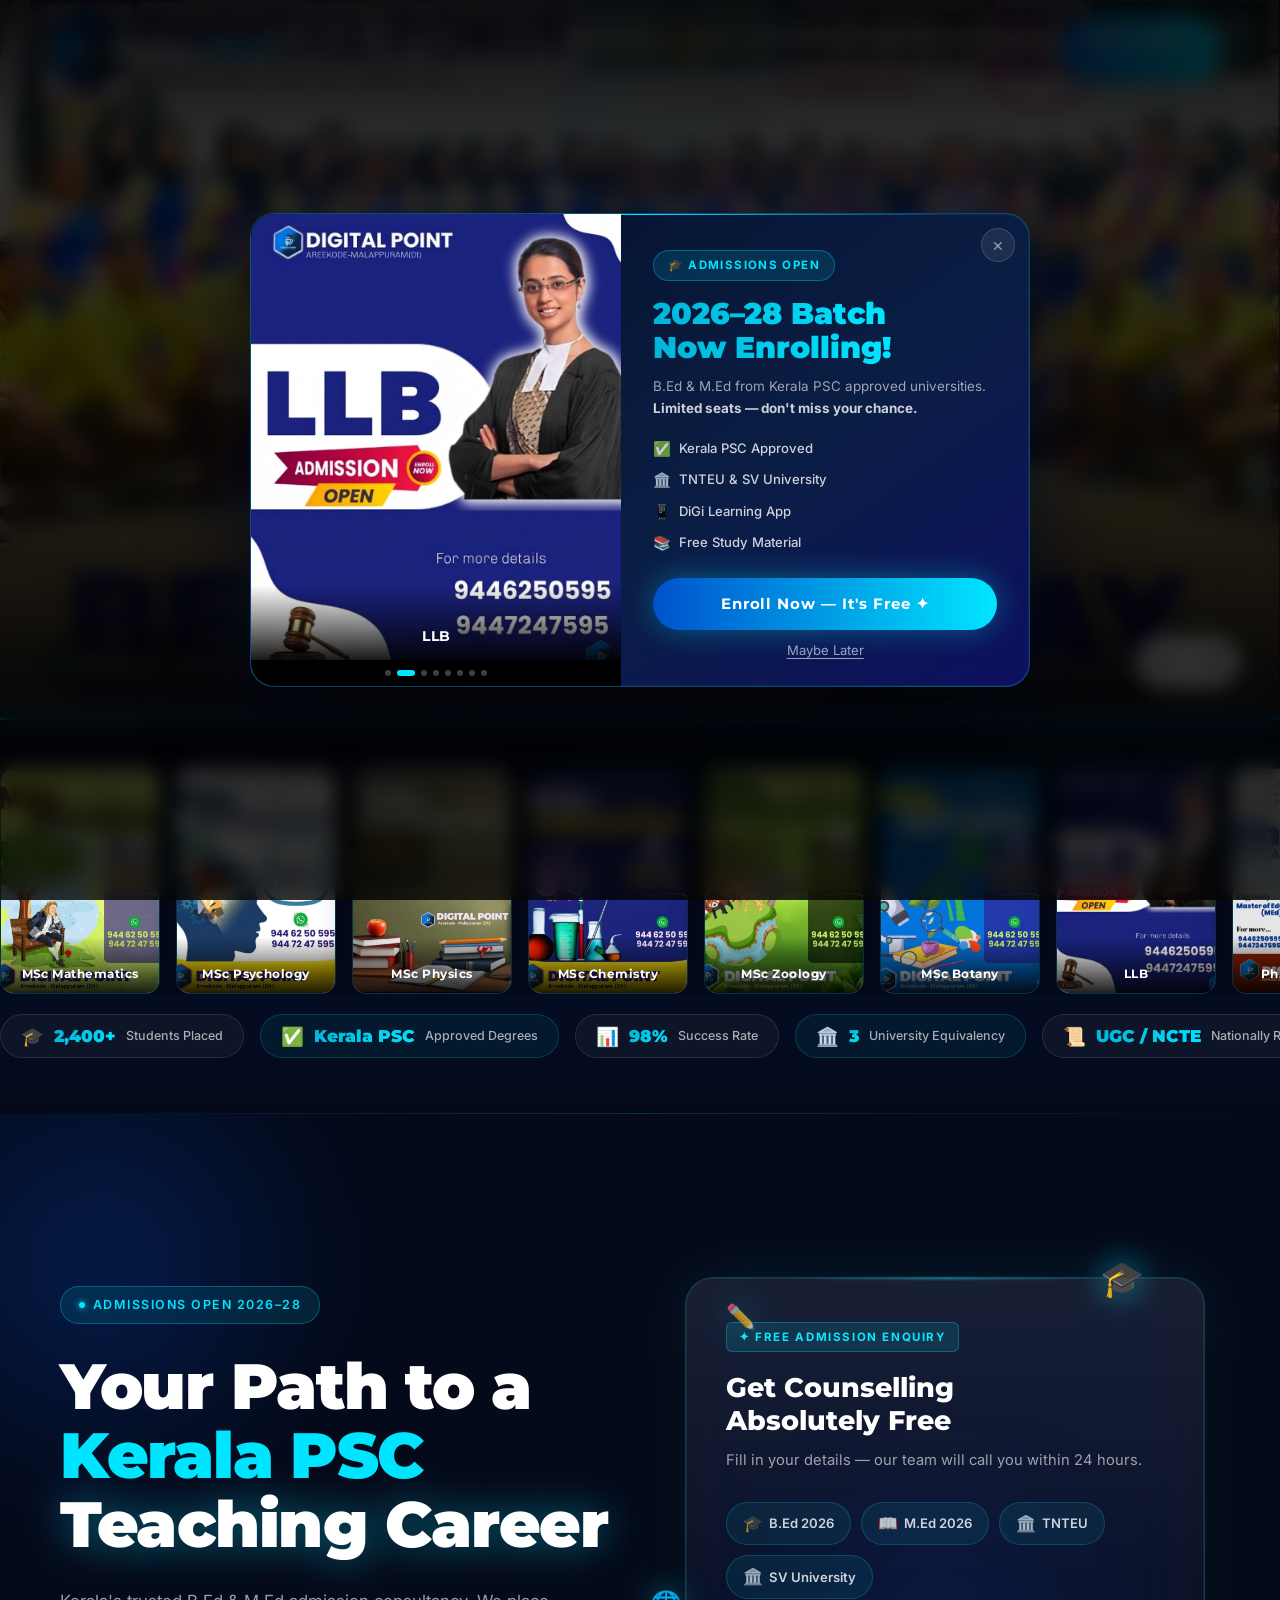
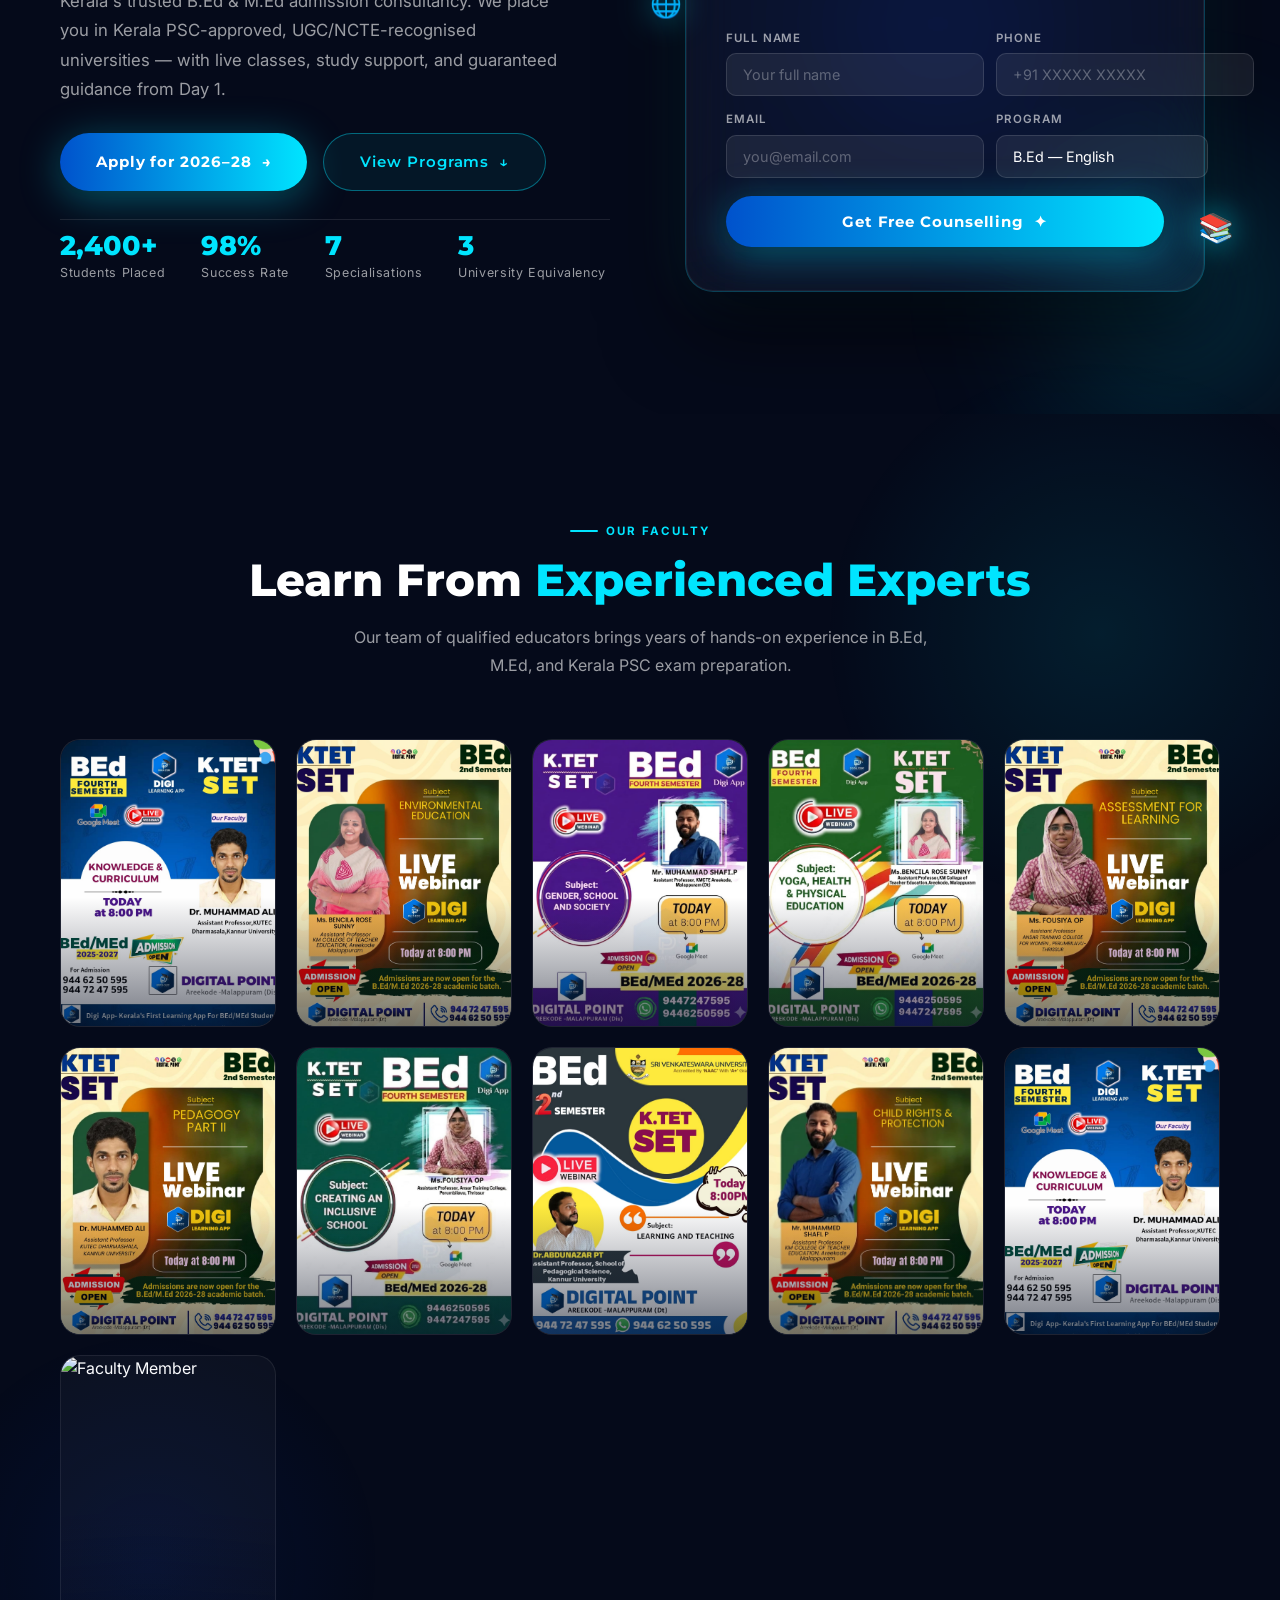
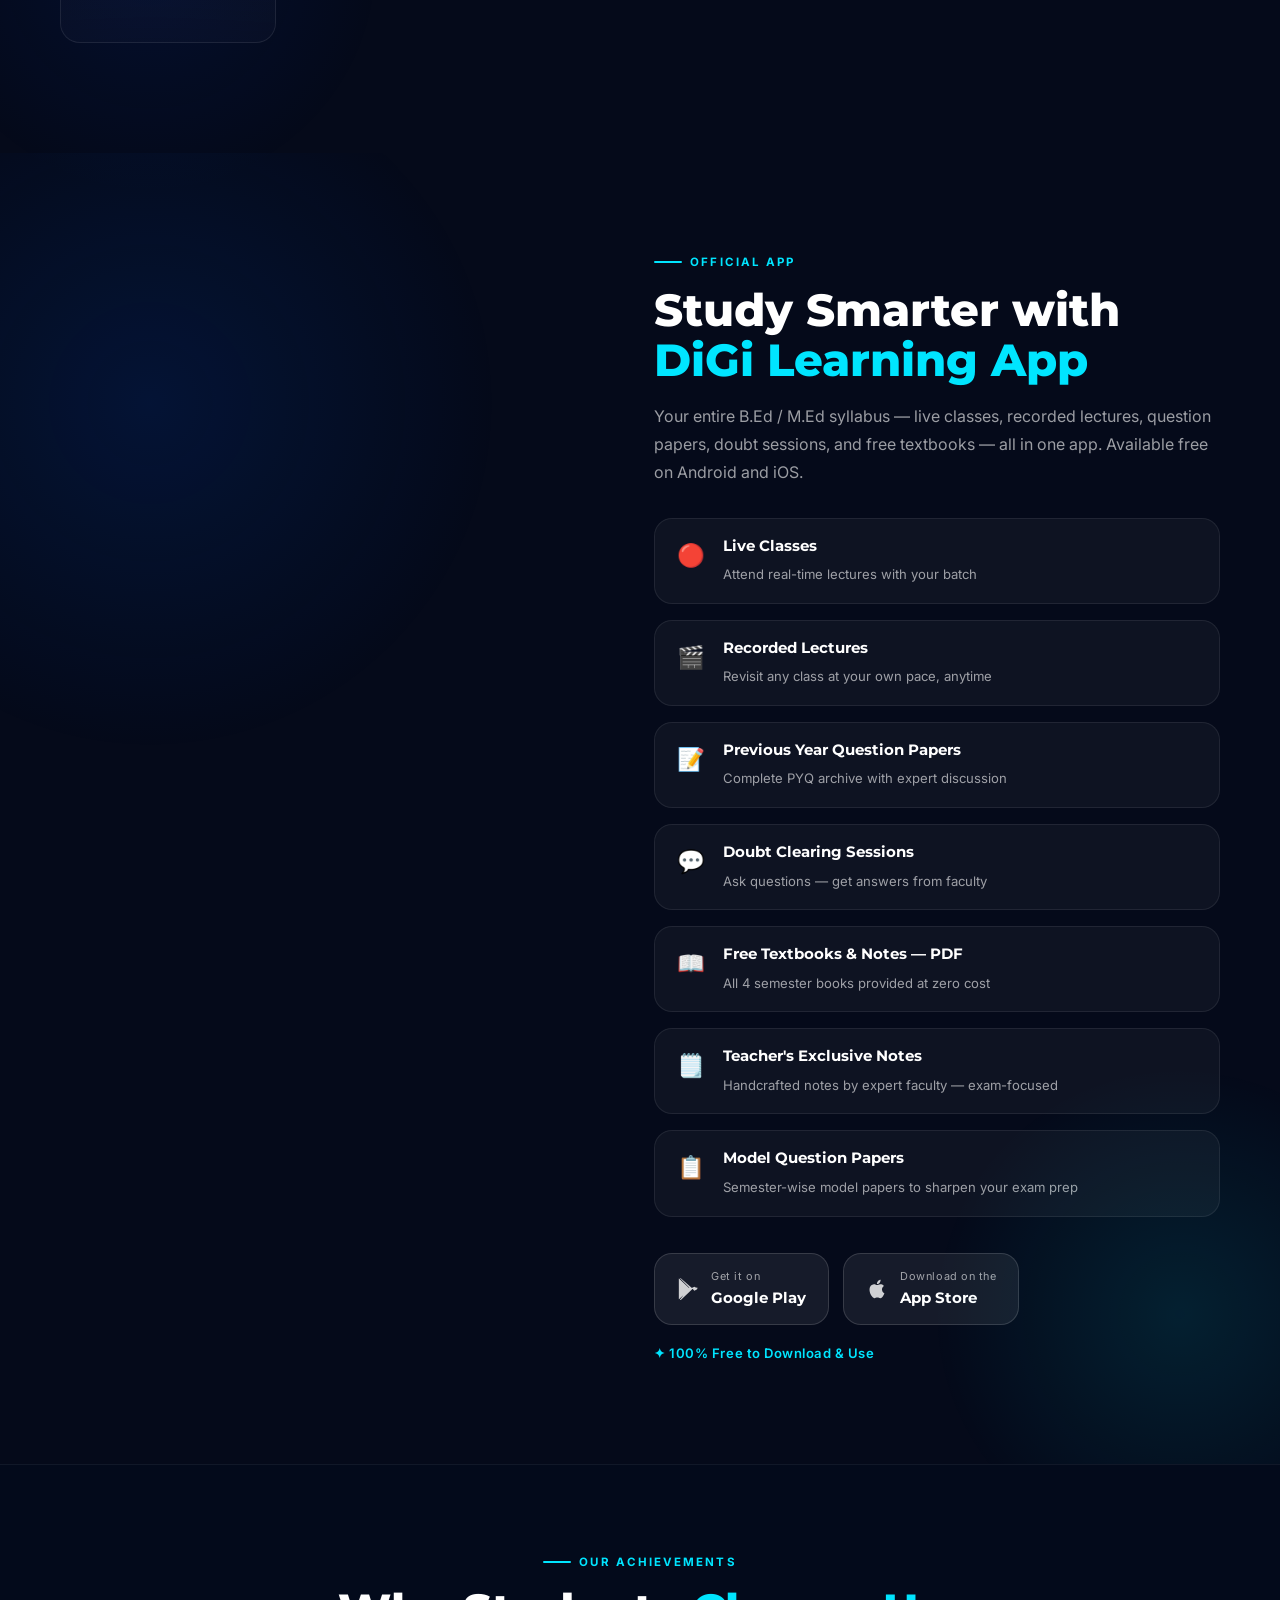
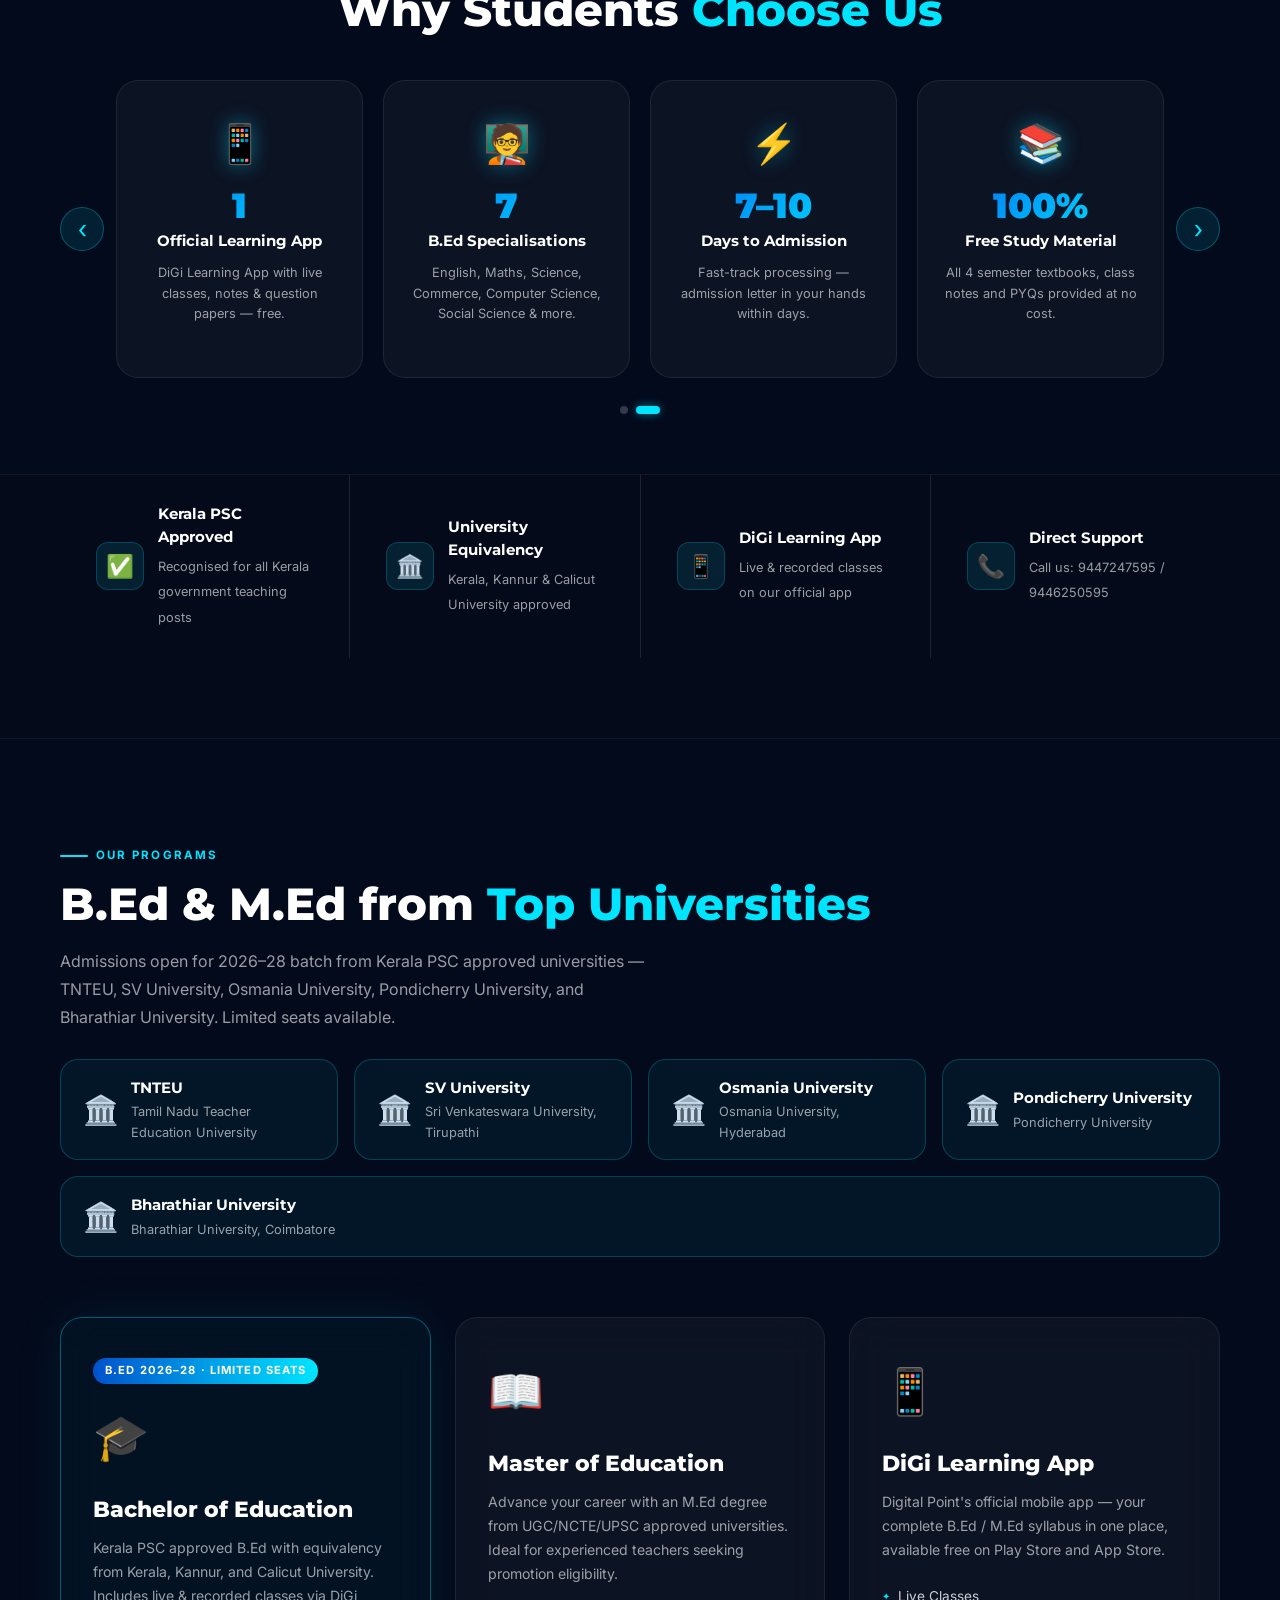
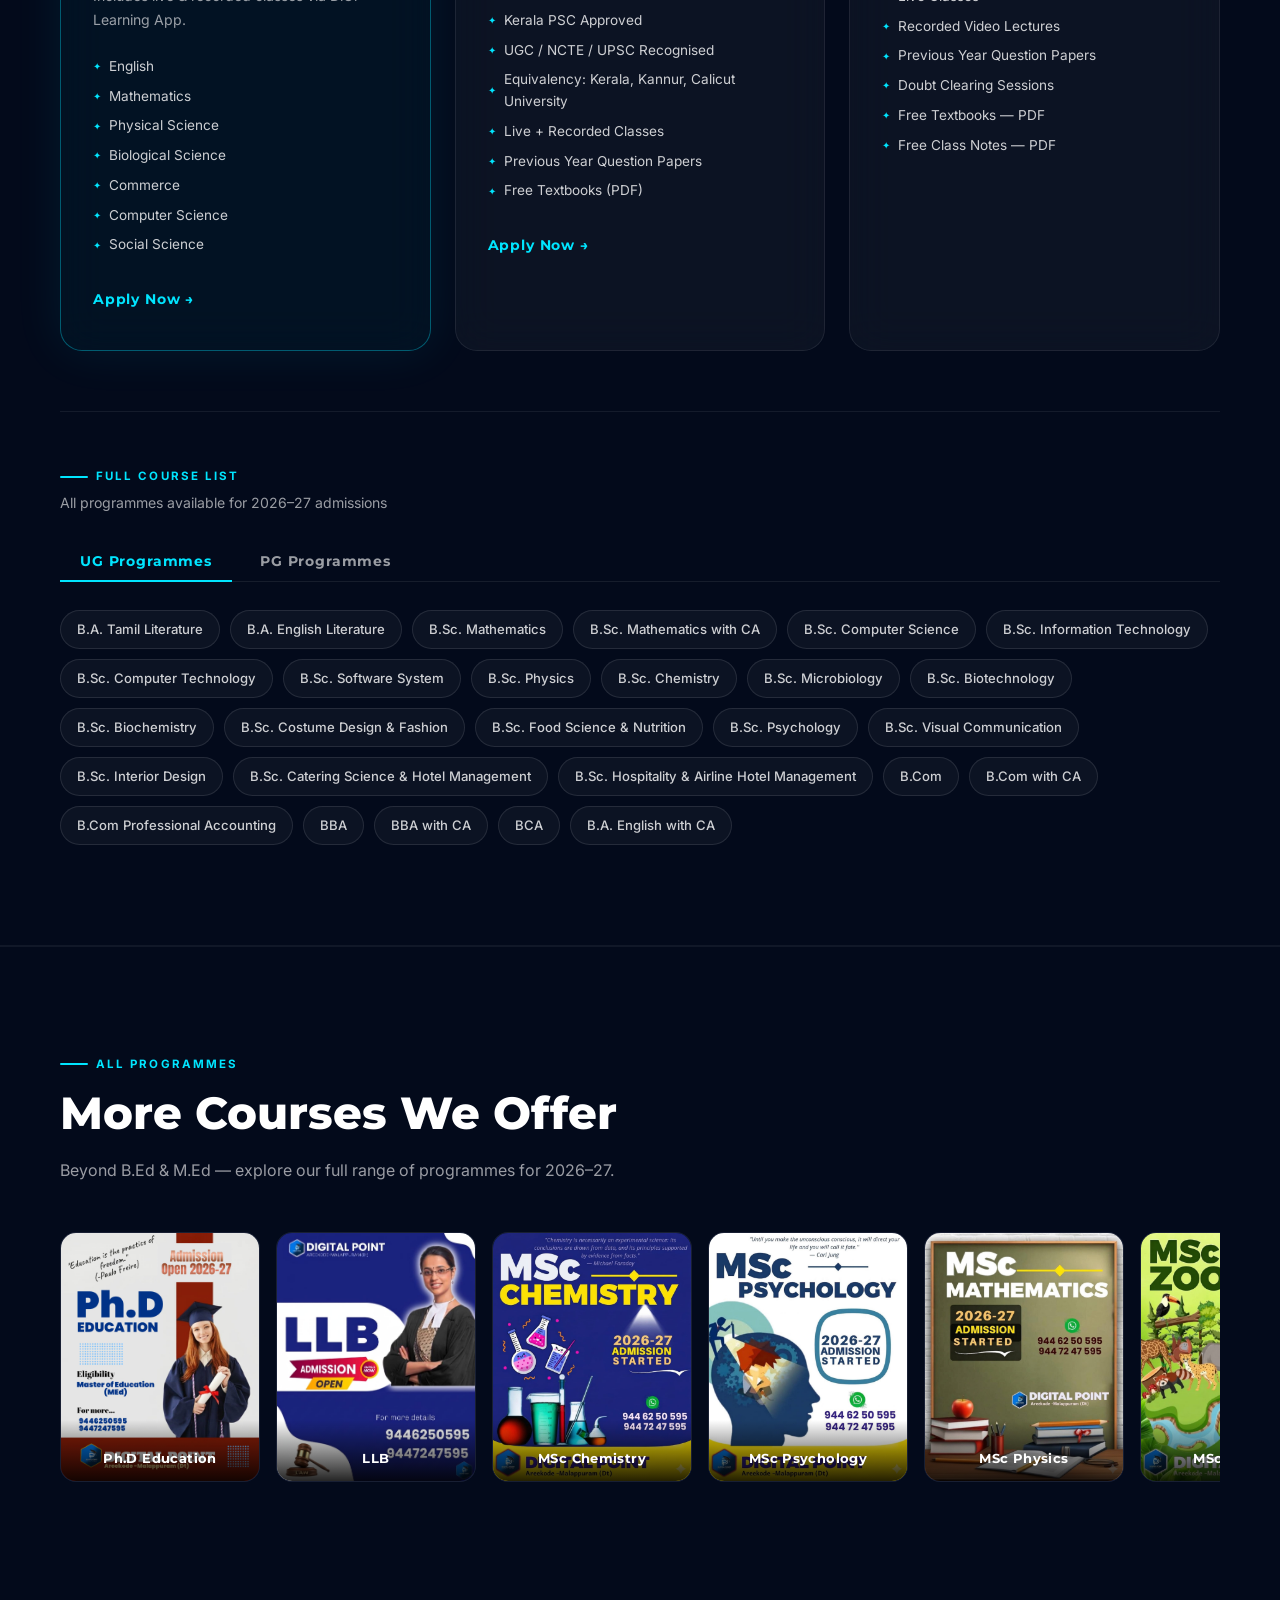
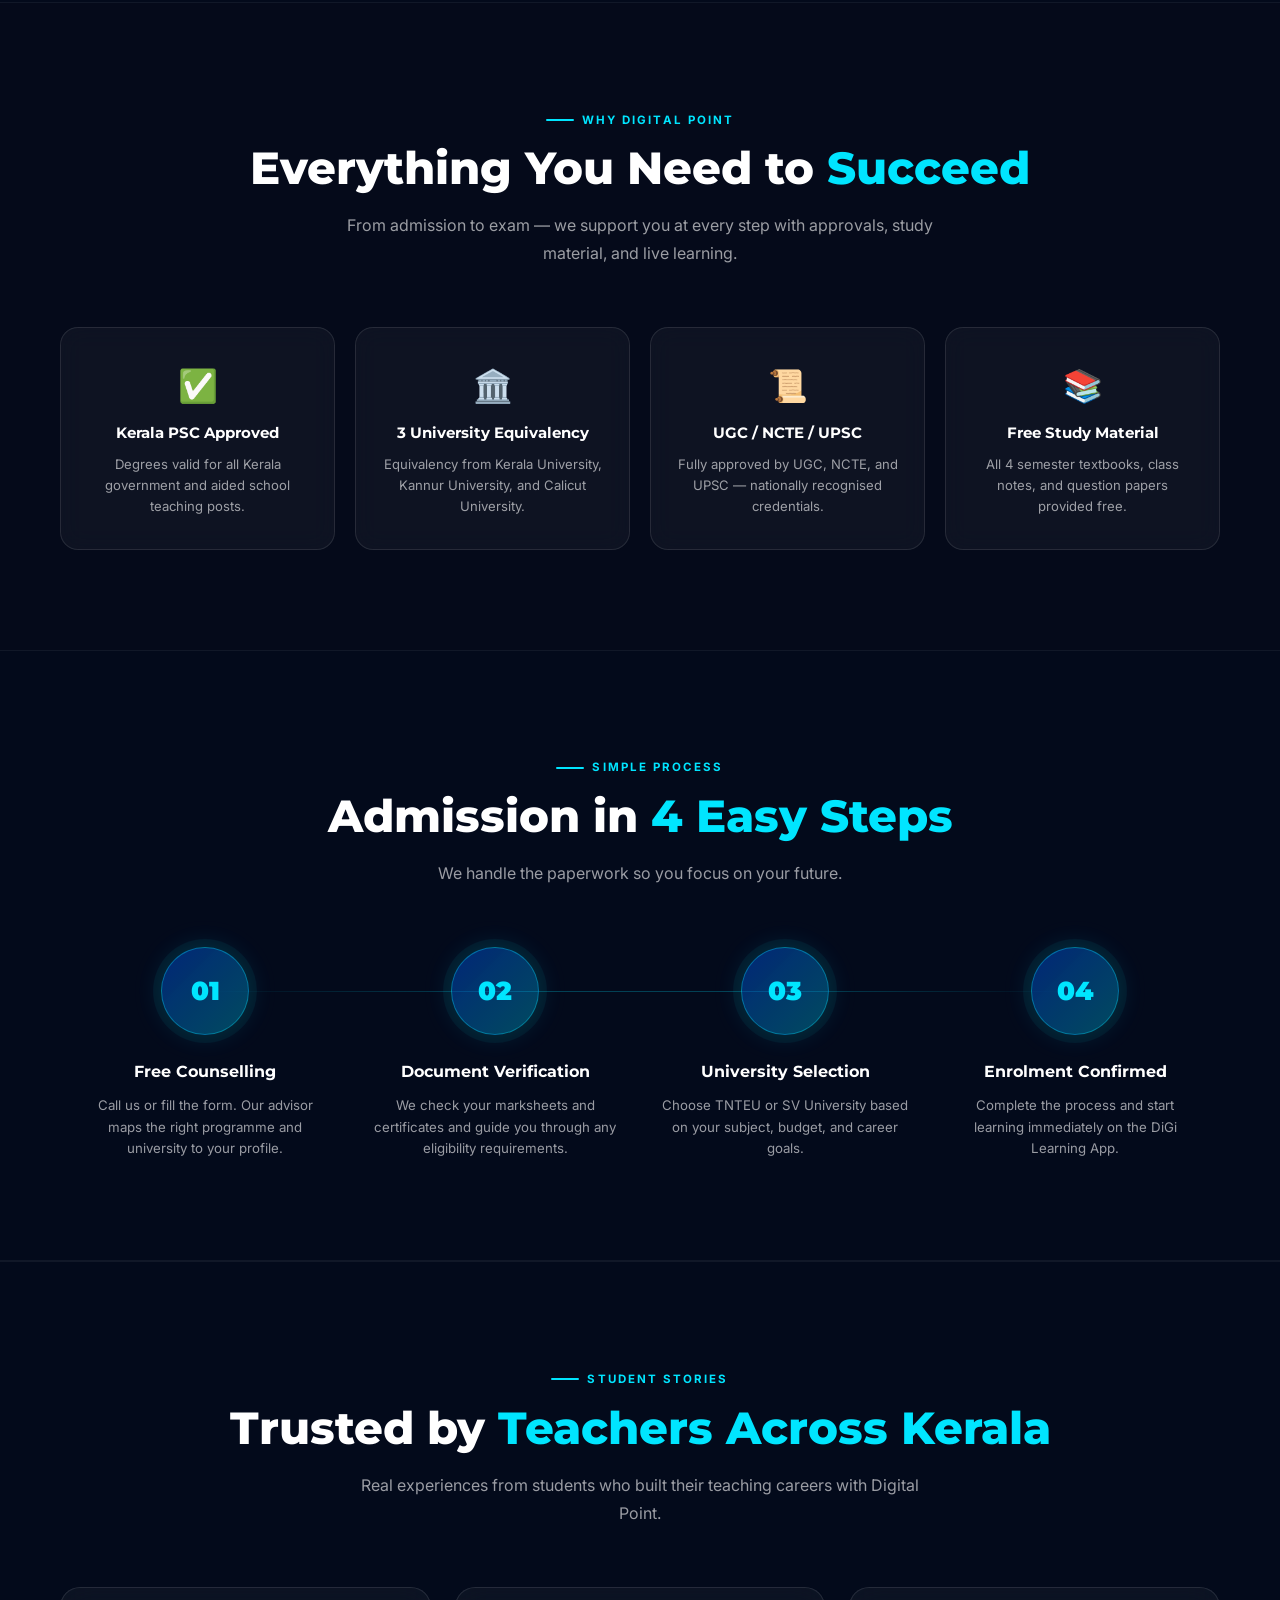
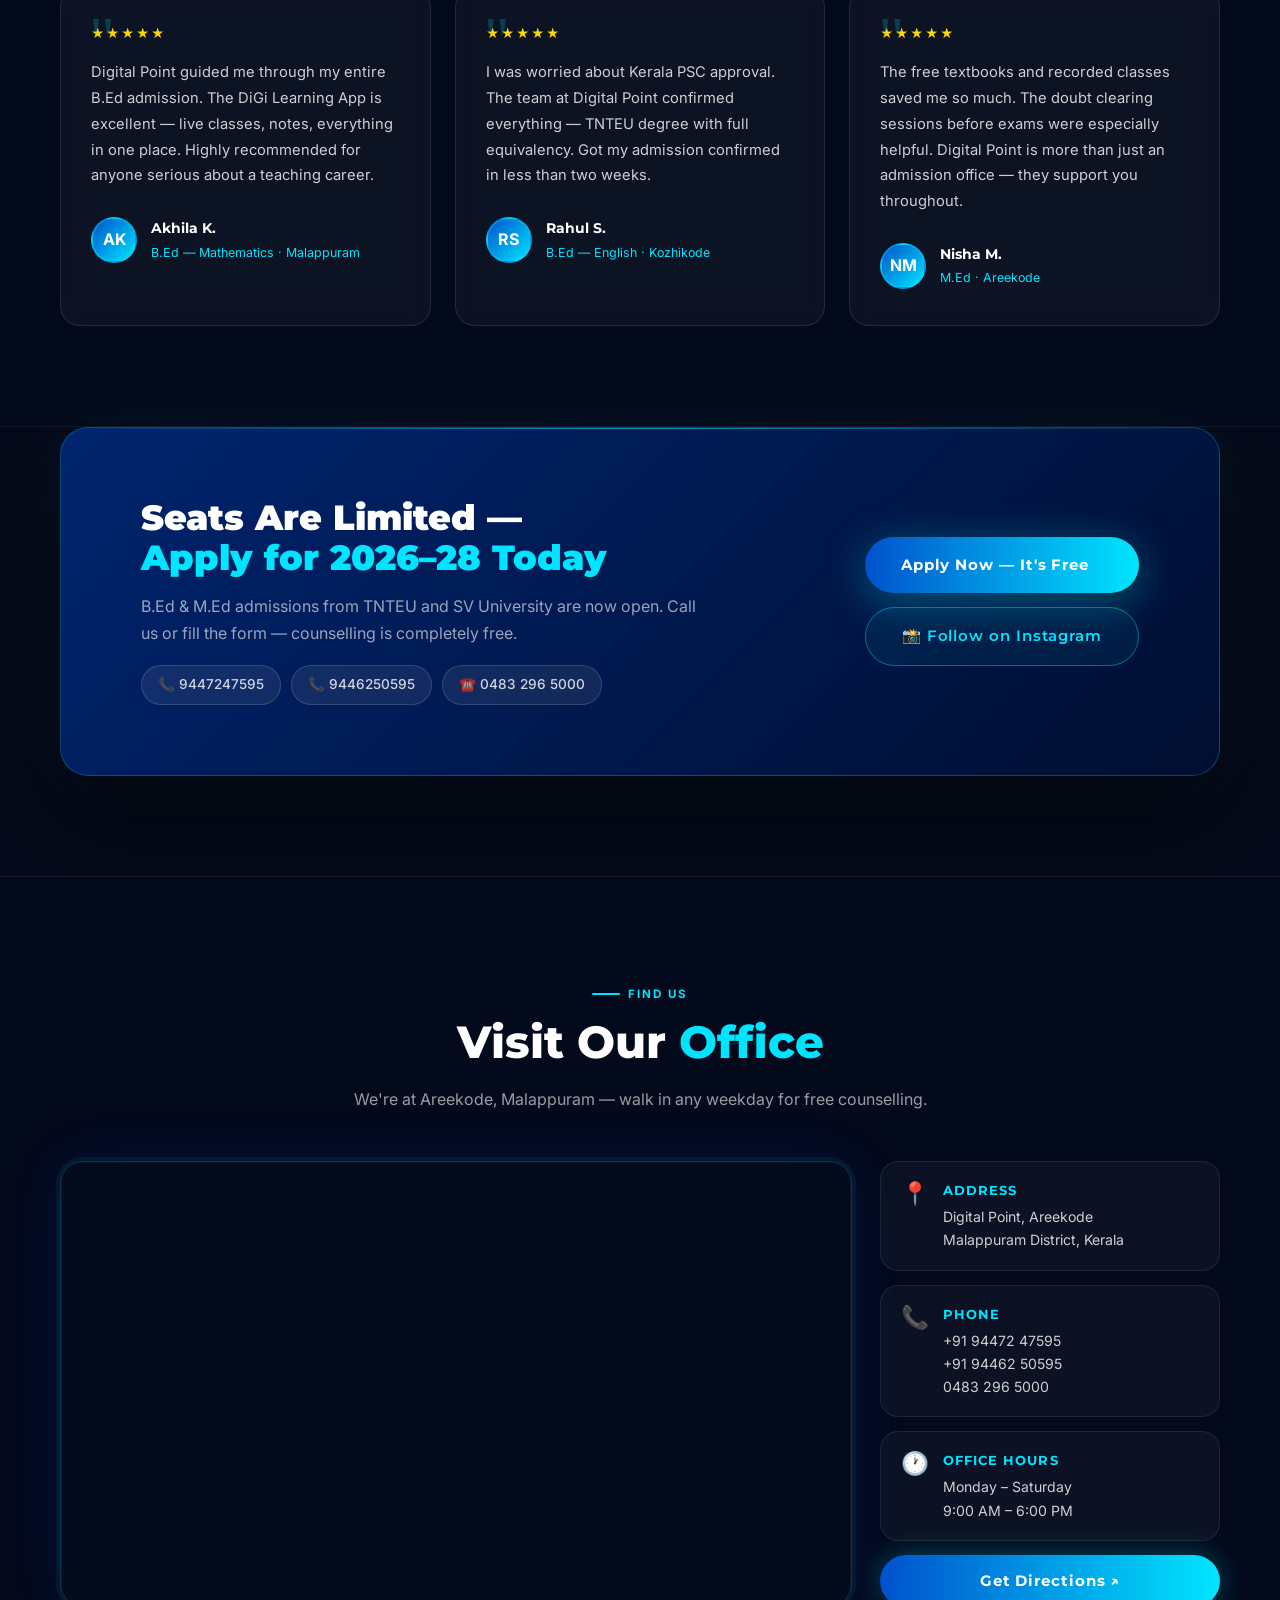
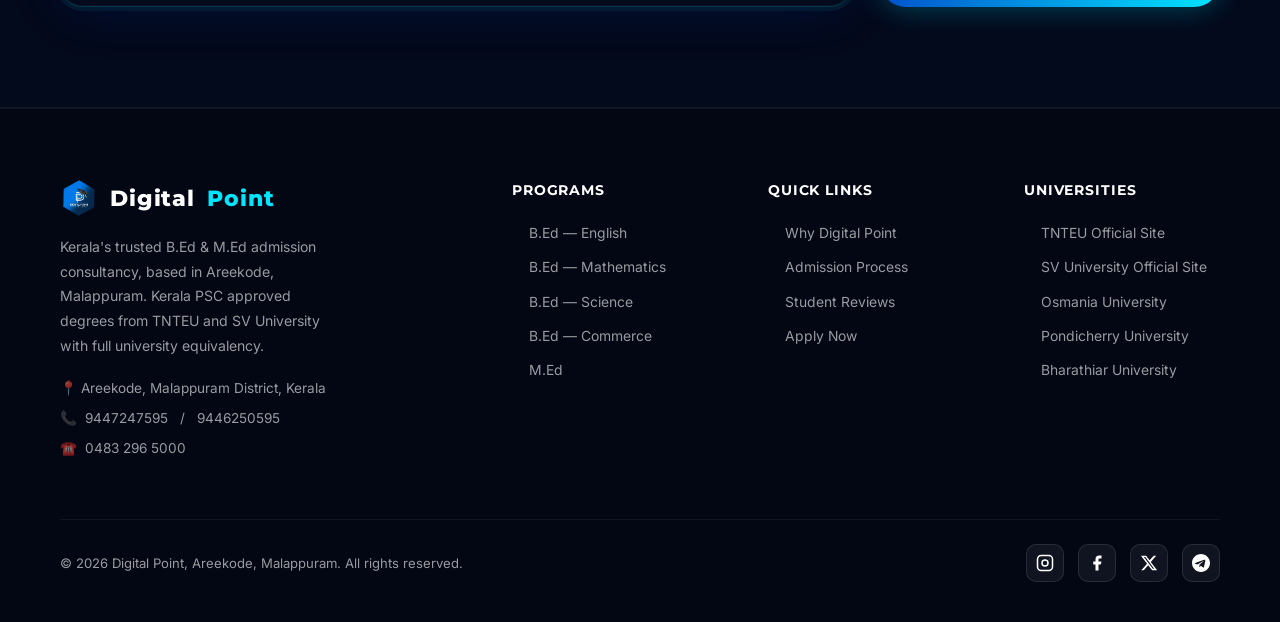
==== index.html @ 108d94f8 "fix: update footer Universities column — remove app links, add 3 universities Co-Authored-By: Claude" ====
<!DOCTYPE html>
<html lang="en">

<head>
    <meta charset="UTF-8" />
    <meta name="viewport" content="width=device-width, initial-scale=1.0" />
    <title>Digital Point — B.Ed &amp; M.Ed Admissions 2026</title>

    <link rel="icon" type="image/png" href="assets/images/logo.png" />
    <link rel="apple-touch-icon" href="assets/images/logo.png" />

    <link rel="preconnect" href="https://fonts.googleapis.com" />
    <link rel="preconnect" href="https://fonts.gstatic.com" crossorigin />
    <!-- Async font load: prevents render-blocking while keeping font-display:swap -->
    <link rel="preload" as="style"
        href="https://fonts.googleapis.com/css2?family=Montserrat:wght@300;400;500;600;700;800;900&family=Inter:wght@300;400;500;600;700&display=swap" />
    <link rel="stylesheet"
        href="https://fonts.googleapis.com/css2?family=Montserrat:wght@300;400;500;600;700;800;900&family=Inter:wght@300;400;500;600;700&display=swap"
        media="print" onload="this.media='all'" />
    <noscript>
        <link rel="stylesheet"
            href="https://fonts.googleapis.com/css2?family=Montserrat:wght@300;400;500;600;700;800;900&family=Inter:wght@300;400;500;600;700&display=swap" />
    </noscript>

    <!-- Preload the first hero slide so it loads before JS runs -->
    <link rel="preload" as="image" href="assets/images/institute/1.jpeg" fetchpriority="high" />

    <link rel="stylesheet" href="assets/css/base.css" />
    <link rel="stylesheet" href="assets/css/animations.css" />
    <link rel="stylesheet" href="assets/css/layout.css" />
    <link rel="stylesheet" href="assets/css/components.css" />
    <link rel="stylesheet" href="assets/css/popup-carousel.css" />
    <link rel="stylesheet" href="assets/css/app-section.css" />
    <link rel="stylesheet" href="assets/css/courses-section.css" />
    <link rel="stylesheet" href="assets/css/map-section.css" />
    <link rel="stylesheet" href="assets/css/marquee-section.css" />
    <link rel="stylesheet" href="assets/css/faculty-section.css" />
    <link rel="stylesheet" href="assets/css/institute-hero.css" />
</head>

<body>

    <div class="bg-mesh" aria-hidden="true"></div>
    <div class="bg-grid" aria-hidden="true"></div>

    <!-- ════════════════════════════════════════════════════════
       ENTRY POPUP MODAL
  ═════════════════════════════════════════════════════════ -->
    <div class="entry-popup" id="entry-popup" role="dialog" aria-modal="true" aria-label="Admissions announcement">
        <div class="popup-overlay" id="popup-overlay"></div>
        <div class="popup-card">
            <button class="popup-close" id="popup-close" aria-label="Close">✕</button>

            <!-- Sparkle particles -->
            <div class="sparkles" aria-hidden="true">
                <span class="sp sp1">✦</span><span class="sp sp2">✦</span>
                <span class="sp sp3">✦</span><span class="sp sp4">✦</span>
                <span class="sp sp5">✦</span><span class="sp sp6">✦</span>
            </div>

            <div class="popup-inner">

                <!-- Left: poster slider -->
                <div class="popup-poster-side">
                    <div class="pcs-track" id="pcs-track"></div>
                    <div class="pcs-dots" id="pcs-dots"></div>
                </div>

                <!-- Right: text + CTA -->
                <div class="popup-content-side">
                    <div class="popup-badge" data-c="popup.badge">🎓 Admissions Open</div>
                    <h2 class="popup-title">
                        <span data-c="popup.title_line1">2026–28 Batch</span><br />
                        <span data-c="popup.title_line2">Now Enrolling!</span>
                    </h2>
                    <p class="popup-sub">
                        <span data-c="popup.subtitle">B.Ed &amp; M.Ed from Kerala PSC approved
                            universities.</span><br />
                        <strong data-c="popup.urgency">Limited seats — don't miss your chance.</strong>
                    </p>
                    <div class="popup-bullets">
                        <div class="popup-bullet"><span>✅</span> Kerala PSC Approved</div>
                        <div class="popup-bullet"><span>🏛️</span> TNTEU &amp; SV University</div>
                        <div class="popup-bullet"><span>📱</span> DiGi Learning App</div>
                        <div class="popup-bullet"><span>📚</span> Free Study Material</div>
                    </div>
                    <a href="#apply" class="btn-primary popup-cta" id="popup-cta" data-c="popup.cta_btn">
                        Enroll Now ✦
                    </a>
                    <button class="popup-later" id="popup-later" data-c="popup.later_btn">Maybe Later</button>
                </div>

            </div>
        </div>
    </div>

    <!-- ════════════════════════════════════════════════════════
       NAVBAR
  ═════════════════════════════════════════════════════════ -->
    <nav class="main-nav" aria-label="Main navigation">
        <a href="#home" class="nav-logo">
            <img src="assets/images/logo.png" alt="Digital Point logo" class="logo-img" />
            Digital <span class="accent">Point</span>
        </a>

        <ul class="nav-links" id="nav-links" role="list">
            <li><a href="#programs" class="nav-link-item">Programs</a></li>
            <li><a href="#courses" class="nav-link-item">Courses</a></li>
            <li><a href="#app" class="nav-link-item">App</a></li>
            <li><a href="#process" class="nav-link-item">Admission</a></li>
            <li><a href="#why" class="nav-link-item">Why Us</a></li>
            <!-- <li><a href="#gallery" class="nav-link-item">Gallery</a></li> -->
            <li><a href="#testimonials" class="nav-link-item">Reviews</a></li>
            <li><a href="#contact" class="nav-link-item">Contact</a></li>
            <li><a href="#location" class="nav-link-item">Location</a></li>
            <!-- Mobile-only CTA inside menu -->
            <li class="mobile-nav-cta"><a href="#apply" class="btn-primary">Apply Now →</a></li>
        </ul>

        <a href="#apply" class="nav-cta desktop-cta">Apply Now →</a>

        <!-- Hamburger (mobile only) -->
        <button class="hamburger" id="hamburger" aria-label="Toggle navigation" aria-expanded="false">
            <span></span><span></span><span></span>
        </button>
    </nav>

    <!-- Mobile nav backdrop -->
    <div class="nav-backdrop" id="nav-backdrop"></div>

    <!-- ════════════════════════════════════════════════════════
       INSTITUTE HERO SLIDER — fullscreen spotlight
       Add photos to assets/images/institute/1.jpg – 5.jpg
  ═════════════════════════════════════════════════════════ -->
    <section class="inst-hero" id="inst-slider">

        <!-- Slides -->
        <div class="ih-slides" id="ih-slides">
            <div class="ih-slide ih-active" style="background-image:url('assets/images/institute/1.jpeg')"></div>
            <div class="ih-slide" style="background-image:url('assets/images/institute/2.jpeg')"></div>
            <div class="ih-slide" style="background-image:url('assets/images/institute/3.jpeg')"></div>
            <div class="ih-slide" style="background-image:url('assets/images/institute/4.jpeg')"></div>
        </div>

        <!-- Bottom gradient overlay only -->
        <div class="ih-overlay-bottom"></div>

        <!-- Bottom bar: label left · dots centre · arrows right -->
        <div class="ih-bottom-bar">

            <div class="ih-label-wrap">
                <span class="ih-live-dot"></span>
                <span class="ih-label-text">Digital Point &nbsp;·&nbsp; Areekode, Malappuram</span>
            </div>

            <div class="ih-dots" id="ih-dots" aria-label="Slide indicators"></div>

            <div class="ih-arrow-pill">
                <button id="ih-prev" aria-label="Previous slide">&#8592;</button>
                <span class="ih-pill-divider"></span>
                <button id="ih-next" aria-label="Next slide">&#8594;</button>
            </div>

        </div>

        <!-- Thin progress bar -->
        <div class="ih-progress" id="ih-progress"></div>

    </section>

    <!-- ════════════════════════════════════════════════════════
       MARQUEE — Course posters + achievements
  ═════════════════════════════════════════════════════════ -->
    <div class="marquee-section" aria-hidden="true">

        <!-- Row 1 — Course posters, scroll left -->
        <div class="mq-fade-wrap">
            <div class="mq-track mq-left mq-slow">

                <!-- Original set -->
                <div class="mq-poster"><img src="assets/images/courses/4.jpeg" alt="MSc Mathematics"
                        loading="lazy" /><span>MSc Mathematics</span></div>
                <div class="mq-poster"><img src="assets/images/courses/5.jpeg" alt="MSc Psychology"
                        loading="lazy" /><span>MSc Psychology</span></div>
                <div class="mq-poster"><img src="assets/images/courses/1.jpeg" alt="MSc Physics"
                        loading="lazy" /><span>MSc Physics</span></div>
                <div class="mq-poster"><img src="assets/images/courses/6.jpeg" alt="MSc Chemistry"
                        loading="lazy" /><span>MSc Chemistry</span></div>
                <div class="mq-poster"><img src="assets/images/courses/3.jpeg" alt="MSc Zoology"
                        loading="lazy" /><span>MSc Zoology</span></div>
                <div class="mq-poster"><img src="assets/images/courses/2.jpeg" alt="MSc Botany"
                        loading="lazy" /><span>MSc Botany</span></div>
                <div class="mq-poster"><img src="assets/images/courses/7.jpeg" alt="LLB"
                        loading="lazy" /><span>LLB</span></div>
                <div class="mq-poster"><img src="assets/images/courses/8.jpeg" alt="Ph.D Education"
                        loading="lazy" /><span>Ph.D Education</span></div>

                <!-- Duplicate set for seamless loop -->
                <div class="mq-poster"><img src="assets/images/courses/4.jpeg" alt="" loading="lazy" /><span>MSc
                        Mathematics</span></div>
                <div class="mq-poster"><img src="assets/images/courses/5.jpeg" alt="" loading="lazy" /><span>MSc
                        Psychology</span></div>
                <div class="mq-poster"><img src="assets/images/courses/1.jpeg" alt="" loading="lazy" /><span>MSc
                        Physics</span></div>
                <div class="mq-poster"><img src="assets/images/courses/6.jpeg" alt="" loading="lazy" /><span>MSc
                        Chemistry</span></div>
                <div class="mq-poster"><img src="assets/images/courses/3.jpeg" alt="" loading="lazy" /><span>MSc
                        Zoology</span></div>
                <div class="mq-poster"><img src="assets/images/courses/2.jpeg" alt="" loading="lazy" /><span>MSc
                        Botany</span></div>
                <div class="mq-poster"><img src="assets/images/courses/7.jpeg" alt="" loading="lazy" /><span>LLB</span>
                </div>
                <div class="mq-poster"><img src="assets/images/courses/8.jpeg" alt="" loading="lazy" /><span>Ph.D
                        Education</span></div>
            </div>
        </div>

        <!-- Row 2 — Achievement pills, scroll right -->
        <div class="mq-fade-wrap">
            <div class="mq-track mq-right mq-fast">

                <!-- Original set -->
                <div class="mq-badge"><span class="mq-b-icon">🎓</span><span class="mq-b-num">2,400+</span><span
                        class="mq-b-label">Students Placed</span></div>
                <div class="mq-badge mq-badge--cyan"><span class="mq-b-icon">✅</span><span class="mq-b-num">Kerala
                        PSC</span><span class="mq-b-label">Approved Degrees</span></div>
                <div class="mq-badge"><span class="mq-b-icon">📊</span><span class="mq-b-num">98%</span><span
                        class="mq-b-label">Success Rate</span></div>
                <div class="mq-badge mq-badge--cyan"><span class="mq-b-icon">🏛️</span><span
                        class="mq-b-num">3</span><span class="mq-b-label">University Equivalency</span></div>
                <div class="mq-badge"><span class="mq-b-icon">📜</span><span class="mq-b-num">UGC / NCTE</span><span
                        class="mq-b-label">Nationally Recognised</span></div>
                <div class="mq-badge mq-badge--cyan"><span class="mq-b-icon">📚</span><span
                        class="mq-b-num">Free</span><span class="mq-b-label">Study Material</span></div>
                <div class="mq-badge"><span class="mq-b-icon">📱</span><span class="mq-b-num">DiGi App</span><span
                        class="mq-b-label">Live &amp; Recorded Classes</span></div>
                <div class="mq-badge mq-badge--cyan"><span class="mq-b-icon">🌟</span><span
                        class="mq-b-num">7</span><span class="mq-b-label">Specialisations</span></div>
                <div class="mq-badge"><span class="mq-b-icon">🏆</span><span class="mq-b-num">UPSC</span><span
                        class="mq-b-label">Approved Credentials</span></div>
                <div class="mq-badge mq-badge--cyan"><span class="mq-b-icon">📞</span><span
                        class="mq-b-num">Free</span><span class="mq-b-label">Admission Counselling</span></div>

                <!-- Duplicate set -->
                <div class="mq-badge"><span class="mq-b-icon">🎓</span><span class="mq-b-num">2,400+</span><span
                        class="mq-b-label">Students Placed</span></div>
                <div class="mq-badge mq-badge--cyan"><span class="mq-b-icon">✅</span><span class="mq-b-num">Kerala
                        PSC</span><span class="mq-b-label">Approved Degrees</span></div>
                <div class="mq-badge"><span class="mq-b-icon">📊</span><span class="mq-b-num">98%</span><span
                        class="mq-b-label">Success Rate</span></div>
                <div class="mq-badge mq-badge--cyan"><span class="mq-b-icon">🏛️</span><span
                        class="mq-b-num">3</span><span class="mq-b-label">University Equivalency</span></div>
                <div class="mq-badge"><span class="mq-b-icon">📜</span><span class="mq-b-num">UGC / NCTE</span><span
                        class="mq-b-label">Nationally Recognised</span></div>
                <div class="mq-badge mq-badge--cyan"><span class="mq-b-icon">📚</span><span
                        class="mq-b-num">Free</span><span class="mq-b-label">Study Material</span></div>
                <div class="mq-badge"><span class="mq-b-icon">📱</span><span class="mq-b-num">DiGi App</span><span
                        class="mq-b-label">Live &amp; Recorded Classes</span></div>
                <div class="mq-badge mq-badge--cyan"><span class="mq-b-icon">🌟</span><span
                        class="mq-b-num">7</span><span class="mq-b-label">Specialisations</span></div>
                <div class="mq-badge"><span class="mq-b-icon">🏆</span><span class="mq-b-num">UPSC</span><span
                        class="mq-b-label">Approved Credentials</span></div>
                <div class="mq-badge mq-badge--cyan"><span class="mq-b-icon">📞</span><span
                        class="mq-b-num">Free</span><span class="mq-b-label">Admission Counselling</span></div>
            </div>
        </div>

    </div>

    <!-- ════════════════════════════════════════════════════════
       HERO
  ═════════════════════════════════════════════════════════ -->
    <section class="hero" id="home">
        <div class="orb orb-1" aria-hidden="true"></div>
        <div class="orb orb-2" aria-hidden="true"></div>
        <div class="orb orb-3" aria-hidden="true"></div>

        <div class="hero-inner">

            <!-- Left: copy -->
            <div class="hero-copy reveal">
                <div class="hero-badge">
                    <span class="dot" aria-hidden="true"></span>
                    <span data-c="hero.badge">Admissions Open 2026–28</span>
                </div>

                <h1 class="hero-title">
                    <span data-c="hero.title_line1">Your Path to a</span>
                    <span class="line-cyan" data-c="hero.title_line2">Kerala PSC</span>
                    <span class="line-glow" data-c="hero.title_line3">Teaching Career</span>
                </h1>

                <p class="hero-sub" data-c="hero.subtitle">
                    Kerala's trusted B.Ed &amp; M.Ed admission consultancy. We place you in
                    Kerala PSC-approved, UGC/NCTE-recognised universities — with live classes,
                    study support, and guaranteed guidance from Day 1.
                </p>

                <div class="hero-actions">
                    <a href="#apply" class="btn-primary">
                        Apply for 2026–28 <span aria-hidden="true">→</span>
                    </a>
                    <a href="#programs" class="btn-outline">
                        View Programs <span aria-hidden="true">↓</span>
                    </a>
                </div>

                <div class="hero-stats">
                    <div class="stat">
                        <span class="stat-num" data-c="hero.stat1_num">2,400+</span>
                        <span class="stat-label" data-c="hero.stat1_label">Students Placed</span>
                    </div>
                    <div class="stat">
                        <span class="stat-num" data-c="hero.stat2_num">98%</span>
                        <span class="stat-label" data-c="hero.stat2_label">Success Rate</span>
                    </div>
                    <div class="stat">
                        <span class="stat-num" data-c="hero.stat3_num">7</span>
                        <span class="stat-label" data-c="hero.stat3_label">Specialisations</span>
                    </div>
                    <div class="stat">
                        <span class="stat-num" data-c="hero.stat4_num">3</span>
                        <span class="stat-label" data-c="hero.stat4_label">University Equivalency</span>
                    </div>
                </div>
            </div>

            <!-- Right: glass enquiry card -->
            <div class="hero-card-wrap" id="apply">
                <div class="hero-card reveal" style="transition-delay: 0.15s">

                    <div class="float-icons" aria-hidden="true">
                        <span class="ficon ficon-1">🎓</span>
                        <span class="ficon ficon-2">📚</span>
                        <span class="ficon ficon-3">🌐</span>
                        <span class="ficon ficon-4">✏️</span>
                    </div>

                    <div class="card-tag">✦ Free Admission Enquiry</div>
                    <h2 class="card-title">Get Counselling<br />Absolutely Free</h2>
                    <p class="card-sub">Fill in your details — our team will call you within 24 hours.</p>

                    <div class="course-chips" role="list">
                        <div class="chip" role="listitem"><span class="chip-icon">🎓</span> B.Ed 2026</div>
                        <div class="chip" role="listitem"><span class="chip-icon">📖</span> M.Ed 2026</div>
                        <div class="chip" role="listitem"><span class="chip-icon">🏛️</span> TNTEU</div>
                        <div class="chip" role="listitem"><span class="chip-icon">🏛️</span> SV University</div>
                    </div>

                    <form class="card-form" novalidate>
                        <div class="form-row">
                            <div class="form-field">
                                <label for="name">Full Name</label>
                                <input id="name" type="text" placeholder="Your full name" required />
                            </div>
                            <div class="form-field">
                                <label for="phone">Phone</label>
                                <input id="phone" type="tel" placeholder="+91 XXXXX XXXXX" required />
                            </div>
                        </div>
                        <div class="form-row">
                            <div class="form-field">
                                <label for="email">Email</label>
                                <input id="email" type="email" placeholder="you@email.com" />
                            </div>
                            <div class="form-field">
                                <label for="program">Program</label>
                                <select id="program">
                                    <option>B.Ed — English</option>
                                    <option>B.Ed — Mathematics</option>
                                    <option>B.Ed — Physical Science</option>
                                    <option>B.Ed — Biological Science</option>
                                    <option>B.Ed — Commerce</option>
                                    <option>B.Ed — Computer Science</option>
                                    <option>B.Ed — Social Science</option>
                                    <option>M.Ed</option>
                                </select>
                            </div>
                        </div>
                        <button type="submit" class="btn-primary">
                            Get Free Counselling <span aria-hidden="true">✦</span>
                        </button>
                    </form>

                </div>
            </div>

        </div>
    </section>

    <!-- ════════════════════════════════════════════════════════
       FACULTY SECTION
  ═════════════════════════════════════════════════════════ -->
    <section class="faculty-section" id="faculty">
        <div class="container">

            <div class="faculty-header center-text">
                <div class="section-label reveal">Our Faculty</div>
                <h2 class="section-title reveal">
                    Learn From <span>Experienced Experts</span>
                </h2>
                <p class="section-sub reveal">
                    Our team of qualified educators brings years of hands-on experience
                    in B.Ed, M.Ed, and Kerala PSC exam preparation.
                </p>
            </div>

            <!-- Grid rendered by content-loader.js -->
            <div class="faculty-grid reveal" id="faculty-grid"></div>

        </div>
    </section>

    <!-- ════════════════════════════════════════════════════════
       APP SHOWCASE — DiGi Learning App (primary feature)
  ═════════════════════════════════════════════════════════ -->
    <section class="app-section" id="app">
        <div class="container">
            <div class="app-inner">

                <!-- Left: phone mockup -->
                <div class="app-mockup-wrap reveal">
                    <div class="app-mockup">
                        <div class="phone-frame">
                            <div class="phone-notch"></div>
                            <div class="phone-screen">
                                <div class="app-screen-slider" id="app-screen-slider">
                                    <div class="app-screen-slide active">
                                        <img src="assets/images/mobile/mobile_sc_1.jpeg" alt="DiGi App screen 1" loading="lazy" />
                                    </div>
                                    <div class="app-screen-slide">
                                        <img src="assets/images/mobile/mobile_sc_2.jpeg" alt="DiGi App screen 2" loading="lazy" />
                                    </div>
                                    <div class="app-screen-slide">
                                        <img src="assets/images/mobile/mobile_sc_3.jpeg" alt="DiGi App screen 3" loading="lazy" />
                                    </div>
                                </div>
                            </div>
                        </div>
                        <!-- Glow rings behind phone -->
                        <div class="phone-glow phone-glow-1" aria-hidden="true"></div>
                        <div class="phone-glow phone-glow-2" aria-hidden="true"></div>
                        <!-- Floating badges -->
                        <div class="app-badge-float app-bf-1">
                            <span>🎓</span> Live Classes
                        </div>
                        <div class="app-badge-float app-bf-2">
                            <span>📚</span> Free Notes
                        </div>
                        <div class="app-badge-float app-bf-3">
                            <span>⭐</span> 4.8 Rating
                        </div>
                    </div>
                </div>

                <!-- Right: copy -->
                <div class="app-copy reveal" style="transition-delay:0.15s">
                    <div class="section-label">Official App</div>
                    <h2 class="section-title">Study Smarter with<br /><span>DiGi Learning App</span></h2>
                    <p class="section-sub">
                        Your entire B.Ed / M.Ed syllabus — live classes, recorded lectures,
                        question papers, doubt sessions, and free textbooks — all in one app.
                        Available free on Android and iOS.
                    </p>

                    <div class="app-features-list">
                        <div class="app-feat-row">
                            <div class="app-feat-icon">🔴</div>
                            <div>
                                <strong>Live Classes</strong>
                                <span>Attend real-time lectures with your batch</span>
                            </div>
                        </div>
                        <div class="app-feat-row">
                            <div class="app-feat-icon">🎬</div>
                            <div>
                                <strong>Recorded Lectures</strong>
                                <span>Revisit any class at your own pace, anytime</span>
                            </div>
                        </div>
                        <div class="app-feat-row">
                            <div class="app-feat-icon">📝</div>
                            <div>
                                <strong>Previous Year Question Papers</strong>
                                <span>Complete PYQ archive with expert discussion</span>
                            </div>
                        </div>
                        <div class="app-feat-row">
                            <div class="app-feat-icon">💬</div>
                            <div>
                                <strong>Doubt Clearing Sessions</strong>
                                <span>Ask questions — get answers from faculty</span>
                            </div>
                        </div>
                        <div class="app-feat-row">
                            <div class="app-feat-icon">📖</div>
                            <div>
                                <strong>Free Textbooks &amp; Notes — PDF</strong>
                                <span>All 4 semester books provided at zero cost</span>
                            </div>
                        </div>
                        <div class="app-feat-row">
                            <div class="app-feat-icon">🗒️</div>
                            <div>
                                <strong>Teacher's Exclusive Notes</strong>
                                <span>Handcrafted notes by expert faculty — exam-focused</span>
                            </div>
                        </div>
                        <div class="app-feat-row">
                            <div class="app-feat-icon">📋</div>
                            <div>
                                <strong>Model Question Papers</strong>
                                <span>Semester-wise model papers to sharpen your exam prep</span>
                            </div>
                        </div>
                    </div>

                    <div class="app-download-btns">
                        <a href="https://play.google.com/store/apps/details?id=co.stan.sbgwq" target="_blank"
                            rel="noopener" class="store-btn">
                            <svg width="22" height="22" viewBox="0 0 24 24" fill="currentColor">
                                <path
                                    d="M3.18 23.76c.3.17.64.24.99.2l12.4-11.7-2.58-2.58L3.18 23.76zm16.4-10.83L16.9 11.4 4.08.37A1.5 1.5 0 0 0 3 .1l11.08 11.08 5.5 1.75zM2.1.68A1.5 1.5 0 0 0 2 1.5v21a1.5 1.5 0 0 0 .1.68l.08.08L14.25 12 2.18.6 2.1.68zm19.4 10.14L18.96 9.5l-2.87 1.5 2.87 2.87 2.54-1.43a1.5 1.5 0 0 0 0-2.62z" />
                            </svg>
                            <div>
                                <small>Get it on</small>
                                <strong>Google Play</strong>
                            </div>
                        </a>
                        <a href="https://apps.apple.com/in/app/classplus/id1324522260" target="_blank" rel="noopener"
                            class="store-btn">
                            <svg width="22" height="22" viewBox="0 0 24 24" fill="currentColor">
                                <path
                                    d="M18.71 19.5c-.83 1.24-1.71 2.45-3.05 2.47-1.34.03-1.77-.79-3.29-.79-1.53 0-2 .77-3.27.82-1.31.05-2.3-1.32-3.14-2.53C4.25 17 2.94 12.45 4.7 9.39c.87-1.52 2.43-2.48 4.12-2.51 1.28-.02 2.5.87 3.29.87.78 0 2.26-1.07 3.8-.91.65.03 2.47.26 3.64 1.98-.09.06-2.17 1.28-2.15 3.81.03 3.02 2.65 4.03 2.68 4.04-.03.07-.42 1.44-1.38 2.83M13 3.5c.73-.83 1.94-1.46 2.94-1.5.13 1.17-.34 2.35-1.04 3.19-.69.85-1.83 1.51-2.95 1.42-.15-1.15.41-2.35 1.05-3.11z" />
                            </svg>
                            <div>
                                <small>Download on the</small>
                                <strong>App Store</strong>
                            </div>
                        </a>
                    </div>

                    <p class="app-free-note">✦ 100% Free to Download &amp; Use</p>
                </div>

            </div>
        </div>
    </section>

    <!-- ════════════════════════════════════════════════════════
       ACHIEVEMENTS CAROUSEL
  ═════════════════════════════════════════════════════════ -->
    <section class="carousel-section" aria-label="Our achievements">
        <div class="container">
            <div class="center-text">
                <div class="section-label reveal">Our Achievements</div>
                <h2 class="section-title reveal">Why Students <span>Choose Us</span></h2>
            </div>

            <div class="carousel-wrapper reveal">
                <button class="carousel-btn carousel-prev" id="carousel-prev" aria-label="Previous">‹</button>

                <div class="carousel-track-outer">
                    <div class="carousel-track" id="carousel-track">

                        <div class="achievement-card">
                            <div class="ach-icon">🎓</div>
                            <div class="ach-num">2,400+</div>
                            <div class="ach-title">Students Enrolled</div>
                            <p class="ach-desc">Successful B.Ed &amp; M.Ed admissions handled since our founding.</p>
                        </div>

                        <div class="achievement-card">
                            <div class="ach-icon">✅</div>
                            <div class="ach-num">98%</div>
                            <div class="ach-title">Admission Success Rate</div>
                            <p class="ach-desc">Industry-leading success rate with end-to-end documentation support.</p>
                        </div>

                        <div class="achievement-card">
                            <div class="ach-icon">🏛️</div>
                            <div class="ach-num">2</div>
                            <div class="ach-title">Partner Universities</div>
                            <p class="ach-desc">TNTEU &amp; SV University — both Kerala PSC and UGC approved.</p>
                        </div>

                        <div class="achievement-card">
                            <div class="ach-icon">📜</div>
                            <div class="ach-num">3</div>
                            <div class="ach-title">University Equivalency</div>
                            <p class="ach-desc">Equivalency from Kerala, Kannur &amp; Calicut Universities.</p>
                        </div>

                        <div class="achievement-card">
                            <div class="ach-icon">📱</div>
                            <div class="ach-num">1</div>
                            <div class="ach-title">Official Learning App</div>
                            <p class="ach-desc">DiGi Learning App with live classes, notes &amp; question papers — free.
                            </p>
                        </div>

                        <div class="achievement-card">
                            <div class="ach-icon">🧑‍🏫</div>
                            <div class="ach-num">7</div>
                            <div class="ach-title">B.Ed Specialisations</div>
                            <p class="ach-desc">English, Maths, Science, Commerce, Computer Science, Social Science
                                &amp; more.</p>
                        </div>

                        <div class="achievement-card">
                            <div class="ach-icon">⚡</div>
                            <div class="ach-num">7–10</div>
                            <div class="ach-title">Days to Admission</div>
                            <p class="ach-desc">Fast-track processing — admission letter in your hands within days.</p>
                        </div>

                        <div class="achievement-card">
                            <div class="ach-icon">📚</div>
                            <div class="ach-num">100%</div>
                            <div class="ach-title">Free Study Material</div>
                            <p class="ach-desc">All 4 semester textbooks, class notes and PYQs provided at no cost.</p>
                        </div>

                    </div>
                </div>

                <button class="carousel-btn carousel-next" id="carousel-next" aria-label="Next">›</button>
            </div>

            <!-- Dot indicators -->
            <div class="carousel-dots" id="carousel-dots" aria-label="Slide indicators"></div>
        </div>
    </section>

    <!-- ════════════════════════════════════════════════════════
       FEATURES STRIP
  ═════════════════════════════════════════════════════════ -->
    <!-- Rendered by content-loader.js from CONTENT.features -->
    <div class="features-strip reveal" id="features-strip" role="list"></div>

    <!-- ════════════════════════════════════════════════════════
       PROGRAMS
  ═════════════════════════════════════════════════════════ -->
    <section class="section-tinted" id="programs">
        <div class="container">
            <div class="section-label">Our Programs</div>
            <h2 class="section-title reveal">B.Ed &amp; M.Ed from <span>Top Universities</span></h2>
            <p class="section-sub reveal">
                Admissions open for 2026–28 batch from Kerala PSC approved universities —
                TNTEU, SV University, Osmania University, Pondicherry University, and Bharathiar University.
                Limited seats available.
            </p>

            <!-- University badges -->
            <div class="university-row reveal">
                <a href="https://www.tnteu.ac.in/" target="_blank" rel="noopener" class="uni-badge">
                    <span>🏛️</span>
                    <div>
                        <strong>TNTEU</strong>
                        <span>Tamil Nadu Teacher Education University</span>
                    </div>
                </a>
                <a href="https://svuniversity.edu.in/" target="_blank" rel="noopener" class="uni-badge">
                    <span>🏛️</span>
                    <div>
                        <strong>SV University</strong>
                        <span>Sri Venkateswara University, Tirupathi</span>
                    </div>
                </a>
                <a href="https://www.osmania.ac.in/" target="_blank" rel="noopener" class="uni-badge">
                    <span>🏛️</span>
                    <div>
                        <strong>Osmania University</strong>
                        <span>Osmania University, Hyderabad</span>
                    </div>
                </a>
                <a href="https://www.pondiuni.edu.in/" target="_blank" rel="noopener" class="uni-badge">
                    <span>🏛️</span>
                    <div>
                        <strong>Pondicherry University</strong>
                        <span>Pondicherry University</span>
                    </div>
                </a>
                <a href="https://b-u.ac.in/" target="_blank" rel="noopener" class="uni-badge">
                    <span>🏛️</span>
                    <div>
                        <strong>Bharathiar University</strong>
                        <span>Bharathiar University, Coimbatore</span>
                    </div>
                </a>
            </div>

            <div class="programs-grid">

                <!-- B.Ed Subjects -->
                <article class="program-card featured reveal">
                    <div class="program-badge">B.Ed 2026–28 · Limited Seats</div>
                    <span class="program-icon" aria-hidden="true">🎓</span>
                    <h3 class="program-name">Bachelor of Education</h3>
                    <p class="program-desc">
                        Kerala PSC approved B.Ed with equivalency from Kerala, Kannur, and Calicut University.
                        Includes live &amp; recorded classes via DiGi Learning App.
                    </p>
                    <ul class="program-details">
                        <li>English</li>
                        <li>Mathematics</li>
                        <li>Physical Science</li>
                        <li>Biological Science</li>
                        <li>Commerce</li>
                        <li>Computer Science</li>
                        <li>Social Science</li>
                    </ul>
                    <a href="#apply" class="program-cta">Apply Now →</a>
                </article>

                <!-- M.Ed -->
                <article class="program-card reveal" style="transition-delay: 0.12s">
                    <span class="program-icon" aria-hidden="true">📖</span>
                    <h3 class="program-name">Master of Education</h3>
                    <p class="program-desc">
                        Advance your career with an M.Ed degree from UGC/NCTE/UPSC approved universities.
                        Ideal for experienced teachers seeking promotion eligibility.
                    </p>
                    <ul class="program-details">
                        <li>Kerala PSC Approved</li>
                        <li>UGC / NCTE / UPSC Recognised</li>
                        <li>Equivalency: Kerala, Kannur, Calicut University</li>
                        <li>Live + Recorded Classes</li>
                        <li>Previous Year Question Papers</li>
                        <li>Free Textbooks (PDF)</li>
                    </ul>
                    <a href="#apply" class="program-cta">Apply Now →</a>
                </article>

                <!-- DiGi Learning App -->
                <article class="program-card reveal" style="transition-delay: 0.24s">
                    <span class="program-icon" aria-hidden="true">📱</span>
                    <h3 class="program-name">DiGi Learning App</h3>
                    <p class="program-desc">
                        Digital Point's official mobile app — your complete B.Ed / M.Ed syllabus
                        in one place, available free on Play Store and App Store.
                    </p>
                    <ul class="program-details">
                        <li>Live Classes</li>
                        <li>Recorded Video Lectures</li>
                        <li>Previous Year Question Papers</li>
                        <li>Doubt Clearing Sessions</li>
                        <li>Free Textbooks — PDF</li>
                        <li>Free Class Notes — PDF</li>
                    </ul>
                </article>

            </div>

            <!-- ── Full Course Catalogue ── -->
            <div class="catalogue-wrap reveal">
                <div class="catalogue-header">
                    <div class="section-label" style="margin-bottom:0">Full Course List</div>
                    <p style="color:var(--white-60);font-size:0.88rem;margin-top:6px;">All programmes available for
                        2026–27 admissions</p>
                </div>
                <div class="catalogue-tabs" role="tablist">
                    <button class="cat-tab active" role="tab" aria-selected="true" data-tab="ug">UG Programmes</button>
                    <button class="cat-tab" role="tab" aria-selected="false" data-tab="pg">PG Programmes</button>
                </div>
                <div class="cat-panel active" id="cat-ug" id="catalogue-ug"></div>
                <div class="cat-panel" id="cat-pg"></div>
            </div>

        </div>
    </section>

    <!-- ════════════════════════════════════════════════════════
       MORE COURSES
  ═════════════════════════════════════════════════════════ -->
    <section class="section-tinted" id="courses">
        <div class="container">
            <div class="section-label" data-c="courses.section_label">All Programmes</div>
            <h2 class="section-title reveal" data-c="courses.section_title">More Courses We Offer</h2>
            <p class="section-sub reveal" data-c="courses.section_sub">Beyond B.Ed &amp; M.Ed — explore our full range
                of programmes for 2026–27.</p>

            <div class="courses-scroll-track" id="courses-track"></div>
        </div>
    </section>

    <!-- ════════════════════════════════════════════════════════
       WHY CHOOSE US
  ═════════════════════════════════════════════════════════ -->
    <section id="why">
        <div class="container">
            <div class="center-text">
                <div class="section-label reveal">Why Digital Point</div>
                <h2 class="section-title reveal">Everything You Need to <span>Succeed</span></h2>
                <p class="section-sub reveal">
                    From admission to exam — we support you at every step with approvals,
                    study material, and live learning.
                </p>
            </div>

            <!-- Rendered by content-loader.js from CONTENT.why.cards -->
            <div class="why-grid" id="why-grid"></div>
        </div>
    </section>

    <!-- ════════════════════════════════════════════════════════
       ADMISSION PROCESS
  ═════════════════════════════════════════════════════════ -->
    <section class="section-tinted" id="process">
        <div class="container">
            <div class="center-text">
                <div class="section-label reveal">Simple Process</div>
                <h2 class="section-title reveal">Admission in <span>4 Easy Steps</span></h2>
                <p class="section-sub reveal">We handle the paperwork so you focus on your future.</p>
            </div>

            <!-- Rendered by content-loader.js from CONTENT.process.steps -->
            <div class="process-steps" id="process-steps"></div>
        </div>
    </section>

    <!-- ════════════════════════════════════════════════════════
       GALLERY — Images & Videos  [COMMENTED OUT — implement later]
       ─────────────────────────────────────────────────────
       HOW TO ADD CONTENT:
       • Images: drop files into assets/images/gallery/
         then add <div class="media-item"> blocks below.
       • Videos: replace the src="..." YouTube embed URLs.
  ═════════════════════════════════════════════════════════ -->
    <!--
    <section id="gallery">
        <div class="container">
            <div class="center-text">
                <div class="section-label reveal">Media</div>
                <h2 class="section-title reveal">Photos &amp; <span>Videos</span></h2>
                <p class="section-sub reveal">A glimpse of our classes, campus visits, and student life at Digital
                    Point.</p>
            </div>

            <div class="gallery-tabs reveal">
                <button class="gallery-tab active" data-tab="photos">📷 Photos</button>
                <button class="gallery-tab" data-tab="videos">🎬 Videos</button>
            </div>

            <div class="gallery-grid" id="tab-photos">
                <div class="media-item media-placeholder" data-src="assets/images/gallery/photo1.jpg">
                    <div class="placeholder-inner"><span>📷</span><p>Add photo here</p></div>
                </div>
                <div class="media-item media-placeholder" data-src="assets/images/gallery/photo2.jpg">
                    <div class="placeholder-inner"><span>📷</span><p>Add photo here</p></div>
                </div>
                <div class="media-item media-placeholder" data-src="assets/images/gallery/photo3.jpg">
                    <div class="placeholder-inner"><span>📷</span><p>Add photo here</p></div>
                </div>
                <div class="media-item media-placeholder" data-src="assets/images/gallery/photo4.jpg">
                    <div class="placeholder-inner"><span>📷</span><p>Add photo here</p></div>
                </div>
                <div class="media-item media-placeholder" data-src="assets/images/gallery/photo5.jpg">
                    <div class="placeholder-inner"><span>📷</span><p>Add photo here</p></div>
                </div>
                <div class="media-item media-placeholder" data-src="assets/images/gallery/photo6.jpg">
                    <div class="placeholder-inner"><span>📷</span><p>Add photo here</p></div>
                </div>
            </div>

            <div class="gallery-grid hidden" id="tab-videos">
                <div class="video-card reveal">
                    <div class="video-thumb" data-video="https://www.youtube.com/embed/dQw4w9WgXcQ">
                        <div class="play-btn" aria-label="Play video">▶</div>
                        <p class="video-caption">Add your YouTube video URL here</p>
                    </div>
                </div>
                <div class="video-card reveal" style="transition-delay:0.1s">
                    <div class="video-thumb" data-video="https://www.youtube.com/embed/dQw4w9WgXcQ">
                        <div class="play-btn" aria-label="Play video">▶</div>
                        <p class="video-caption">Add your YouTube video URL here</p>
                    </div>
                </div>
                <div class="video-card reveal" style="transition-delay:0.2s">
                    <div class="video-thumb" data-video="https://www.youtube.com/embed/dQw4w9WgXcQ">
                        <div class="play-btn" aria-label="Play video">▶</div>
                        <p class="video-caption">Add your YouTube video URL here</p>
                    </div>
                </div>
            </div>
        </div>
    </section>

    <div class="lightbox" id="lightbox" role="dialog" aria-modal="true" aria-label="Image viewer">
        <button class="lightbox-close" id="lightbox-close" aria-label="Close">✕</button>
        <img class="lightbox-img" id="lightbox-img" src="" alt="" />
    </div>

    <div class="video-modal" id="video-modal" role="dialog" aria-modal="true" aria-label="Video player">
        <button class="lightbox-close" id="video-modal-close" aria-label="Close">✕</button>
        <div class="video-modal-inner">
            <iframe id="video-iframe" src="" allowfullscreen title="Video"></iframe>
        </div>
    </div>
    -->

    <!-- ════════════════════════════════════════════════════════
       TESTIMONIALS
  ═════════════════════════════════════════════════════════ -->
    <section class="section-tinted" id="testimonials">
        <div class="container">
            <div class="center-text">
                <div class="section-label reveal">Student Stories</div>
                <h2 class="section-title reveal">Trusted by <span>Teachers Across Kerala</span></h2>
                <p class="section-sub reveal">Real experiences from students who built their teaching careers with
                    Digital Point.</p>
            </div>

            <!-- Rendered by content-loader.js from CONTENT.testimonials.cards -->
            <div class="testimonials-grid" id="testimonials-grid"></div>
        </div>
    </section>

    <!-- ════════════════════════════════════════════════════════
       CTA BAND
  ═════════════════════════════════════════════════════════ -->
    <section style="padding-top: 0; padding-bottom: 100px;" id="contact">
        <div class="container">
            <div class="cta-band reveal">
                <div class="cta-band-copy">
                    <h2>Seats Are Limited —<br /><span>Apply for 2026–28 Today</span></h2>
                    <p>
                        B.Ed &amp; M.Ed admissions from TNTEU and SV University are now open.
                        Call us or fill the form — counselling is completely free.
                    </p>
                    <div class="contact-row">
                        <a href="tel:9447247595" class="contact-chip">📞 9447247595</a>
                        <a href="tel:9446250595" class="contact-chip">📞 9446250595</a>
                        <a href="tel:04832965000" class="contact-chip">☎️ 0483 296 5000</a>
                    </div>
                </div>
                <div class="cta-band-actions">
                    <a href="#apply" class="btn-primary">Apply Now — It's Free</a>
                    <a href="https://www.instagram.com/digital__point_" target="_blank" rel="noopener"
                        class="btn-outline">📸 Follow on Instagram</a>
                </div>
            </div>
        </div>
    </section>

    <!-- ════════════════════════════════════════════════════════
       LOCATION / MAP
  ═════════════════════════════════════════════════════════ -->
    <section class="section-tinted" id="location">
        <div class="container">

            <div class="center-text">
                <div class="section-label reveal">Find Us</div>
                <h2 class="section-title reveal">Visit Our <span>Office</span></h2>
                <p class="section-sub reveal">
                    We're at Areekode, Malappuram — walk in any weekday for free counselling.
                </p>
            </div>

            <div class="map-layout reveal">

                <!-- ── Embedded Google Map ─────────────────────── -->
                <div class="map-embed-wrap">
                    <iframe
                        src="https://www.google.com/maps/embed?pb=!1m18!1m12!1m3!1d976.5!2d76.0545442!3d11.2408542!2m3!1f0!2f0!3f0!3m2!1i1024!2i768!4f13.1!3m3!1m2!1s0x3ba64713522563e1%3A0xa3a1c663b1bfe9ff!2sDigital%20Point!5e0!3m2!1sen!2sin!4v1718000000000!5m2!1sen!2sin"
                        width="100%" height="100%" style="border:0;" allowfullscreen="" loading="lazy"
                        referrerpolicy="no-referrer-when-downgrade" title="Digital Point location on Google Maps">
                    </iframe>
                </div>

                <!-- ── Info panel ──────────────────────────────── -->
                <div class="map-info-panel">

                    <div class="map-info-card">
                        <div class="map-info-icon">📍</div>
                        <div class="map-info-text">
                            <h4>Address</h4>
                            <p>Digital Point, Areekode<br>Malappuram District, Kerala</p>
                        </div>
                    </div>

                    <div class="map-info-card">
                        <div class="map-info-icon">📞</div>
                        <div class="map-info-text">
                            <h4>Phone</h4>
                            <p>
                                <a href="tel:9447247595">+91 94472 47595</a><br>
                                <a href="tel:9446250595">+91 94462 50595</a><br>
                                <a href="tel:04832965000">0483 296 5000</a>
                            </p>
                        </div>
                    </div>

                    <div class="map-info-card">
                        <div class="map-info-icon">🕐</div>
                        <div class="map-info-text">
                            <h4>Office Hours</h4>
                            <p>Monday – Saturday<br>9:00 AM – 6:00 PM</p>
                        </div>
                    </div>

                    <a href="https://maps.app.goo.gl/CghRGWtbkqPRtNrk7" target="_blank" rel="noopener"
                        class="btn-primary map-directions-btn">
                        Get Directions ↗
                    </a>

                </div>
            </div>

        </div>
    </section>

    <!-- ════════════════════════════════════════════════════════
       FOOTER
  ═════════════════════════════════════════════════════════ -->
    <footer>
        <div class="footer-inner container">

            <div class="footer-brand">
                <a href="#home" class="nav-logo">
                    <img src="assets/images/logo.png" alt="Digital Point logo" class="logo-img" />
                    Digital <span class="accent">Point</span>
                </a>
                <p>Kerala's trusted B.Ed &amp; M.Ed admission consultancy, based in Areekode, Malappuram.
                    Kerala PSC approved degrees from TNTEU and SV University with full university equivalency.</p>
                <address class="footer-contact" style="font-style: normal;">
                    <span>📍 Areekode, Malappuram District, Kerala</span>
                    <span>📞 <a href="tel:9447247595">9447247595</a> &nbsp;/&nbsp; <a
                            href="tel:9446250595">9446250595</a></span>
                    <span>☎️ <a href="tel:04832965000">0483 296 5000</a></span>
                </address>
            </div>

            <nav class="footer-col" aria-label="Programs">
                <h4>Programs</h4>
                <ul>
                    <li><a href="#programs">B.Ed — English</a></li>
                    <li><a href="#programs">B.Ed — Mathematics</a></li>
                    <li><a href="#programs">B.Ed — Science</a></li>
                    <li><a href="#programs">B.Ed — Commerce</a></li>
                    <li><a href="#programs">M.Ed</a></li>
                </ul>
            </nav>

            <nav class="footer-col" aria-label="Quick links">
                <h4>Quick Links</h4>
                <ul>
                    <li><a href="#why">Why Digital Point</a></li>
                    <li><a href="#process">Admission Process</a></li>
                    <!-- <li><a href="#gallery">Gallery</a></li> -->
                    <li><a href="#testimonials">Student Reviews</a></li>
                    <li><a href="#apply">Apply Now</a></li>
                </ul>
            </nav>

            <nav class="footer-col" aria-label="Universities">
                <h4>Universities</h4>
                <ul>
                    <li><a href="https://www.tnteu.ac.in/" target="_blank" rel="noopener">TNTEU Official Site</a></li>
                    <li><a href="https://svuniversity.edu.in/" target="_blank" rel="noopener">SV University Official Site</a></li>
                    <li><a href="https://www.osmania.ac.in/" target="_blank" rel="noopener">Osmania University</a></li>
                    <li><a href="https://www.pondiuni.edu.in/" target="_blank" rel="noopener">Pondicherry University</a></li>
                    <li><a href="https://b-u.ac.in/" target="_blank" rel="noopener">Bharathiar University</a></li>
                </ul>
            </nav>

        </div>

        <div class="footer-bottom container">
            <p data-c="company.copyright">© 2026 Digital Point, Areekode, Malappuram. All rights reserved.</p>
            <div class="social-links">
                <!-- Instagram -->
                <a data-social="instagram" href="#" target="_blank" rel="noopener" class="social-link"
                    aria-label="Instagram">
                    <svg width="18" height="18" viewBox="0 0 24 24" fill="none" stroke="currentColor" stroke-width="2"
                        stroke-linecap="round" stroke-linejoin="round">
                        <rect x="2" y="2" width="20" height="20" rx="5" ry="5" />
                        <circle cx="12" cy="12" r="4" />
                        <circle cx="17.5" cy="6.5" r="0.5" fill="currentColor" stroke="none" />
                    </svg>
                </a>
                <!-- Facebook -->
                <a data-social="facebook" href="#" target="_blank" rel="noopener" class="social-link"
                    aria-label="Facebook">
                    <svg width="18" height="18" viewBox="0 0 24 24" fill="currentColor">
                        <path d="M18 2h-3a5 5 0 0 0-5 5v3H7v4h3v8h4v-8h3l1-4h-4V7a1 1 0 0 1 1-1h3z" />
                    </svg>
                </a>
                <!-- X (Twitter) -->
                <a data-social="x" href="#" target="_blank" rel="noopener" class="social-link" aria-label="X">
                    <svg width="18" height="18" viewBox="0 0 24 24" fill="currentColor">
                        <path
                            d="M18.244 2.25h3.308l-7.227 8.26 8.502 11.24H16.17l-5.214-6.817L4.99 21.75H1.68l7.73-8.835L1.254 2.25H8.08l4.713 6.231zm-1.161 17.52h1.833L7.084 4.126H5.117z" />
                    </svg>
                </a>
                <!-- Telegram -->
                <a data-social="telegram" href="#" target="_blank" rel="noopener" class="social-link"
                    aria-label="Telegram">
                    <svg width="18" height="18" viewBox="0 0 24 24" fill="currentColor">
                        <path
                            d="M12 0C5.373 0 0 5.373 0 12s5.373 12 12 12 12-5.373 12-12S18.627 0 12 0zm5.894 8.221-1.97 9.28c-.145.658-.537.818-1.084.508l-3-2.21-1.447 1.394c-.16.16-.295.295-.605.295l.213-3.053 5.56-5.023c.242-.213-.054-.333-.373-.12L7.26 13.884l-2.95-.924c-.641-.204-.654-.641.136-.953l11.57-4.461c.537-.194 1.006.131.878.675z" />
                    </svg>
                </a>
            </div>
        </div>
    </footer>

    <!-- content.js must load before content-loader.js — both deferred so neither blocks rendering -->
    <script src="content.js" defer></script>
    <script src="assets/js/content-loader.js" defer></script>

    <script src="assets/js/reveal.js" defer></script>
    <script src="assets/js/counters.js" defer></script>
    <script src="assets/js/interactions.js" defer></script>
    <!-- <script src="assets/js/gallery.js" defer></script> -->
    <script src="assets/js/popup.js" defer></script>
    <script src="assets/js/carousel.js" defer></script>
    <script src="assets/js/institute-hero.js" defer></script>

</body>

</html>
---- assets/css/base.css ----
/* ============================================================
   BASE — Custom Properties, Reset, Typography
   ============================================================ */

:root {
  /* Color tokens */
  --midnight:       #050a1a;
  --deep-blue:      #0a1628;
  --navy:           #0d1f3c;
  --cyan:           #00e5ff;
  --cyan-soft:      #00b4d8;
  --cyan-glow:      rgba(0, 229, 255, 0.18);
  --cyan-dim:       rgba(0, 229, 255, 0.08);

  /* Alpha-white scale */
  --white:          #ffffff;
  --white-80:       rgba(255, 255, 255, 0.80);
  --white-60:       rgba(255, 255, 255, 0.60);
  --white-20:       rgba(255, 255, 255, 0.20);
  --white-10:       rgba(255, 255, 255, 0.10);
  --white-06:       rgba(255, 255, 255, 0.06);

  /* Glass system */
  --glass-bg:       rgba(255, 255, 255, 0.04);
  --glass-border:   rgba(0, 229, 255, 0.25);

  /* Typography */
  --font-display:   'Montserrat', sans-serif;
  --font-body:      'Inter', sans-serif;

  /* Spacing scale */
  --space-xs:  8px;
  --space-sm:  16px;
  --space-md:  24px;
  --space-lg:  40px;
  --space-xl:  60px;
  --space-2xl: 100px;

  /* Border radius scale */
  --radius-sm:  10px;
  --radius-md:  18px;
  --radius-lg:  22px;
  --radius-xl:  28px;
  --radius-pill: 50px;

  /* Transitions */
  --transition-fast:   0.2s ease;
  --transition-normal: 0.3s ease;
  --transition-slow:   0.5s ease;
}

/* ── Reset ─────────────────────────────────────────────────── */
*, *::before, *::after {
  margin: 0;
  padding: 0;
  box-sizing: border-box;
}

html {
  scroll-behavior: smooth;
  font-size: 16px;
  overflow-x: hidden; /* clips fixed nav drawer on iOS Safari */
}

html.nav-open {
  overflow-y: hidden; /* locks page scroll while mobile nav is open */
}

body {
  background-color: var(--midnight);
  color: var(--white);
  font-family: var(--font-body);
  line-height: 1.6;
  overflow-x: hidden;
  -webkit-font-smoothing: antialiased;
  -moz-osx-font-smoothing: grayscale;
}

a { color: inherit; text-decoration: none; }
button { font-family: inherit; cursor: pointer; border: none; background: none; }
ul { list-style: none; }
img { display: block; max-width: 100%; }

/* ── Utility: Section wrapper ──────────────────────────────── */
.container {
  max-width: 1180px;
  margin-left: auto;
  margin-right: auto;
  width: 100%;
}

/* ── Section generic ───────────────────────────────────────── */
section {
  position: relative;
  z-index: 1;
  padding: var(--space-2xl) var(--space-xl);
}

.section-label {
  display: inline-flex;
  align-items: center;
  gap: 8px;
  font-size: 0.72rem;
  font-weight: 700;
  letter-spacing: 0.18em;
  text-transform: uppercase;
  color: var(--cyan);
  margin-bottom: 14px;
}
.section-label::before {
  content: '';
  width: 28px;
  height: 2px;
  background: var(--cyan);
  border-radius: 2px;
}

.section-title {
  font-family: var(--font-display);
  font-weight: 800;
  font-size: clamp(2rem, 3.5vw, 3rem);
  line-height: 1.12;
  color: var(--white);
  margin-bottom: 18px;
}
.section-title span { color: var(--cyan); }

.section-sub {
  font-size: 1rem;
  color: var(--white-60);
  max-width: 600px;
  line-height: 1.75;
}

/* Center-text modifier */
.center-text { text-align: center; }
.center-text .section-label  { margin-left: auto; margin-right: auto; justify-content: center; }
.center-text .section-sub    { margin-left: auto; margin-right: auto; }
---- assets/css/animations.css ----
/* ============================================================
   ANIMATIONS — Keyframes, Scroll Reveal, Floating effects
   ============================================================ */

/* ── Keyframes ─────────────────────────────────────────────── */
@keyframes meshShift {
  0%   { filter: hue-rotate(0deg)  brightness(1.00); }
  50%  { filter: hue-rotate(8deg)  brightness(1.05); }
  100% { filter: hue-rotate(-5deg) brightness(0.97); }
}

@keyframes floatOrb {
  0%, 100% { transform: translate(0, 0)     scale(1.00); }
  33%       { transform: translate(30px, -40px) scale(1.05); }
  66%       { transform: translate(-20px, 25px) scale(0.96); }
}

@keyframes cardFloat {
  0%, 100% { transform: rotateY(-6deg) rotateX(3deg) translateY(0);    }
  50%       { transform: rotateY(-4deg) rotateX(2deg) translateY(-12px); }
}

@keyframes iconFloat {
  0%, 100% { transform: translateY(0)     rotate(0deg); }
  50%       { transform: translateY(-14px) rotate(6deg); }
}

@keyframes pulse {
  0%, 100% { opacity: 1;   transform: scale(1.0); }
  50%       { opacity: 0.5; transform: scale(1.5); }
}

/* ── Scroll reveal ─────────────────────────────────────────── */
/*
  Elements marked with .reveal start invisible.
  JS (reveal.js) adds .visible when they enter the viewport.
  Use style="transition-delay: Xs" on siblings to stagger them.
*/
.reveal {
  opacity: 0;
  transform: translateY(30px);
  transition: opacity 0.7s ease, transform 0.7s ease;
}
.reveal.visible {
  opacity: 1;
  transform: translateY(0);
}

/* ── Mobile performance ────────────────────────────────────────
   Touch/small screens: cut expensive GPU layers that cause lag.
   Disables 3D tilt, reduces backdrop-filter blur, dims orbs.
   ──────────────────────────────────────────────────────────── */
@media (hover: none), (max-width: 1100px) {
  .hero-card {
    transform: none !important;
    animation: none;
    backdrop-filter: none;
    -webkit-backdrop-filter: none;
    background: rgba(5, 15, 40, 0.92);
  }
  .orb { filter: blur(20px); opacity: 0.5; }
  .program-card,
  .why-card,
  .testimonial-card {
    backdrop-filter: none;
    -webkit-backdrop-filter: none;
    background: rgba(10, 20, 45, 0.88);
  }
  nav {
    backdrop-filter: blur(10px);
    -webkit-backdrop-filter: blur(10px);
  }
}

/* ── Respect reduced-motion OS preference ──────────────────── */
@media (prefers-reduced-motion: reduce) {
  *, *::before, *::after {
    animation-duration: 0.01ms !important;
    transition-duration: 0.01ms !important;
  }
  .reveal { opacity: 1; transform: none; }
}
---- assets/css/layout.css ----
/* ============================================================
   LAYOUT — Backgrounds, Navbar, Hero, Section shells, Footer
   ============================================================ */

/* ── Background layers ─────────────────────────────────────── */
.bg-mesh {
  position: fixed;
  inset: 0;
  z-index: 0;
  pointer-events: none;
  background:
    radial-gradient(ellipse 80% 60% at 20% 10%,  rgba(0, 100, 200, 0.22) 0%, transparent 65%),
    radial-gradient(ellipse 60% 50% at 80% 80%,  rgba(0, 229, 255, 0.12) 0%, transparent 60%),
    radial-gradient(ellipse 50% 40% at 50% 50%,  rgba(10,  30,  80, 0.50) 0%, transparent 80%),
    linear-gradient(160deg, #050a1a 0%, #080f22 40%, #050d1e 100%);
  animation: meshShift 18s ease-in-out infinite alternate;
}

.bg-grid {
  position: fixed;
  inset: 0;
  z-index: 0;
  pointer-events: none;
  opacity: 0.035;
  background-image:
    linear-gradient(rgba(0, 229, 255, 1) 1px, transparent 1px),
    linear-gradient(90deg, rgba(0, 229, 255, 1) 1px, transparent 1px);
  background-size: 60px 60px;
}

/* ── Navbar ────────────────────────────────────────────────── */
nav.main-nav {
  position: fixed;
  top: 0;
  left: 0;
  right: 0;
  z-index: 100;
  display: flex;
  align-items: center;
  justify-content: space-between;
  padding: 18px var(--space-xl);
  background: rgba(5, 10, 26, 0.70);
  backdrop-filter: blur(20px) saturate(180%);
  -webkit-backdrop-filter: blur(20px) saturate(180%);
  border-bottom: 1px solid rgba(0, 229, 255, 0.12);
  transition: padding var(--transition-normal);
}
nav.main-nav.scrolled { padding: 12px var(--space-xl); }

.nav-logo {
  display: flex;
  align-items: center;
  gap: 12px;
  font-family: var(--font-display);
  font-weight: 800;
  font-size: 1.35rem;
  letter-spacing: 0.04em;
  color: var(--white);
}
.nav-logo .logo-icon {
  width: 40px;
  height: 40px;
  border-radius: 10px;
  background: linear-gradient(135deg, #0a2a5e, #00e5ff);
  display: flex;
  align-items: center;
  justify-content: center;
  font-size: 1.2rem;
  box-shadow: 0 0 18px rgba(0, 229, 255, 0.40);
}
.nav-logo .accent { color: var(--cyan); }

.nav-links {
  display: flex;
  gap: 36px;
}
.nav-links a {
  color: var(--white-60);
  font-size: 0.9rem;
  font-weight: 500;
  letter-spacing: 0.06em;
  text-transform: uppercase;
  transition: color var(--transition-fast);
}
.nav-links a:hover { color: var(--cyan); }

/* ── Hero ──────────────────────────────────────────────────── */
.hero {
  position: relative;
  z-index: 1;
  min-height: 100vh;
  display: flex;
  align-items: center;
  justify-content: center;
  padding: 120px var(--space-xl) 80px;
  overflow: hidden;
}

.hero-inner {
  display: grid;
  grid-template-columns: 1fr 1fr;
  gap: var(--space-xl);
  align-items: center;
  max-width: 1280px;
  width: 100%;
}

.hero-copy {
  display: flex;
  flex-direction: column;
  gap: 28px;
}

.hero-stats {
  display: flex;
  gap: 36px;
  padding-top: 12px;
  border-top: 1px solid var(--white-10);
  flex-wrap: wrap;
}

.stat { display: flex; flex-direction: column; }
.stat-num {
  font-family: var(--font-display);
  font-weight: 800;
  font-size: 1.7rem;
  color: var(--cyan);
  line-height: 1;
}
.stat-label {
  font-size: 0.78rem;
  color: var(--white-60);
  margin-top: 4px;
  letter-spacing: 0.05em;
}

/* Hero card column */
.hero-card-wrap {
  display: flex;
  align-items: center;
  justify-content: center;
  perspective: 1200px;
}

/* ── Ambient orbs ──────────────────────────────────────────── */
.orb {
  position: absolute;
  border-radius: 50%;
  pointer-events: none;
  filter: blur(60px);
}
.orb-1 {
  width: 500px; height: 500px;
  top: -100px; left: -150px;
  background: radial-gradient(circle, rgba(0, 80, 220, 0.28), transparent 70%);
  animation: floatOrb 14s ease-in-out infinite;
}
.orb-2 {
  width: 400px; height: 400px;
  bottom: -80px; right: -100px;
  background: radial-gradient(circle, rgba(0, 229, 255, 0.18), transparent 70%);
  animation: floatOrb 18s ease-in-out infinite reverse;
}
.orb-3 {
  width: 300px; height: 300px;
  top: 40%; right: 15%;
  background: radial-gradient(circle, rgba(0, 40, 140, 0.25), transparent 70%);
  animation: floatOrb 22s ease-in-out infinite 5s;
}

/* ── Features strip ────────────────────────────────────────── */
.features-strip {
  position: relative;
  z-index: 1;
  display: flex;
  justify-content: center;
  flex-wrap: wrap;
  padding: 0 var(--space-xl) 80px;
}

.feature-item {
  display: flex;
  align-items: center;
  gap: 14px;
  padding: 28px 36px;
  border-right: 1px solid var(--white-10);
  flex: 1;
  min-width: 220px;
}
.feature-item:last-child { border-right: none; }

.feature-icon-wrap {
  width: 48px;
  height: 48px;
  border-radius: 12px;
  flex-shrink: 0;
  background: rgba(0, 229, 255, 0.10);
  border: 1px solid rgba(0, 229, 255, 0.20);
  display: flex;
  align-items: center;
  justify-content: center;
  font-size: 1.4rem;
}
.feature-text strong {
  display: block;
  font-family: var(--font-display);
  font-weight: 700;
  font-size: 0.92rem;
  color: var(--white);
  margin-bottom: 3px;
}
.feature-text span { font-size: 0.80rem; color: var(--white-60); }

/* ── Tinted section variants ───────────────────────────────── */
.section-tinted {
  background: rgba(0, 10, 30, 0.40);
  border-top:    1px solid var(--white-06);
  border-bottom: 1px solid var(--white-06);
}

/* ── Process ───────────────────────────────────────────────── */
.process-steps {
  display: grid;
  grid-template-columns: repeat(4, 1fr);
  gap: 0;
  margin-top: var(--space-xl);
  position: relative;
}
.process-steps::before {
  content: '';
  position: absolute;
  top: 44px;
  left: 12.5%;
  right: 12.5%;
  height: 1px;
  background: linear-gradient(90deg, transparent, var(--cyan), var(--cyan), transparent);
  opacity: 0.25;
}

.step {
  display: flex;
  flex-direction: column;
  align-items: center;
  text-align: center;
  padding: 0 20px;
}
.step-num {
  width: 88px; height: 88px;
  border-radius: 50%;
  background: linear-gradient(135deg, rgba(0, 60, 180, 0.60), rgba(0, 229, 255, 0.30));
  border: 1px solid rgba(0, 229, 255, 0.35);
  display: flex;
  align-items: center;
  justify-content: center;
  font-family: var(--font-display);
  font-weight: 900;
  font-size: 1.6rem;
  color: var(--cyan);
  margin-bottom: 24px;
  position: relative;
  z-index: 1;
  box-shadow: 0 0 30px rgba(0, 229, 255, 0.15), 0 0 0 8px rgba(0, 229, 255, 0.05);
}
.step-title {
  font-family: var(--font-display);
  font-weight: 700;
  font-size: 1rem;
  color: var(--white);
  margin-bottom: 10px;
}
.step-desc { font-size: 0.83rem; color: var(--white-60); line-height: 1.65; }

/* ── Why-us grid ───────────────────────────────────────────── */
.why-grid {
  display: grid;
  grid-template-columns: repeat(4, 1fr);
  gap: 20px;
  margin-top: var(--space-xl);
}

/* ── CTA band ──────────────────────────────────────────────── */
.cta-band {
  border-radius: var(--radius-xl);
  padding: 70px 80px;
  background: linear-gradient(135deg, rgba(0, 40, 120, 0.90), rgba(0, 15, 50, 0.95));
  border: 1px solid rgba(0, 229, 255, 0.25);
  backdrop-filter: blur(20px);
  display: flex;
  align-items: center;
  justify-content: space-between;
  gap: 40px;
  box-shadow: 0 40px 100px rgba(0, 0, 0, 0.50), 0 0 80px rgba(0, 229, 255, 0.06);
  position: relative;
  overflow: hidden;
}
.cta-band::before {
  content: '';
  position: absolute;
  top: 0; left: 0; right: 0;
  height: 1px;
  background: linear-gradient(90deg, transparent, rgba(0, 229, 255, 0.60), transparent);
}
.cta-band-copy { max-width: 560px; }
.cta-band-copy h2 {
  font-family: var(--font-display);
  font-weight: 900;
  font-size: 2.2rem;
  line-height: 1.15;
  color: var(--white);
  margin-bottom: 14px;
}
.cta-band-copy h2 span { color: var(--cyan); }
.cta-band-copy p { font-size: 1rem; color: var(--white-60); line-height: 1.7; }
.cta-band-actions { display: flex; flex-direction: column; gap: 14px; }

/* ── Footer ────────────────────────────────────────────────── */
footer {
  position: relative;
  z-index: 1;
  padding: 70px var(--space-xl) 40px;
  border-top: 1px solid var(--white-06);
  background: rgba(0, 5, 15, 0.60);
}
.footer-inner {
  display: grid;
  grid-template-columns: 2fr 1fr 1fr 1fr;
  gap: var(--space-xl);
  margin-bottom: var(--space-xl);
}
.footer-brand p {
  font-size: 0.88rem;
  color: var(--white-60);
  line-height: 1.75;
  max-width: 280px;
  margin-top: 18px;
}
.footer-contact {
  margin-top: 20px;
  display: flex;
  flex-direction: column;
  gap: 8px;
}
.footer-contact span {
  font-size: 0.85rem;
  color: var(--white-60);
  display: flex;
  align-items: center;
  gap: 8px;
}
.footer-contact a { transition: color var(--transition-fast); }
.footer-contact a:hover { color: var(--cyan); }

.footer-col h4 {
  font-family: var(--font-display);
  font-weight: 700;
  font-size: 0.90rem;
  color: var(--white);
  margin-bottom: 20px;
  letter-spacing: 0.06em;
  text-transform: uppercase;
}
.footer-col ul { display: flex; flex-direction: column; gap: 12px; }
.footer-col ul a {
  font-size: 0.87rem;
  color: var(--white-60);
  display: flex;
  align-items: center;
  gap: 6px;
  transition: color var(--transition-fast);
}
.footer-col ul a::before { content: '→'; font-size: 0.70rem; opacity: 0; transition: opacity var(--transition-fast); }
.footer-col ul a:hover { color: var(--cyan); }
.footer-col ul a:hover::before { opacity: 1; }

.footer-bottom {
  display: flex;
  justify-content: space-between;
  align-items: center;
  padding-top: 24px;
  border-top: 1px solid var(--white-06);
}
.footer-bottom p { font-size: 0.82rem; color: var(--white-60); }
.footer-bottom p span { color: var(--cyan); }

.social-links { display: flex; gap: 14px; }
.social-link {
  width: 38px; height: 38px;
  border-radius: 10px;
  background: var(--white-06);
  border: 1px solid var(--white-10);
  display: flex;
  align-items: center;
  justify-content: center;
  font-size: 1rem;
  transition: background var(--transition-fast), border-color var(--transition-fast);
}
.social-link:hover {
  background: rgba(0, 229, 255, 0.12);
  border-color: rgba(0, 229, 255, 0.30);
}

/* ── Hamburger button ──────────────────────────────────────── */
.hamburger {
  display: none;
  flex-direction: column;
  justify-content: center;
  gap: 5px;
  width: 36px; height: 36px;
  background: none;
  border: none;
  cursor: pointer;
  padding: 4px;
  z-index: 102;
  flex-shrink: 0;
}
.hamburger span {
  display: block;
  width: 100%; height: 2px;
  background: var(--white);
  border-radius: 2px;
  transition: transform 0.3s ease, opacity 0.3s ease;
  transform-origin: center;
}
/* × when open */
.hamburger.open span:nth-child(1) { transform: translateY(7px) rotate(45deg); }
.hamburger.open span:nth-child(2) { opacity: 0; }
.hamburger.open span:nth-child(3) { transform: translateY(-7px) rotate(-45deg); }

/* Mobile nav backdrop */
.nav-backdrop {
  display: none;
  position: fixed; inset: 0;
  z-index: 98;
  background: rgba(0,0,0,0.55);
  backdrop-filter: blur(2px);
  opacity: 0;
  transition: opacity 0.3s ease;
}
.nav-backdrop.open { opacity: 1; }

/* Desktop-only CTA */
.mobile-nav-cta { display: none; }

/* ── Tablet ─────────────────────────────────────────────────── */
@media (max-width: 1100px) {
  .hero-inner     { grid-template-columns: 1fr; gap: 40px; }
  .why-grid       { grid-template-columns: 1fr 1fr; }
  .process-steps  { grid-template-columns: 1fr 1fr; }
  .footer-inner   { grid-template-columns: 1fr 1fr; gap: 32px; }
  .university-row { flex-direction: column; }
}

/* ── Mobile ─────────────────────────────────────────────────── */
@media (max-width: 768px) {
  /* Nav */
  nav.main-nav {
    padding: 14px 20px;
  }
  .hamburger   { display: flex; }
  .desktop-cta { display: none; }
  .nav-backdrop { display: block; pointer-events: none; }
  .nav-backdrop.open { pointer-events: all; }

  /* Slide-in mobile menu */
  .nav-links {
    display: flex !important;         /* override any inline hide */
    flex-direction: column;
    gap: 0;
    position: fixed;
    top: 0; right: 0;
    width: min(300px, 85vw);
    height: 100vh;
    background: #080f22;
    border-left: 1px solid rgba(0,229,255,0.15);
    padding: 80px 28px 40px;
    z-index: 99;
    transform: translateX(100%);
    transition: transform 0.35s cubic-bezier(0.4, 0, 0.2, 1);
    overflow-y: auto;
  }
  .nav-links.open { transform: translateX(0); }
  .nav-links li { border-bottom: 1px solid rgba(255,255,255,0.06); }
  .nav-links a {
    display: block;
    padding: 16px 0;
    font-size: 1rem;
    color: var(--white-80);
    letter-spacing: 0.04em;
  }
  .nav-links a:hover { color: var(--cyan); }
  .mobile-nav-cta {
    display: block;
    border-bottom: none !important;
    margin-top: 24px;
  }
  .mobile-nav-cta a {
    padding: 0 !important;
    display: inline-flex !important;
    width: 100%;
    justify-content: center;
  }

  /* Sections */
  section,
  .hero,
  footer { padding-left: 20px; padding-right: 20px; }
  .features-strip { padding-left: 20px; padding-right: 20px; }

  /* Hero */
  .hero { padding-top: 100px; padding-bottom: 60px; }
  .hero-inner { gap: 36px; }
  .hero-title { font-size: 2.4rem; }
  .hero-stats { gap: 16px; flex-wrap: wrap; }
  .hero-actions { flex-direction: column; }
  .hero-actions .btn-primary,
  .hero-actions .btn-outline { width: 100%; justify-content: center; }
  .hero-card { padding: 28px 22px; }

  /* Features strip */
  .features-strip { flex-direction: column; gap: 0; }
  .feature-item {
    border-right: none;
    border-bottom: 1px solid var(--white-10);
    padding: 20px 16px;
  }
  .feature-item:last-child { border-bottom: none; }

  /* Grids → single column */
  .why-grid,
  .process-steps   { grid-template-columns: 1fr; }
  .process-steps::before { display: none; }

  /* Footer */
  .footer-inner {
    grid-template-columns: 1fr;
    gap: 32px;
  }
  footer { padding-top: 48px; padding-bottom: 28px; }
  .footer-bottom {
    flex-direction: column;
    gap: 16px;
    text-align: center;
  }

  /* CTA band */
  .cta-band { flex-direction: column; padding: 36px 24px; text-align: center; }
  .cta-band-copy h2 { font-size: 1.6rem; }
  .cta-band-actions { width: 100%; }
  .cta-band-actions .btn-primary,
  .cta-band-actions .btn-outline { width: 100%; justify-content: center; }
  .contact-row { justify-content: center; }

  /* Gallery */
  .gallery-tabs { gap: 8px; }
  .gallery-tab  { padding: 10px 20px; font-size: 0.82rem; }
}

/* ── Small phones ───────────────────────────────────────────── */
@media (max-width: 480px) {
  .hero-title { font-size: 2rem; }
  .section-title { font-size: 1.7rem; }
  .hero-card { padding: 24px 18px; }
  .form-row { grid-template-columns: 1fr; }
  .stat-num { font-size: 1.4rem; }
}
---- assets/css/components.css ----
/* ============================================================
   COMPONENTS — Buttons, Badges, Cards, Chips, Forms, Testimonials,
                Logo, University badges, Gallery, App links, Contact chips
   ============================================================ */

/* ── Logo image ────────────────────────────────────────────── */
.logo-img {
  width: 38px;
  height: 38px;
  object-fit: contain;
  border-radius: 8px;
}

/* ── University row ────────────────────────────────────────── */
.university-row {
  display: flex;
  gap: 16px;
  flex-wrap: wrap;
  margin: 28px 0 40px;
}
.uni-badge {
  display: flex;
  align-items: center;
  gap: 12px;
  padding: 16px 22px;
  border-radius: var(--radius-md);
  background: rgba(0,229,255,0.06);
  border: 1px solid rgba(0,229,255,0.22);
  transition: background var(--transition-fast), border-color var(--transition-fast);
  flex: 1;
  min-width: 240px;
}
.uni-badge:hover { background: rgba(0,229,255,0.12); border-color: rgba(0,229,255,0.4); }
.uni-badge > span { font-size: 1.8rem; flex-shrink: 0; }
.uni-badge strong { display: block; font-family: var(--font-display); font-weight: 700; font-size: 0.95rem; color: var(--white); }
.uni-badge span:not(:first-child) { font-size: 0.8rem; color: var(--white-60); margin-top: 2px; display: block; }

/* ── Why card icon variant ─────────────────────────────────── */
.why-icon { font-size: 2rem; margin-bottom: 10px; }

/* ── App download buttons ──────────────────────────────────── */
.app-links { display: flex; gap: 10px; flex-wrap: wrap; margin-top: 4px; }
.app-btn {
  display: inline-flex;
  align-items: center;
  gap: 6px;
  padding: 9px 18px;
  border-radius: var(--radius-pill);
  background: rgba(0,229,255,0.10);
  border: 1px solid rgba(0,229,255,0.28);
  color: var(--cyan);
  font-family: var(--font-display);
  font-weight: 600;
  font-size: 0.82rem;
  letter-spacing: 0.05em;
  transition: background var(--transition-fast), border-color var(--transition-fast);
}
.app-btn:hover { background: rgba(0,229,255,0.20); border-color: var(--cyan); }

/* ── Contact chips (CTA band) ──────────────────────────────── */
.contact-row { display: flex; gap: 10px; flex-wrap: wrap; margin-top: 18px; }
.contact-chip {
  display: inline-flex;
  align-items: center;
  gap: 6px;
  padding: 8px 16px;
  border-radius: var(--radius-pill);
  background: rgba(255,255,255,0.07);
  border: 1px solid rgba(255,255,255,0.14);
  color: var(--white-80);
  font-size: 0.85rem;
  font-weight: 500;
  transition: background var(--transition-fast);
}
.contact-chip:hover { background: rgba(0,229,255,0.12); color: var(--cyan); }

/* ── Gallery tabs ──────────────────────────────────────────── */
.gallery-tabs {
  display: flex;
  gap: 12px;
  justify-content: center;
  margin: 36px 0 32px;
}
.gallery-tab {
  padding: 12px 28px;
  border-radius: var(--radius-pill);
  background: rgba(255,255,255,0.06);
  border: 1px solid rgba(255,255,255,0.12);
  color: var(--white-60);
  font-family: var(--font-display);
  font-weight: 600;
  font-size: 0.88rem;
  letter-spacing: 0.05em;
  cursor: pointer;
  transition: background var(--transition-fast), border-color var(--transition-fast), color var(--transition-fast);
}
.gallery-tab.active {
  background: rgba(0,229,255,0.14);
  border-color: rgba(0,229,255,0.45);
  color: var(--cyan);
}
.gallery-tab:hover:not(.active) { background: rgba(255,255,255,0.10); color: var(--white); }

/* ── Photo grid ────────────────────────────────────────────── */
.gallery-grid {
  display: grid;
  grid-template-columns: repeat(3, 1fr);
  gap: 16px;
  margin-top: 8px;
}
.gallery-grid.hidden { display: none; }

.media-item {
  border-radius: var(--radius-md);
  overflow: hidden;
  aspect-ratio: 4 / 3;
  cursor: pointer;
  position: relative;
  background: rgba(255,255,255,0.04);
  border: 1px solid rgba(255,255,255,0.08);
  transition: transform var(--transition-normal), border-color var(--transition-normal);
}
.media-item img {
  width: 100%;
  height: 100%;
  object-fit: cover;
  display: block;
  transition: transform var(--transition-normal);
}
.media-item:hover { transform: translateY(-4px); border-color: rgba(0,229,255,0.35); }
.media-item:hover img { transform: scale(1.05); }

/* Overlay on hover */
.media-item::after {
  content: '🔍';
  position: absolute;
  inset: 0;
  background: rgba(0,229,255,0.12);
  display: flex;
  align-items: center;
  justify-content: center;
  font-size: 2rem;
  opacity: 0;
  transition: opacity var(--transition-fast);
}
.media-item:hover::after { opacity: 1; }

/* Placeholder slot (before client adds real images) */
.media-placeholder {
  cursor: default;
  border: 1px dashed rgba(0,229,255,0.25);
}
.media-placeholder::after { display: none; }
.placeholder-inner {
  position: absolute;
  inset: 0;
  display: flex;
  flex-direction: column;
  align-items: center;
  justify-content: center;
  gap: 8px;
  color: var(--white-60);
}
.placeholder-inner span { font-size: 2rem; opacity: 0.4; }
.placeholder-inner p { font-size: 0.8rem; opacity: 0.5; }

/* ── Video cards ───────────────────────────────────────────── */
.video-card {
  border-radius: var(--radius-md);
  overflow: hidden;
  background: rgba(255,255,255,0.04);
  border: 1px solid rgba(255,255,255,0.08);
  transition: transform var(--transition-normal), border-color var(--transition-normal);
}
.video-card:hover { transform: translateY(-4px); border-color: rgba(0,229,255,0.35); }

.video-thumb {
  position: relative;
  aspect-ratio: 16 / 9;
  background: linear-gradient(135deg, #0a1628, #0d2a50);
  display: flex;
  align-items: center;
  justify-content: center;
  cursor: pointer;
  overflow: hidden;
}
.play-btn {
  width: 60px; height: 60px;
  border-radius: 50%;
  background: rgba(0,229,255,0.2);
  border: 2px solid rgba(0,229,255,0.6);
  display: flex;
  align-items: center;
  justify-content: center;
  font-size: 1.2rem;
  color: var(--cyan);
  transition: background var(--transition-fast), transform var(--transition-fast);
  z-index: 1;
}
.video-thumb:hover .play-btn { background: rgba(0,229,255,0.35); transform: scale(1.1); }
.video-caption {
  position: absolute;
  bottom: 0; left: 0; right: 0;
  padding: 10px 14px;
  background: linear-gradient(0deg, rgba(0,0,0,0.7), transparent);
  font-size: 0.8rem;
  color: var(--white-80);
  z-index: 1;
}

/* ── Lightbox ──────────────────────────────────────────────── */
.lightbox,
.video-modal {
  position: fixed;
  inset: 0;
  z-index: 200;
  background: rgba(0,0,0,0.92);
  display: flex;
  align-items: center;
  justify-content: center;
  padding: 24px;
  opacity: 0;
  pointer-events: none;
  transition: opacity var(--transition-normal);
}
.lightbox.open,
.video-modal.open { opacity: 1; pointer-events: all; }

.lightbox-img {
  max-width: 90vw;
  max-height: 85vh;
  border-radius: var(--radius-md);
  box-shadow: 0 40px 100px rgba(0,0,0,0.8);
  object-fit: contain;
}
.video-modal-inner {
  width: min(900px, 95vw);
  aspect-ratio: 16 / 9;
  border-radius: var(--radius-md);
  overflow: hidden;
  box-shadow: 0 40px 100px rgba(0,0,0,0.8);
}
.video-modal-inner iframe { width: 100%; height: 100%; border: none; }

.lightbox-close {
  position: fixed;
  top: 20px; right: 24px;
  width: 40px; height: 40px;
  border-radius: 50%;
  background: rgba(255,255,255,0.12);
  border: 1px solid rgba(255,255,255,0.2);
  color: var(--white);
  font-size: 1rem;
  cursor: pointer;
  display: flex;
  align-items: center;
  justify-content: center;
  transition: background var(--transition-fast);
  z-index: 201;
}
.lightbox-close:hover { background: rgba(255,255,255,0.25); }

/* ── Gallery responsive ────────────────────────────────────── */
@media (max-width: 900px)  { .gallery-grid { grid-template-columns: repeat(2, 1fr); } }
@media (max-width: 600px)  { .gallery-grid { grid-template-columns: 1fr; } }

/* ── Buttons ───────────────────────────────────────────────── */
.btn-primary {
  display: inline-flex;
  align-items: center;
  gap: 10px;
  padding: 16px 36px;
  border-radius: var(--radius-pill);
  border: none;
  background: linear-gradient(90deg, #0052cc, #00e5ff);
  color: var(--white);
  font-family: var(--font-display);
  font-weight: 700;
  font-size: 0.95rem;
  letter-spacing: 0.06em;
  cursor: pointer;
  box-shadow: 0 8px 40px rgba(0, 229, 255, 0.35), 0 2px 8px rgba(0, 0, 0, 0.40);
  transition: transform var(--transition-normal), box-shadow var(--transition-normal);
}
.btn-primary:hover {
  transform: translateY(-3px);
  box-shadow: 0 16px 50px rgba(0, 229, 255, 0.50);
}

.btn-outline {
  display: inline-flex;
  align-items: center;
  gap: 10px;
  padding: 16px 36px;
  border-radius: var(--radius-pill);
  border: 1px solid rgba(0, 229, 255, 0.40);
  color: var(--cyan);
  font-family: var(--font-display);
  font-weight: 600;
  font-size: 0.95rem;
  letter-spacing: 0.06em;
  background: rgba(0, 229, 255, 0.06);
  cursor: pointer;
  transition: background var(--transition-fast), border-color var(--transition-fast), transform var(--transition-normal);
}
.btn-outline:hover {
  background: rgba(0, 229, 255, 0.14);
  border-color: var(--cyan);
  transform: translateY(-3px);
}

/* Navbar CTA (smaller pill) */
.nav-cta {
  padding: 10px 26px;
  border-radius: var(--radius-pill);
  background: linear-gradient(90deg, #0069d9, #00e5ff);
  color: var(--white);
  font-family: var(--font-display);
  font-weight: 700;
  font-size: 0.85rem;
  letter-spacing: 0.08em;
  text-transform: uppercase;
  box-shadow: 0 0 24px rgba(0, 229, 255, 0.35);
  transition: transform var(--transition-fast), box-shadow var(--transition-fast);
}
.nav-cta:hover {
  transform: translateY(-2px);
  box-shadow: 0 0 36px rgba(0, 229, 255, 0.55);
}

/* ── Badges ────────────────────────────────────────────────── */
.hero-badge {
  display: inline-flex;
  align-items: center;
  gap: 8px;
  background: rgba(0, 229, 255, 0.10);
  border: 1px solid rgba(0, 229, 255, 0.30);
  border-radius: var(--radius-pill);
  padding: 8px 18px;
  width: fit-content;
  font-size: 0.78rem;
  font-weight: 600;
  letter-spacing: 0.12em;
  text-transform: uppercase;
  color: var(--cyan);
}
.hero-badge .dot {
  width: 6px; height: 6px;
  border-radius: 50%;
  background: var(--cyan);
  box-shadow: 0 0 6px var(--cyan);
  animation: pulse 2s infinite;
}

/* ── Hero title ────────────────────────────────────────────── */
.hero-title {
  font-family: var(--font-display);
  font-weight: 900;
  font-size: clamp(2.8rem, 5vw, 4.2rem);
  line-height: 1.08;
  letter-spacing: -0.02em;
  color: var(--white);
}
.hero-title .line-cyan  { color: var(--cyan); display: block; }
.hero-title .line-glow  { display: block; text-shadow: 0 0 40px rgba(0, 229, 255, 0.45); }

.hero-sub {
  font-size: 1.05rem;
  color: var(--white-60);
  max-width: 500px;
  line-height: 1.75;
  font-weight: 400;
}

.hero-actions { display: flex; gap: 16px; flex-wrap: wrap; }

/* ── Hero glass card ───────────────────────────────────────── */
.hero-card {
  position: relative;
  width: 100%;
  max-width: 520px;
  border-radius: var(--radius-xl);
  padding: 44px 40px;
  background: rgba(255, 255, 255, 0.04);
  border: 1px solid rgba(0, 229, 255, 0.22);
  backdrop-filter: blur(32px) saturate(160%);
  -webkit-backdrop-filter: blur(32px) saturate(160%);
  box-shadow:
    0 0 0 1px rgba(255, 255, 255, 0.06) inset,
    0 40px 80px rgba(0, 0, 0, 0.55),
    0 0 60px rgba(0, 229, 255, 0.10);
  transform: rotateY(-6deg) rotateX(3deg);
  transition: transform var(--transition-slow);
  animation: cardFloat 8s ease-in-out infinite;
}
.hero-card:hover { transform: rotateY(0deg) rotateX(0deg) scale(1.02); }

/* Top glow strip */
.hero-card::before {
  content: '';
  position: absolute;
  top: 0; left: 20%; right: 20%;
  height: 1px;
  background: linear-gradient(90deg, transparent, var(--cyan), transparent);
  filter: blur(1px);
  opacity: 0.9;
}
/* Inner reflection */
.hero-card::after {
  content: '';
  position: absolute;
  top: 0; left: 0; right: 0;
  height: 50%;
  border-radius: var(--radius-xl) var(--radius-xl) 0 0;
  pointer-events: none;
  background: linear-gradient(180deg, rgba(255,255,255,0.05) 0%, transparent 100%);
}

.card-tag {
  display: inline-flex;
  align-items: center;
  gap: 6px;
  background: rgba(0, 229, 255, 0.12);
  border: 1px solid rgba(0, 229, 255, 0.28);
  border-radius: 6px;
  padding: 5px 12px;
  margin-bottom: 20px;
  font-size: 0.72rem;
  font-weight: 700;
  color: var(--cyan);
  letter-spacing: 0.14em;
  text-transform: uppercase;
}
.card-title {
  font-family: var(--font-display);
  font-weight: 800;
  font-size: 1.7rem;
  line-height: 1.2;
  margin-bottom: 10px;
  color: var(--white);
}
.card-sub {
  font-size: 0.92rem;
  color: var(--white-60);
  margin-bottom: 30px;
  line-height: 1.65;
}

/* ── Course chips ──────────────────────────────────────────── */
.course-chips { display: flex; flex-wrap: wrap; gap: 10px; margin-bottom: 30px; }
.chip {
  display: flex;
  align-items: center;
  gap: 6px;
  padding: 8px 16px;
  border-radius: var(--radius-pill);
  background: rgba(0, 229, 255, 0.08);
  border: 1px solid rgba(0, 229, 255, 0.20);
  font-size: 0.82rem;
  font-weight: 600;
  color: var(--white-80);
  transition: background var(--transition-fast), border-color var(--transition-fast);
}
.chip:hover {
  background: rgba(0, 229, 255, 0.16);
  border-color: rgba(0, 229, 255, 0.45);
}
.chip-icon { font-size: 1rem; }

/* ── Enquiry form (inside hero card) ───────────────────────── */
.card-form { display: flex; flex-direction: column; gap: 14px; }
.form-row { display: grid; grid-template-columns: 1fr 1fr; gap: 12px; }

.form-field { display: flex; flex-direction: column; gap: 6px; }
.form-field label {
  font-size: 0.72rem;
  font-weight: 600;
  color: var(--white-60);
  letter-spacing: 0.08em;
  text-transform: uppercase;
}
.form-field input,
.form-field select {
  padding: 12px 16px;
  border-radius: var(--radius-sm);
  background: rgba(255, 255, 255, 0.07);
  border: 1px solid rgba(255, 255, 255, 0.12);
  color: var(--white);
  font-size: 0.90rem;
  font-family: var(--font-body);
  outline: none;
  transition: border-color var(--transition-fast), background var(--transition-fast);
  -webkit-appearance: none;
}
.form-field input::placeholder { color: rgba(255, 255, 255, 0.30); }
.form-field input:focus,
.form-field select:focus {
  border-color: rgba(0, 229, 255, 0.50);
  background: rgba(0, 229, 255, 0.06);
}
.form-field select option { background: var(--navy); color: var(--white); }
.card-form .btn-primary { width: 100%; justify-content: center; margin-top: 4px; }

@media (max-width: 768px) {
  .form-row { grid-template-columns: 1fr; }
}

/* ── Floating icons around hero card ───────────────────────── */
.float-icons { position: absolute; inset: 0; pointer-events: none; }
.ficon {
  position: absolute;
  font-size: 2.2rem;
  filter: drop-shadow(0 0 16px rgba(0, 229, 255, 0.60));
  animation: iconFloat 6s ease-in-out infinite;
}
.ficon-1 { top: -28px; right: 60px;  animation-delay: 0.0s; }
.ficon-2 { bottom: 40px; right: -30px; animation-delay: 1.5s; font-size: 1.8rem; }
.ficon-3 { top: 50%;  left: -36px;  animation-delay: 3.0s; font-size: 1.6rem; }
.ficon-4 { top: 20px; left: 40px;   animation-delay: 0.8s; font-size: 1.5rem; opacity: 0.7; }

/* ── Program cards ─────────────────────────────────────────── */
.programs-grid {
  display: grid;
  grid-template-columns: repeat(3, 1fr);
  gap: 24px;
  margin-top: var(--space-xl);
}

.program-card {
  border-radius: var(--radius-lg);
  padding: 38px 32px;
  background: var(--glass-bg);
  border: 1px solid rgba(255, 255, 255, 0.08);
  backdrop-filter: blur(20px);
  -webkit-backdrop-filter: blur(20px);
  transition: transform var(--transition-normal), border-color var(--transition-normal), box-shadow var(--transition-normal);
  cursor: default;
  position: relative;
  overflow: hidden;
}
.program-card::before {
  content: '';
  position: absolute;
  inset: 0;
  background: linear-gradient(135deg, rgba(0, 229, 255, 0.05) 0%, transparent 60%);
  opacity: 0;
  transition: opacity var(--transition-normal);
}
.program-card:hover {
  transform: translateY(-8px);
  border-color: rgba(0, 229, 255, 0.30);
  box-shadow: 0 24px 60px rgba(0, 0, 0, 0.40), 0 0 40px rgba(0, 229, 255, 0.08);
}
.program-card:hover::before { opacity: 1; }

.program-card.featured {
  border-color: rgba(0, 229, 255, 0.35);
  background: rgba(0, 229, 255, 0.04);
  box-shadow: 0 0 50px rgba(0, 229, 255, 0.08);
}

.program-badge {
  display: inline-block;
  padding: 4px 12px;
  border-radius: var(--radius-pill);
  background: linear-gradient(90deg, #0052cc, #00e5ff);
  font-size: 0.70rem;
  font-weight: 700;
  letter-spacing: 0.10em;
  text-transform: uppercase;
  margin-bottom: 18px;
  color: white;
}
.program-icon  { font-size: 2.8rem; margin-bottom: 18px; display: block; }
.program-name  {
  font-family: var(--font-display);
  font-weight: 800;
  font-size: 1.35rem;
  color: var(--white);
  margin-bottom: 10px;
}
.program-desc  { font-size: 0.88rem; color: var(--white-60); line-height: 1.7; margin-bottom: 24px; }
.program-details {
  list-style: none;
  display: flex;
  flex-direction: column;
  gap: 8px;
  margin-bottom: 30px;
}
.program-details li {
  display: flex;
  align-items: center;
  gap: 8px;
  font-size: 0.85rem;
  color: var(--white-80);
}
.program-details li::before { content: '✦'; color: var(--cyan); font-size: 0.60rem; flex-shrink: 0; }

.program-cta {
  display: inline-flex;
  align-items: center;
  gap: 8px;
  font-family: var(--font-display);
  font-weight: 700;
  font-size: 0.85rem;
  color: var(--cyan);
  letter-spacing: 0.06em;
  cursor: pointer;
  transition: gap var(--transition-fast);
}
.program-cta:hover { gap: 14px; }

@media (max-width: 1100px) { .programs-grid { grid-template-columns: 1fr 1fr; } }
@media (max-width: 768px)  { .programs-grid { grid-template-columns: 1fr; } }

/* ── Why cards ─────────────────────────────────────────────── */
.why-card {
  padding: 32px 26px;
  border-radius: var(--radius-md);
  background: var(--glass-bg);
  border: 1px solid var(--white-10);
  backdrop-filter: blur(12px);
  text-align: center;
  transition: transform var(--transition-normal), border-color var(--transition-normal);
}
.why-card:hover { transform: translateY(-6px); border-color: rgba(0, 229, 255, 0.28); }

.why-num {
  font-family: var(--font-display);
  font-weight: 900;
  font-size: 2.8rem;
  background: linear-gradient(135deg, #0070f3, #00e5ff);
  -webkit-background-clip: text;
  -webkit-text-fill-color: transparent;
  line-height: 1;
  margin-bottom: 8px;
}
.why-label { font-family: var(--font-display); font-weight: 700; font-size: 0.95rem; color: var(--white); margin-bottom: 8px; }
.why-desc  { font-size: 0.82rem; color: var(--white-60); line-height: 1.6; }

/* ── Testimonials ──────────────────────────────────────────── */
.testimonials-grid {
  display: grid;
  grid-template-columns: repeat(3, 1fr);
  gap: 24px;
  margin-top: var(--space-xl);
}

.testimonial-card {
  padding: 36px 30px;
  border-radius: 20px;
  background: var(--glass-bg);
  border: 1px solid var(--white-10);
  backdrop-filter: blur(16px);
  position: relative;
  transition: transform var(--transition-normal), border-color var(--transition-normal);
}
.testimonial-card:hover { transform: translateY(-6px); border-color: rgba(0, 229, 255, 0.25); }

.quote-mark {
  font-size: 4rem;
  line-height: 1;
  color: var(--cyan);
  opacity: 0.2;
  font-family: Georgia, serif;
  position: absolute;
  top: 20px; left: 28px;
}
.testimonial-text {
  font-size: 0.92rem;
  color: var(--white-80);
  line-height: 1.75;
  margin-bottom: 28px;
  position: relative;
  z-index: 1;
}
.testimonial-author { display: flex; align-items: center; gap: 14px; }
.author-avatar {
  width: 46px; height: 46px;
  border-radius: 50%;
  background: linear-gradient(135deg, #0052cc, #00e5ff);
  display: flex;
  align-items: center;
  justify-content: center;
  font-weight: 700;
  font-size: 1rem;
  color: white;
  border: 2px solid rgba(0, 229, 255, 0.30);
  flex-shrink: 0;
}
.author-name { font-family: var(--font-display); font-weight: 700; font-size: 0.90rem; color: var(--white); }
.author-meta { font-size: 0.78rem; color: var(--cyan); margin-top: 2px; }
.stars       { color: #ffd700; font-size: 0.80rem; margin-bottom: 16px; letter-spacing: 2px; }

@media (max-width: 1100px) { .testimonials-grid { grid-template-columns: 1fr 1fr; } }
@media (max-width: 768px)  { .testimonials-grid { grid-template-columns: 1fr; } }
---- assets/css/popup-carousel.css ----
/* ============================================================
   POPUP & CAROUSEL — Entry modal + Achievement slider
   ============================================================ */

/* ═══════════════════════════════════════════════════════════
   ENTRY POPUP
═══════════════════════════════════════════════════════════ */
.entry-popup {
  position: fixed;
  inset: 0;
  z-index: 300;
  display: flex;
  align-items: center;
  justify-content: center;
  padding: 16px;
  opacity: 0;
  pointer-events: none;
  transition: opacity 0.4s ease;
}
.entry-popup.open {
  opacity: 1;
  pointer-events: all;
}

.popup-overlay {
  position: absolute;
  inset: 0;
  background: rgba(0, 0, 0, 0.80);
  backdrop-filter: blur(10px);
  -webkit-backdrop-filter: blur(10px);
}

/* ── Card — wide two-column layout ──────────────────────── */
.popup-card {
  position: relative;
  z-index: 1;
  width: 100%;
  max-width: 780px;
  border-radius: 24px;
  background: linear-gradient(145deg, #040e28 0%, #0a1e44 60%, #0d1060 100%);
  border: 1px solid rgba(0, 229, 255, 0.25);
  box-shadow:
    0 0 0 1px rgba(255,255,255,0.05) inset,
    0 40px 100px rgba(0,0,0,0.75),
    0 0 80px rgba(0,80,255,0.15);
  transform: translateY(20px) scale(0.97);
  transition: transform 0.45s cubic-bezier(0.34, 1.56, 0.64, 1);
  overflow: hidden;
  max-height: 96vh;
}
.entry-popup.open .popup-card { transform: translateY(0) scale(1); }

/* Top cyan glow line */
.popup-card::before {
  content: '';
  position: absolute;
  top: 0; left: 10%; right: 10%;
  height: 1px;
  background: linear-gradient(90deg, transparent, var(--cyan), transparent);
}

/* ── Close button ────────────────────────────────────────── */
.popup-close {
  position: absolute;
  top: 14px; right: 14px;
  width: 34px; height: 34px;
  border-radius: 50%;
  background: rgba(255,255,255,0.08);
  border: 1px solid rgba(255,255,255,0.14);
  color: rgba(255,255,255,0.55);
  font-size: 0.9rem;
  cursor: pointer;
  display: flex; align-items: center; justify-content: center;
  transition: background 0.2s, color 0.2s;
  z-index: 10;
}
.popup-close:hover { background: rgba(255,255,255,0.18); color: #fff; }

/* ── Sparkles ────────────────────────────────────────────── */
.sparkles { position: absolute; inset: 0; pointer-events: none; z-index: 0; }
.sp {
  position: absolute;
  color: var(--cyan);
  opacity: 0;
  animation: sparkle 3s ease-in-out infinite;
  font-size: 1rem;
}
.sp1 { top: 8%;  left: 5%;   animation-delay: 0.0s; font-size: 0.7rem; }
.sp2 { top: 15%; right: 8%;  animation-delay: 0.6s; }
.sp3 { top: 60%; left: 3%;   animation-delay: 1.2s; font-size: 0.8rem; }
.sp4 { top: 75%; right: 6%;  animation-delay: 0.4s; font-size: 0.65rem; }
.sp5 { top: 88%; left: 15%;  animation-delay: 1.8s; }
.sp6 { top: 45%; right: 3%;  animation-delay: 0.9s; font-size: 0.75rem; }

@keyframes sparkle {
  0%, 100% { opacity: 0; transform: scale(0.5) rotate(0deg); }
  50%       { opacity: 0.8; transform: scale(1.3) rotate(180deg); }
}

/* ── Two-column inner layout ─────────────────────────────── */
.popup-inner {
  display: grid;
  grid-template-columns: 1fr 1.1fr;
  min-height: 460px;
}

/* ── Left: poster slider ─────────────────────────────────── */
.popup-poster-side {
  position: relative;
  background: #000;
  border-radius: 24px 0 0 24px;
  overflow: hidden;
  display: flex;
  flex-direction: column;
}

.pcs-track {
  position: relative;
  flex: 1;
  overflow: hidden;
  min-height: 360px;
}
.pcs-slide {
  position: absolute;
  inset: 0;
  opacity: 0;
  transition: opacity 0.6s ease;
  pointer-events: none;
}
.pcs-slide.active {
  opacity: 1;
  pointer-events: auto;
}
.pcs-slide img {
  width: 100%;
  height: 100%;
  object-fit: cover;
  object-position: top center;
  display: block;
}
.pcs-slide-name {
  position: absolute;
  bottom: 0; left: 0; right: 0;
  padding: 40px 14px 12px;
  background: linear-gradient(to top, rgba(0,0,0,0.90), transparent);
  font-family: var(--font-display);
  font-weight: 700;
  font-size: 0.88rem;
  color: #fff;
  text-align: center;
  letter-spacing: 0.03em;
}

.pcs-dots {
  display: flex;
  justify-content: center;
  gap: 6px;
  padding: 10px 0;
  background: rgba(0,0,0,0.6);
  flex-shrink: 0;
}
.pcs-dot {
  width: 6px; height: 6px;
  border-radius: 50%;
  background: rgba(255,255,255,0.25);
  transition: background 0.3s, width 0.3s;
  cursor: pointer;
  border: none;
  padding: 0;
}
.pcs-dot.active {
  background: var(--cyan);
  width: 18px;
  border-radius: 3px;
}

/* ── Right: content side ─────────────────────────────────── */
.popup-content-side {
  padding: 36px 32px 28px;
  display: flex;
  flex-direction: column;
  justify-content: center;
  text-align: left;
  position: relative;
  z-index: 1;
}

.popup-badge {
  display: inline-block;
  padding: 5px 14px;
  border-radius: var(--radius-pill);
  background: rgba(0, 229, 255, 0.12);
  border: 1px solid rgba(0, 229, 255, 0.30);
  font-size: 0.72rem;
  font-weight: 700;
  color: var(--cyan);
  letter-spacing: 0.12em;
  text-transform: uppercase;
  margin-bottom: 16px;
  width: fit-content;
}

.popup-title {
  font-family: var(--font-display);
  font-weight: 900;
  font-size: clamp(1.4rem, 2.5vw, 1.9rem);
  line-height: 1.15;
  color: var(--white);
  margin-bottom: 10px;
}
.popup-title span {
  background: linear-gradient(90deg, #00b4d8, #00e5ff);
  -webkit-background-clip: text;
  -webkit-text-fill-color: transparent;
}

.popup-sub {
  font-size: 0.84rem;
  color: var(--white-60);
  line-height: 1.6;
  margin-bottom: 18px;
}
.popup-sub strong { color: var(--white-80); }

/* Bullet list */
.popup-bullets {
  display: flex;
  flex-direction: column;
  gap: 8px;
  margin-bottom: 24px;
}
.popup-bullet {
  display: flex;
  align-items: center;
  gap: 8px;
  font-size: 0.82rem;
  color: var(--white-80);
  font-weight: 500;
}
.popup-bullet span { font-size: 0.9rem; }

.popup-cta {
  width: 100%;
  justify-content: center;
  font-size: 0.95rem;
  padding: 14px 24px;
  box-shadow: 0 0 30px rgba(0,229,255,0.35);
  margin-bottom: 12px;
}

.popup-later {
  background: none;
  border: none;
  color: var(--white-60);
  font-size: 0.82rem;
  cursor: pointer;
  text-decoration: underline;
  text-underline-offset: 3px;
  transition: color var(--transition-fast);
  display: block;
  width: 100%;
  text-align: center;
}
.popup-later:hover { color: var(--white); }

/* ── Mobile only (≤768px) ────────────────────────────────── */
@media (max-width: 768px) {
  /* Card scrolls if content overflows — no flex height chains */
  .popup-card {
    max-height: 92vh;
    overflow-y: auto;
    overflow-x: hidden;
    border-radius: 20px;
    display: block;
    height: auto;
  }

  /* Simple block stack */
  .popup-inner {
    display: flex;
    flex-direction: column;
    min-height: unset;
  }

  .popup-poster-side {
    width: 100%;
    flex-shrink: 0;
    display: block;
    border-radius: 20px 20px 0 0;
    background: #0a1532;
    overflow: hidden;
  }

  /*
   * Explicit height = modal width × A4 ratio.
   * position:absolute children fill content-box height — padding-bottom
   * tricks don't work here (absolute children skip the padding area).
   * calc() gives a real, measurable height that inset:0 can fill.
   * min() caps it at 68vh so it doesn't overwhelm wide/landscape phones.
   */
  .pcs-track {
    position: relative;
    width: 100%;
    height: min(calc((100vw - 32px) * 1.414), 68vh);
    min-height: unset;
    max-height: unset;
    aspect-ratio: unset;
    flex: none;
    overflow: hidden;
  }

  /* Slide bg matches modal — blends any empty edges if image is letterboxed */
  .pcs-slide {
    background: #0a1532;
  }

  /* Full A4 image — contain keeps everything visible, nothing cropped */
  .pcs-slide img {
    object-fit: contain;
    object-position: top center;
    width: 100%;
    height: 100%;
  }

  .pcs-slide-name { display: none; }

  /* Dots sit flush below image */
  .pcs-dots {
    display: flex;
    background: #0a1532;
    padding: 8px 0;
  }

  .popup-content-side {
    padding: 20px 20px 24px;
    text-align: center;
    justify-content: flex-start;
  }

  .popup-badge   { margin: 0 auto 14px; }
  .popup-title   { font-size: 1.4rem; margin-bottom: 8px; }
  .popup-sub     { font-size: 0.82rem; margin-bottom: 14px; }
  .popup-bullets { align-items: flex-start; padding-left: 8px; text-align: left; margin-bottom: 18px; }
  .popup-cta     { margin-bottom: 10px; }
}


/* ═══════════════════════════════════════════════════════════
   ACHIEVEMENT CAROUSEL
═══════════════════════════════════════════════════════════ */
.carousel-section {
  position: relative;
  z-index: 1;
  padding: 80px var(--space-xl) 60px;
  background: rgba(0, 10, 30, 0.40);
  border-top: 1px solid var(--white-06);
  border-bottom: 1px solid var(--white-06);
}

.carousel-wrapper {
  position: relative;
  display: flex;
  align-items: center;
  gap: 12px;
  margin-top: 44px;
}

/* Prev / Next buttons */
.carousel-btn {
  flex-shrink: 0;
  width: 44px; height: 44px;
  border-radius: 50%;
  background: rgba(0, 229, 255, 0.10);
  border: 1px solid rgba(0, 229, 255, 0.28);
  color: var(--cyan);
  font-size: 1.6rem;
  line-height: 1;
  cursor: pointer;
  display: flex;
  align-items: center;
  justify-content: center;
  transition: background var(--transition-fast), transform var(--transition-fast);
  z-index: 2;
}
.carousel-btn:hover { background: rgba(0, 229, 255, 0.22); transform: scale(1.08); }

/* Track container hides overflow */
.carousel-track-outer {
  overflow: hidden;
  flex: 1;
  border-radius: var(--radius-md);
}

/* Sliding track */
.carousel-track {
  display: flex;
  gap: 20px;
  transition: transform 0.45s cubic-bezier(0.4, 0, 0.2, 1);
  will-change: transform;
}

/* Achievement card */
.achievement-card {
  flex: 0 0 calc(25% - 15px);   /* 4 visible on desktop */
  min-width: 0;
  border-radius: var(--radius-lg);
  padding: 32px 26px;
  background: rgba(255,255,255,0.04);
  border: 1px solid rgba(255,255,255,0.08);
  text-align: center;
  transition: border-color var(--transition-normal), transform var(--transition-normal);
  position: relative;
  overflow: hidden;
}
.achievement-card::before {
  content: '';
  position: absolute;
  inset: 0;
  background: linear-gradient(135deg, rgba(0, 229, 255, 0.05) 0%, transparent 60%);
  opacity: 0;
  transition: opacity var(--transition-normal);
}
.achievement-card:hover {
  border-color: rgba(0, 229, 255, 0.30);
  transform: translateY(-6px);
}
.achievement-card:hover::before { opacity: 1; }

.ach-icon {
  font-size: 2.4rem;
  margin-bottom: 14px;
  display: block;
  filter: drop-shadow(0 0 10px rgba(0, 229, 255, 0.40));
}

.ach-num {
  font-family: var(--font-display);
  font-weight: 900;
  font-size: 2.2rem;
  background: linear-gradient(135deg, #0070f3, #00e5ff);
  -webkit-background-clip: text;
  -webkit-text-fill-color: transparent;
  line-height: 1;
  margin-bottom: 6px;
}

.ach-title {
  font-family: var(--font-display);
  font-weight: 700;
  font-size: 0.92rem;
  color: var(--white);
  margin-bottom: 10px;
}

.ach-desc {
  font-size: 0.80rem;
  color: var(--white-60);
  line-height: 1.6;
}

/* Dot indicators */
.carousel-dots {
  display: flex;
  justify-content: center;
  gap: 8px;
  margin-top: 28px;
}
.carousel-dot {
  width: 8px; height: 8px;
  border-radius: 50%;
  background: rgba(255,255,255,0.20);
  border: none;
  cursor: pointer;
  transition: background var(--transition-fast), transform var(--transition-fast), width var(--transition-fast);
}
.carousel-dot.active {
  background: var(--cyan);
  width: 24px;
  border-radius: 4px;
  box-shadow: 0 0 10px rgba(0, 229, 255, 0.50);
}

/* ── Carousel responsive ───────────────────────────────────── */
@media (max-width: 1100px) {
  .achievement-card { flex: 0 0 calc(33.333% - 14px); } /* 3 visible */
}
@media (max-width: 768px) {
  .achievement-card { flex: 0 0 calc(50% - 10px); }     /* 2 visible */
  .carousel-section { padding-left: 20px; padding-right: 20px; }
  .carousel-btn { width: 36px; height: 36px; font-size: 1.3rem; }
}
@media (max-width: 480px) {
  .achievement-card { flex: 0 0 calc(100% - 0px); }     /* 1 visible */
  .carousel-wrapper { gap: 8px; }
}
---- assets/css/app-section.css ----
/* ============================================================
   APP SHOWCASE SECTION — DiGi Learning App
   ============================================================ */

.app-section {
  position: relative;
  z-index: 1;
  padding: 100px var(--space-xl);
  overflow: hidden;
}

/* Subtle tinted glow behind section */
.app-section::before {
  content: '';
  position: absolute;
  top: -100px; left: -200px;
  width: 700px; height: 700px;
  border-radius: 50%;
  background: radial-gradient(circle, rgba(0, 80, 220, 0.14) 0%, transparent 70%);
  pointer-events: none;
}
.app-section::after {
  content: '';
  position: absolute;
  bottom: -100px; right: -150px;
  width: 500px; height: 500px;
  border-radius: 50%;
  background: radial-gradient(circle, rgba(0, 229, 255, 0.10) 0%, transparent 70%);
  pointer-events: none;
}

/* ── Two-column layout ─────────────────────────────────────── */
.app-inner {
  display: grid;
  grid-template-columns: 1fr 1.1fr;
  gap: 80px;
  align-items: center;
}

/* ══════════════════════════════════════════════════════════════
   PHONE MOCKUP (left column)
══════════════════════════════════════════════════════════════ */
.app-mockup-wrap {
  display: flex;
  justify-content: center;
}

.app-mockup {
  position: relative;
  width: 280px;
}

/* Glow halos */
.phone-glow {
  position: absolute;
  border-radius: 50%;
  pointer-events: none;
}
.phone-glow-1 {
  width: 320px; height: 320px;
  top: 50%; left: 50%;
  transform: translate(-50%, -50%);
  background: radial-gradient(circle, rgba(0, 229, 255, 0.18) 0%, transparent 70%);
  animation: glowPulse 4s ease-in-out infinite;
}
.phone-glow-2 {
  width: 420px; height: 420px;
  top: 50%; left: 50%;
  transform: translate(-50%, -50%);
  background: radial-gradient(circle, rgba(0, 60, 200, 0.12) 0%, transparent 65%);
  animation: glowPulse 4s ease-in-out infinite 1s;
}
@keyframes glowPulse {
  0%, 100% { transform: translate(-50%, -50%) scale(1); opacity: 1; }
  50%       { transform: translate(-50%, -50%) scale(1.08); opacity: 0.7; }
}

/* Phone frame */
.phone-frame {
  position: relative;
  z-index: 1;
  width: 100%;
  aspect-ratio: 9 / 19;
  border-radius: 40px;
  background: linear-gradient(160deg, #0d1f3c, #060d20);
  border: 2px solid rgba(0, 229, 255, 0.40);
  box-shadow:
    0 0 0 1px rgba(255, 255, 255, 0.08) inset,
    0 30px 80px rgba(0, 0, 0, 0.70),
    0 0 40px rgba(0, 229, 255, 0.15);
  overflow: hidden;
  animation: phoneFloat 6s ease-in-out infinite;
}
@keyframes phoneFloat {
  0%, 100% { transform: translateY(0); }
  50%       { transform: translateY(-14px); }
}

/* Notch */
.phone-notch {
  position: absolute;
  top: 12px;
  left: 50%;
  transform: translateX(-50%);
  width: 80px; height: 20px;
  background: #060d20;
  border-radius: 10px;
  z-index: 2;
  border: 1px solid rgba(0, 229, 255, 0.15);
}

/* Screen area */
.phone-screen {
  position: absolute;
  inset: 8px;
  border-radius: 34px;
  overflow: hidden;
  background: #080f22;
}
.phone-screen img {
  width: 100%;
  height: 100%;
  object-fit: cover;
}

/* ── App screenshot auto-slider inside phone ────────────── */
.app-screen-slider {
  position: relative;
  width: 100%;
  height: 100%;
}

.app-screen-slide {
  position: absolute;
  inset: 0;
  opacity: 0;
  transition: opacity 0.7s ease;
}

.app-screen-slide.active {
  opacity: 1;
}

.app-screen-slide img {
  width: 100%;
  height: 100%;
  object-fit: cover;
  object-position: top center;
  display: block;
}

/* Placeholder when no screenshot added yet */
.phone-placeholder {
  width: 100%;
  height: 100%;
  display: flex;
  flex-direction: column;
  align-items: center;
  justify-content: center;
  gap: 10px;
  text-align: center;
  padding: 20px;
}
.phone-placeholder span { font-size: 3rem; opacity: 0.4; }
.phone-placeholder p    { font-size: 0.75rem; color: var(--white-60); line-height: 1.5; opacity: 0.6; }

/* ── Floating badges around phone ──────────────────────────── */
.app-badge-float {
  position: absolute;
  display: flex;
  align-items: center;
  gap: 6px;
  padding: 8px 14px;
  border-radius: var(--radius-pill);
  background: rgba(5, 15, 40, 0.90);
  border: 1px solid rgba(0, 229, 255, 0.30);
  font-size: 0.78rem;
  font-weight: 600;
  color: var(--white-80);
  white-space: nowrap;
  box-shadow: 0 8px 24px rgba(0, 0, 0, 0.50);
  z-index: 2;
}
.app-bf-1 { top: 10%;  right: -30px; animation: floatBadge 5s ease-in-out infinite; }
.app-bf-2 { top: 50%;  left: -36px;  animation: floatBadge 5s ease-in-out infinite 1.5s; }
.app-bf-3 { bottom: 15%; right: -24px; animation: floatBadge 5s ease-in-out infinite 3s; }

@keyframes floatBadge {
  0%, 100% { transform: translateY(0); }
  50%       { transform: translateY(-8px); }
}

/* ══════════════════════════════════════════════════════════════
   APP COPY (right column)
══════════════════════════════════════════════════════════════ */
.app-copy { display: flex; flex-direction: column; gap: 0; }
.app-copy .section-title { margin-bottom: 16px; }
.app-copy .section-sub   { margin-bottom: 32px; }

/* Feature rows */
.app-features-list {
  display: flex;
  flex-direction: column;
  gap: 16px;
  margin-bottom: 36px;
}
.app-feat-row {
  display: flex;
  align-items: flex-start;
  gap: 14px;
  padding: 16px 18px;
  border-radius: var(--radius-md);
  background: rgba(255, 255, 255, 0.04);
  border: 1px solid rgba(255, 255, 255, 0.08);
  transition: border-color var(--transition-fast), background var(--transition-fast);
}
.app-feat-row:hover {
  border-color: rgba(0, 229, 255, 0.25);
  background: rgba(0, 229, 255, 0.04);
}
.app-feat-icon {
  font-size: 1.4rem;
  flex-shrink: 0;
  width: 36px;
  text-align: center;
  margin-top: 2px;
}
.app-feat-row strong {
  display: block;
  font-family: var(--font-display);
  font-weight: 700;
  font-size: 0.92rem;
  color: var(--white);
  margin-bottom: 3px;
}
.app-feat-row span {
  font-size: 0.82rem;
  color: var(--white-60);
  line-height: 1.5;
}

/* Store buttons */
.app-download-btns {
  display: flex;
  gap: 14px;
  flex-wrap: wrap;
  margin-bottom: 18px;
}
.store-btn {
  display: flex;
  align-items: center;
  gap: 12px;
  padding: 14px 22px;
  border-radius: var(--radius-md);
  background: rgba(255, 255, 255, 0.07);
  border: 1px solid rgba(255, 255, 255, 0.14);
  color: var(--white);
  min-width: 155px;
  transition: background var(--transition-fast), border-color var(--transition-fast), transform var(--transition-fast);
}
.store-btn:hover {
  background: rgba(0, 229, 255, 0.10);
  border-color: rgba(0, 229, 255, 0.40);
  transform: translateY(-2px);
}
.store-btn svg { flex-shrink: 0; color: var(--white-80); }
.store-btn small {
  display: block;
  font-size: 0.68rem;
  color: var(--white-60);
  letter-spacing: 0.05em;
  margin-bottom: 1px;
}
.store-btn strong {
  display: block;
  font-family: var(--font-display);
  font-weight: 700;
  font-size: 0.95rem;
  color: var(--white);
}

/* Free note */
.app-free-note {
  font-size: 0.82rem;
  color: var(--cyan);
  font-weight: 600;
  letter-spacing: 0.04em;
}

/* ── Responsive ────────────────────────────────────────────── */
@media (max-width: 1100px) {
  .app-inner { grid-template-columns: 1fr; gap: 60px; }
  .app-mockup-wrap { order: 2; }
  .app-copy { order: 1; }
  .app-mockup { width: 220px; }
}

@media (max-width: 768px) {
  .app-section { padding-left: 20px; padding-right: 20px; }
  .app-mockup  { width: 180px; }
  .app-bf-1, .app-bf-2, .app-bf-3 { display: none; } /* hide floating badges on tiny screens */
  .app-download-btns { flex-direction: column; }
  .store-btn { width: 100%; justify-content: center; }
}
---- assets/css/courses-section.css ----
/* ============================================================
   COURSES SECTION — Horizontal scroll poster grid
   + Popup mini image slider
   ============================================================ */

/* ── Courses scroll track ──────────────────────────────────── */
.courses-scroll-track {
  display: flex;
  gap: 16px;
  overflow-x: auto;
  padding: 8px 4px 20px;
  scroll-snap-type: x mandatory;
  -webkit-overflow-scrolling: touch;
  scrollbar-width: thin;
  scrollbar-color: rgba(0,229,255,0.3) transparent;
  margin-top: 40px;
}
.courses-scroll-track::-webkit-scrollbar {
  height: 4px;
}
.courses-scroll-track::-webkit-scrollbar-track {
  background: transparent;
}
.courses-scroll-track::-webkit-scrollbar-thumb {
  background: rgba(0,229,255,0.3);
  border-radius: 2px;
}

/* ── Individual course poster card ────────────────────────── */
.course-poster-card {
  flex: 0 0 200px;
  scroll-snap-align: start;
  border-radius: 16px;
  overflow: hidden;
  position: relative;
  cursor: pointer;
  border: 1px solid rgba(255,255,255,0.08);
  transition: transform 0.25s ease, box-shadow 0.25s ease;
  aspect-ratio: 4 / 5;
  background: rgba(5,15,40,0.6);
}
.course-poster-card:hover {
  transform: translateY(-6px) scale(1.02);
  box-shadow: 0 20px 50px rgba(0,0,0,0.5), 0 0 30px rgba(0,229,255,0.15);
  border-color: rgba(0,229,255,0.3);
}
.course-poster-card img {
  width: 100%;
  height: 100%;
  object-fit: cover;
  display: block;
  transition: transform 0.35s ease;
}
.course-poster-card:hover img {
  transform: scale(1.04);
}

/* Name label at bottom */
.course-poster-label {
  position: absolute;
  bottom: 0; left: 0; right: 0;
  padding: 28px 12px 12px;
  background: linear-gradient(to top, rgba(0,0,0,0.85) 0%, transparent 100%);
  font-family: var(--font-display);
  font-weight: 700;
  font-size: 0.82rem;
  color: #fff;
  text-align: center;
  letter-spacing: 0.03em;
}

/* Lightbox overlay for full poster view */
.course-lightbox {
  position: fixed;
  inset: 0;
  z-index: 500;
  background: rgba(0,0,0,0.92);
  backdrop-filter: blur(12px);
  -webkit-backdrop-filter: blur(12px);
  display: flex;
  align-items: center;
  justify-content: center;
  padding: 20px;
  opacity: 0;
  pointer-events: none;
  transition: opacity 0.3s ease;
}
.course-lightbox.open {
  opacity: 1;
  pointer-events: all;
}
.course-lightbox img {
  max-height: 90vh;
  max-width: 90vw;
  border-radius: 16px;
  object-fit: contain;
  box-shadow: 0 40px 100px rgba(0,0,0,0.8);
}
.course-lightbox-close {
  position: absolute;
  top: 20px; right: 24px;
  background: rgba(255,255,255,0.1);
  border: 1px solid rgba(255,255,255,0.2);
  color: #fff;
  font-size: 1.4rem;
  width: 40px; height: 40px;
  border-radius: 50%;
  cursor: pointer;
  display: flex; align-items: center; justify-content: center;
  transition: background 0.2s;
}
.course-lightbox-close:hover {
  background: rgba(255,255,255,0.2);
}
.course-lightbox-name {
  position: absolute;
  bottom: 24px;
  left: 50%;
  transform: translateX(-50%);
  background: rgba(0,0,0,0.6);
  color: #fff;
  font-family: var(--font-display);
  font-weight: 700;
  font-size: 1rem;
  padding: 8px 24px;
  border-radius: 50px;
  white-space: nowrap;
}

/* Popup slider styles moved to popup-carousel.css */

/* ── Course Catalogue (inside Programs section) ────────────── */
.catalogue-wrap {
  margin-top: 60px;
  padding-top: 48px;
  border-top: 1px solid rgba(255,255,255,0.07);
}
.catalogue-header {
  margin-bottom: 28px;
}
.catalogue-tabs {
  display: flex;
  gap: 8px;
  margin-bottom: 28px;
  border-bottom: 1px solid rgba(255,255,255,0.08);
  padding-bottom: 0;
}
.cat-tab {
  background: none;
  border: none;
  border-bottom: 2px solid transparent;
  color: var(--white-60);
  font-family: var(--font-display);
  font-weight: 700;
  font-size: 0.88rem;
  letter-spacing: 0.06em;
  padding: 10px 20px;
  cursor: pointer;
  transition: color 0.2s, border-color 0.2s;
  margin-bottom: -1px;
}
.cat-tab:hover { color: var(--white-80); }
.cat-tab.active {
  color: var(--cyan);
  border-bottom-color: var(--cyan);
}
.cat-panel {
  display: none;
  flex-wrap: wrap;
  gap: 10px;
}
.cat-panel.active { display: flex; }

.cat-chip {
  display: inline-flex;
  align-items: center;
  padding: 8px 16px;
  border-radius: var(--radius-pill);
  background: rgba(255,255,255,0.04);
  border: 1px solid rgba(255,255,255,0.10);
  font-size: 0.82rem;
  color: var(--white-80);
  font-weight: 500;
  transition: background 0.2s, border-color 0.2s, color 0.2s;
  cursor: default;
}
.cat-chip:hover {
  background: rgba(0,229,255,0.08);
  border-color: rgba(0,229,255,0.30);
  color: var(--white);
}

/* ── Responsive ────────────────────────────────────────────── */
@media (max-width: 768px) {
  .course-poster-card { flex: 0 0 160px; }
  .pcs-track { height: 150px; }
  .pcs-slide img { height: 150px; }
}
@media (max-width: 480px) {
  .course-poster-card { flex: 0 0 140px; }
}
---- assets/css/map-section.css ----
/* ============================================================
   MAP / LOCATION SECTION
   ============================================================ */

/* ── Two-column layout: map left, info right ─────────────── */
.map-layout {
  display: grid;
  grid-template-columns: 1fr 340px;
  gap: 28px;
  margin-top: 48px;
  align-items: stretch;
  min-height: 420px;
}

/* ── Map iframe wrapper ──────────────────────────────────── */
.map-embed-wrap {
  position: relative;
  border-radius: var(--radius-lg, 20px);
  overflow: hidden;
  border: 1px solid rgba(0, 229, 255, 0.22);
  box-shadow:
    0 0 0 1px rgba(255, 255, 255, 0.04) inset,
    0 0 60px rgba(0, 80, 255, 0.12),
    0 0 0 4px rgba(0, 229, 255, 0.06);
  min-height: 420px;
}

.map-embed-wrap iframe {
  display: block;
  width: 100%;
  height: 100%;
  min-height: 420px;
  filter: invert(90%) hue-rotate(180deg) saturate(0.85) brightness(0.88);
  /* dark-mode map that blends with the navy theme */
}

/* ── Info panel ──────────────────────────────────────────── */
.map-info-panel {
  display: flex;
  flex-direction: column;
  gap: 14px;
}

/* ── Individual info card ────────────────────────────────── */
.map-info-card {
  display: flex;
  align-items: flex-start;
  gap: 14px;
  padding: 18px 20px;
  border-radius: var(--radius-md, 14px);
  background: rgba(255, 255, 255, 0.04);
  border: 1px solid rgba(255, 255, 255, 0.08);
  transition: border-color 0.25s, background 0.25s;
}

.map-info-card:hover {
  background: rgba(0, 229, 255, 0.06);
  border-color: rgba(0, 229, 255, 0.22);
}

.map-info-icon {
  font-size: 1.4rem;
  flex-shrink: 0;
  line-height: 1;
  margin-top: 2px;
}

.map-info-text h4 {
  font-family: var(--font-display);
  font-weight: 700;
  font-size: 0.82rem;
  color: var(--cyan);
  letter-spacing: 0.08em;
  text-transform: uppercase;
  margin-bottom: 4px;
}

.map-info-text p {
  font-size: 0.88rem;
  color: var(--white-80, rgba(255,255,255,0.8));
  line-height: 1.65;
}

.map-info-text p a {
  color: inherit;
  text-decoration: none;
  transition: color 0.2s;
}

.map-info-text p a:hover {
  color: var(--cyan);
}

/* ── Directions button ───────────────────────────────────── */
.map-directions-btn {
  display: flex;
  align-items: center;
  justify-content: center;
  margin-top: auto;
  text-decoration: none;
  font-size: 0.95rem;
  padding: 14px 24px;
  box-shadow: 0 0 30px rgba(0, 229, 255, 0.30);
}

/* ── Responsive ──────────────────────────────────────────── */
@media (max-width: 900px) {
  .map-layout {
    grid-template-columns: 1fr;
    min-height: unset;
  }

  .map-embed-wrap,
  .map-embed-wrap iframe {
    min-height: 320px;
  }
}

@media (max-width: 480px) {
  .map-layout {
    gap: 20px;
    margin-top: 32px;
  }

  .map-embed-wrap,
  .map-embed-wrap iframe {
    min-height: 260px;
  }

  .map-info-card {
    padding: 14px 16px;
    gap: 12px;
  }
}
---- assets/css/marquee-section.css ----
/* ============================================================
   MARQUEE SECTION — Infinite auto-scroll, two rows
   ============================================================ */

.marquee-section {
  width: 100%;
  overflow: hidden;
  padding: 48px 0 56px;
  display: flex;
  flex-direction: column;
  gap: 20px;
  background: linear-gradient(
    180deg,
    rgba(4, 14, 40, 0) 0%,
    rgba(4, 14, 40, 0.55) 20%,
    rgba(4, 14, 40, 0.55) 80%,
    rgba(4, 14, 40, 0) 100%
  );
  position: relative;
}

/* Soft top/bottom divider lines */
.marquee-section::before,
.marquee-section::after {
  content: '';
  position: absolute;
  left: 0; right: 0;
  height: 1px;
  background: linear-gradient(90deg, transparent, rgba(0, 229, 255, 0.18), transparent);
}
.marquee-section::before { top: 0; }
.marquee-section::after  { bottom: 0; }

/* ── Fade wrapper — full bleed, no edge fade ─────────────── */
.mq-fade-wrap {
  overflow: hidden;
}

/* ── Scrolling track ─────────────────────────────────────── */
.mq-track {
  display: flex;
  align-items: center;
  width: max-content;
  gap: 16px;
  will-change: transform;
}

/* Pause on hover */
.mq-track:hover { animation-play-state: paused; }

/* Direction variants */
.mq-left  { animation: mq-scroll-left  linear infinite; }
.mq-right { animation: mq-scroll-right linear infinite; }

/* Speed variants */
.mq-slow { animation-duration: 38s; }
.mq-fast { animation-duration: 28s; }

@keyframes mq-scroll-left {
  from { transform: translateX(0); }
  to   { transform: translateX(-50%); }
}

@keyframes mq-scroll-right {
  from { transform: translateX(-50%); }
  to   { transform: translateX(0); }
}

/* Respect reduced-motion preference */
@media (prefers-reduced-motion: reduce) {
  .mq-track { animation-play-state: paused !important; }
}

/* ── Row 1: Course poster cards ──────────────────────────── */
.mq-poster {
  position: relative;
  flex-shrink: 0;
  width: 160px;
  height: 226px;          /* A4 portrait: 160 × 1.414 = 226 */
  border-radius: 14px;
  overflow: hidden;
  border: 1px solid rgba(0, 229, 255, 0.18);
  box-shadow:
    0 8px 32px rgba(0, 0, 0, 0.45),
    0 0 0 1px rgba(255, 255, 255, 0.04) inset;
  transition: transform 0.3s ease, box-shadow 0.3s ease;
  cursor: default;
}

.mq-poster:hover {
  transform: translateY(-6px) scale(1.03);
  box-shadow:
    0 16px 48px rgba(0, 0, 0, 0.55),
    0 0 24px rgba(0, 229, 255, 0.20),
    0 0 0 1px rgba(0, 229, 255, 0.28) inset;
}

.mq-poster img {
  width: 100%;
  height: 100%;
  object-fit: cover;
  object-position: top center;
  display: block;
}

/* Label at the bottom of poster */
.mq-poster > span {
  position: absolute;
  bottom: 0; left: 0; right: 0;
  padding: 28px 10px 10px;
  background: linear-gradient(to top, rgba(0,0,0,0.88), transparent);
  font-family: var(--font-display);
  font-weight: 700;
  font-size: 0.72rem;
  color: #fff;
  text-align: center;
  letter-spacing: 0.04em;
}

/* ── Row 2: Achievement badge pills ──────────────────────── */
.mq-badge {
  flex-shrink: 0;
  display: flex;
  align-items: center;
  gap: 10px;
  padding: 12px 20px;
  border-radius: 100px;
  background: rgba(255, 255, 255, 0.04);
  border: 1px solid rgba(255, 255, 255, 0.10);
  white-space: nowrap;
  transition: border-color 0.25s, background 0.25s;
}

.mq-badge:hover {
  background: rgba(0, 229, 255, 0.07);
  border-color: rgba(0, 229, 255, 0.25);
}

/* Cyan-accented variant */
.mq-badge--cyan {
  background: rgba(0, 229, 255, 0.06);
  border-color: rgba(0, 229, 255, 0.18);
}

.mq-b-icon {
  font-size: 1.15rem;
  line-height: 1;
  flex-shrink: 0;
}

.mq-b-num {
  font-family: var(--font-display);
  font-weight: 900;
  font-size: 1.05rem;
  background: linear-gradient(135deg, #00b4d8, #00e5ff);
  -webkit-background-clip: text;
  -webkit-text-fill-color: transparent;
  line-height: 1;
}

.mq-b-label {
  font-size: 0.78rem;
  color: rgba(255, 255, 255, 0.65);
  font-weight: 500;
  line-height: 1.2;
}

/* ── Poster lightbox ─────────────────────────────────────── */
.mq-lightbox {
  position: fixed;
  inset: 0;
  z-index: 500;
  background: rgba(0, 0, 0, 0.92);
  backdrop-filter: blur(16px);
  -webkit-backdrop-filter: blur(16px);
  display: flex;
  align-items: center;
  justify-content: center;
  opacity: 0;
  pointer-events: none;
  transition: opacity 0.35s ease;
}
.mq-lightbox.open {
  opacity: 1;
  pointer-events: all;
}
.mq-lightbox img {
  max-width: min(90vw, 420px);
  max-height: 90vh;
  border-radius: 18px;
  box-shadow: 0 40px 100px rgba(0,0,0,0.80), 0 0 0 1px rgba(0,229,255,0.20);
  object-fit: contain;
  display: block;
}
.mq-lb-close {
  position: absolute;
  top: 20px; right: 24px;
  width: 42px; height: 42px;
  border-radius: 50%;
  background: rgba(255,255,255,0.10);
  border: 1px solid rgba(255,255,255,0.20);
  color: #fff;
  font-size: 1.1rem;
  cursor: pointer;
  display: flex;
  align-items: center;
  justify-content: center;
  transition: background 0.2s;
}
.mq-lb-close:hover { background: rgba(255,255,255,0.20); }

.mq-lb-prev, .mq-lb-next {
  position: absolute;
  top: 50%; transform: translateY(-50%);
  width: 48px; height: 48px;
  border-radius: 50%;
  background: rgba(255,255,255,0.10);
  border: 1px solid rgba(255,255,255,0.20);
  color: #fff;
  font-size: 1.6rem;
  cursor: pointer;
  display: flex;
  align-items: center;
  justify-content: center;
  transition: background 0.2s;
}
.mq-lb-prev { left: 20px; }
.mq-lb-next { right: 20px; }
.mq-lb-prev:hover, .mq-lb-next:hover { background: rgba(0,229,255,0.20); }

.mq-poster { cursor: pointer; }

/* ── Mobile tweaks ───────────────────────────────────────── */
@media (max-width: 768px) {
  .marquee-section {
    padding: 36px 0 40px;
    gap: 14px;
  }

  .mq-poster {
    width: 128px;
    height: 181px;
  }

  .mq-badge {
    padding: 10px 16px;
    gap: 8px;
  }

  .mq-b-num   { font-size: 0.95rem; }
  .mq-b-label { font-size: 0.72rem; }

  .mq-slow { animation-duration: 28s; }
  .mq-fast { animation-duration: 20s; }
}
---- assets/css/faculty-section.css ----
/* ============================================================
   FACULTY SECTION — Breathing card showcase + lightbox
   ============================================================ */

.faculty-section {
  position: relative;
  z-index: 1;
  padding: 100px var(--space-xl) 110px;
  overflow: visible;         /* cards must pop outside section bounds */
}

/* Ambient glow blobs */
.faculty-section::before {
  content: '';
  position: absolute;
  top: -80px; right: -120px;
  width: 600px; height: 600px;
  border-radius: 50%;
  background: radial-gradient(circle, rgba(0, 229, 255, 0.09) 0%, transparent 65%);
  pointer-events: none;
}
.faculty-section::after {
  content: '';
  position: absolute;
  bottom: -60px; left: -100px;
  width: 500px; height: 500px;
  border-radius: 50%;
  background: radial-gradient(circle, rgba(0, 60, 220, 0.10) 0%, transparent 65%);
  pointer-events: none;
}

/* ── Section header ──────────────────────────────────────── */
.faculty-header { margin-bottom: 60px; }

/* ── Grid ────────────────────────────────────────────────── */
.faculty-grid {
  display: grid;
  grid-template-columns: repeat(5, 1fr);
  gap: 20px;
  /* overflow visible so elevated cards show above neighbours */
  overflow: visible;
}

/* ── Card ────────────────────────────────────────────────── */
.faculty-card {
  position: relative;
  border-radius: 20px;
  overflow: hidden;
  background: rgba(255, 255, 255, 0.03);
  border: 1px solid rgba(255, 255, 255, 0.08);
  aspect-ratio: 3 / 4;
  cursor: pointer;
  /* breathing animation vars — set via inline style */
  animation: facBreathe 12s ease-in-out infinite;
  animation-delay: var(--bd, 0s);
  /* ensure pointer events + z-index changes work */
  z-index: 1;
}

/* ── Breathing keyframe ──────────────────────────────────── */
/*
 * Each card "breathes" for 10% of the 12 s cycle (≈1.2 s),
 * then rests for the remaining 90 % while other cards take turns.
 * z-index jumps to 10 at 1 % so the enlarged card renders on top.
 */
@keyframes facBreathe {
  0%    {
    transform: scale(1) translateY(0);
    box-shadow: 0 4px 20px rgba(0,0,0,0.30);
    border-color: rgba(255,255,255,0.08);
    z-index: 1;
  }
  1%    { z-index: 10; }
  5%    {
    transform: scale(1.10) translateY(-12px);
    box-shadow:
      0 28px 64px rgba(0,0,0,0.60),
      0 0  40px rgba(0,229,255,0.28),
      0 0   0 2px rgba(0,229,255,0.50) inset;
    border-color: rgba(0,229,255,0.60);
  }
  9%    { z-index: 10; }
  10%   {
    transform: scale(1) translateY(0);
    box-shadow: 0 4px 20px rgba(0,0,0,0.30);
    border-color: rgba(255,255,255,0.08);
  }
  10.1% { z-index: 1; }
  100%  {
    transform: scale(1) translateY(0);
    box-shadow: 0 4px 20px rgba(0,0,0,0.30);
    border-color: rgba(255,255,255,0.08);
    z-index: 1;
  }
}

/* ── Card image ──────────────────────────────────────────── */
.faculty-card-img {
  width: 100%;
  height: 100%;
  object-fit: cover;
  object-position: top center;
  display: block;
  pointer-events: none;
}

/* ── Click hint overlay — subtle, vanishes when hovered ──── */
.faculty-card-overlay {
  position: absolute;
  inset: 0;
  background: linear-gradient(
    to top,
    rgba(4, 10, 28, 0.55) 0%,
    transparent 45%
  );
  transition: opacity 0.3s ease;
}

/* Zoom icon hint at centre */
.faculty-card-overlay::after {
  content: '⤢';
  position: absolute;
  top: 50%; left: 50%;
  transform: translate(-50%, -50%);
  font-size: 1.5rem;
  color: rgba(255,255,255,0);
  transition: color 0.25s ease;
}
.faculty-card:hover .faculty-card-overlay::after {
  color: rgba(255,255,255,0.70);
}

/* ── Faculty Lightbox ────────────────────────────────────── */
.faculty-lightbox {
  position: fixed;
  inset: 0;
  z-index: 500;
  background: rgba(0, 0, 0, 0.92);
  backdrop-filter: blur(16px);
  -webkit-backdrop-filter: blur(16px);
  display: flex;
  align-items: center;
  justify-content: center;
  opacity: 0;
  pointer-events: none;
  transition: opacity 0.35s ease;
}
.faculty-lightbox.open {
  opacity: 1;
  pointer-events: all;
}
.faculty-lightbox img {
  max-width: min(90vw, 600px);
  max-height: 90vh;
  border-radius: 20px;
  box-shadow: 0 40px 100px rgba(0,0,0,0.80), 0 0 0 1px rgba(0,229,255,0.20);
  object-fit: contain;
  display: block;
}
.faculty-lightbox-close {
  position: absolute;
  top: 20px; right: 24px;
  width: 42px; height: 42px;
  border-radius: 50%;
  background: rgba(255,255,255,0.10);
  border: 1px solid rgba(255,255,255,0.20);
  color: #fff;
  font-size: 1.1rem;
  cursor: pointer;
  display: flex;
  align-items: center;
  justify-content: center;
  transition: background 0.2s;
}
.faculty-lightbox-close:hover { background: rgba(255,255,255,0.20); }

/* Prev / Next inside lightbox */
.fac-lb-prev, .fac-lb-next {
  position: absolute;
  top: 50%; transform: translateY(-50%);
  width: 48px; height: 48px;
  border-radius: 50%;
  background: rgba(255,255,255,0.10);
  border: 1px solid rgba(255,255,255,0.20);
  color: #fff;
  font-size: 1.6rem;
  cursor: pointer;
  display: flex;
  align-items: center;
  justify-content: center;
  transition: background 0.2s;
}
.fac-lb-prev { left: 20px;  }
.fac-lb-next { right: 20px; }
.fac-lb-prev:hover, .fac-lb-next:hover { background: rgba(0,229,255,0.20); }

/* ── Shimmer sweep — plays once when a card becomes active on mobile ── */
@keyframes facShimmer {
  from { transform: translateX(-160%) skewX(-18deg); }
  to   { transform: translateX(280%)  skewX(-18deg); }
}

/* ── Responsive ──────────────────────────────────────────── */
@media (max-width: 1200px) {
  .faculty-grid { grid-template-columns: repeat(4, 1fr); gap: 18px; }
}

@media (max-width: 900px) {
  .faculty-grid { grid-template-columns: repeat(3, 1fr); gap: 16px; }
  .faculty-section { padding: 80px var(--space-xl) 90px; }
}

@media (max-width: 600px) {
  .faculty-section {
    padding: 60px 16px 70px;
    overflow: visible;
  }
  .faculty-header { margin-bottom: 36px; }

  /* 2 × 2 grid — exactly 4 slots visible */
  .faculty-grid {
    display: grid;
    grid-template-columns: repeat(2, 1fr);
    gap: 14px;
    overflow: visible;
  }

  /* Cards beyond first 4 are hidden — JS cycles images through the 4 slots */
  .faculty-grid .faculty-card:nth-child(n+5) { display: none; }

  /* Shimmer layer — hidden off left edge; card overflow:hidden clips it */
  .faculty-card::after {
    content: '';
    position: absolute;
    inset: 0;
    background: linear-gradient(
      105deg,
      transparent    0%,
      transparent   30%,
      rgba(255,255,255,0.18) 50%,
      rgba(0,229,255,0.10)   60%,
      transparent   80%
    );
    transform: translateX(-160%) skewX(-18deg);
    pointer-events: none;
    z-index: 5;
  }

  /* JS drives breathing — disable CSS keyframe, use transitions */
  .faculty-card {
    animation: none;
    transition: transform 0.5s cubic-bezier(0.34,1.56,0.64,1),
                box-shadow 0.5s ease,
                border-color 0.5s ease;
  }

  /* Active state: float up + cyan halo ring */
  .faculty-card.fac-breathe-active {
    transform: translateY(-16px);
    box-shadow:
      0 24px 56px rgba(0,0,0,0.65),
      0 0   60px rgba(0,229,255,0.38),
      0 0    0 2px rgba(0,229,255,0.60) inset;
    border-color: rgba(0,229,255,0.85);
    z-index: 10;
  }

  /* Trigger shimmer sweep on the active card */
  .faculty-card.fac-breathe-active::after {
    animation: facShimmer 0.75s ease forwards;
  }
}

/* Pause breathing when user prefers reduced motion */
@media (prefers-reduced-motion: reduce) {
  .faculty-card { animation: none !important; }
}
---- assets/css/institute-hero.css ----
/* ============================================================
   INSTITUTE HERO SLIDER
   Full-viewport photo spotlight. Navbar overlays transparently.
   Photos go in  assets/images/institute/1.jpg – 5.jpg
   ============================================================ */

/* ── Section shell ───────────────────────────────────────── */
.inst-hero {
  position: relative;
  width: 100%;
  height: 80vh;
  min-height: 400px;
  overflow: hidden;
  background: #06111f;       /* fallback while images load */
  z-index: 1;                /* sit above the fixed bg-mesh / bg-grid */
}

/* ── Slides ──────────────────────────────────────────────── */
.ih-slides {
  position: absolute;
  inset: 0;
}

.ih-slide {
  position: absolute;
  inset: 0;
  background-size: cover;
  background-position: center center;
  background-repeat: no-repeat;
  background-color: #06111f;   /* solid fallback — prevents bg-mesh bleed */
  opacity: 0;
  transform: scale(1.06);
  transition: opacity 1.1s ease, transform 7s ease;
  will-change: opacity, transform;
}

.ih-slide.ih-active {
  opacity: 1;
  transform: scale(1);        /* Ken Burns: zoom to natural size */
}

/* Placeholder gradient when image is missing or not yet added */
.ih-slide.ih-no-img {
  background-image: none !important;
  background: linear-gradient(135deg, #040e28 0%, #0a1e44 55%, #081060 100%);
  opacity: 1;
  transform: none;
}

/* ── Top gradient — keeps navbar text readable over any image ── */
.inst-hero::before {
  content: '';
  position: absolute;
  top: 0; left: 0; right: 0;
  height: 140px;
  background: linear-gradient(
    to bottom,
    rgba(4, 10, 28, 0.72) 0%,
    rgba(4, 10, 28, 0.30) 60%,
    transparent 100%
  );
  z-index: 3;
  pointer-events: none;
}

/* ── Bottom gradient — creates depth, shows bottom bar clearly ── */
.ih-overlay-bottom {
  position: absolute;
  bottom: 0; left: 0; right: 0;
  height: 45%;
  background: linear-gradient(
    to top,
    rgba(4, 10, 28, 0.90) 0%,
    rgba(4, 10, 28, 0.55) 40%,
    transparent 100%
  );
  z-index: 2;
  pointer-events: none;
}

/* ── Bottom bar ──────────────────────────────────────────── */
.ih-bottom-bar {
  position: absolute;
  bottom: 32px;
  left: 40px;
  right: 40px;
  z-index: 4;
  display: flex;
  align-items: center;
  justify-content: space-between;
  gap: 16px;
}

/* ── Label (bottom-left) ─────────────────────────────────── */
.ih-label-wrap {
  display: flex;
  align-items: center;
  gap: 10px;
  background: rgba(0, 0, 0, 0.50);
  border: 1px solid rgba(255, 255, 255, 0.14);
  backdrop-filter: blur(12px);
  -webkit-backdrop-filter: blur(12px);
  padding: 10px 18px;
  border-radius: 100px;
}

.ih-live-dot {
  width: 8px;
  height: 8px;
  border-radius: 50%;
  background: #00e5ff;
  box-shadow: 0 0 8px rgba(0, 229, 255, 0.8);
  flex-shrink: 0;
  animation: ihPulse 2s ease-in-out infinite;
}

@keyframes ihPulse {
  0%, 100% { opacity: 1; box-shadow: 0 0 8px rgba(0,229,255,0.8); }
  50%       { opacity: 0.5; box-shadow: 0 0 3px rgba(0,229,255,0.3); }
}

.ih-label-text {
  font-size: 0.82rem;
  font-weight: 600;
  color: rgba(255, 255, 255, 0.90);
  letter-spacing: 0.04em;
  white-space: nowrap;
}

/* ── Dots (centre) ───────────────────────────────────────── */
.ih-dots {
  display: flex;
  align-items: center;
  gap: 8px;
}

.ih-dot-btn {
  width: 8px;
  height: 8px;
  border-radius: 50%;
  background: rgba(255, 255, 255, 0.35);
  border: none;
  cursor: pointer;
  padding: 0;
  transition: background 0.3s, width 0.3s, border-radius 0.3s;
}

.ih-dot-btn.ih-dot-active {
  background: #fff;
  width: 24px;
  border-radius: 4px;
}

/* ── Combined arrow pill (bottom-right) ──────────────────── */
.ih-arrow-pill {
  display: flex;
  align-items: center;
  background: rgba(255, 255, 255, 0.92);
  border-radius: 100px;
  overflow: hidden;
  box-shadow: 0 4px 24px rgba(0, 0, 0, 0.35);
}

.ih-arrow-pill button {
  background: none;
  border: none;
  cursor: pointer;
  color: #06111f;
  font-size: 1.25rem;
  font-weight: 700;
  width: 52px;
  height: 52px;
  display: flex;
  align-items: center;
  justify-content: center;
  transition: background 0.2s;
  line-height: 1;
}

.ih-arrow-pill button:hover {
  background: rgba(0, 0, 0, 0.08);
}

.ih-pill-divider {
  width: 1px;
  height: 24px;
  background: rgba(0, 0, 0, 0.15);
  flex-shrink: 0;
}

/* ── Progress bar ────────────────────────────────────────── */
.ih-progress {
  position: absolute;
  bottom: 0;
  left: 0;
  height: 3px;
  width: 0%;
  background: linear-gradient(90deg, #00e5ff, #0070f3);
  z-index: 5;
  box-shadow: 0 0 10px rgba(0, 229, 255, 0.5);
  transition: width linear;
}

/* ── Navbar: transparent + readable when over the slider ────── */
nav.main-nav.ih-at-top {
  background: transparent;
  backdrop-filter: none;
  -webkit-backdrop-filter: none;
  border-bottom-color: transparent;
  box-shadow: none;
}

/* Force all nav text white + text-shadow so it reads on any photo */
nav.main-nav.ih-at-top .nav-link-item,
nav.main-nav.ih-at-top .nav-logo {
  color: #ffffff;
  text-shadow: 0 1px 8px rgba(0, 0, 0, 0.75);
}

nav.main-nav.ih-at-top .nav-logo .accent {
  text-shadow: 0 1px 8px rgba(0, 0, 0, 0.75);
}

nav.main-nav.ih-at-top .nav-link-item:hover {
  color: var(--cyan, #00e5ff);
  text-shadow: 0 0 12px rgba(0, 229, 255, 0.6);
}

/* ── Reduced motion ──────────────────────────────────────── */
@media (prefers-reduced-motion: reduce) {
  .ih-slide { transition: opacity 0.8s ease; transform: none !important; }
}

/* ── Mobile ──────────────────────────────────────────────── */
@media (max-width: 768px) {
  /*
   * Use vw-based height instead of vh so the container stays
   * landscape-proportioned on portrait phones.
   * 56vw ≈ 16:9 ratio — landscape group photos fill edge-to-edge
   * with no side-cropping. max() keeps a decent minimum on tiny screens.
   */
  .inst-hero {
    height: max(56vw, 220px);
    min-height: unset;
  }

  .ih-bottom-bar {
    bottom: 14px;
    left: 12px;
    right: 12px;
    flex-wrap: wrap;
    gap: 8px;
  }

  .ih-label-wrap { padding: 7px 12px; }
  .ih-label-text { font-size: 0.72rem; }

  .ih-dots { order: 3; width: 100%; justify-content: center; margin-top: 2px; }

  .ih-arrow-pill button { width: 40px; height: 40px; font-size: 1.05rem; }
}

@media (max-width: 480px) {
  .ih-label-wrap { display: none; }
}
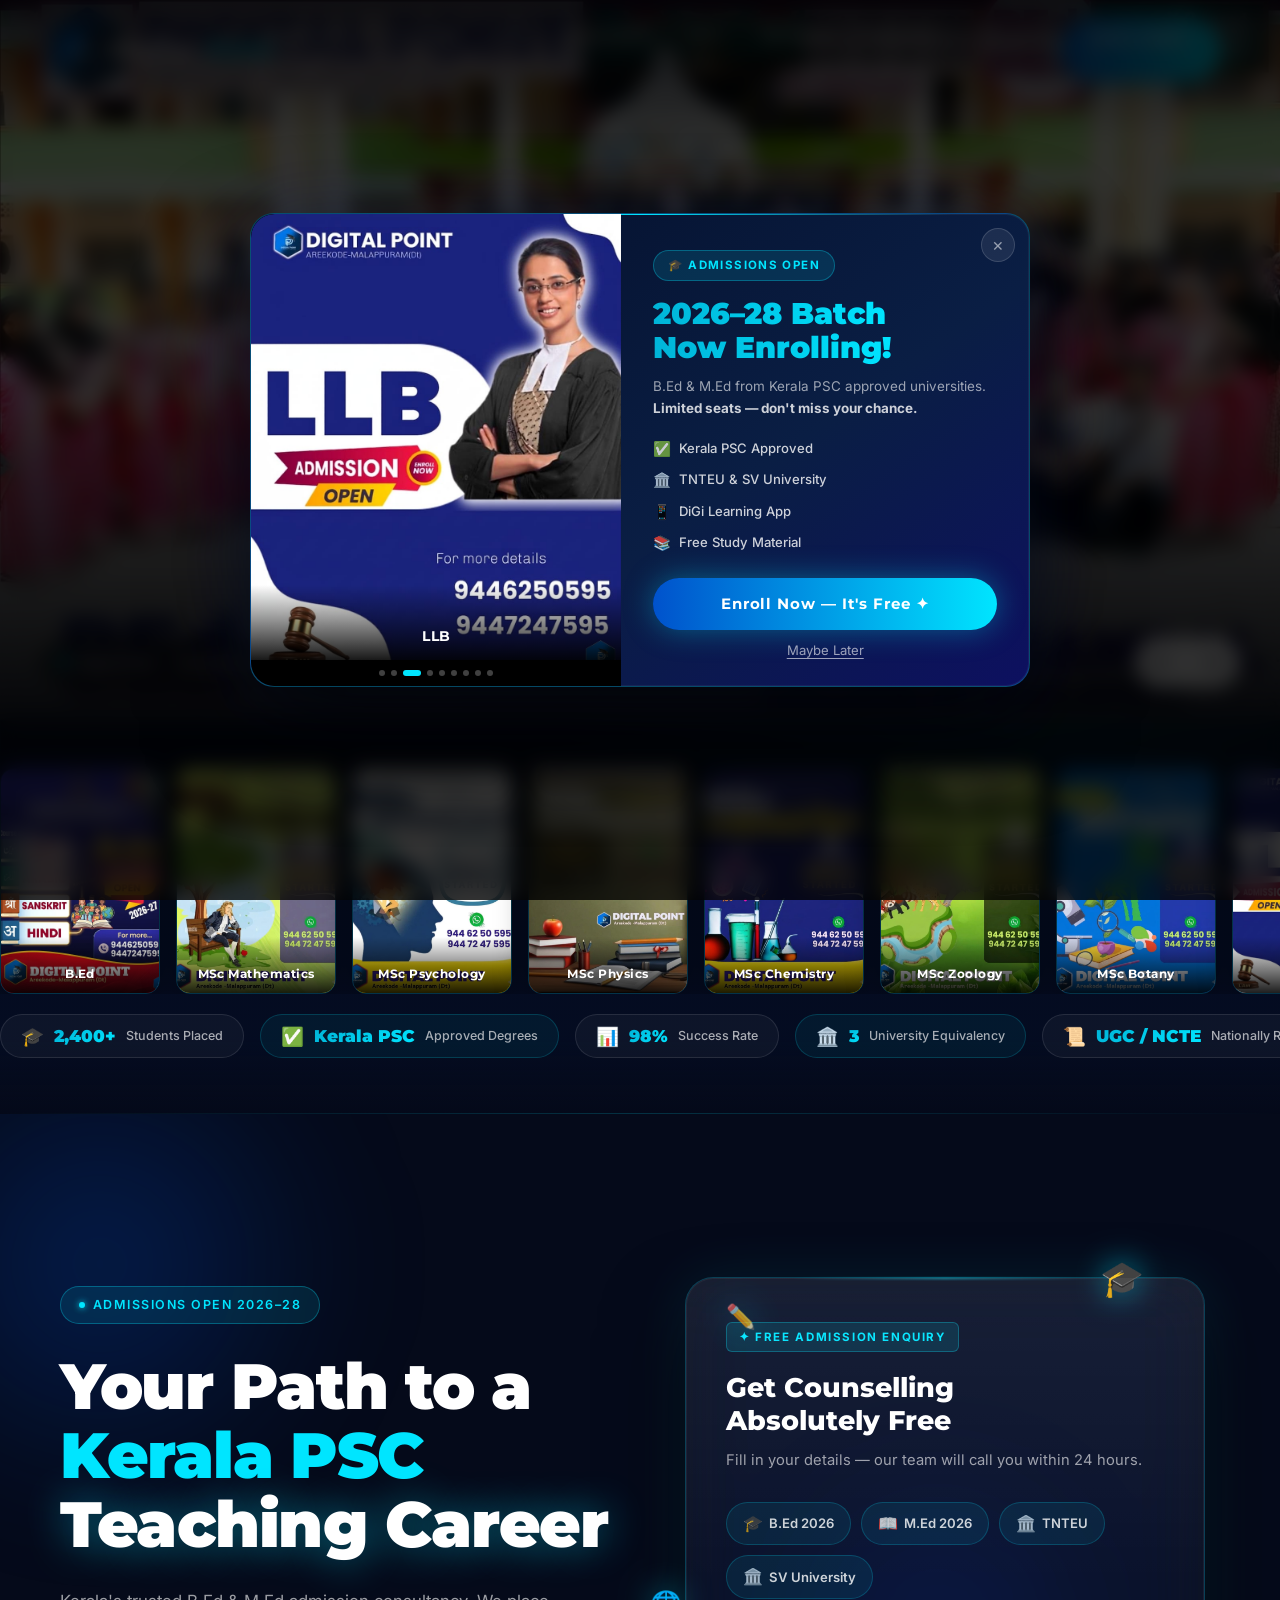
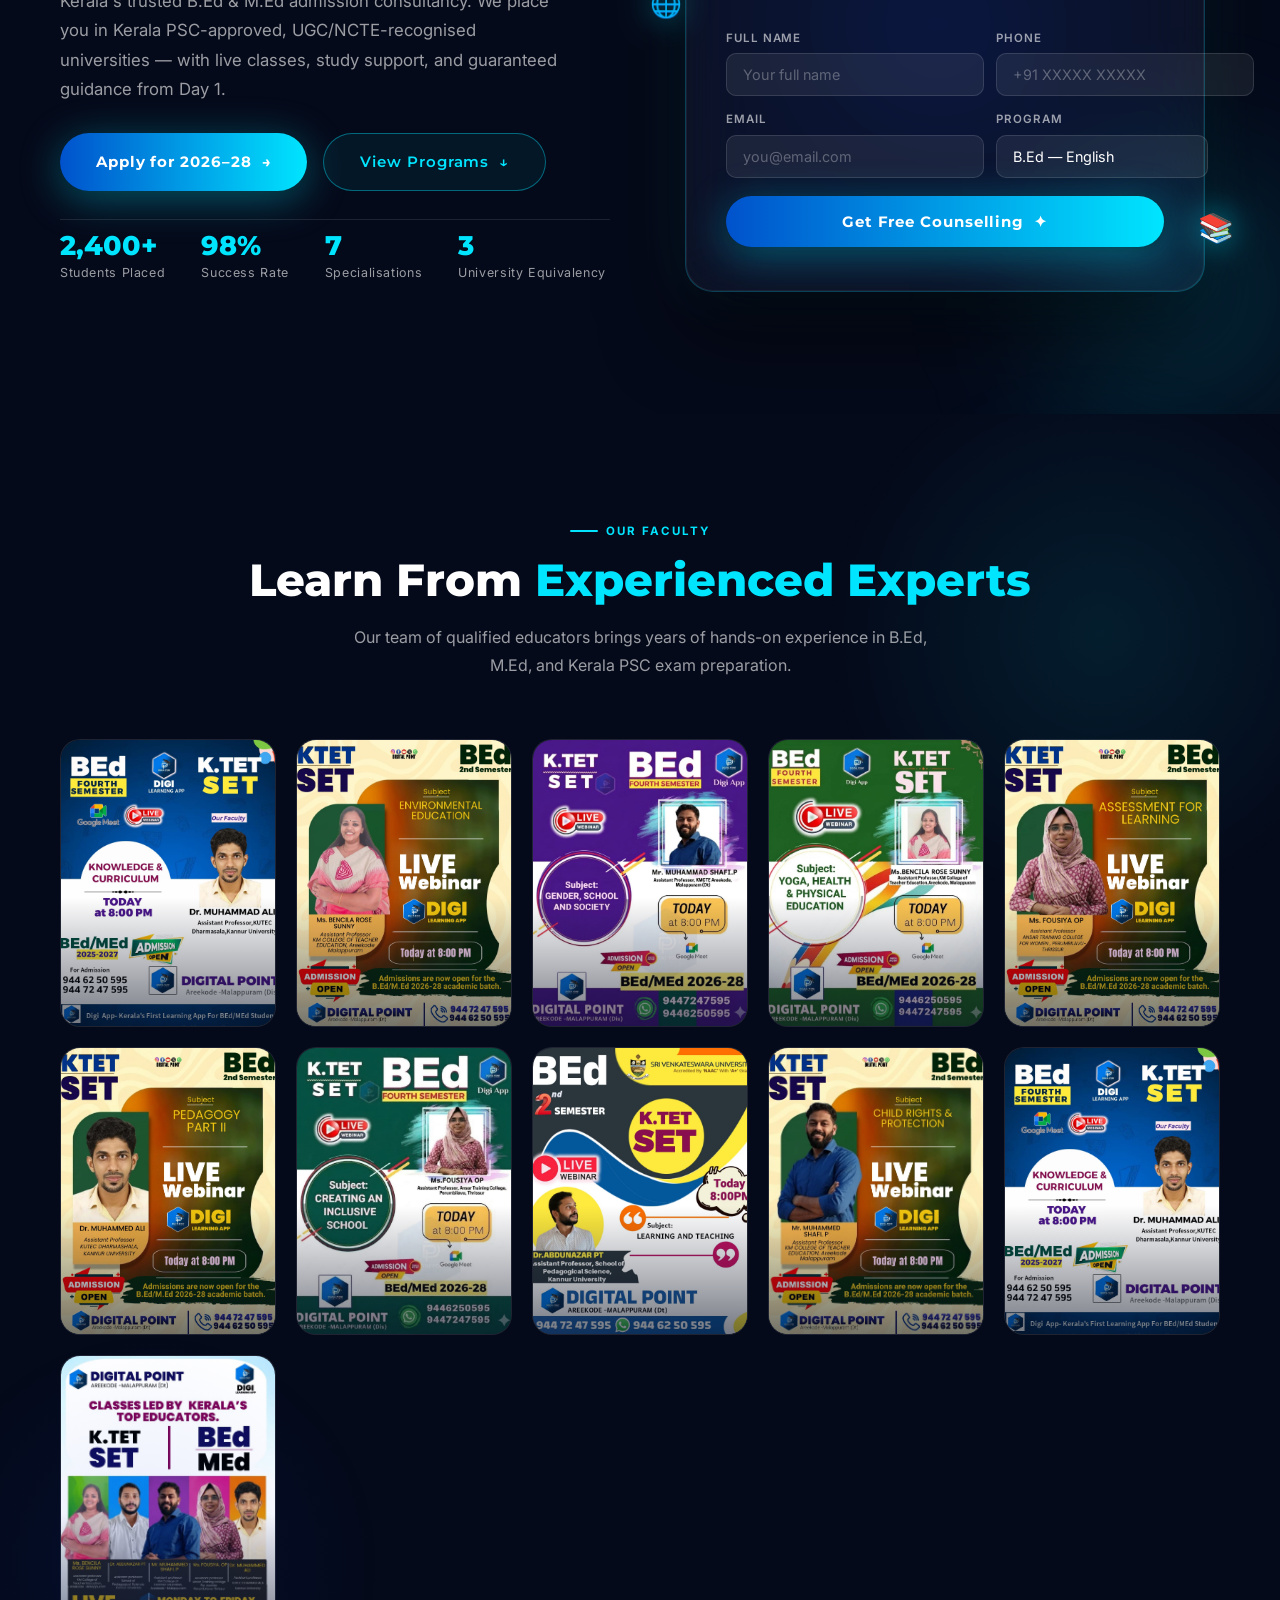
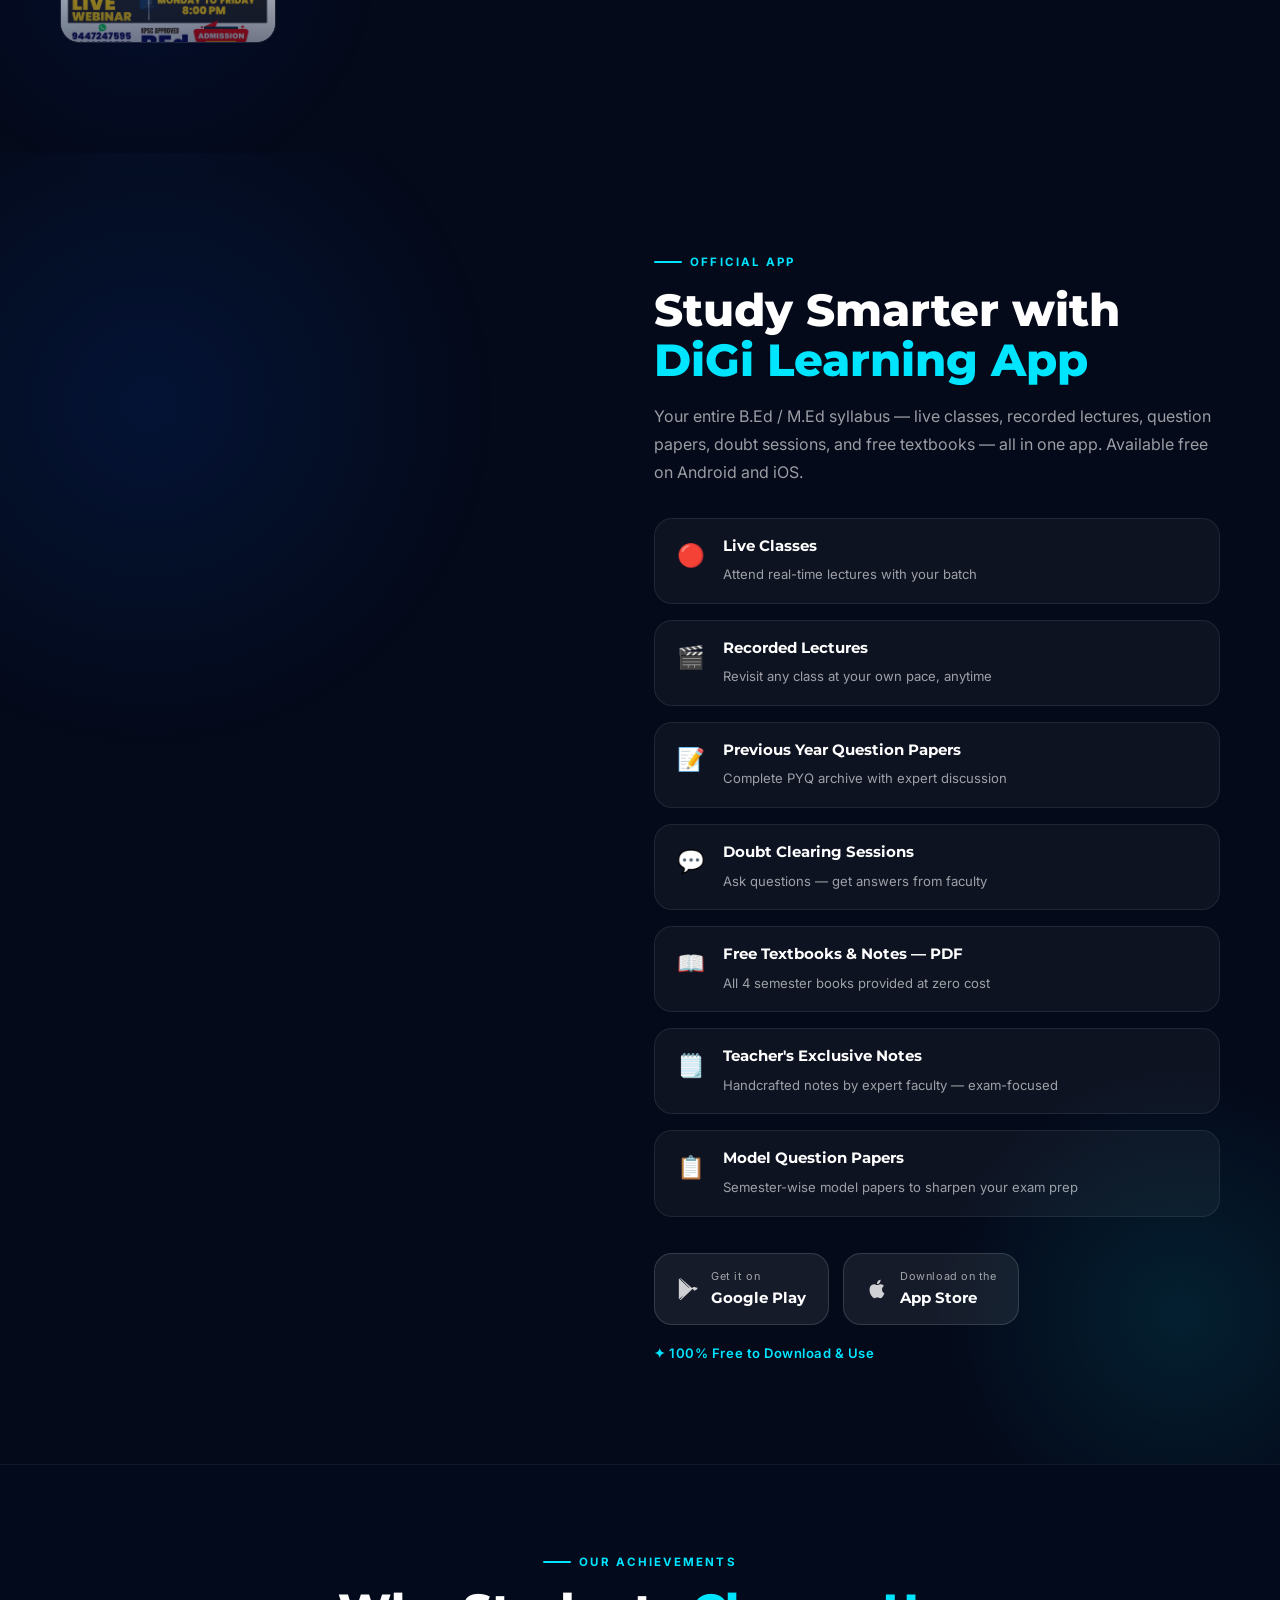
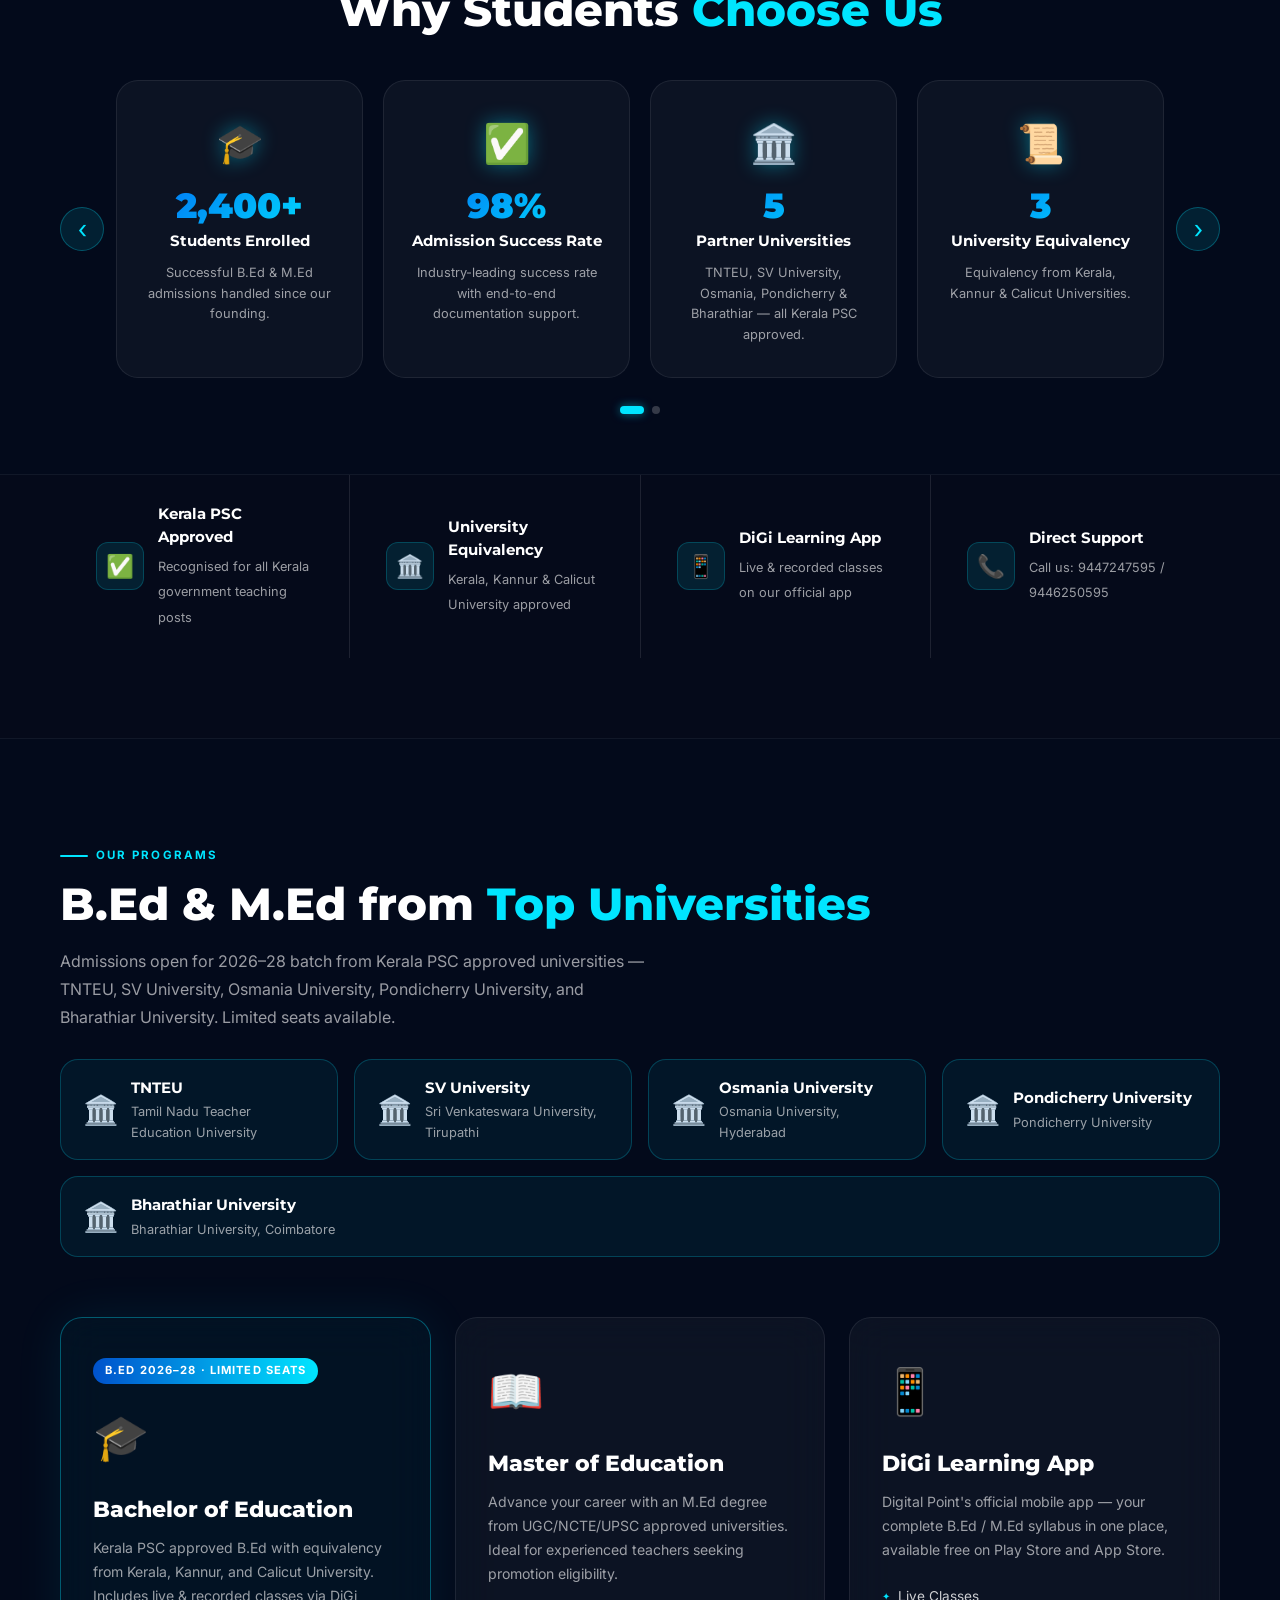
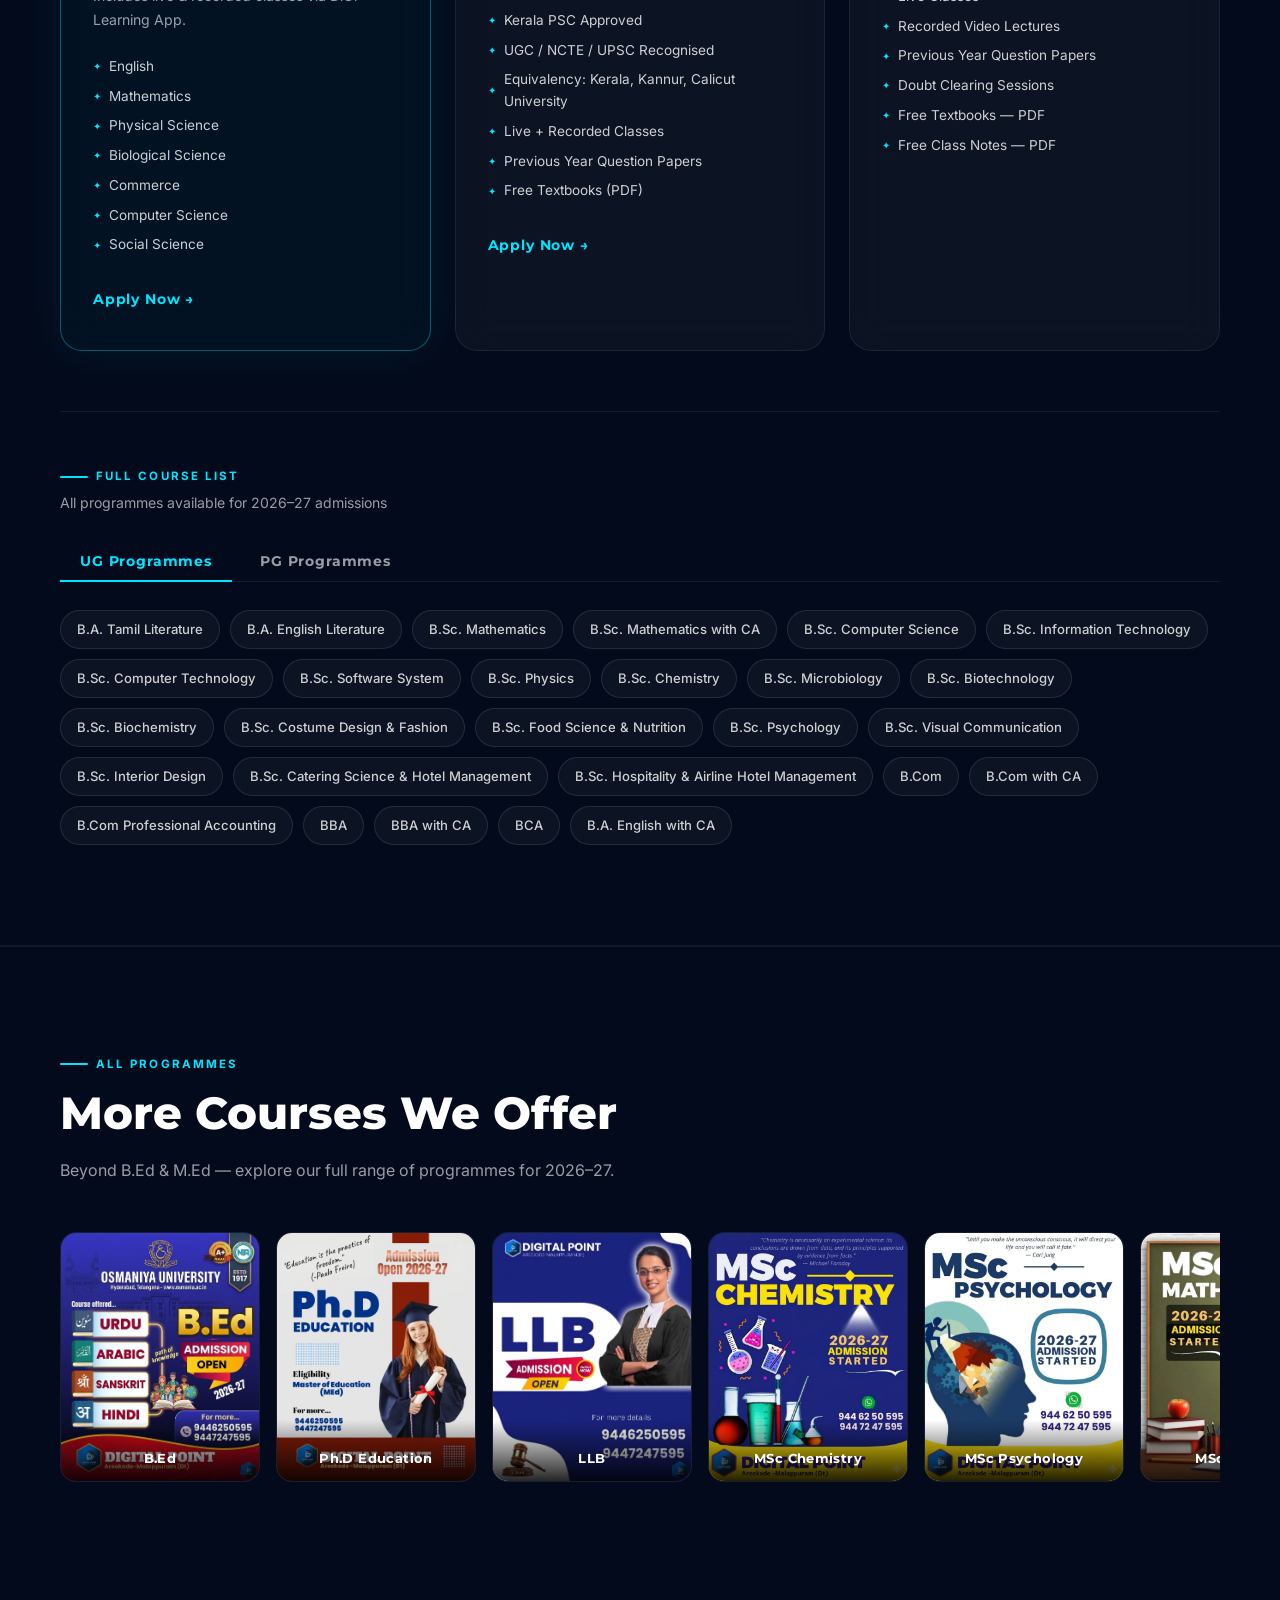
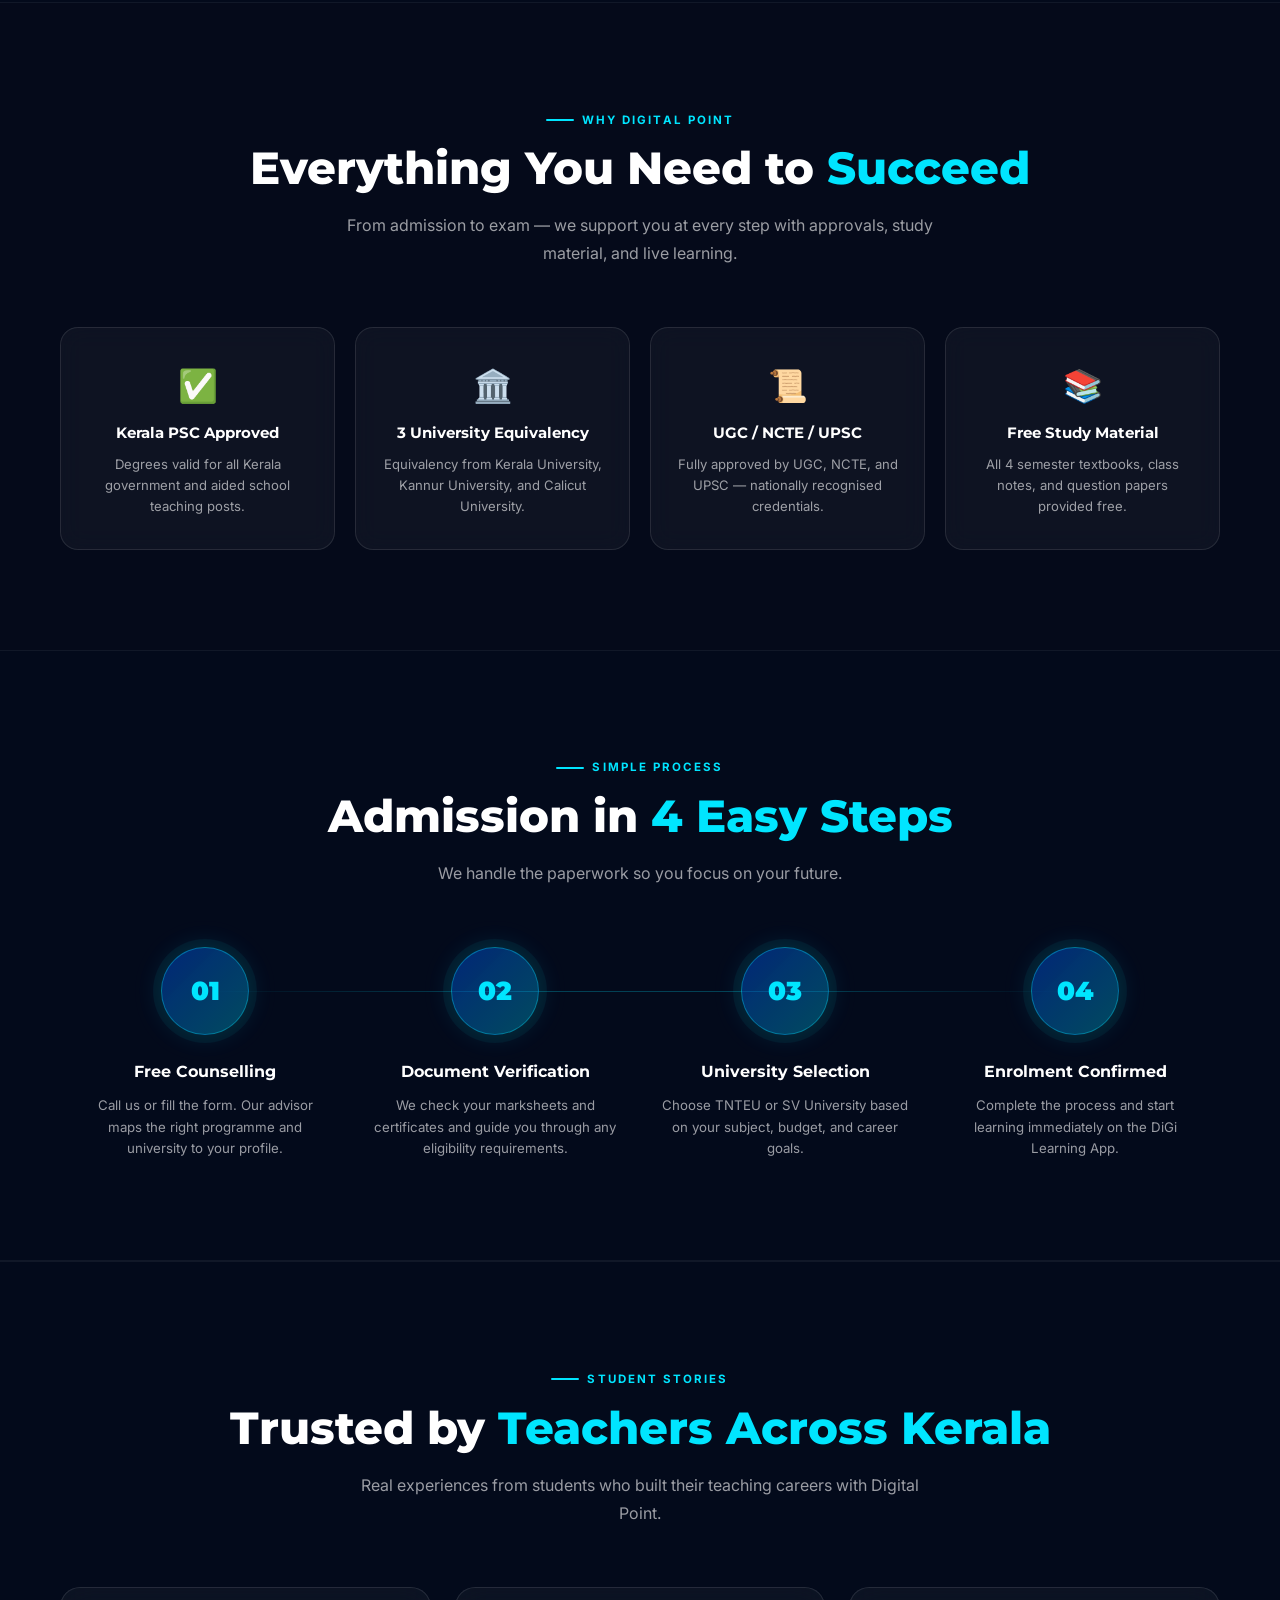
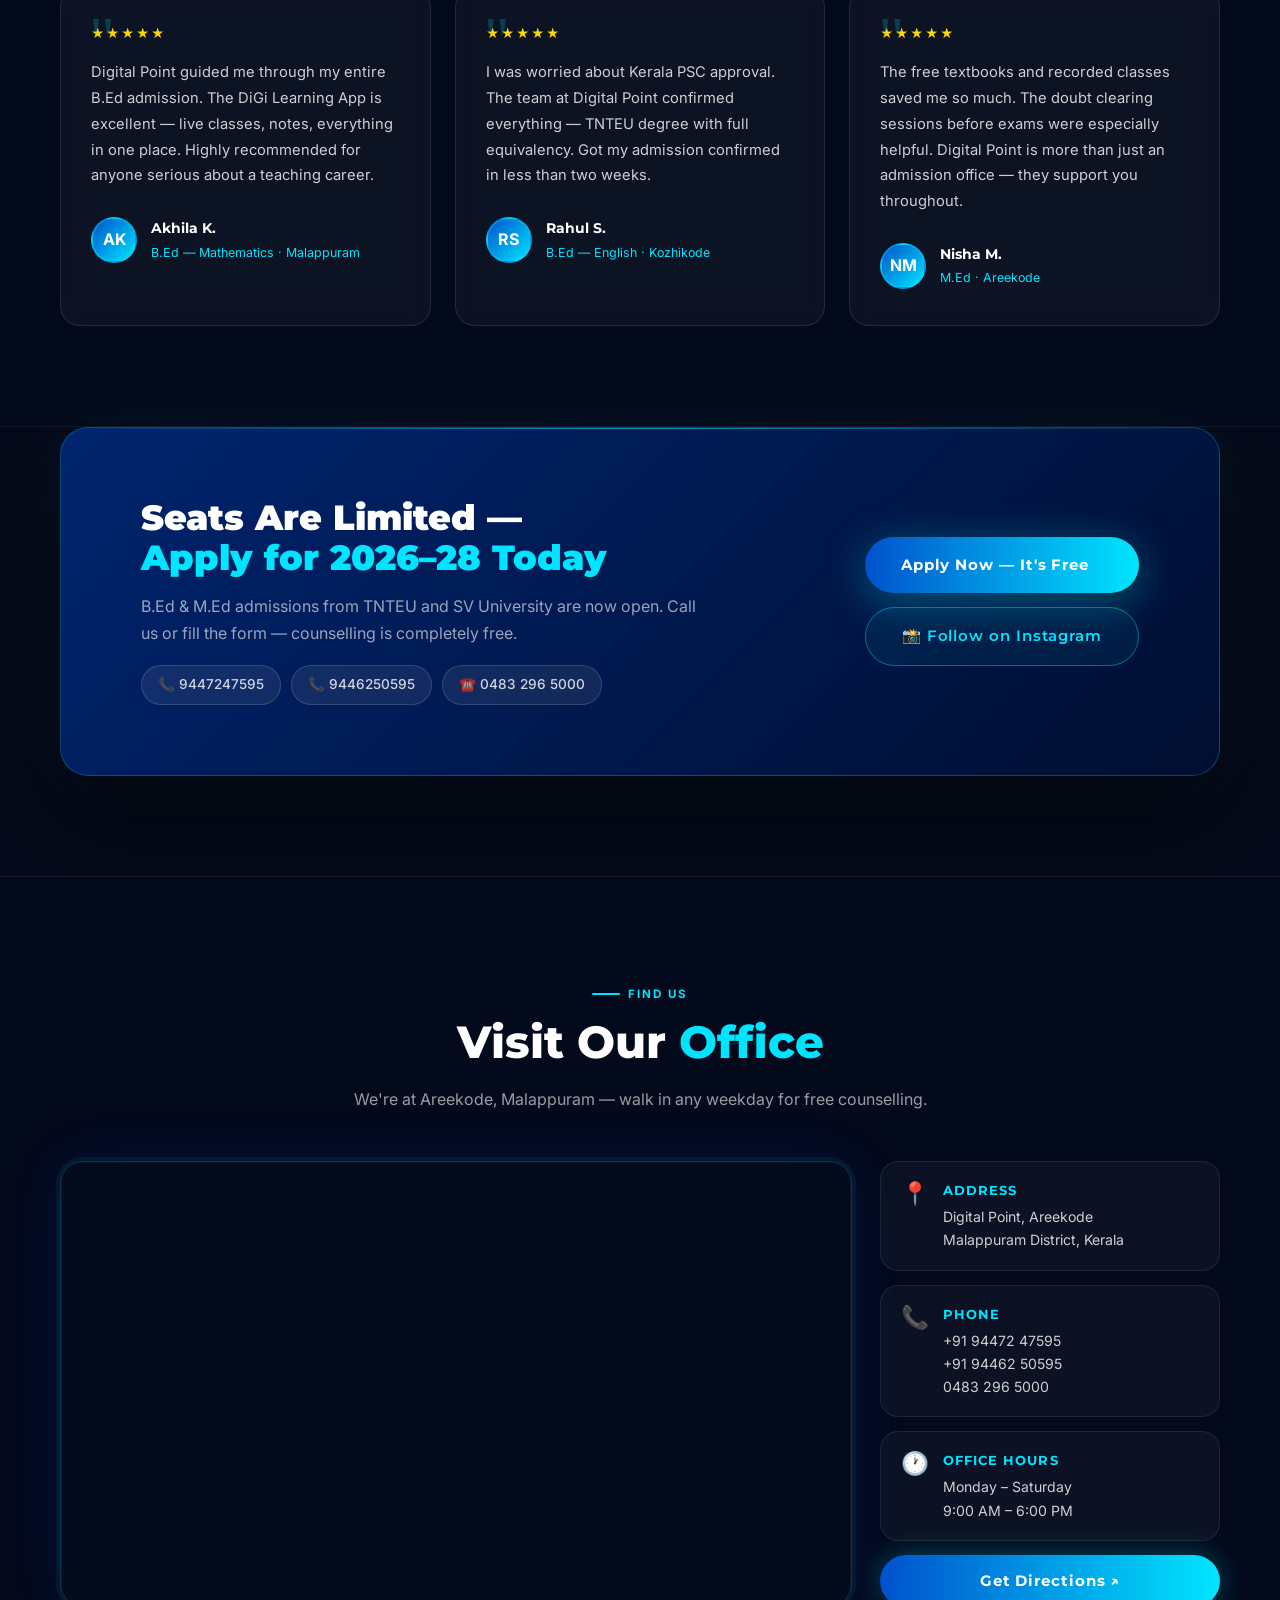
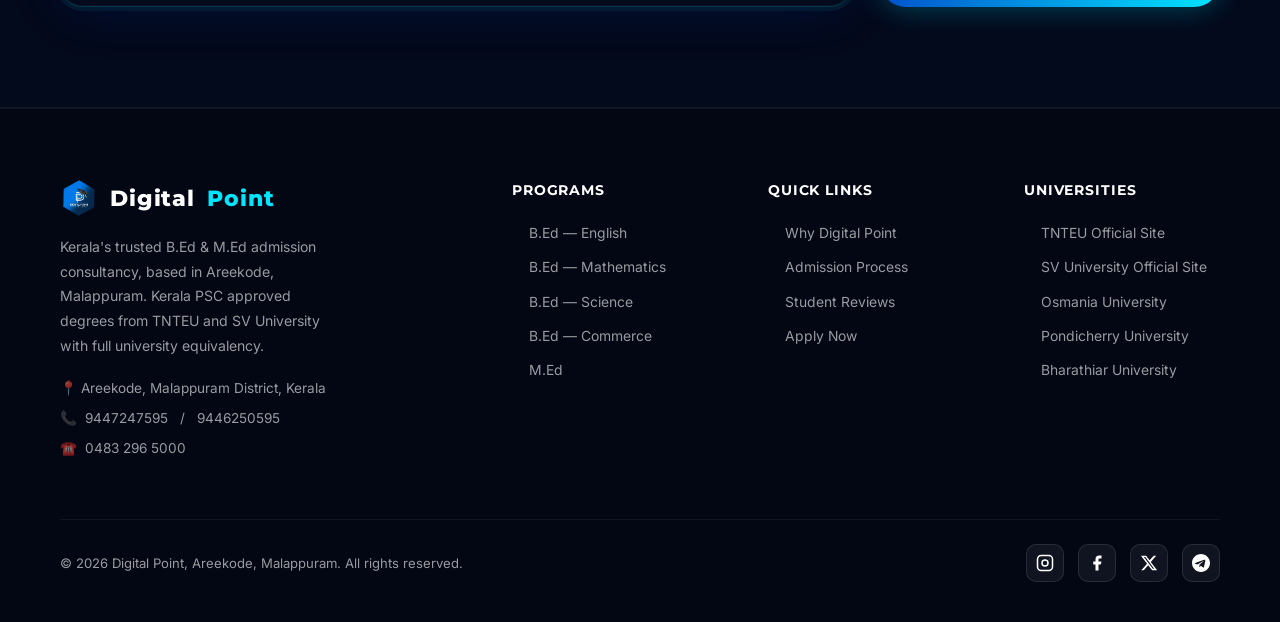
==== commit 2c3c3be8: "feat: add B.Ed poster to courses/marquee + sync new course/faculty images - Add B.Ed (9.jpeg) to cou" ====
--- a/index.html
+++ b/index.html
@@ -178,6 +178,8 @@
             <div class="mq-track mq-left mq-slow">
 
                 <!-- Original set -->
+                <div class="mq-poster"><img src="assets/images/courses/9.jpeg" alt="B.Ed"
+                        loading="lazy" /><span>B.Ed</span></div>
                 <div class="mq-poster"><img src="assets/images/courses/4.jpeg" alt="MSc Mathematics"
                         loading="lazy" /><span>MSc Mathematics</span></div>
                 <div class="mq-poster"><img src="assets/images/courses/5.jpeg" alt="MSc Psychology"
@@ -196,6 +198,7 @@
                         loading="lazy" /><span>Ph.D Education</span></div>
 
                 <!-- Duplicate set for seamless loop -->
+                <div class="mq-poster"><img src="assets/images/courses/9.jpeg" alt="" loading="lazy" /><span>B.Ed</span></div>
                 <div class="mq-poster"><img src="assets/images/courses/4.jpeg" alt="" loading="lazy" /><span>MSc
                         Mathematics</span></div>
                 <div class="mq-poster"><img src="assets/images/courses/5.jpeg" alt="" loading="lazy" /><span>MSc
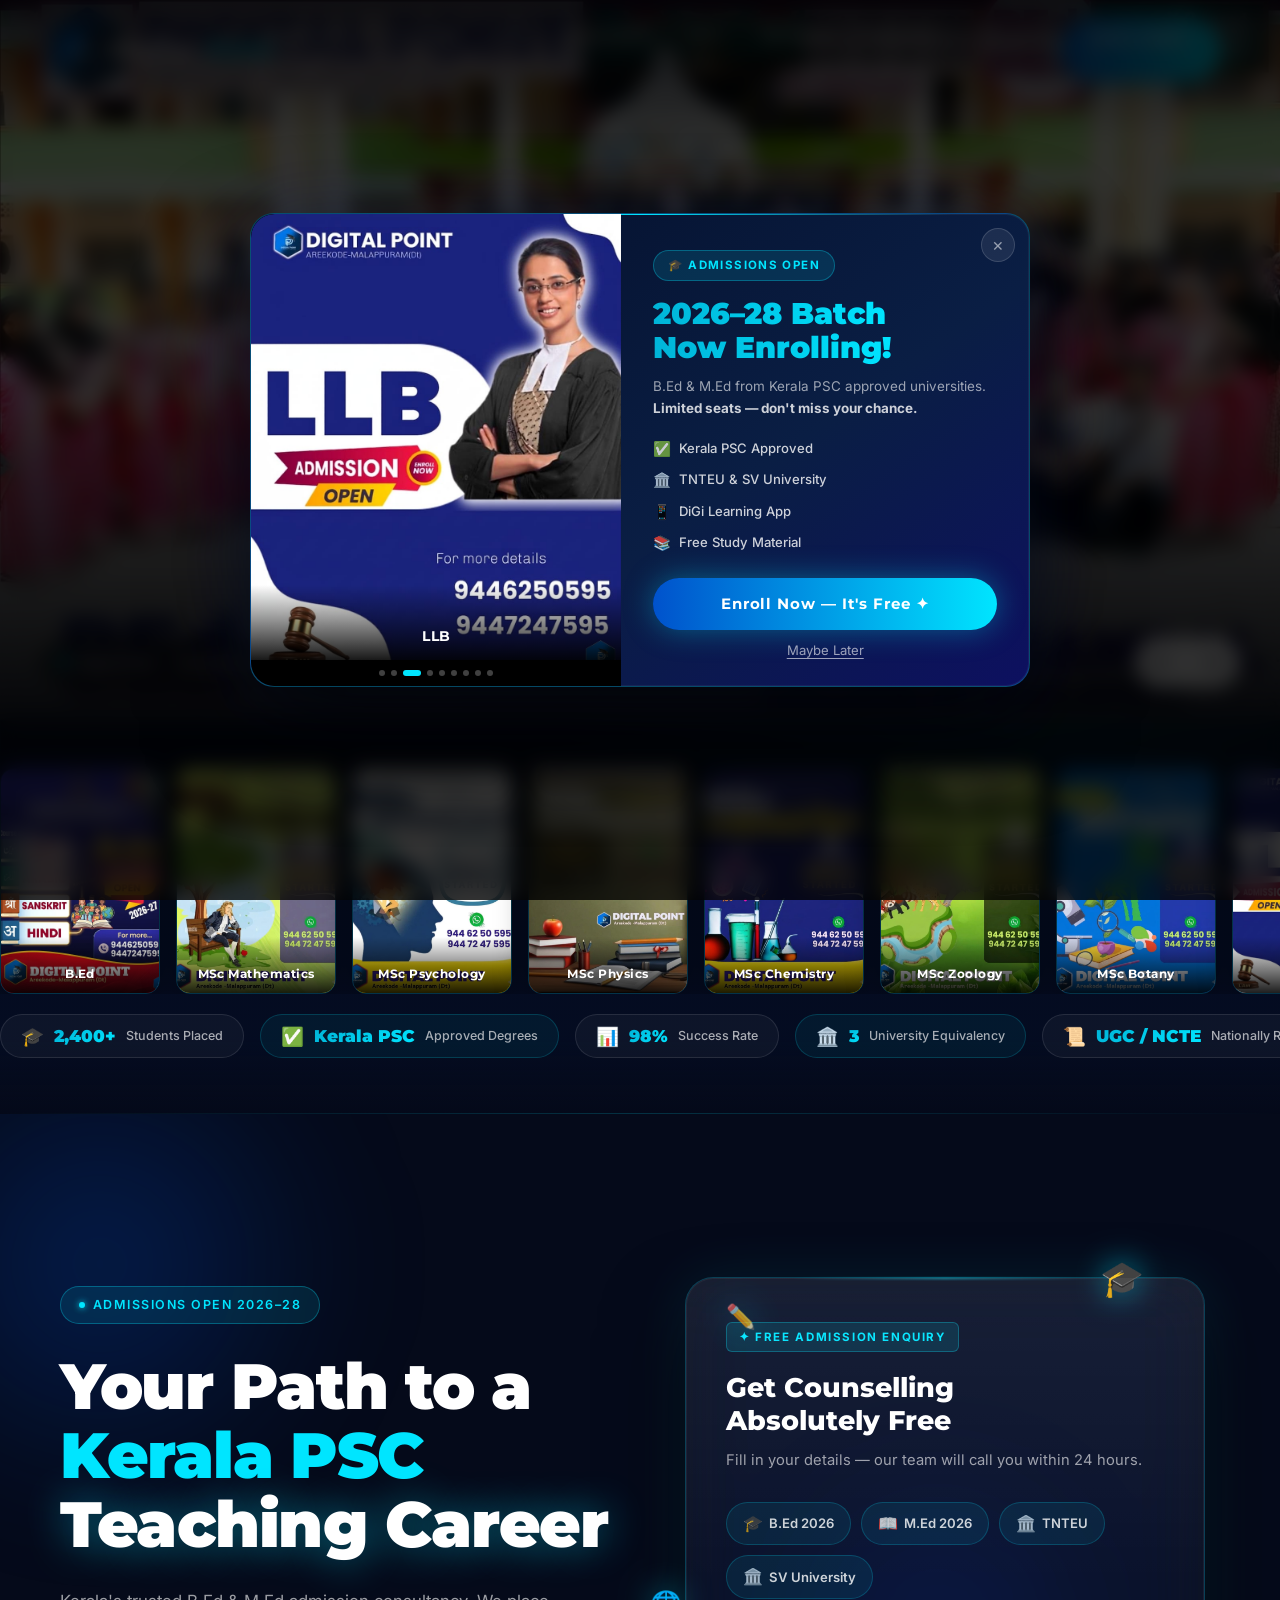
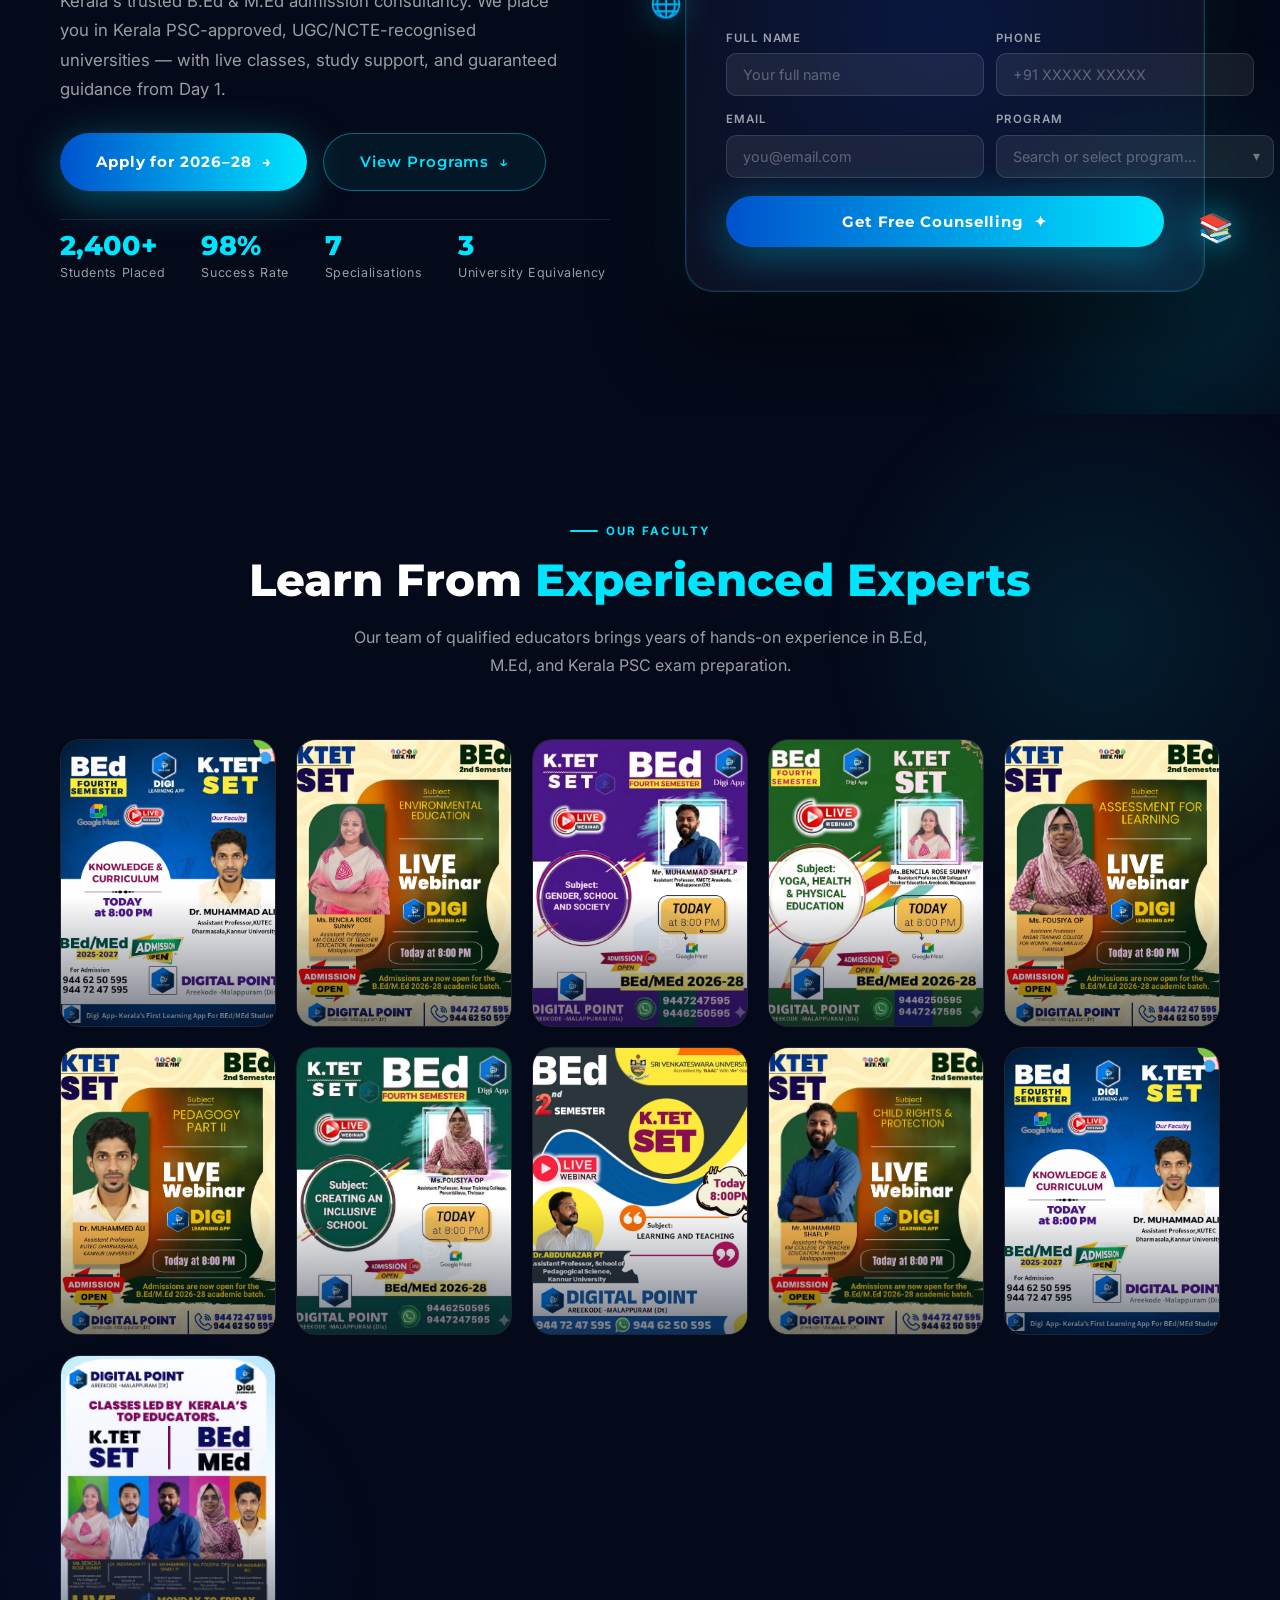
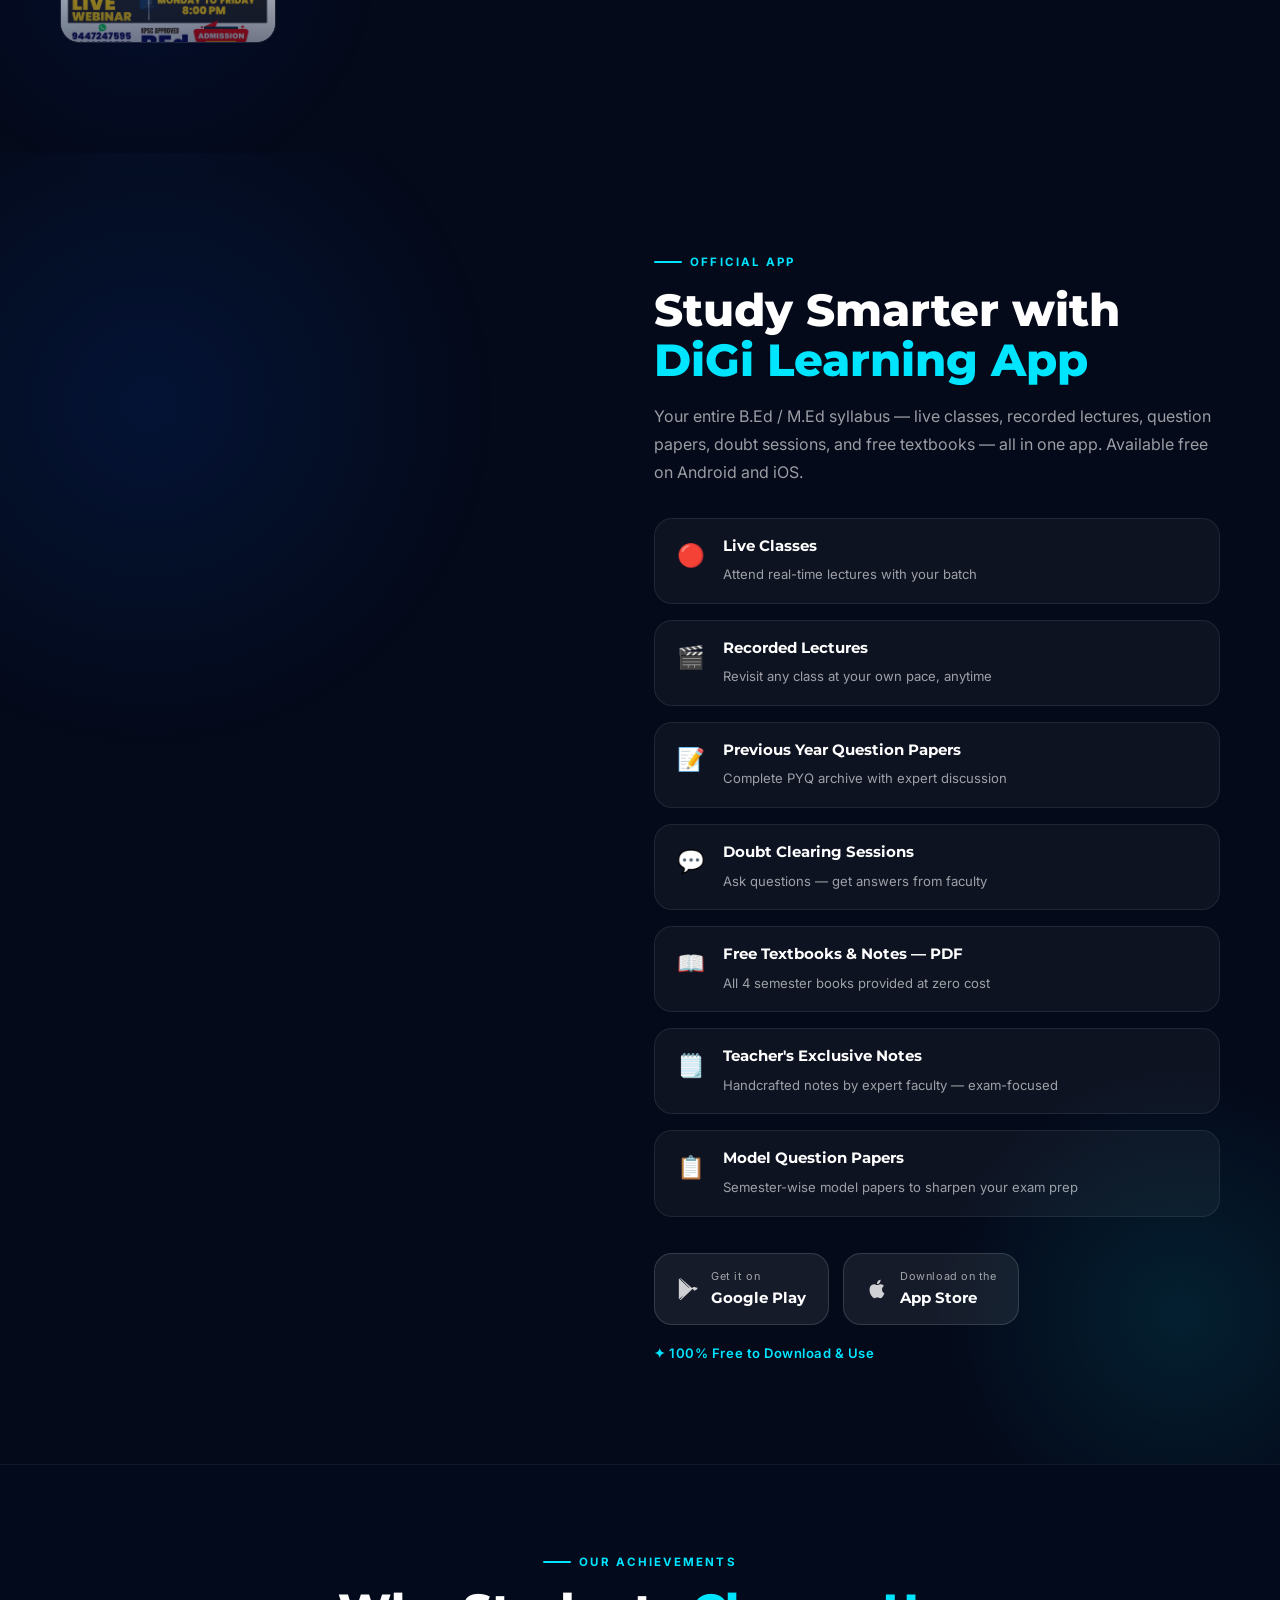
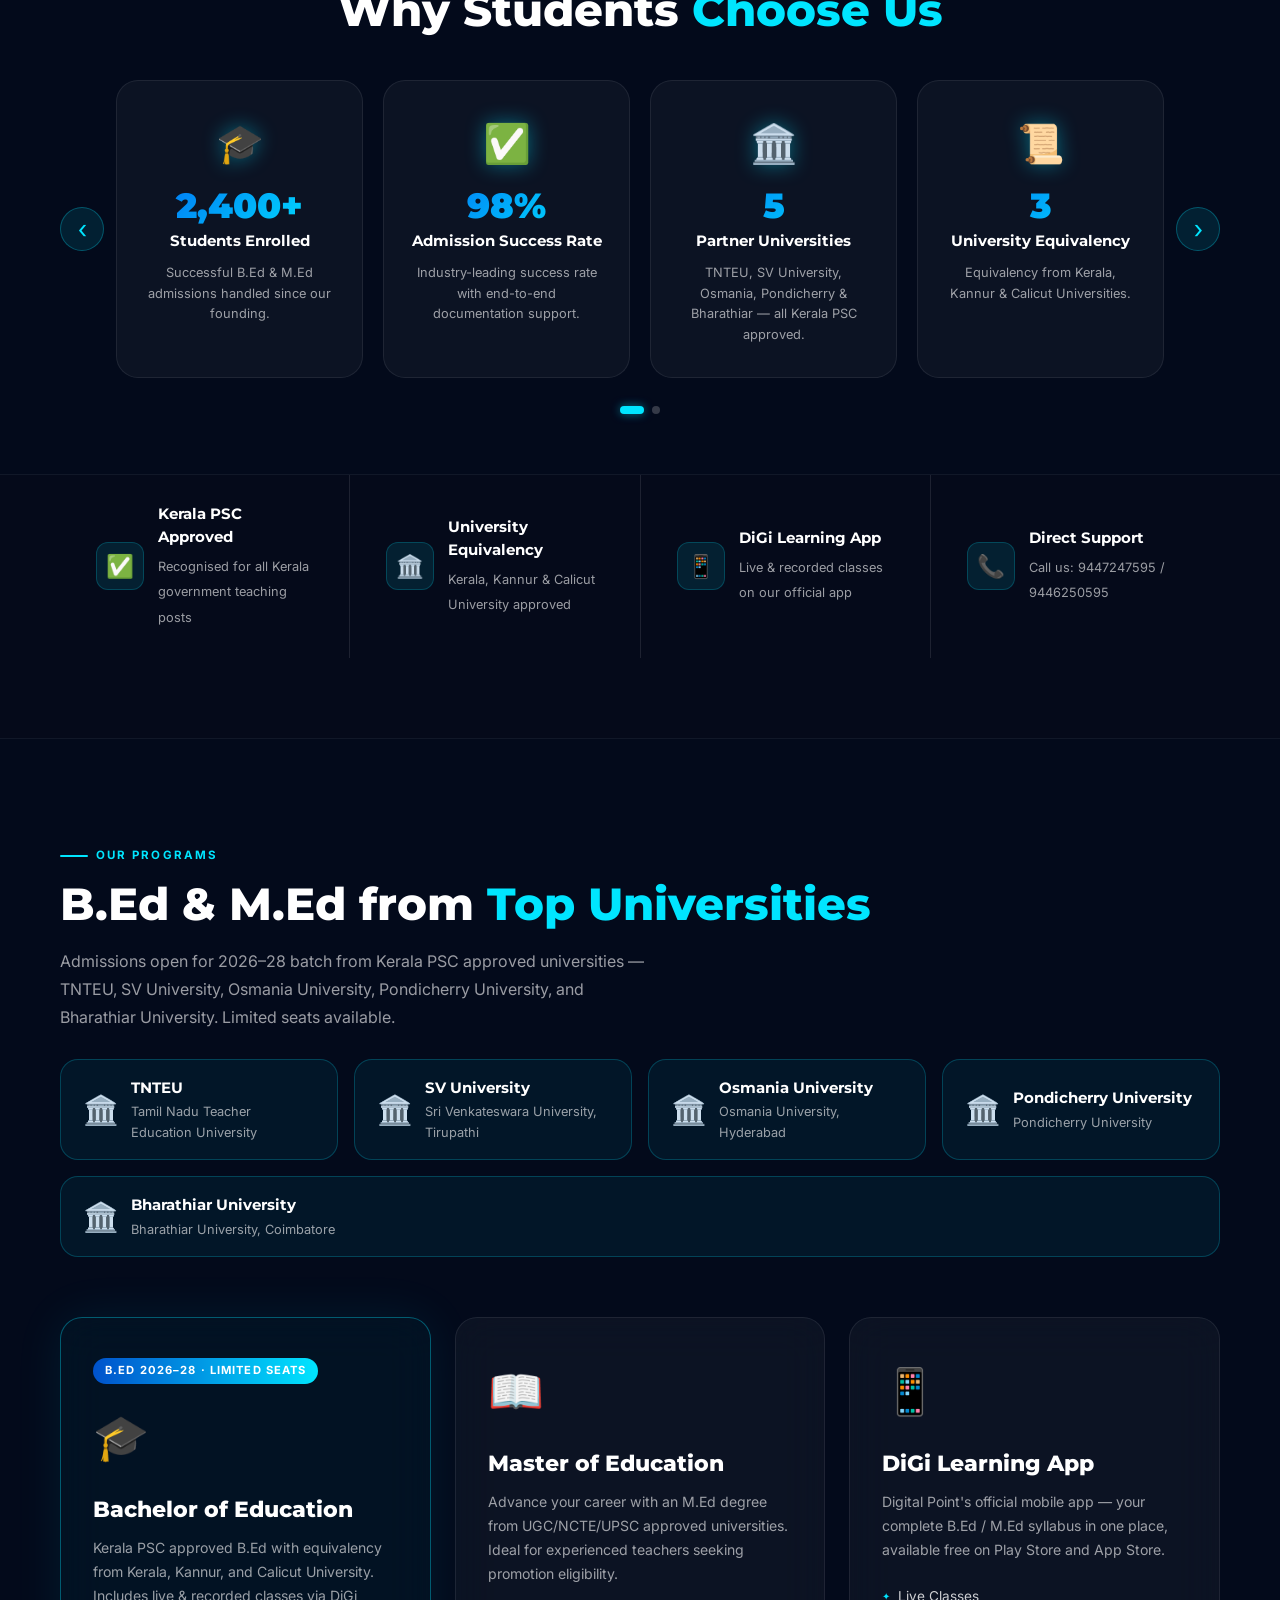
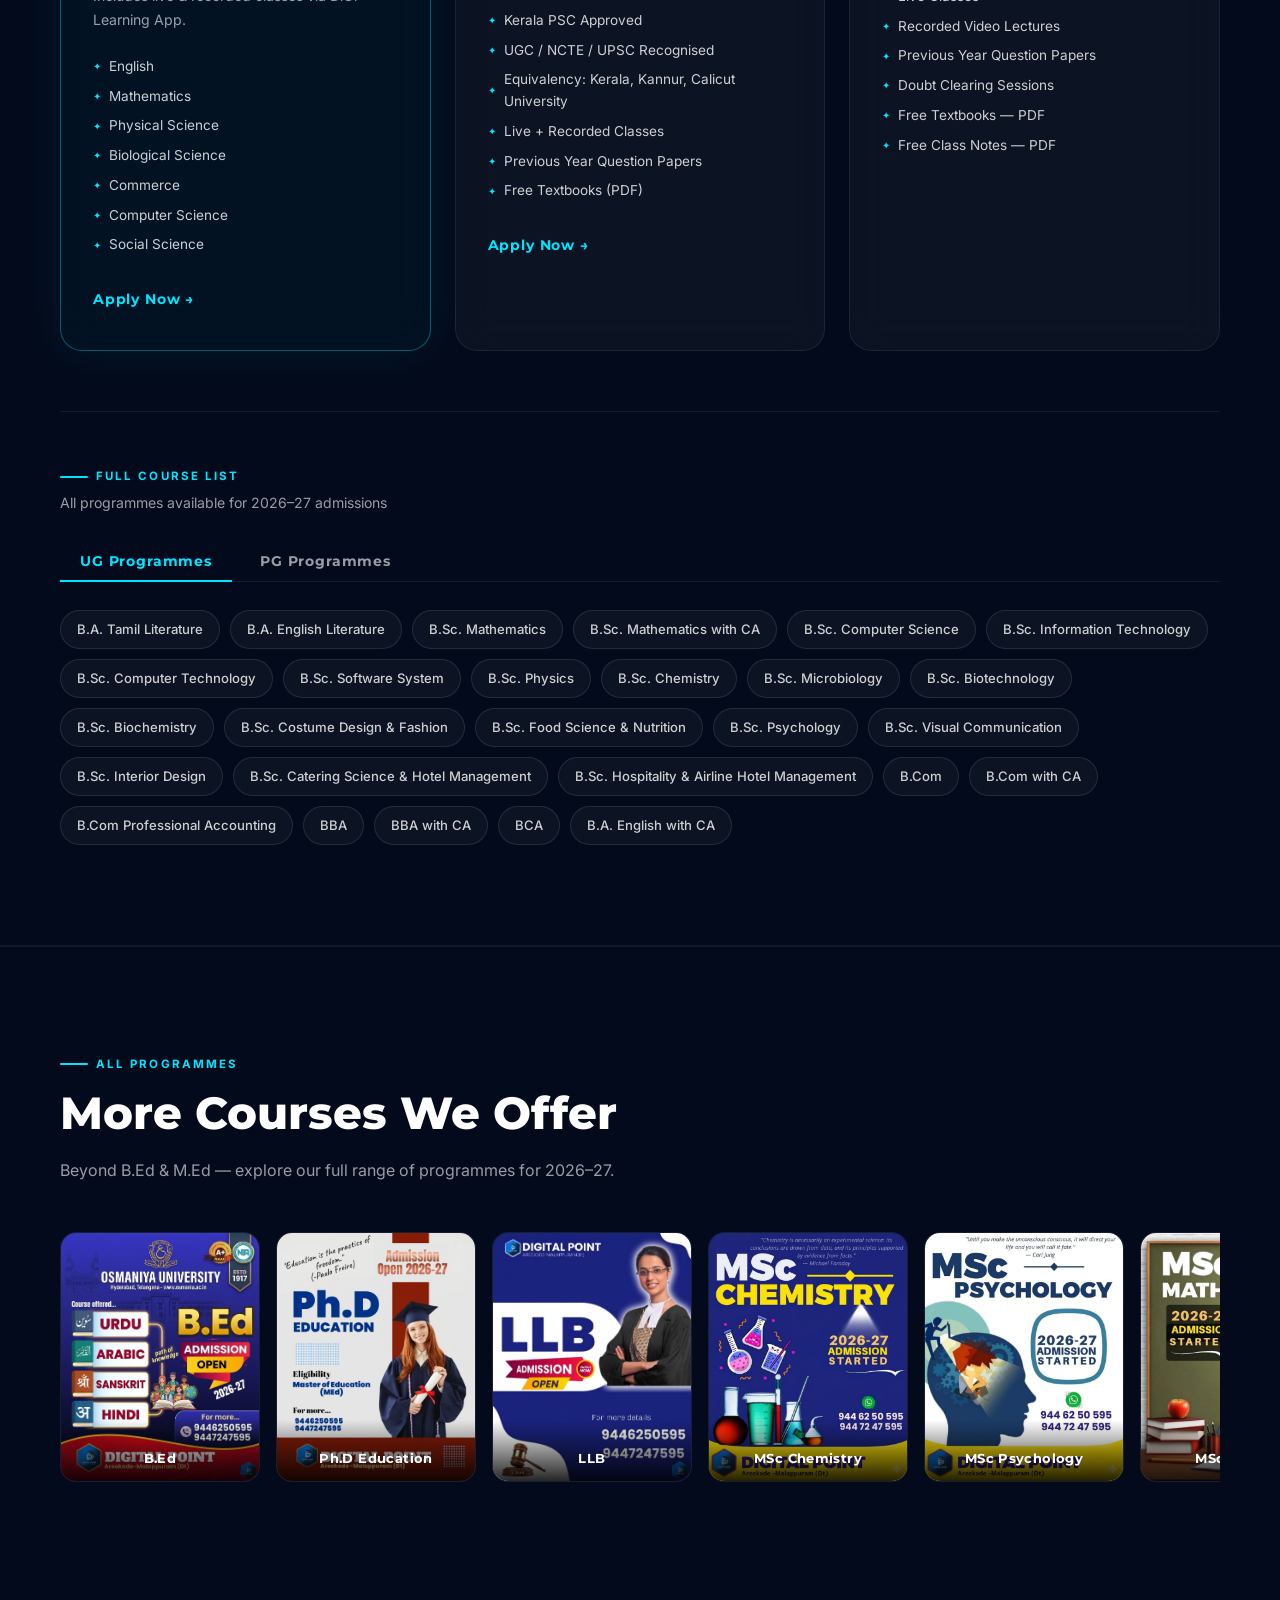
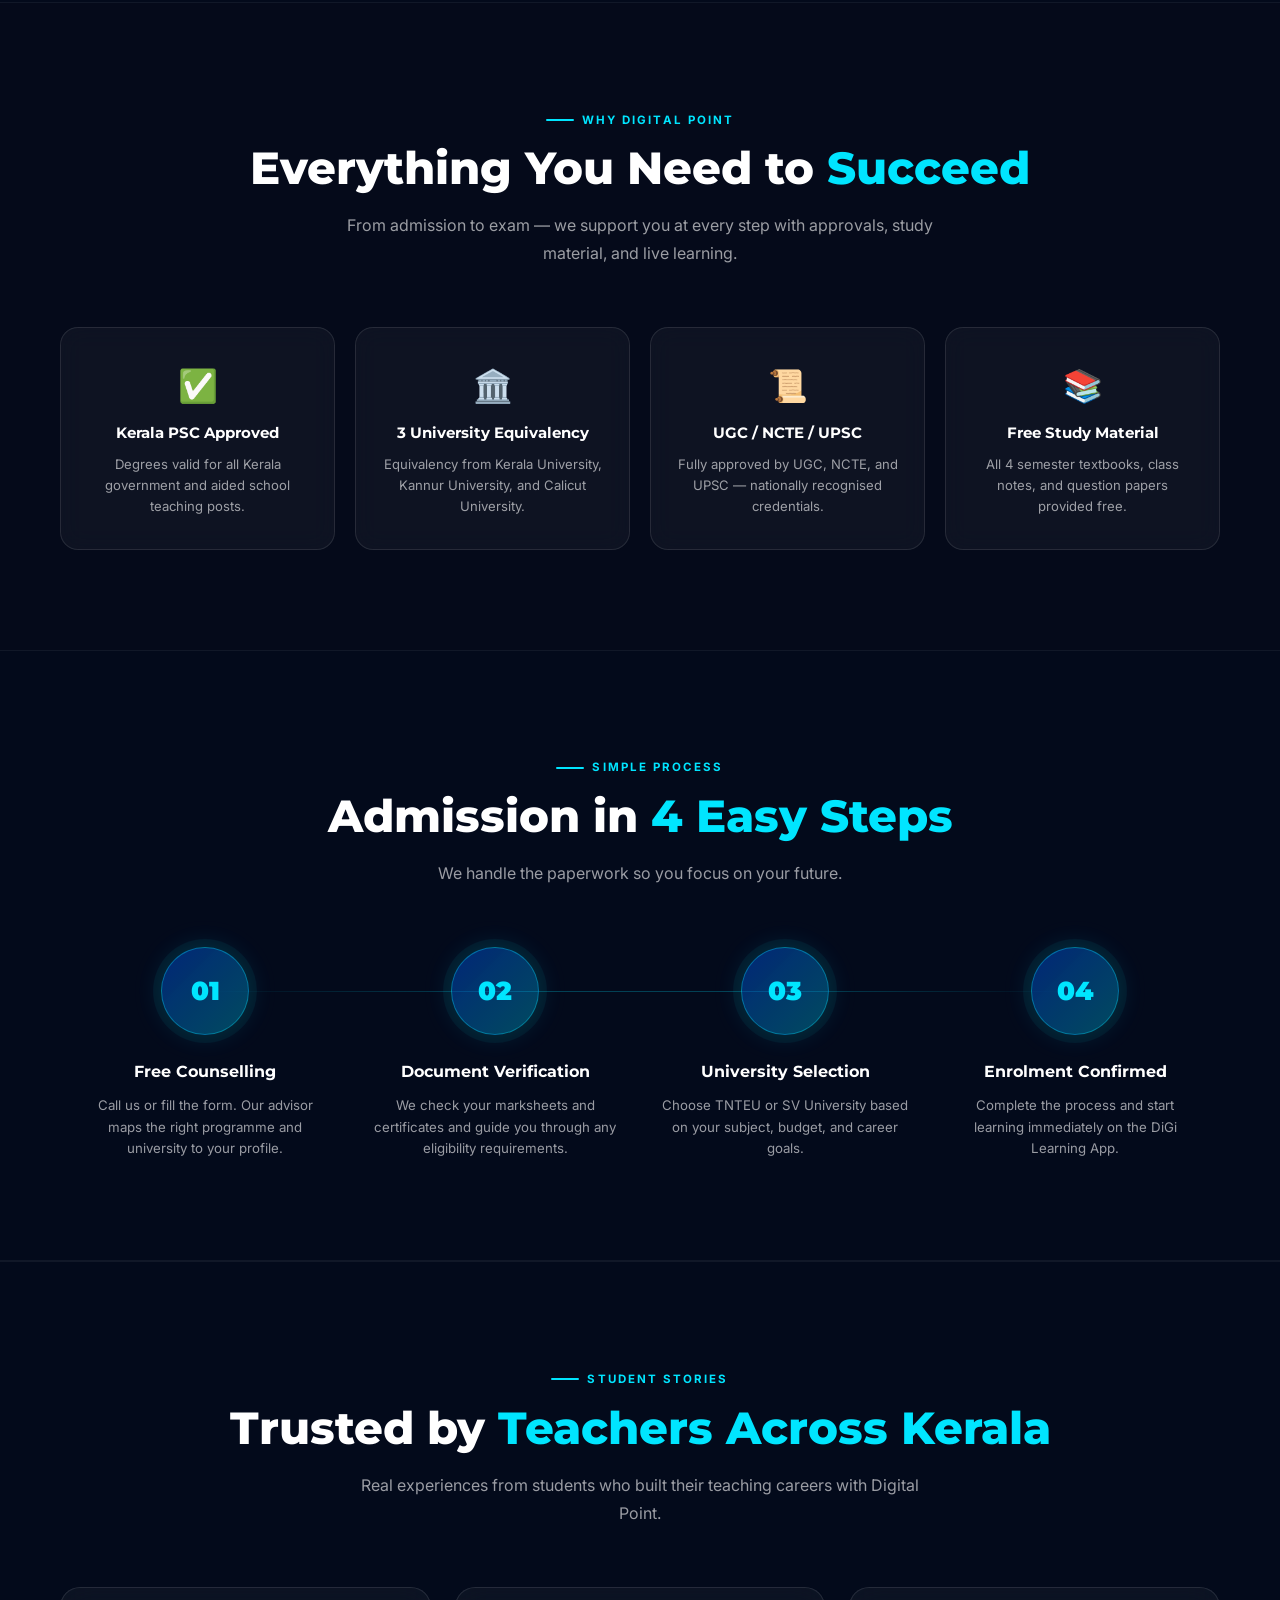
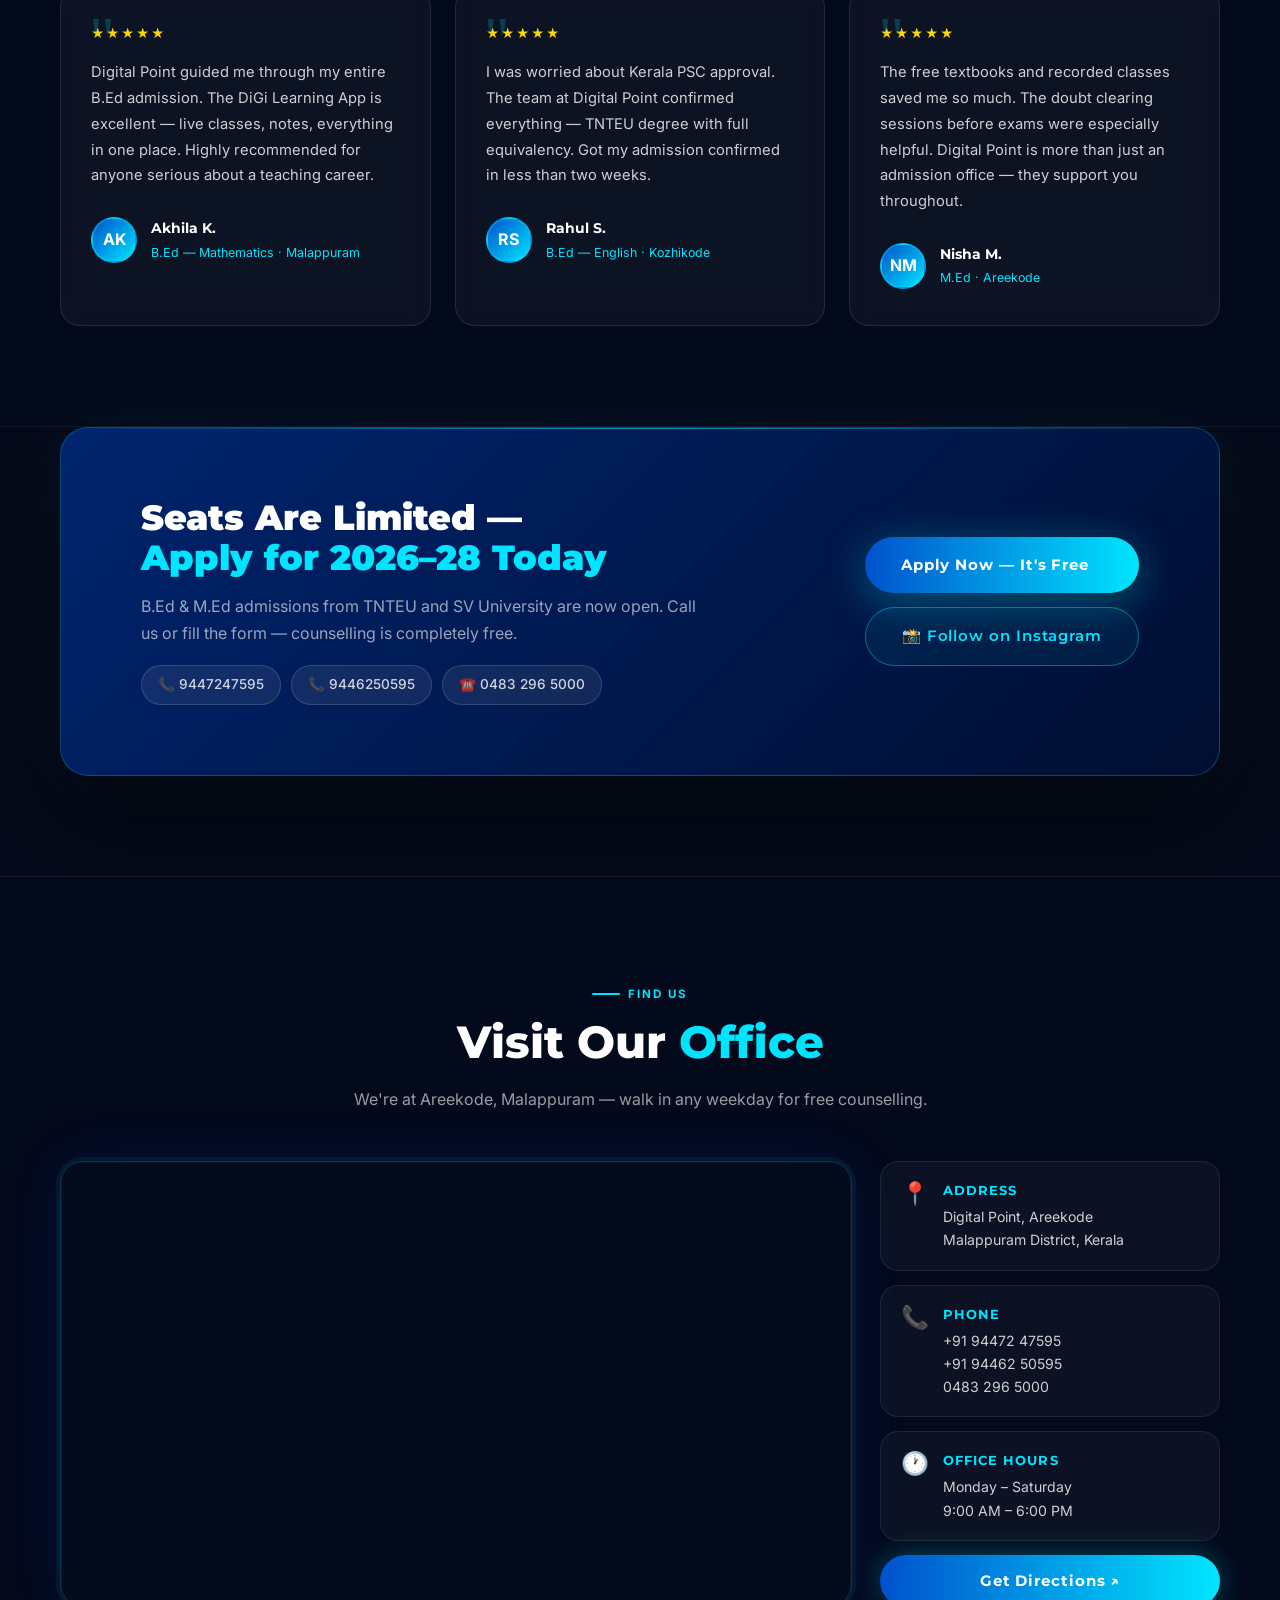
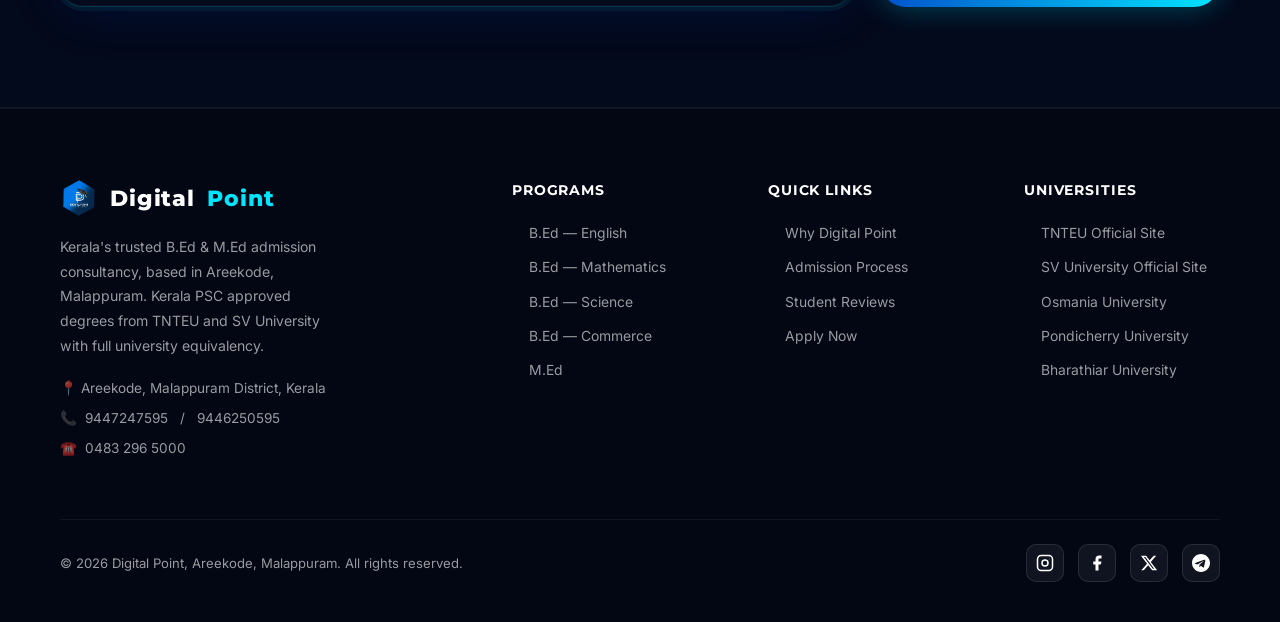
==== commit a8cf7ade: "feat: add component styles and interaction logic for galleries, modals, and navigation buttons" ====
--- a/index.html
+++ b/index.html
@@ -366,18 +366,16 @@
                                 <label for="email">Email</label>
                                 <input id="email" type="email" placeholder="you@email.com" />
                             </div>
-                            <div class="form-field">
-                                <label for="program">Program</label>
-                                <select id="program">
-                                    <option>B.Ed — English</option>
-                                    <option>B.Ed — Mathematics</option>
-                                    <option>B.Ed — Physical Science</option>
-                                    <option>B.Ed — Biological Science</option>
-                                    <option>B.Ed — Commerce</option>
-                                    <option>B.Ed — Computer Science</option>
-                                    <option>B.Ed — Social Science</option>
-                                    <option>M.Ed</option>
-                                </select>
+                            <div class="form-field program-field">
+                                <label for="program-search">Program</label>
+                                <div class="program-select-wrap" id="program-select-wrap">
+                                    <div class="program-input-row">
+                                        <input type="text" id="program-search" placeholder="Search or select program…" autocomplete="off" readonly />
+                                        <span class="program-arrow" aria-hidden="true">▾</span>
+                                    </div>
+                                    <div class="program-dropdown" id="program-dropdown" hidden></div>
+                                </div>
+                                <input type="hidden" id="program" value="B.Ed — English" />
                             </div>
                         </div>
                         <button type="submit" class="btn-primary">
--- a/assets/css/components.css
+++ b/assets/css/components.css
@@ -501,8 +501,85 @@
 .form-field select option { background: var(--navy); color: var(--white); }
 .card-form .btn-primary { width: 100%; justify-content: center; margin-top: 4px; }
 
+/* ── Program searchable dropdown ───────────────────────────── */
+.program-select-wrap { position: relative; }
+.program-input-row { position: relative; display: flex; align-items: center; }
+.program-input-row input { cursor: pointer; padding-right: 36px; }
+.program-select-wrap.open .program-input-row input { cursor: text; }
+.program-arrow {
+  position: absolute;
+  right: 14px;
+  color: rgba(255,255,255,0.4);
+  font-size: 0.85rem;
+  pointer-events: none;
+  transition: transform 0.2s;
+}
+.program-select-wrap.open .program-arrow { transform: rotate(180deg); }
+.program-dropdown {
+  position: absolute;
+  top: calc(100% + 6px);
+  left: 0; right: 0;
+  background: #0a1628;
+  border: 1px solid rgba(0,229,255,0.25);
+  border-radius: 10px;
+  max-height: 220px;
+  overflow-y: auto;
+  z-index: 100;
+  box-shadow: 0 8px 32px rgba(0,0,0,0.6);
+  scrollbar-width: thin;
+  scrollbar-color: rgba(0,229,255,0.3) transparent;
+}
+.pd-group {
+  padding: 8px 14px 4px;
+  font-size: 0.63rem;
+  font-weight: 700;
+  letter-spacing: 0.12em;
+  text-transform: uppercase;
+  color: rgba(0,229,255,0.55);
+  position: sticky;
+  top: 0;
+  background: #0a1628;
+}
+.pd-item {
+  padding: 9px 14px;
+  font-size: 0.84rem;
+  color: rgba(255,255,255,0.75);
+  cursor: pointer;
+  transition: background 0.12s, color 0.12s;
+}
+.pd-item:hover { background: rgba(0,229,255,0.1); color: #00e5ff; }
+.pd-item.selected { background: rgba(0,229,255,0.12); color: #00e5ff; font-weight: 600; }
+.pd-empty { padding: 14px; font-size: 0.82rem; color: rgba(255,255,255,0.3); text-align: center; }
+
+/* ── Email valid checkmark ──────────────────────────────────── */
+.form-field { position: relative; }
+.field-valid-mark {
+  position: absolute;
+  right: 14px;
+  bottom: 14px;
+  color: #00e5a0;
+  font-size: 1rem;
+  font-weight: 700;
+  opacity: 0;
+  transition: opacity 0.2s;
+  pointer-events: none;
+}
+#email:valid:not(:placeholder-shown) ~ .field-valid-mark { opacity: 1; }
+
+/* ── Two-button submit row ──────────────────────────────────── */
+.form-submit-row {
+  display: grid;
+  grid-template-columns: 1fr 1fr;
+  gap: 12px;
+  margin-top: 4px;
+}
+.form-submit-row .btn-primary { width: 100%; justify-content: center; padding: 14px 20px; }
+.btn-email { background: linear-gradient(90deg, #1a3a8a, #0052cc) !important; box-shadow: 0 8px 40px rgba(0,82,204,0.35), 0 2px 8px rgba(0,0,0,0.40) !important; }
+.btn-email:hover { box-shadow: 0 16px 50px rgba(0,82,204,0.50) !important; }
+
 @media (max-width: 768px) {
   .form-row { grid-template-columns: 1fr; }
+  .form-submit-row { grid-template-columns: 1fr; }
 }
 
 /* ── Floating icons around hero card ───────────────────────── */
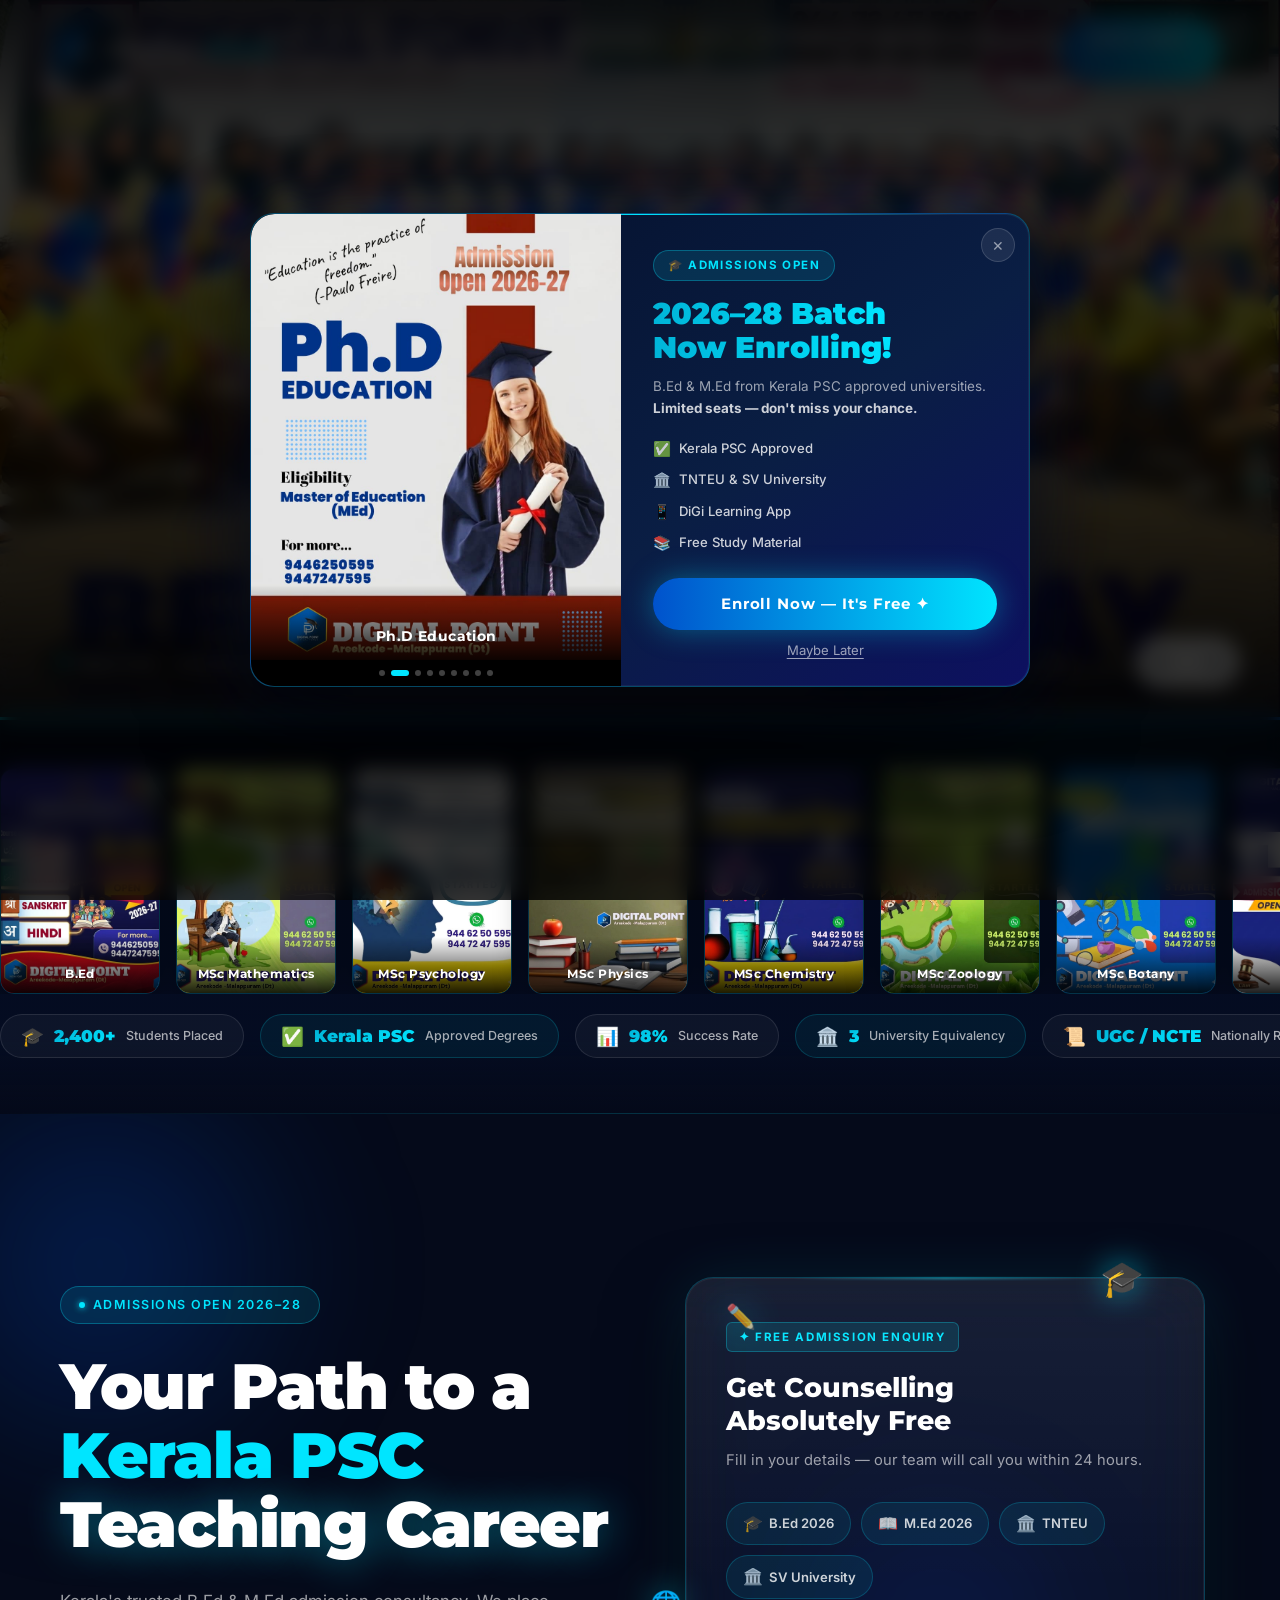
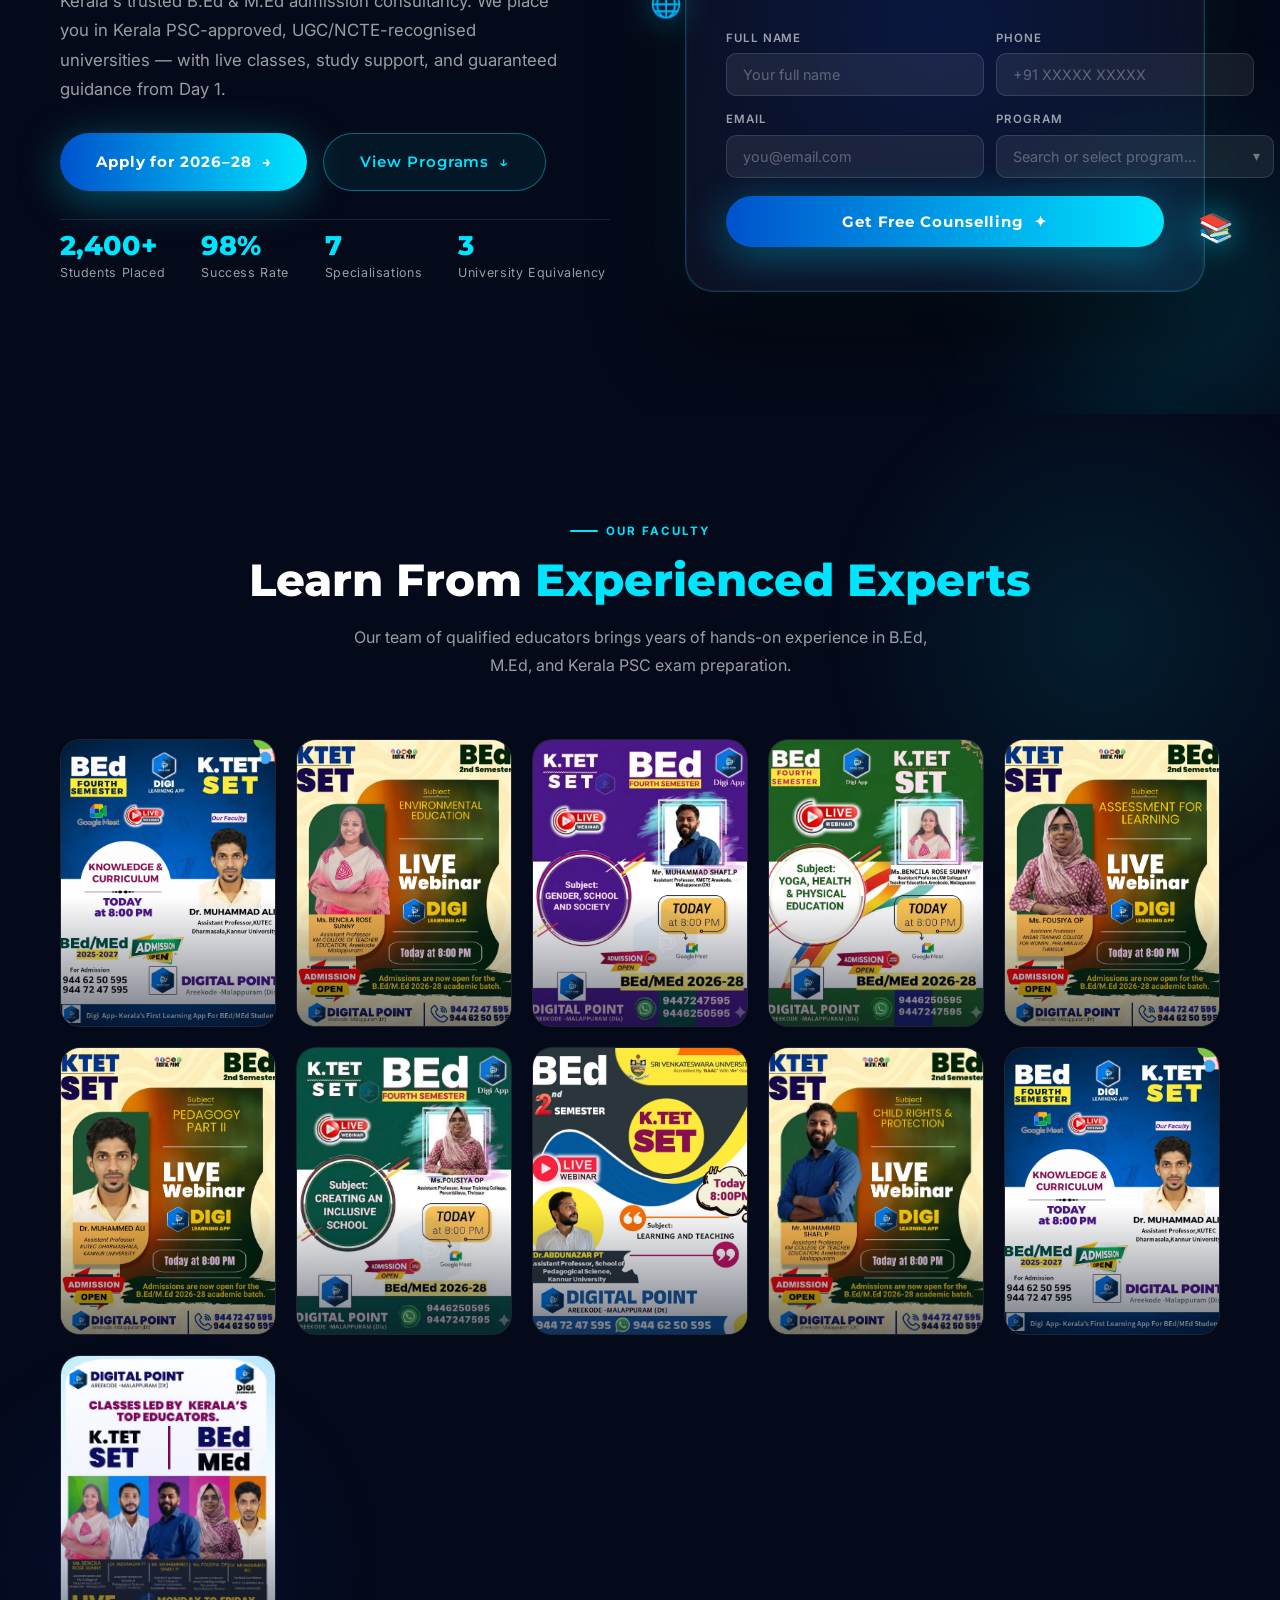
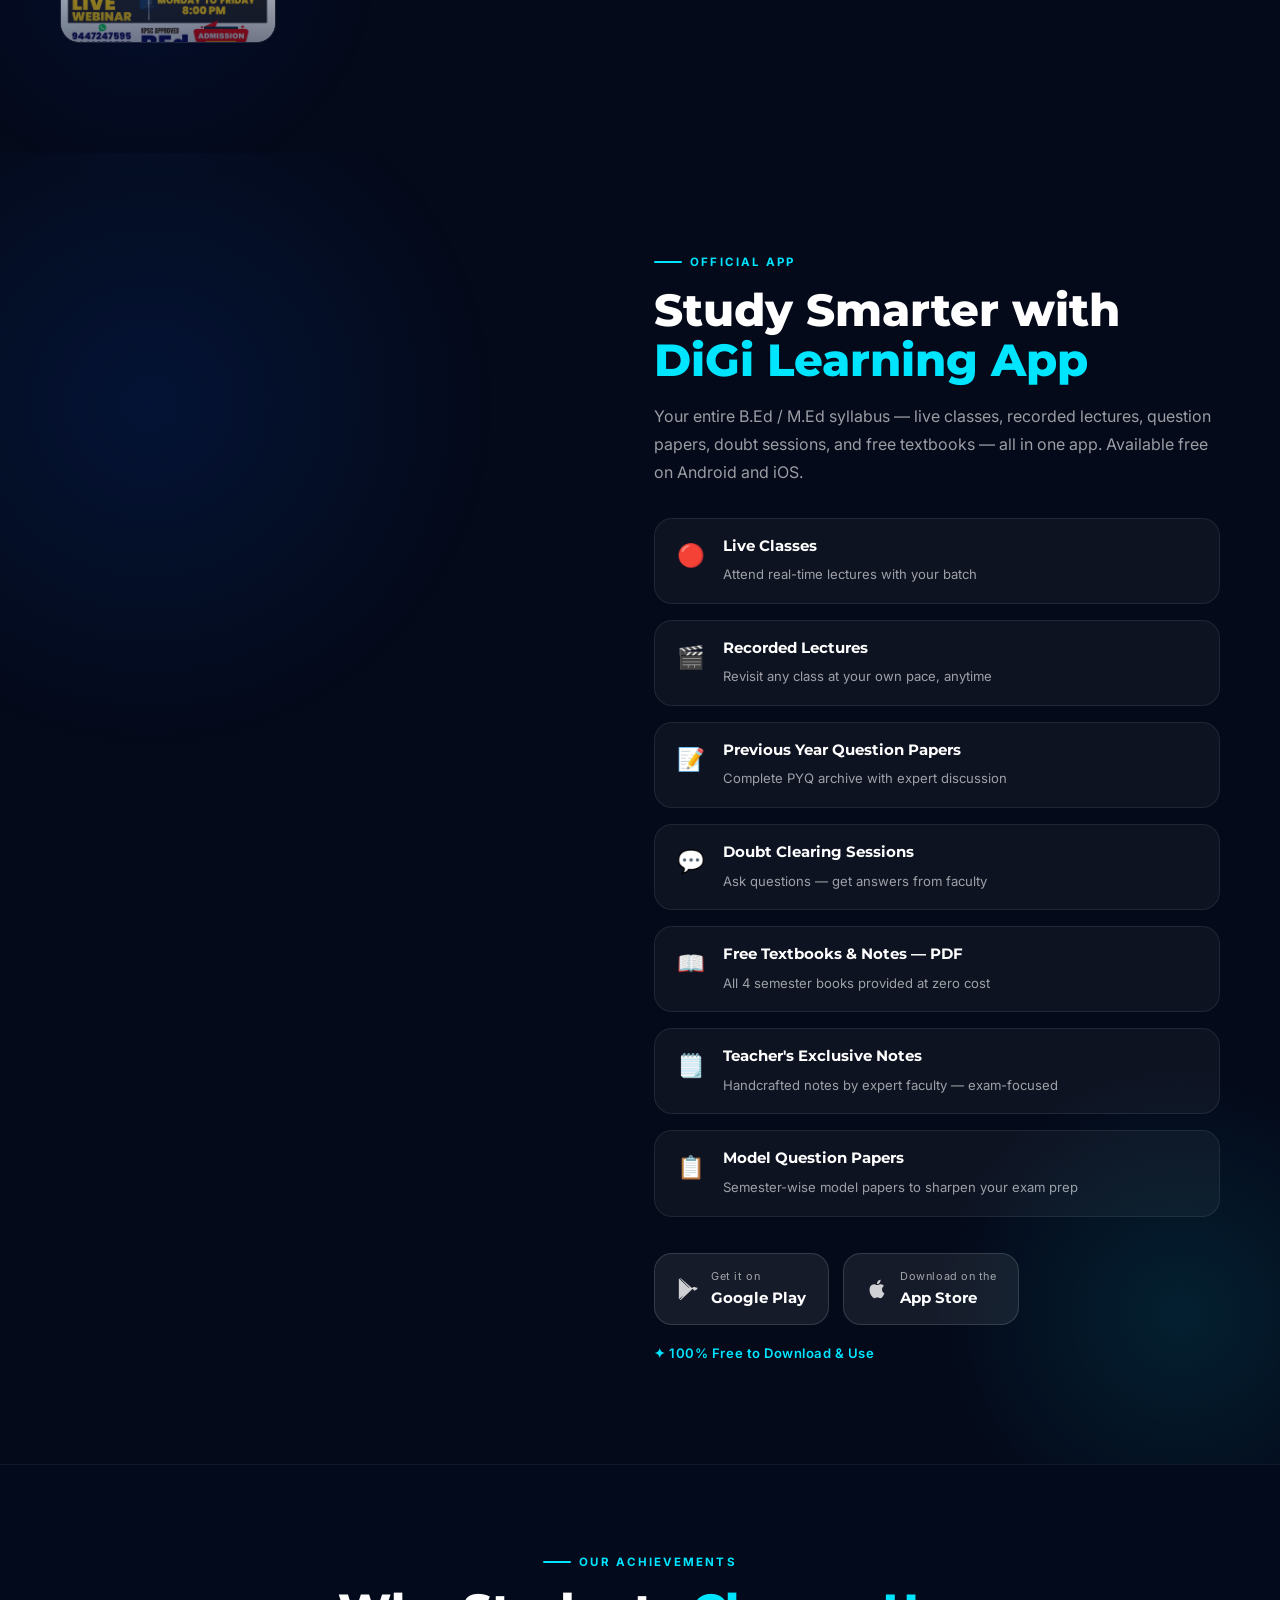
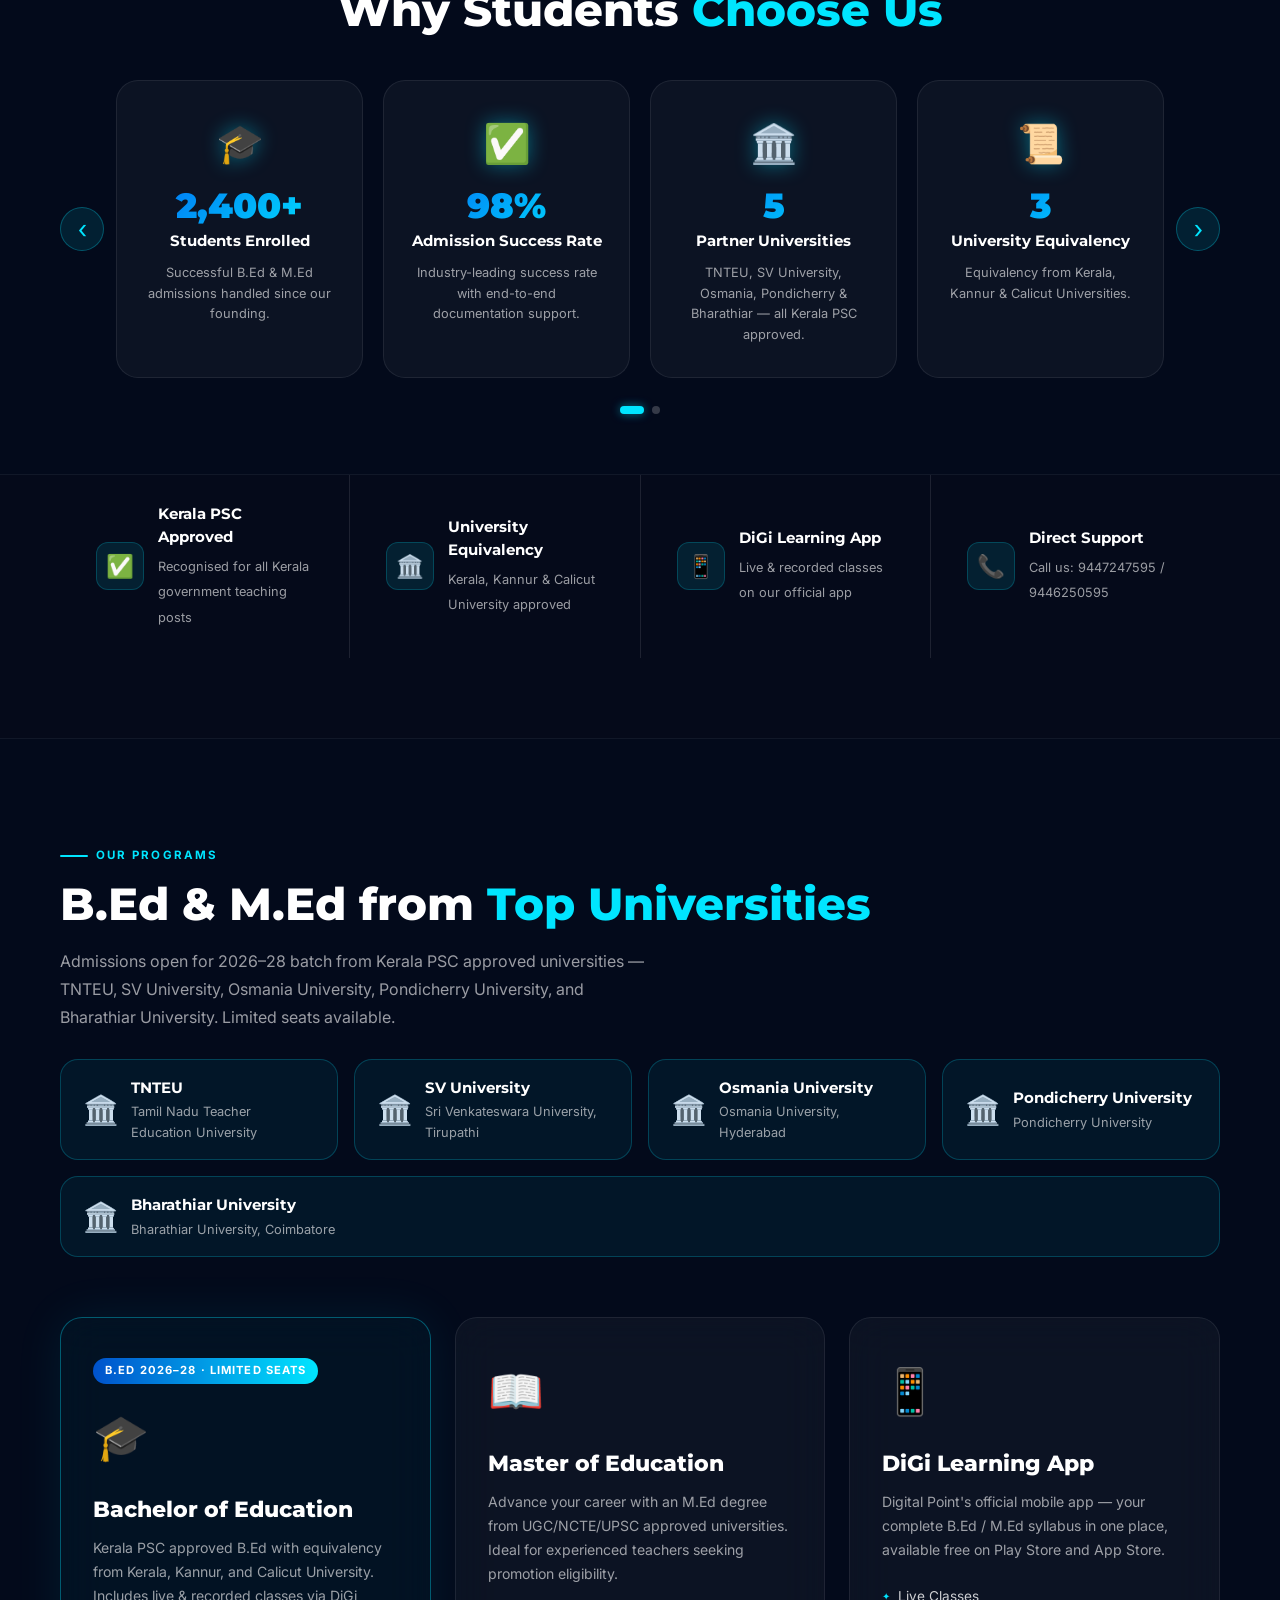
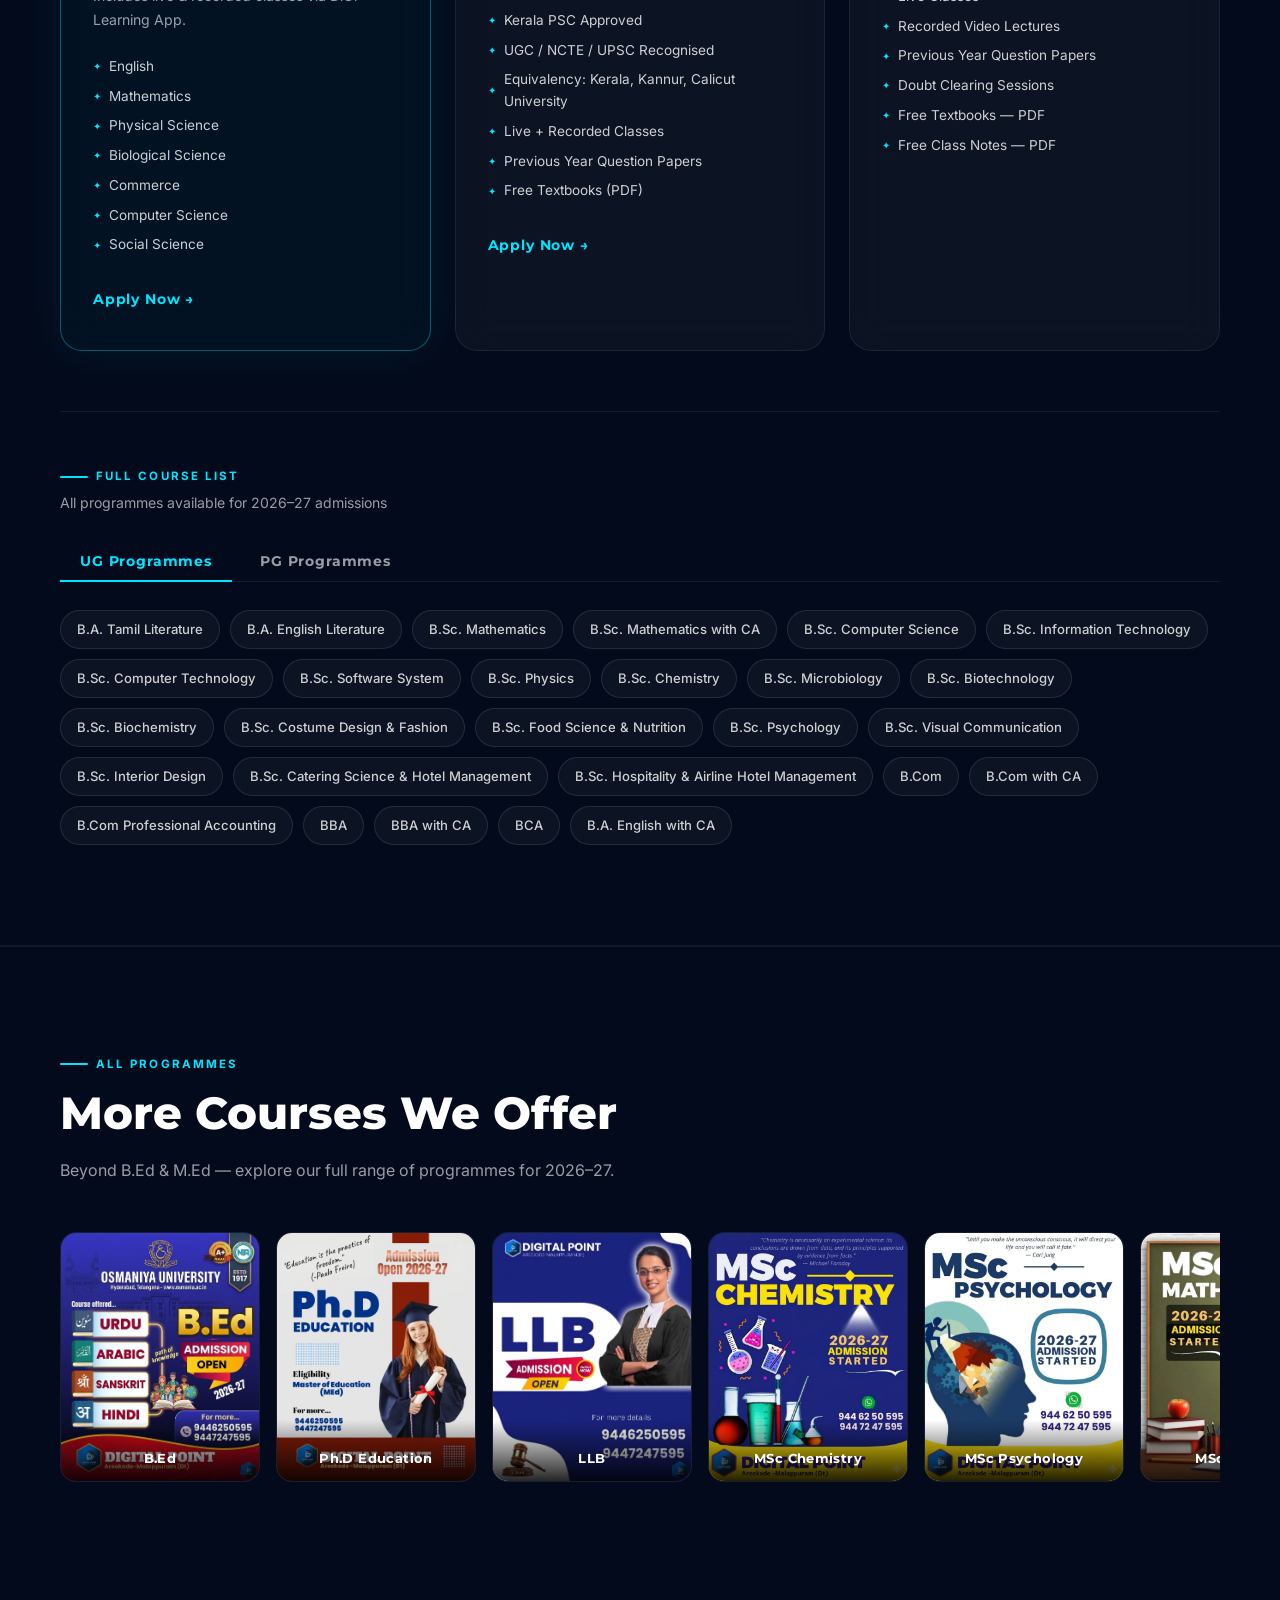
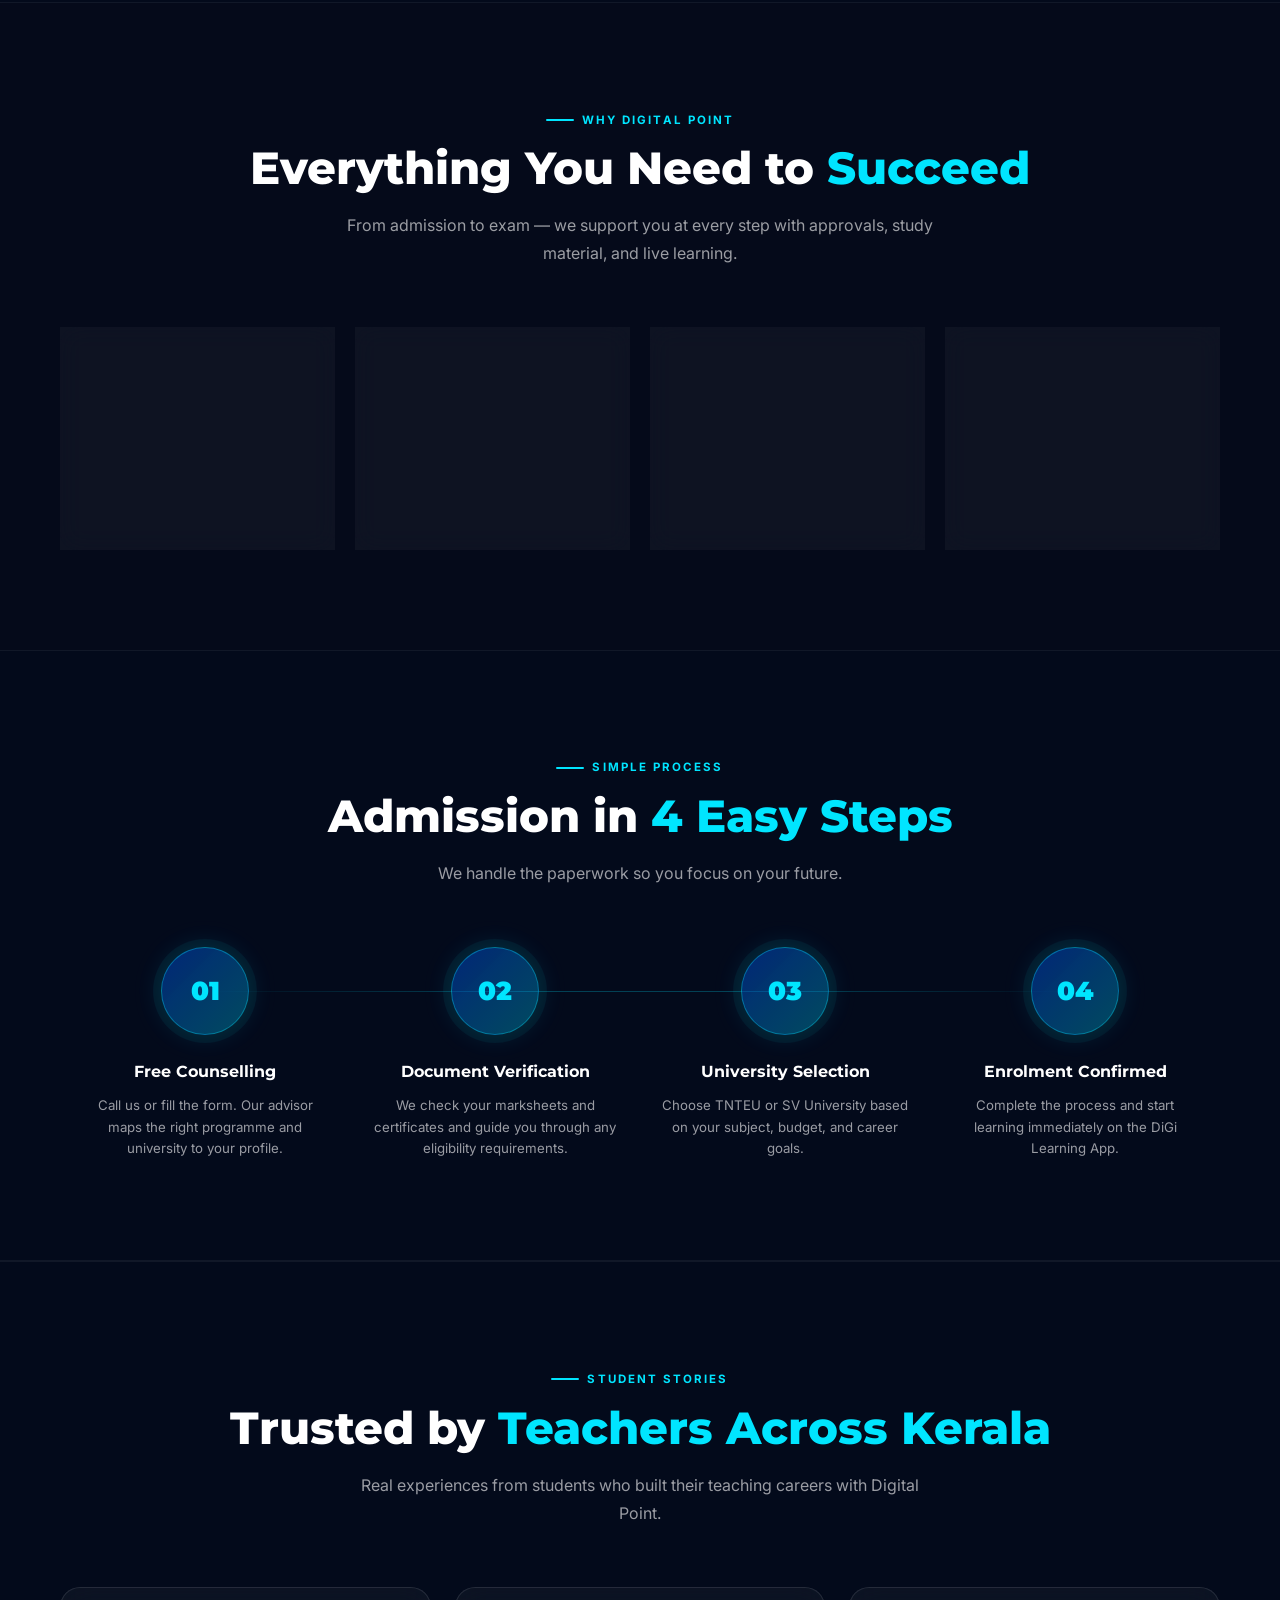
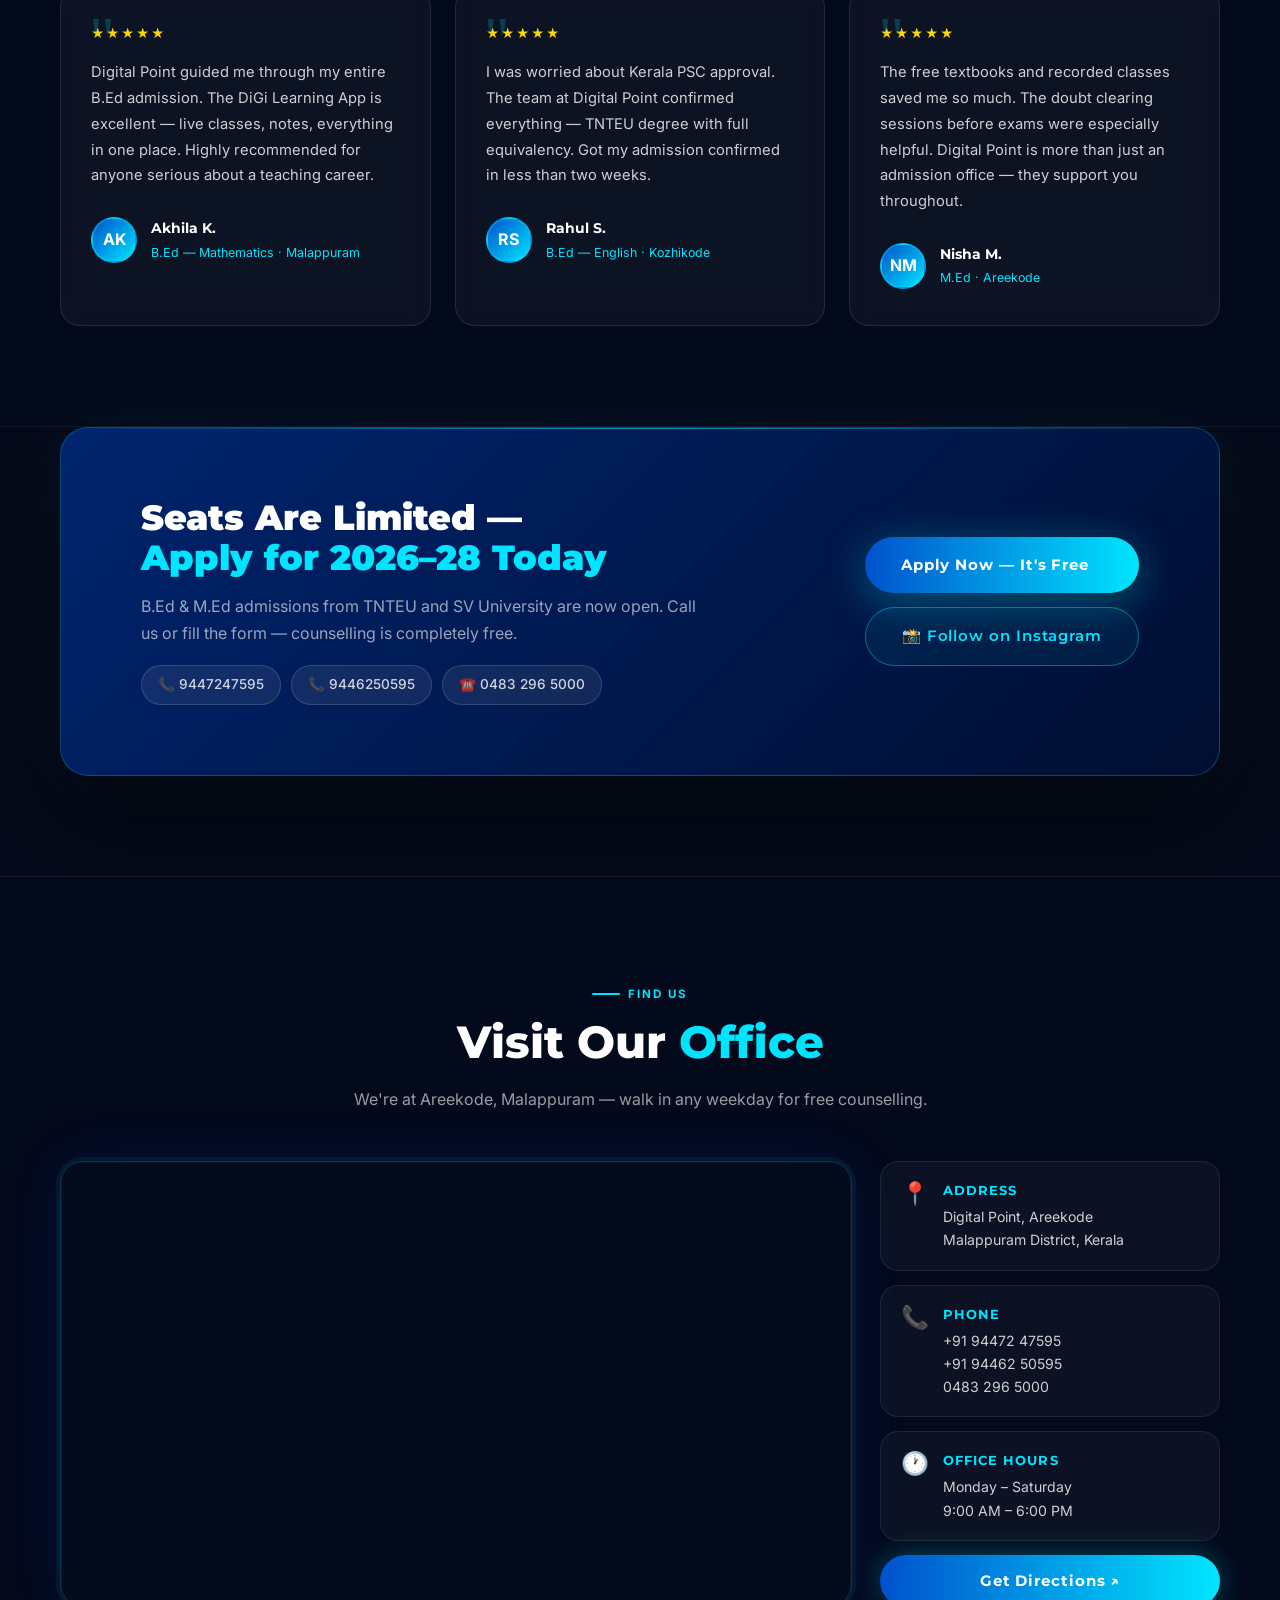
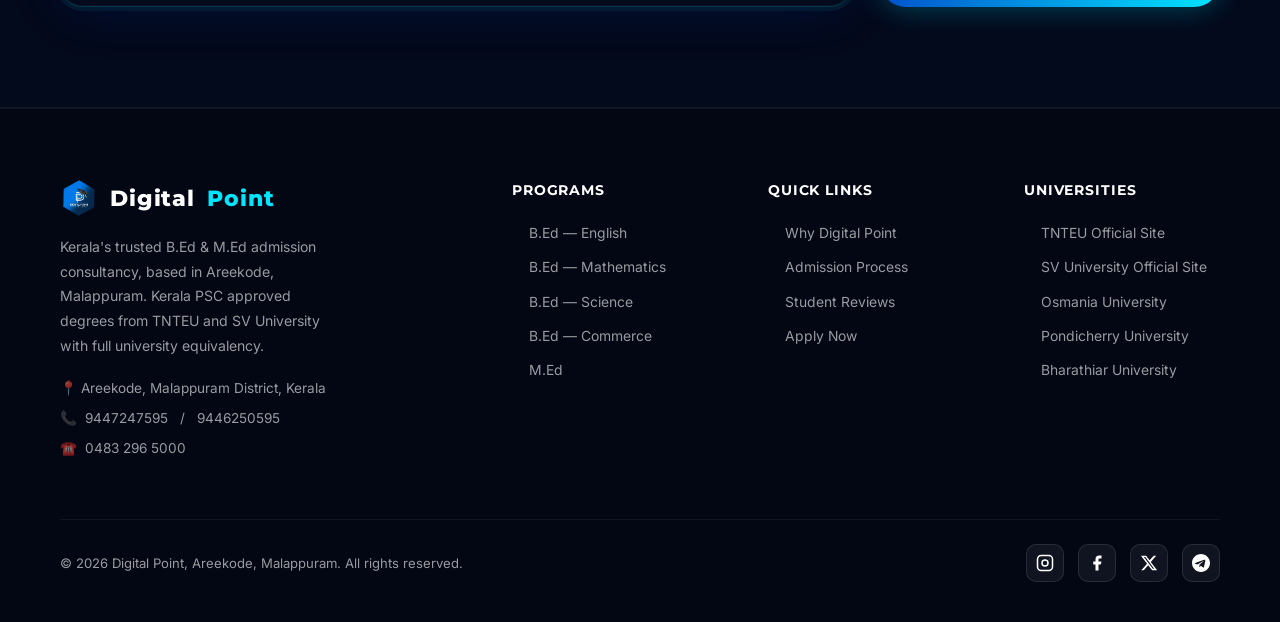
==== commit 38d21e4a: "feat: implement SEO metadata, robots.txt, and sitemap for improved search engine indexing" ====
--- a/index.html
+++ b/index.html
@@ -4,7 +4,48 @@
 <head>
     <meta charset="UTF-8" />
     <meta name="viewport" content="width=device-width, initial-scale=1.0" />
-    <title>Digital Point — B.Ed &amp; M.Ed Admissions 2026</title>
+    <title>Digital Point — B.Ed &amp; M.Ed Admissions 2026 | Malappuram, Kerala</title>
+    <meta name="description" content="Kerala's trusted B.Ed &amp; M.Ed admission consultancy in Areekode, Malappuram. Kerala PSC-approved universities, 2,400+ students placed, 98% success rate. Free counselling — call 9447247595." />
+    <meta name="keywords" content="B.Ed admission Kerala, M.Ed admission Kerala, Kerala PSC approved B.Ed, B.Ed Malappuram, Digital Point Education, TNTEU B.Ed, SV University B.Ed, B.Ed Areekode, teaching career Kerala, B.Ed 2026 admission" />
+    <meta name="author" content="Digital Point, Areekode" />
+    <link rel="canonical" href="https://digitalpointedu.com/" />
+
+    <!-- Open Graph -->
+    <meta property="og:type" content="website" />
+    <meta property="og:url" content="https://digitalpointedu.com/" />
+    <meta property="og:title" content="Digital Point — B.Ed &amp; M.Ed Admissions 2026 | Malappuram, Kerala" />
+    <meta property="og:description" content="Kerala's trusted B.Ed &amp; M.Ed admission consultancy. Kerala PSC-approved, 2,400+ students placed, 98% success rate. Free counselling available." />
+    <meta property="og:image" content="https://digitalpointedu.com/assets/images/logo.png" />
+    <meta property="og:locale" content="en_IN" />
+    <meta property="og:site_name" content="Digital Point" />
+
+    <!-- Twitter Card -->
+    <meta name="twitter:card" content="summary_large_image" />
+    <meta name="twitter:title" content="Digital Point — B.Ed &amp; M.Ed Admissions 2026" />
+    <meta name="twitter:description" content="Kerala PSC-approved B.Ed &amp; M.Ed admissions. 2,400+ students placed. Free counselling — Areekode, Malappuram." />
+    <meta name="twitter:image" content="https://digitalpointedu.com/assets/images/logo.png" />
+
+    <!-- Structured data: Local Educational Organisation -->
+    <script type="application/ld+json">
+    {
+      "@context": "https://schema.org",
+      "@type": "EducationalOrganization",
+      "name": "Digital Point",
+      "url": "https://digitalpointedu.com",
+      "logo": "https://digitalpointedu.com/assets/images/logo.png",
+      "description": "Kerala's trusted B.Ed and M.Ed admission consultancy. Kerala PSC-approved universities, 2400+ students placed, 98% success rate.",
+      "address": {
+        "@type": "PostalAddress",
+        "streetAddress": "Areekode",
+        "addressLocality": "Malappuram",
+        "addressRegion": "Kerala",
+        "addressCountry": "IN"
+      },
+      "telephone": ["+919447247595", "+919446250595"],
+      "email": "info@digitalpoint.in",
+      "sameAs": ["https://www.instagram.com/digital__point_"]
+    }
+    </script>
 
     <link rel="icon" type="image/png" href="assets/images/logo.png" />
     <link rel="apple-touch-icon" href="assets/images/logo.png" />
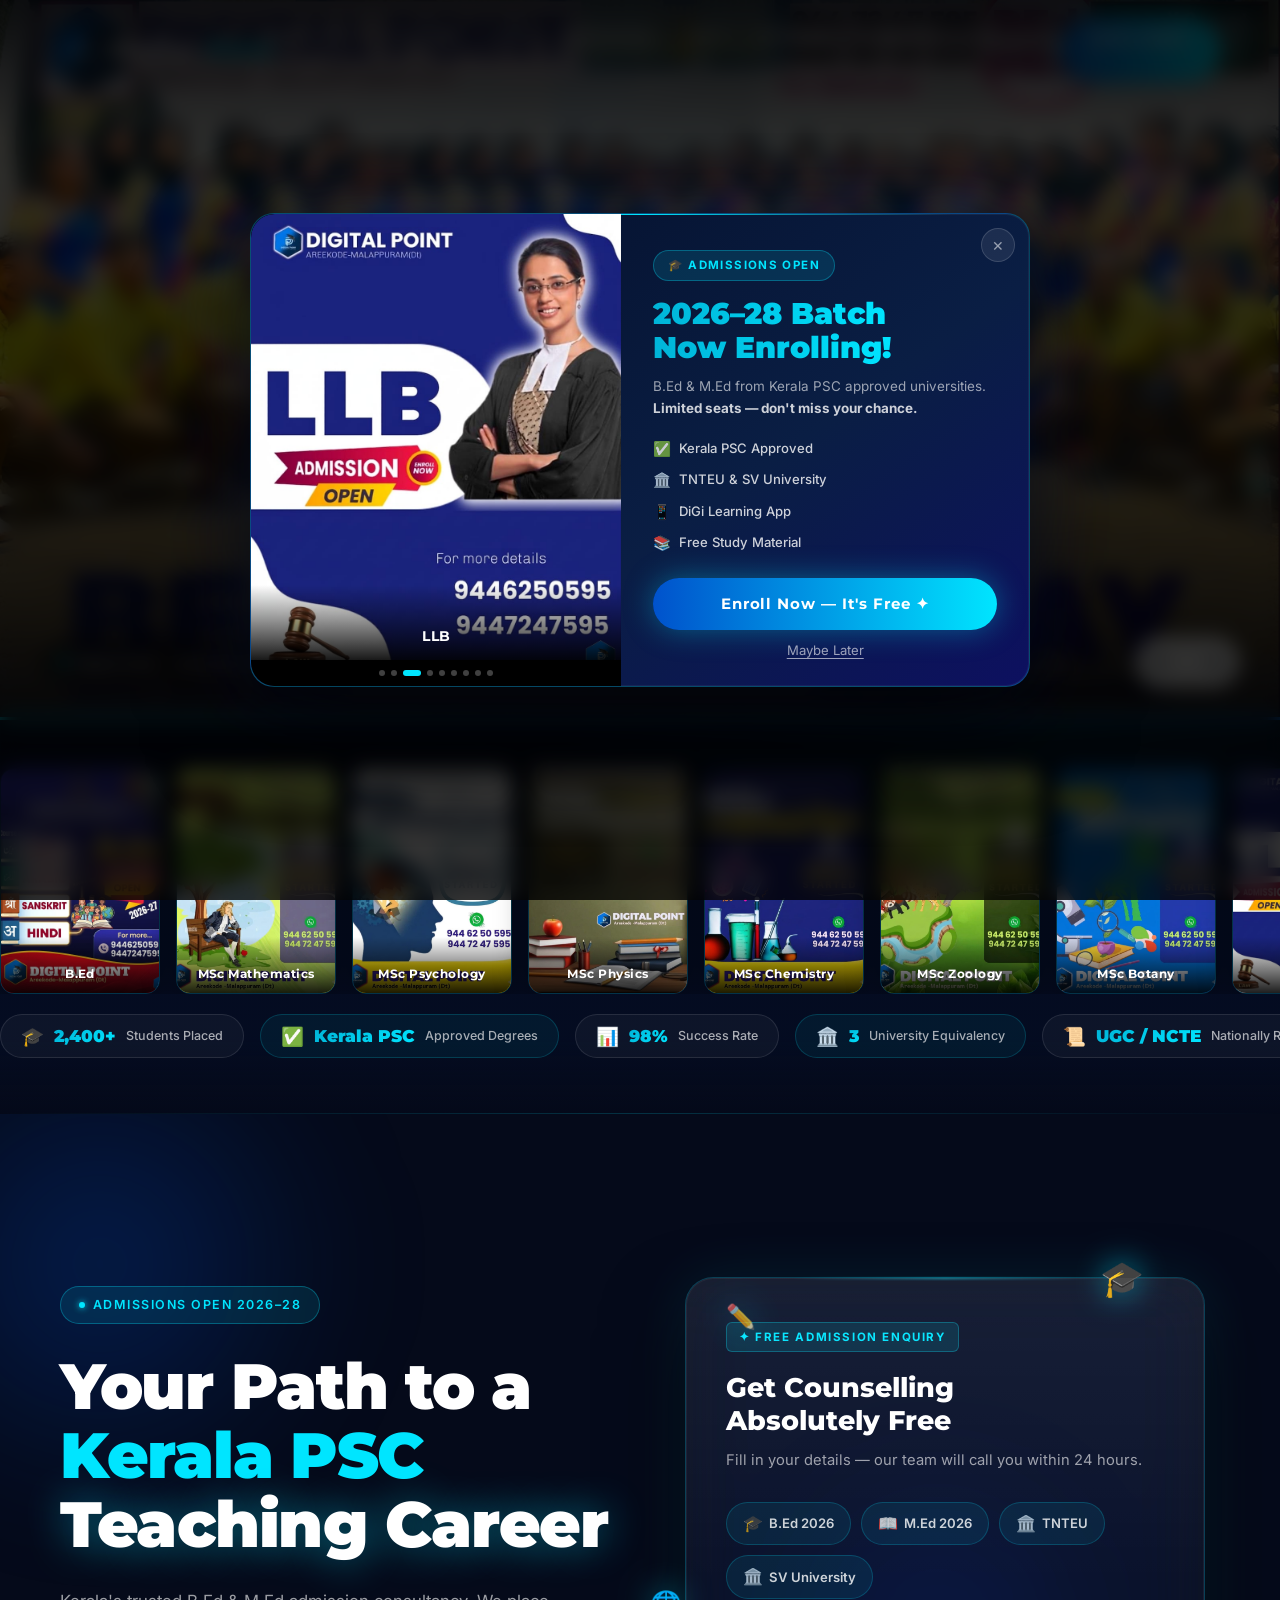
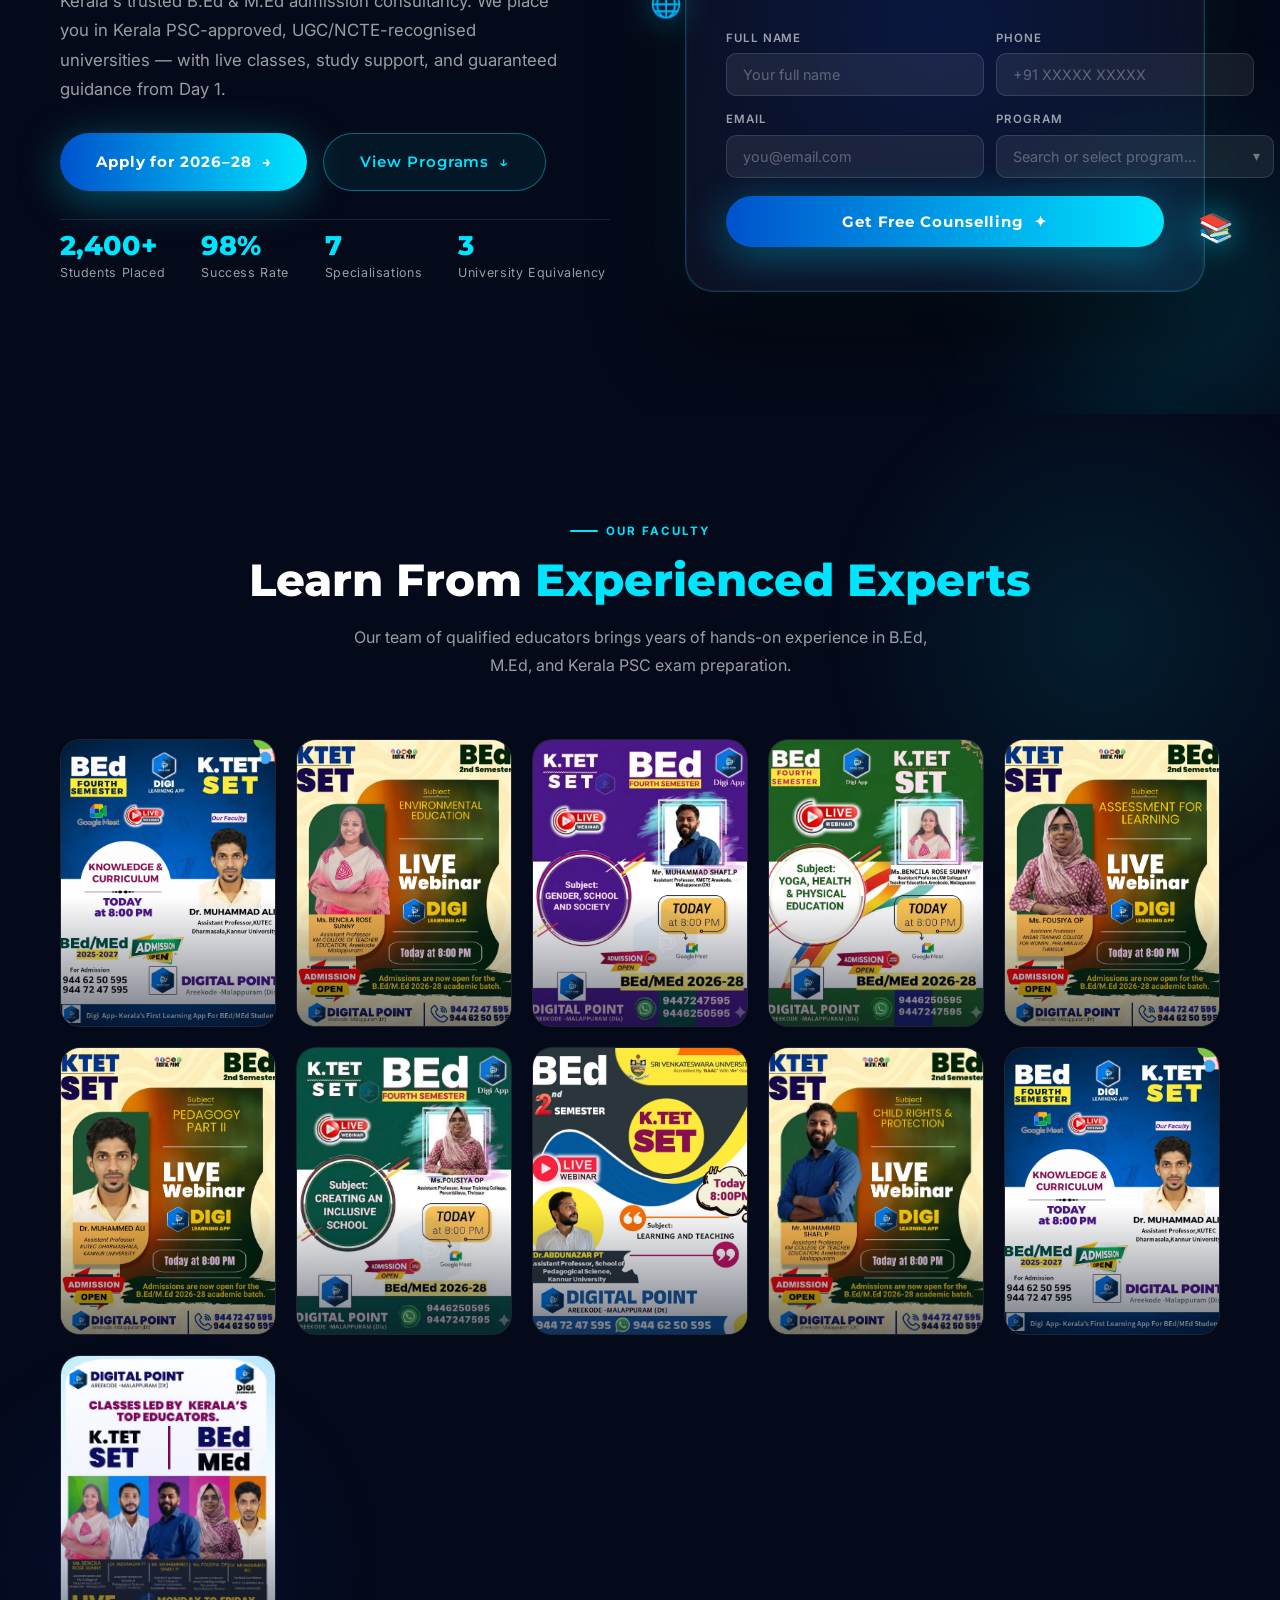
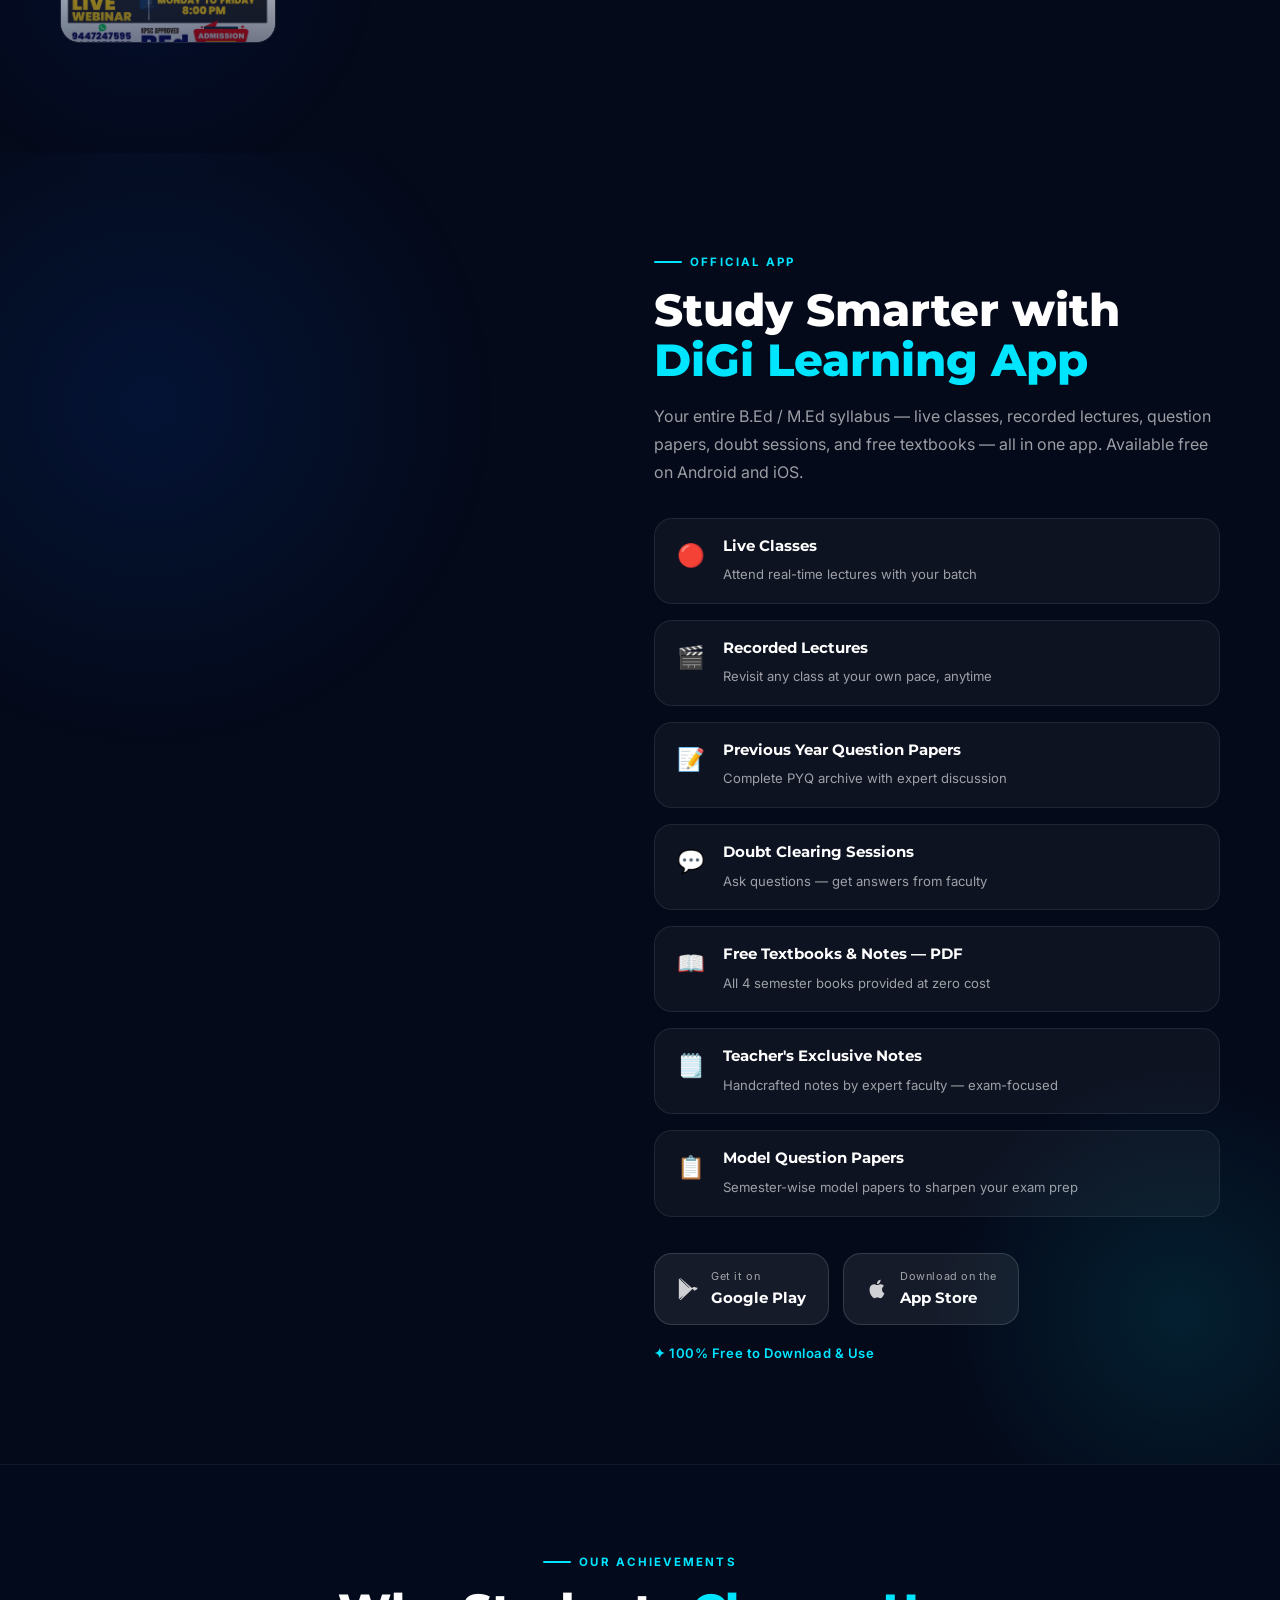
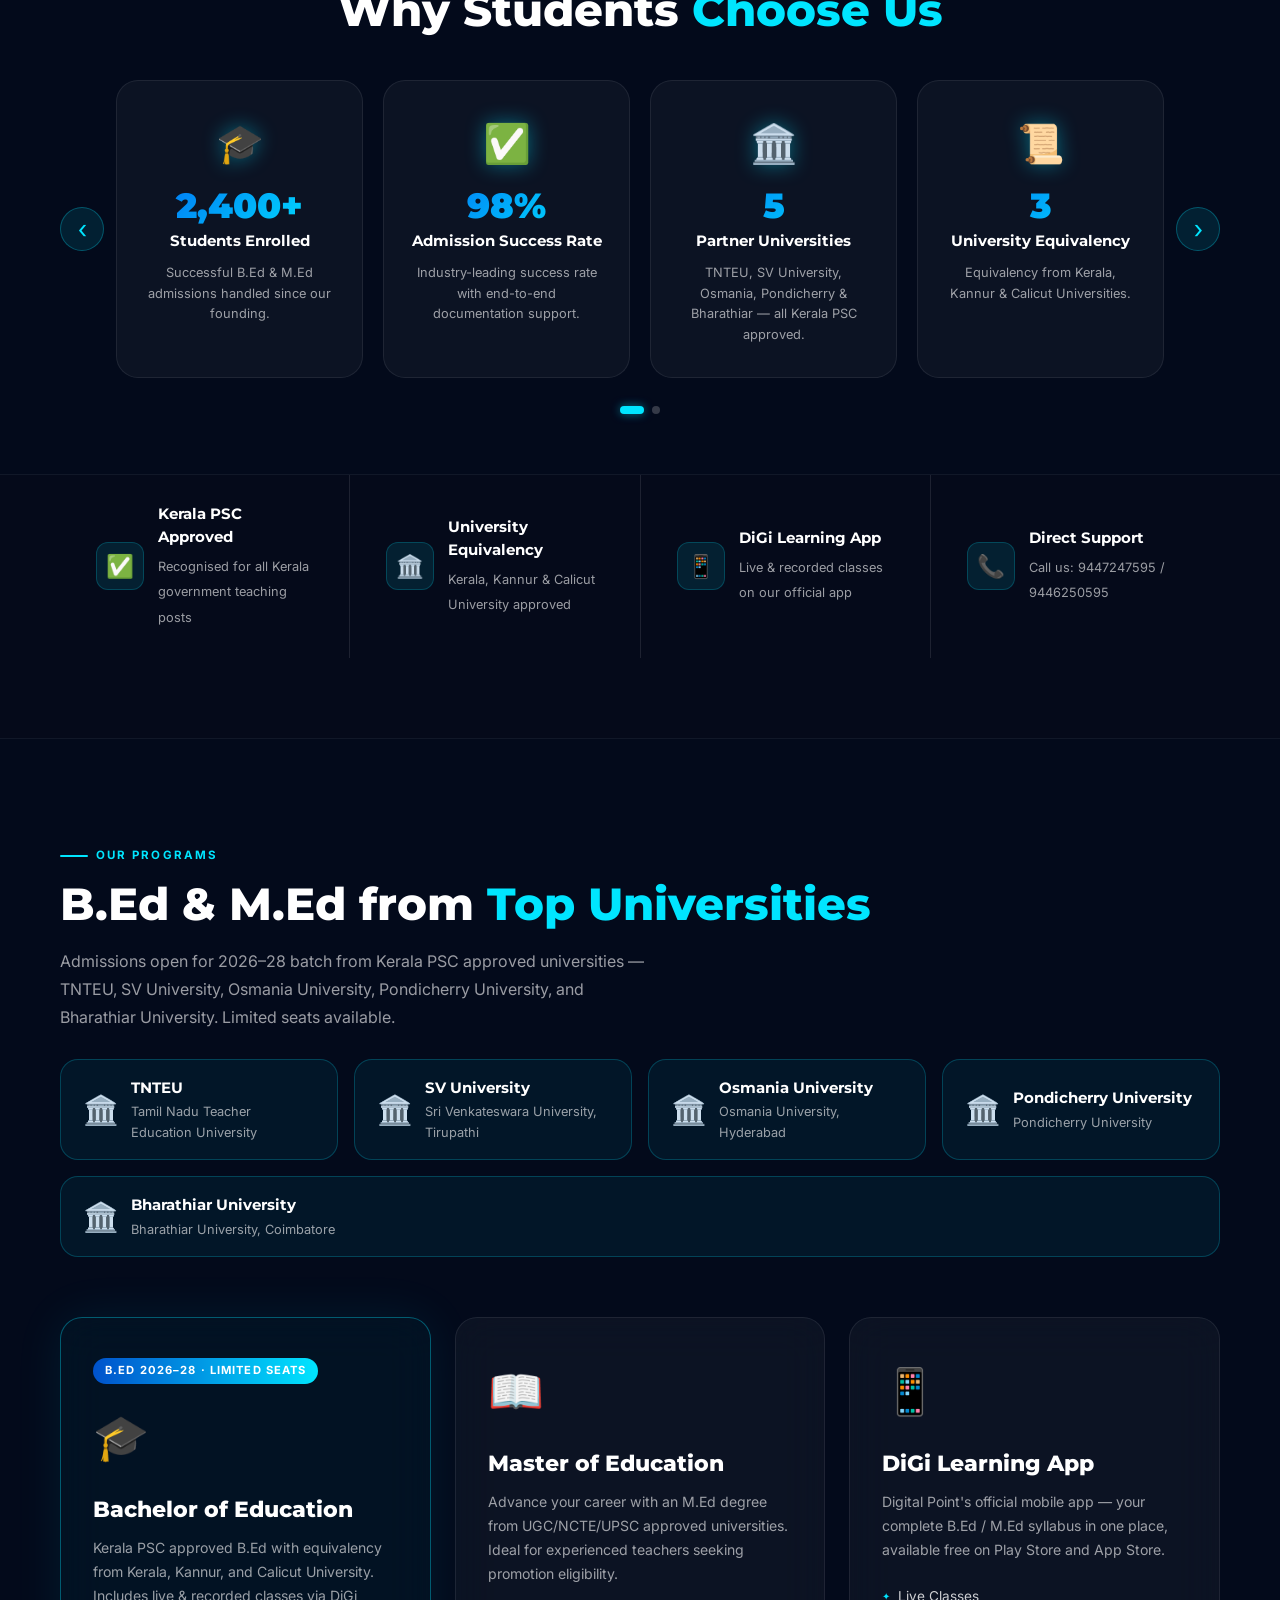
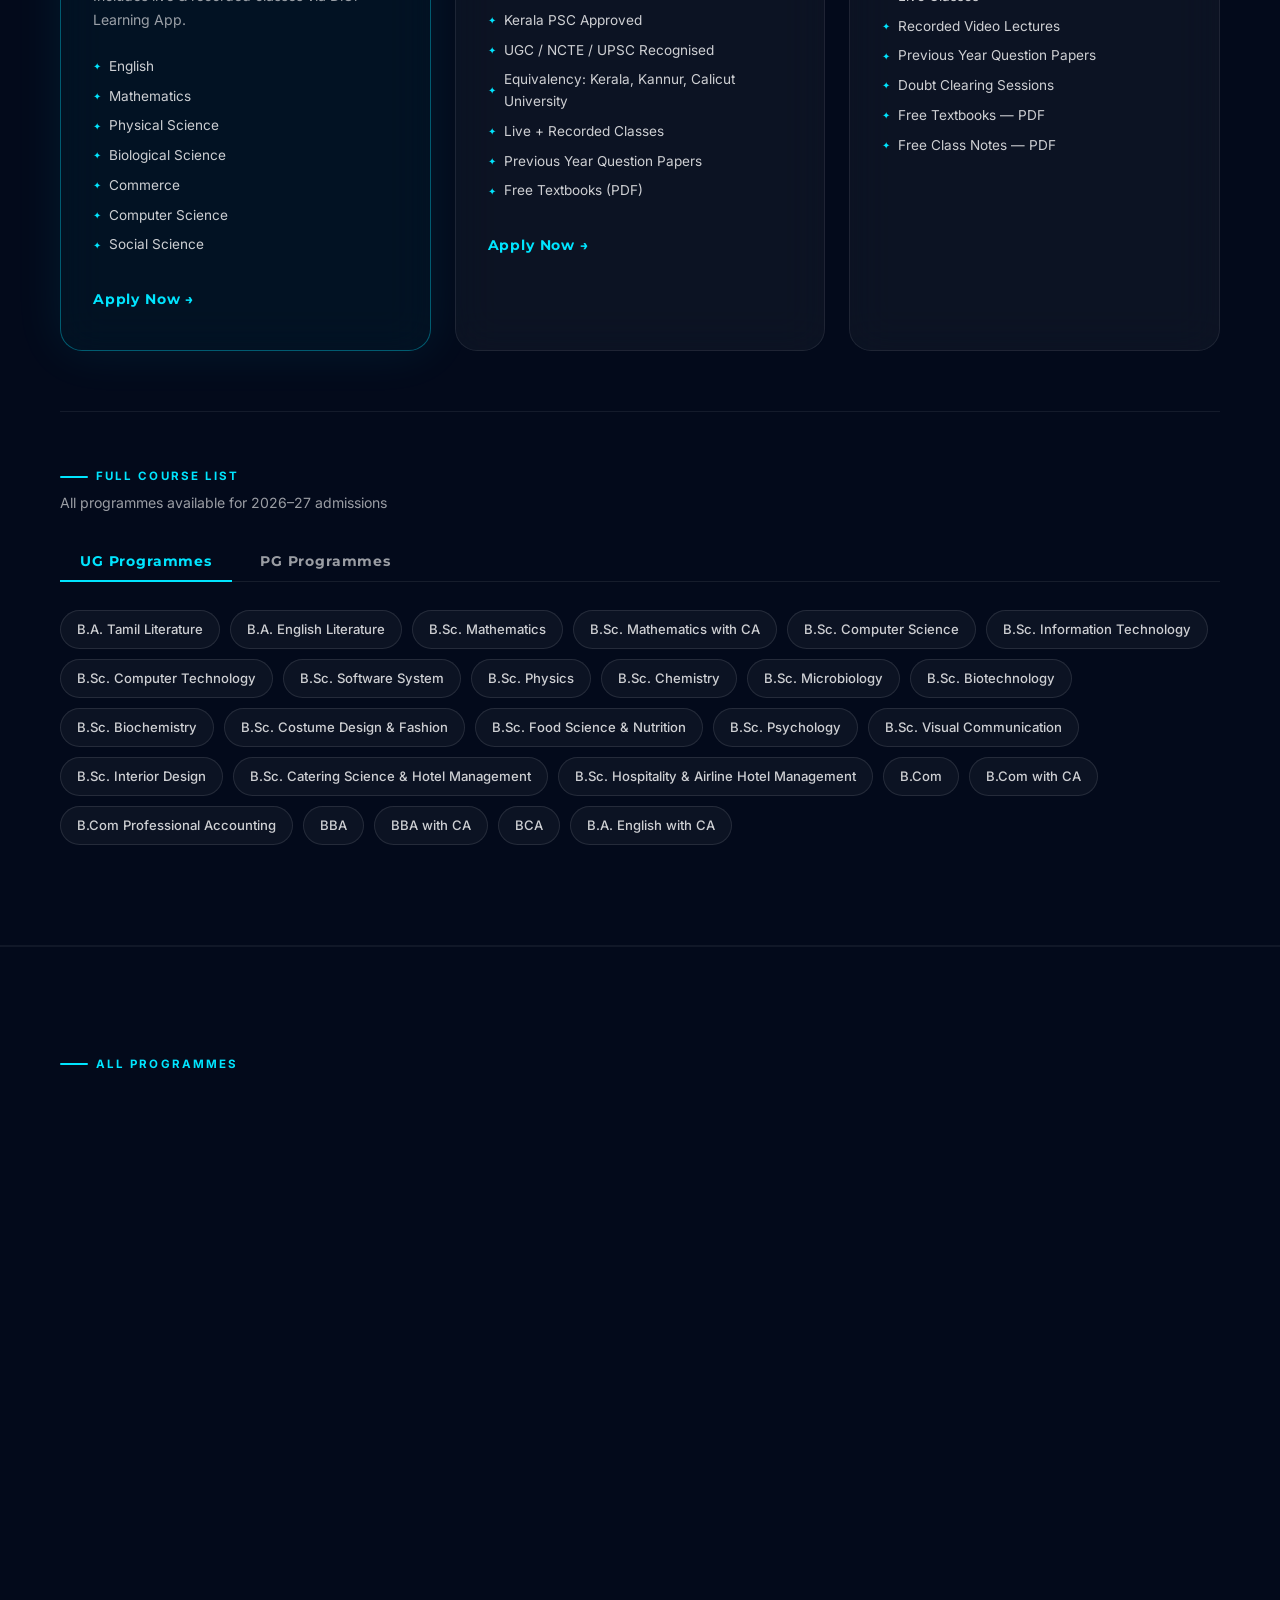
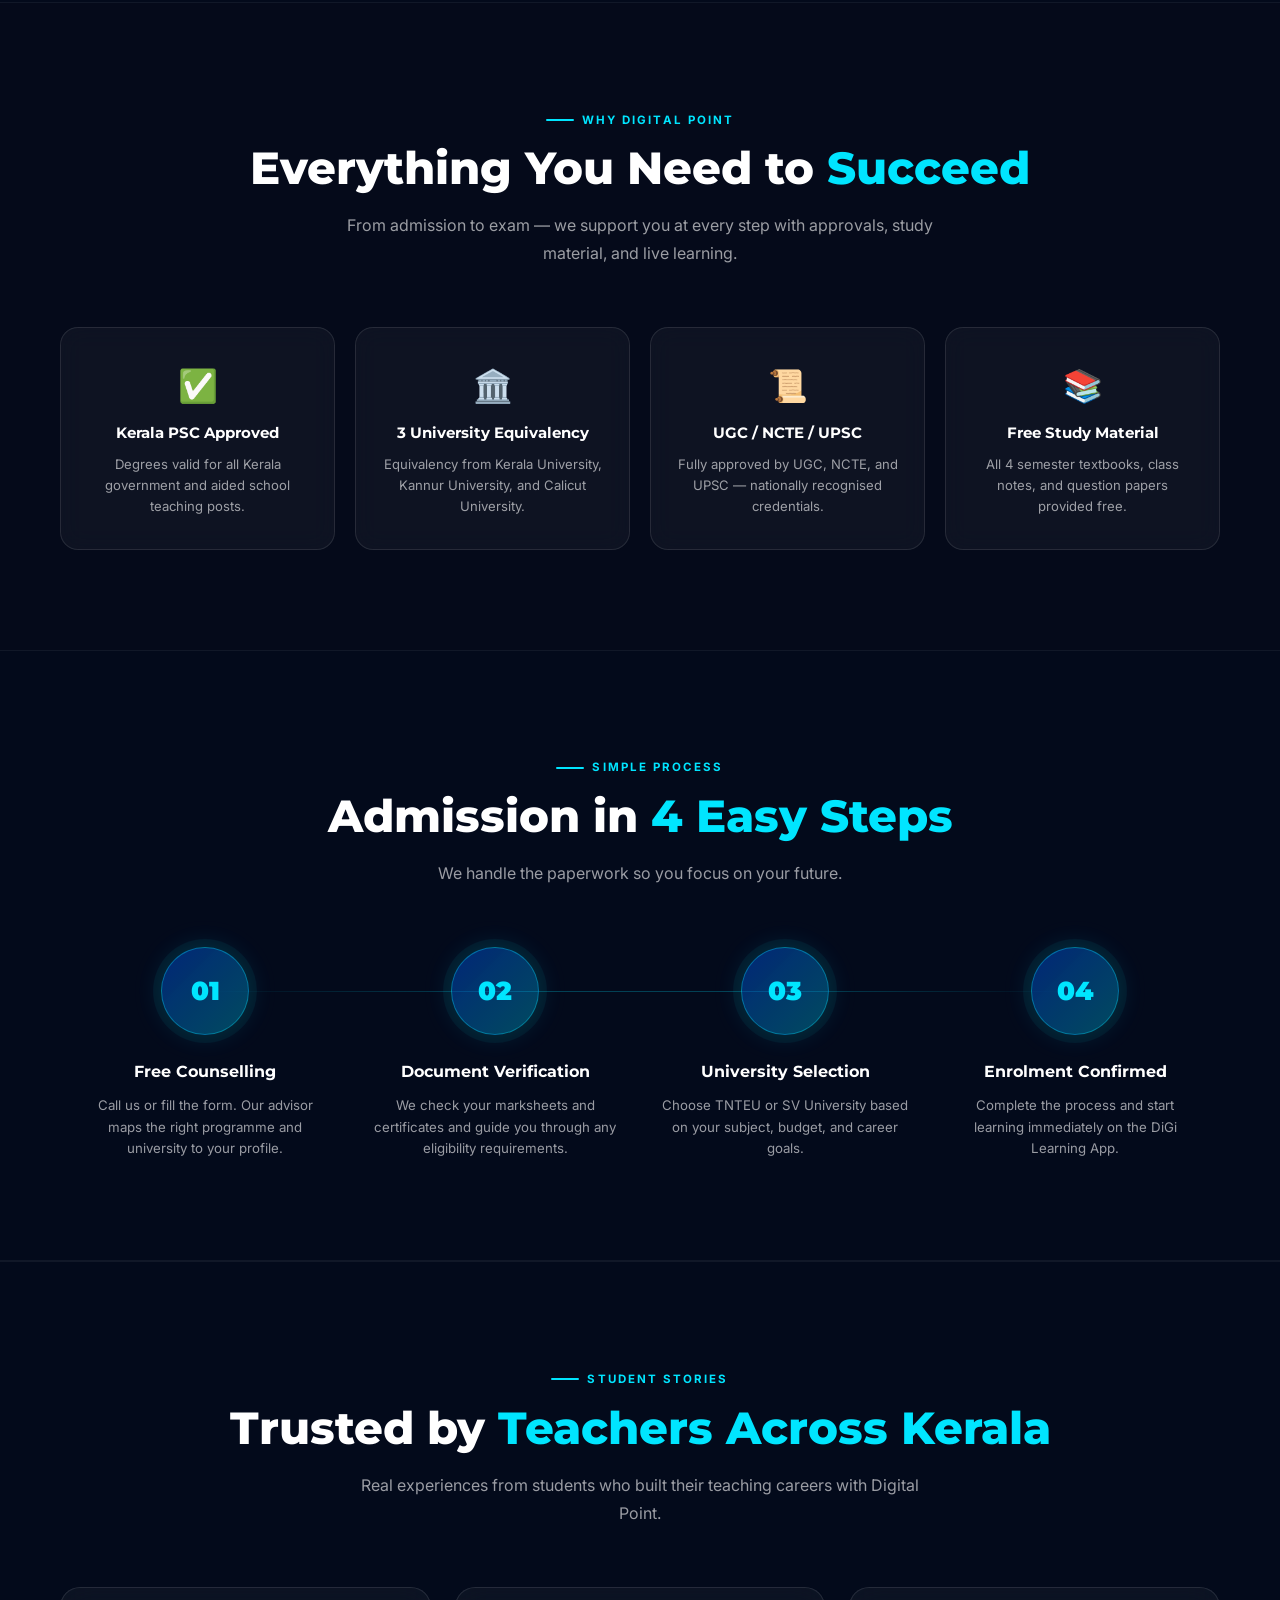
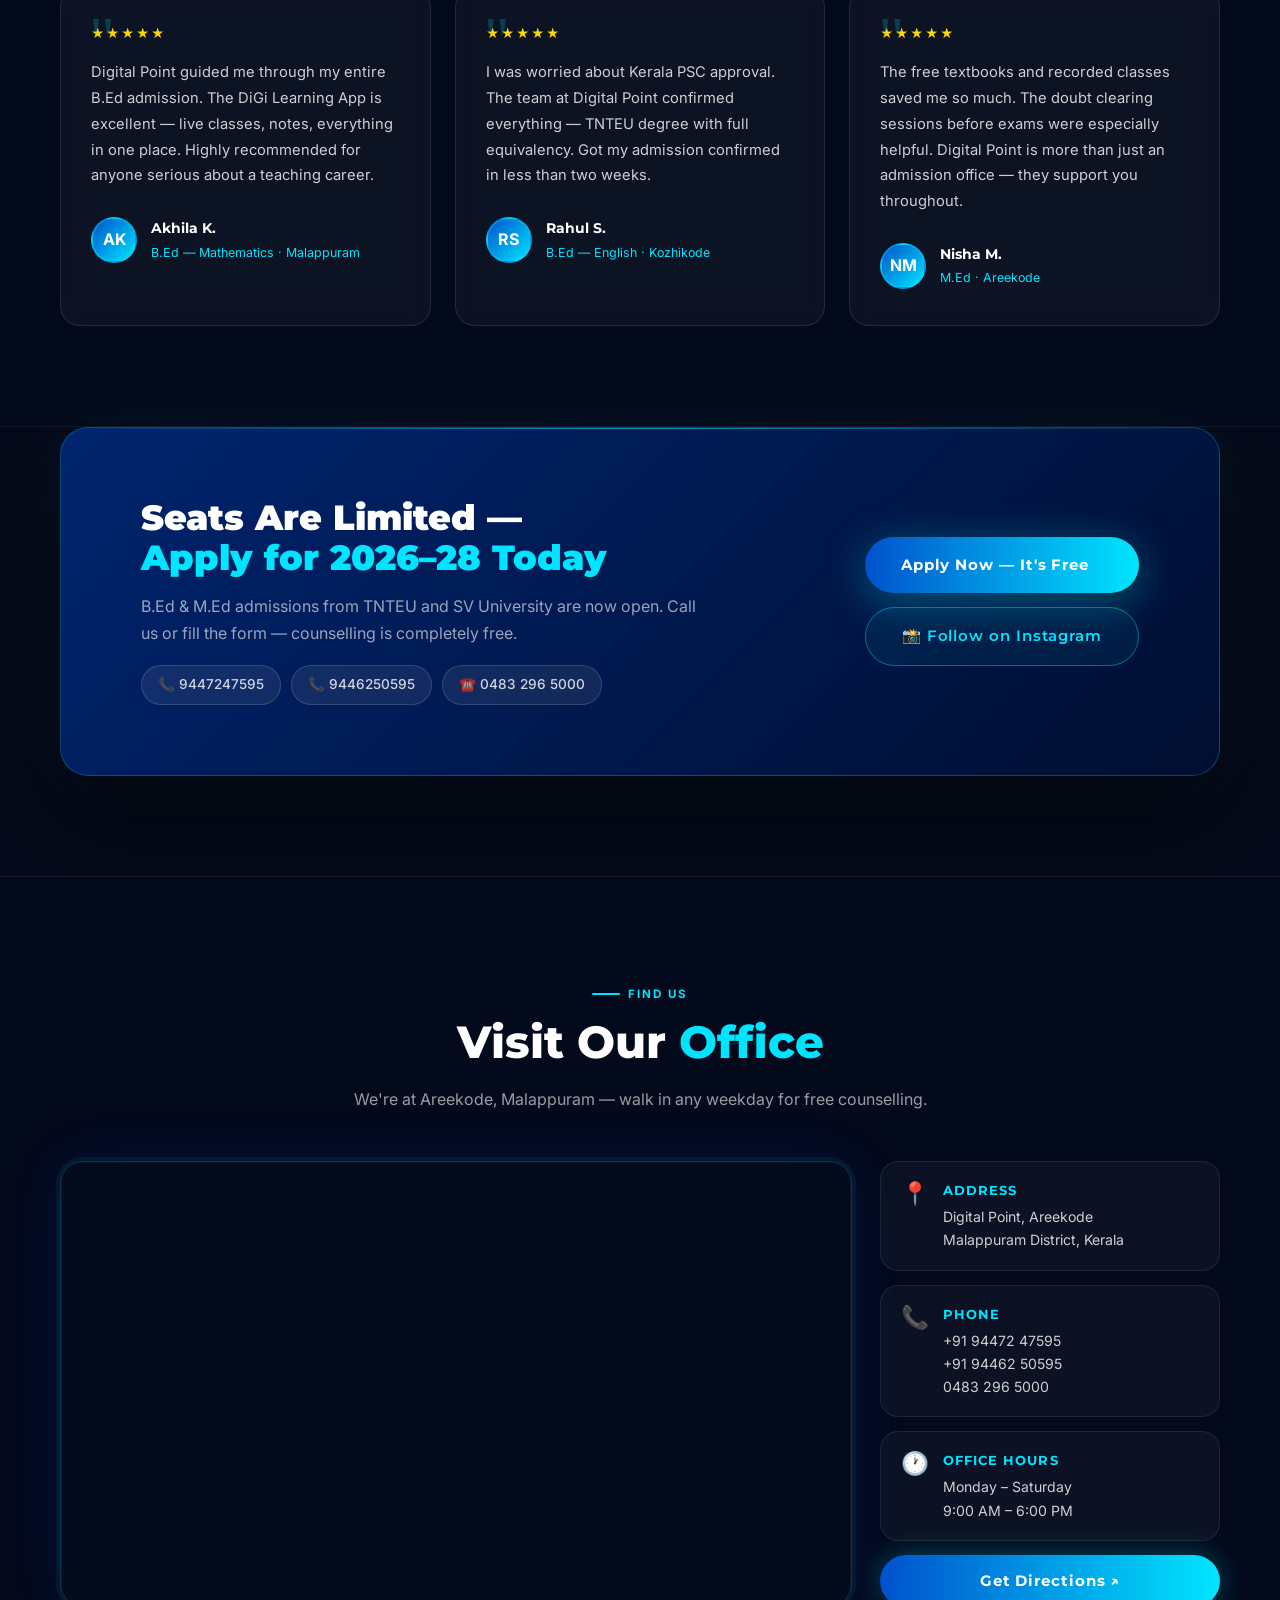
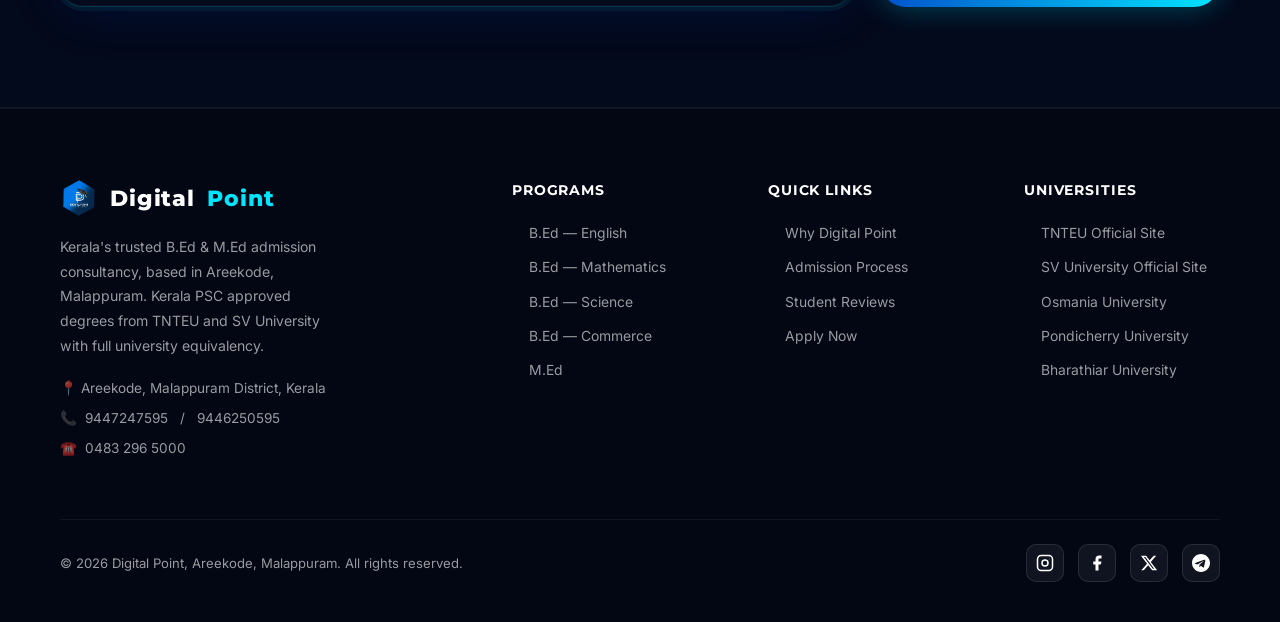
==== commit a1d67817: "fix: improve accessibility by adding aria-hidden attributes to duplicate loop elements" ====
--- a/index.html
+++ b/index.html
@@ -238,23 +238,23 @@
                 <div class="mq-poster"><img src="assets/images/courses/8.jpeg" alt="Ph.D Education"
                         loading="lazy" /><span>Ph.D Education</span></div>
 
-                <!-- Duplicate set for seamless loop -->
-                <div class="mq-poster"><img src="assets/images/courses/9.jpeg" alt="" loading="lazy" /><span>B.Ed</span></div>
-                <div class="mq-poster"><img src="assets/images/courses/4.jpeg" alt="" loading="lazy" /><span>MSc
+                <!-- Duplicate set for seamless loop (aria-hidden: decorative copies) -->
+                <div class="mq-poster" aria-hidden="true"><img src="assets/images/courses/9.jpeg" alt="" loading="lazy" /><span>B.Ed</span></div>
+                <div class="mq-poster" aria-hidden="true"><img src="assets/images/courses/4.jpeg" alt="" loading="lazy" /><span>MSc
                         Mathematics</span></div>
-                <div class="mq-poster"><img src="assets/images/courses/5.jpeg" alt="" loading="lazy" /><span>MSc
+                <div class="mq-poster" aria-hidden="true"><img src="assets/images/courses/5.jpeg" alt="" loading="lazy" /><span>MSc
                         Psychology</span></div>
-                <div class="mq-poster"><img src="assets/images/courses/1.jpeg" alt="" loading="lazy" /><span>MSc
+                <div class="mq-poster" aria-hidden="true"><img src="assets/images/courses/1.jpeg" alt="" loading="lazy" /><span>MSc
                         Physics</span></div>
-                <div class="mq-poster"><img src="assets/images/courses/6.jpeg" alt="" loading="lazy" /><span>MSc
+                <div class="mq-poster" aria-hidden="true"><img src="assets/images/courses/6.jpeg" alt="" loading="lazy" /><span>MSc
                         Chemistry</span></div>
-                <div class="mq-poster"><img src="assets/images/courses/3.jpeg" alt="" loading="lazy" /><span>MSc
+                <div class="mq-poster" aria-hidden="true"><img src="assets/images/courses/3.jpeg" alt="" loading="lazy" /><span>MSc
                         Zoology</span></div>
-                <div class="mq-poster"><img src="assets/images/courses/2.jpeg" alt="" loading="lazy" /><span>MSc
+                <div class="mq-poster" aria-hidden="true"><img src="assets/images/courses/2.jpeg" alt="" loading="lazy" /><span>MSc
                         Botany</span></div>
-                <div class="mq-poster"><img src="assets/images/courses/7.jpeg" alt="" loading="lazy" /><span>LLB</span>
-                </div>
-                <div class="mq-poster"><img src="assets/images/courses/8.jpeg" alt="" loading="lazy" /><span>Ph.D
+                <div class="mq-poster" aria-hidden="true"><img src="assets/images/courses/7.jpeg" alt="" loading="lazy" /><span>LLB</span>
+                </div>
+                <div class="mq-poster" aria-hidden="true"><img src="assets/images/courses/8.jpeg" alt="" loading="lazy" /><span>Ph.D
                         Education</span></div>
             </div>
         </div>
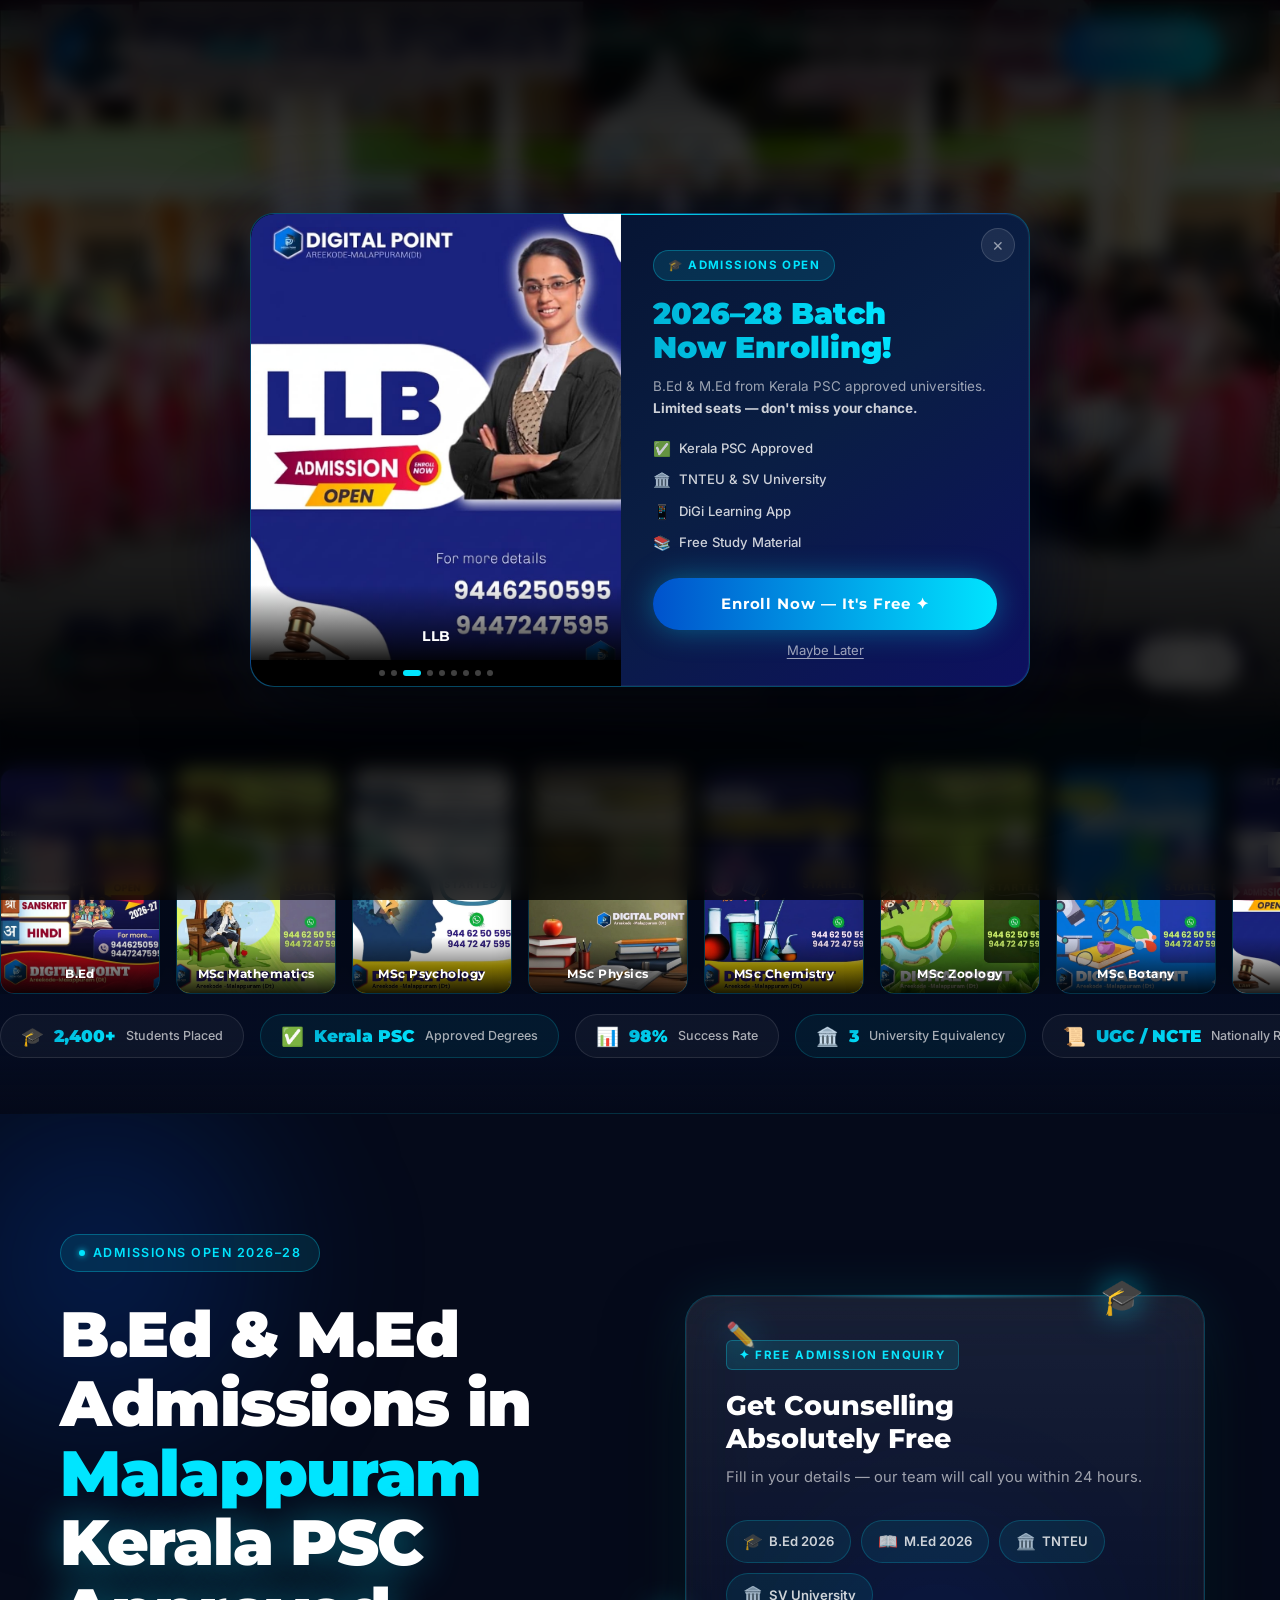
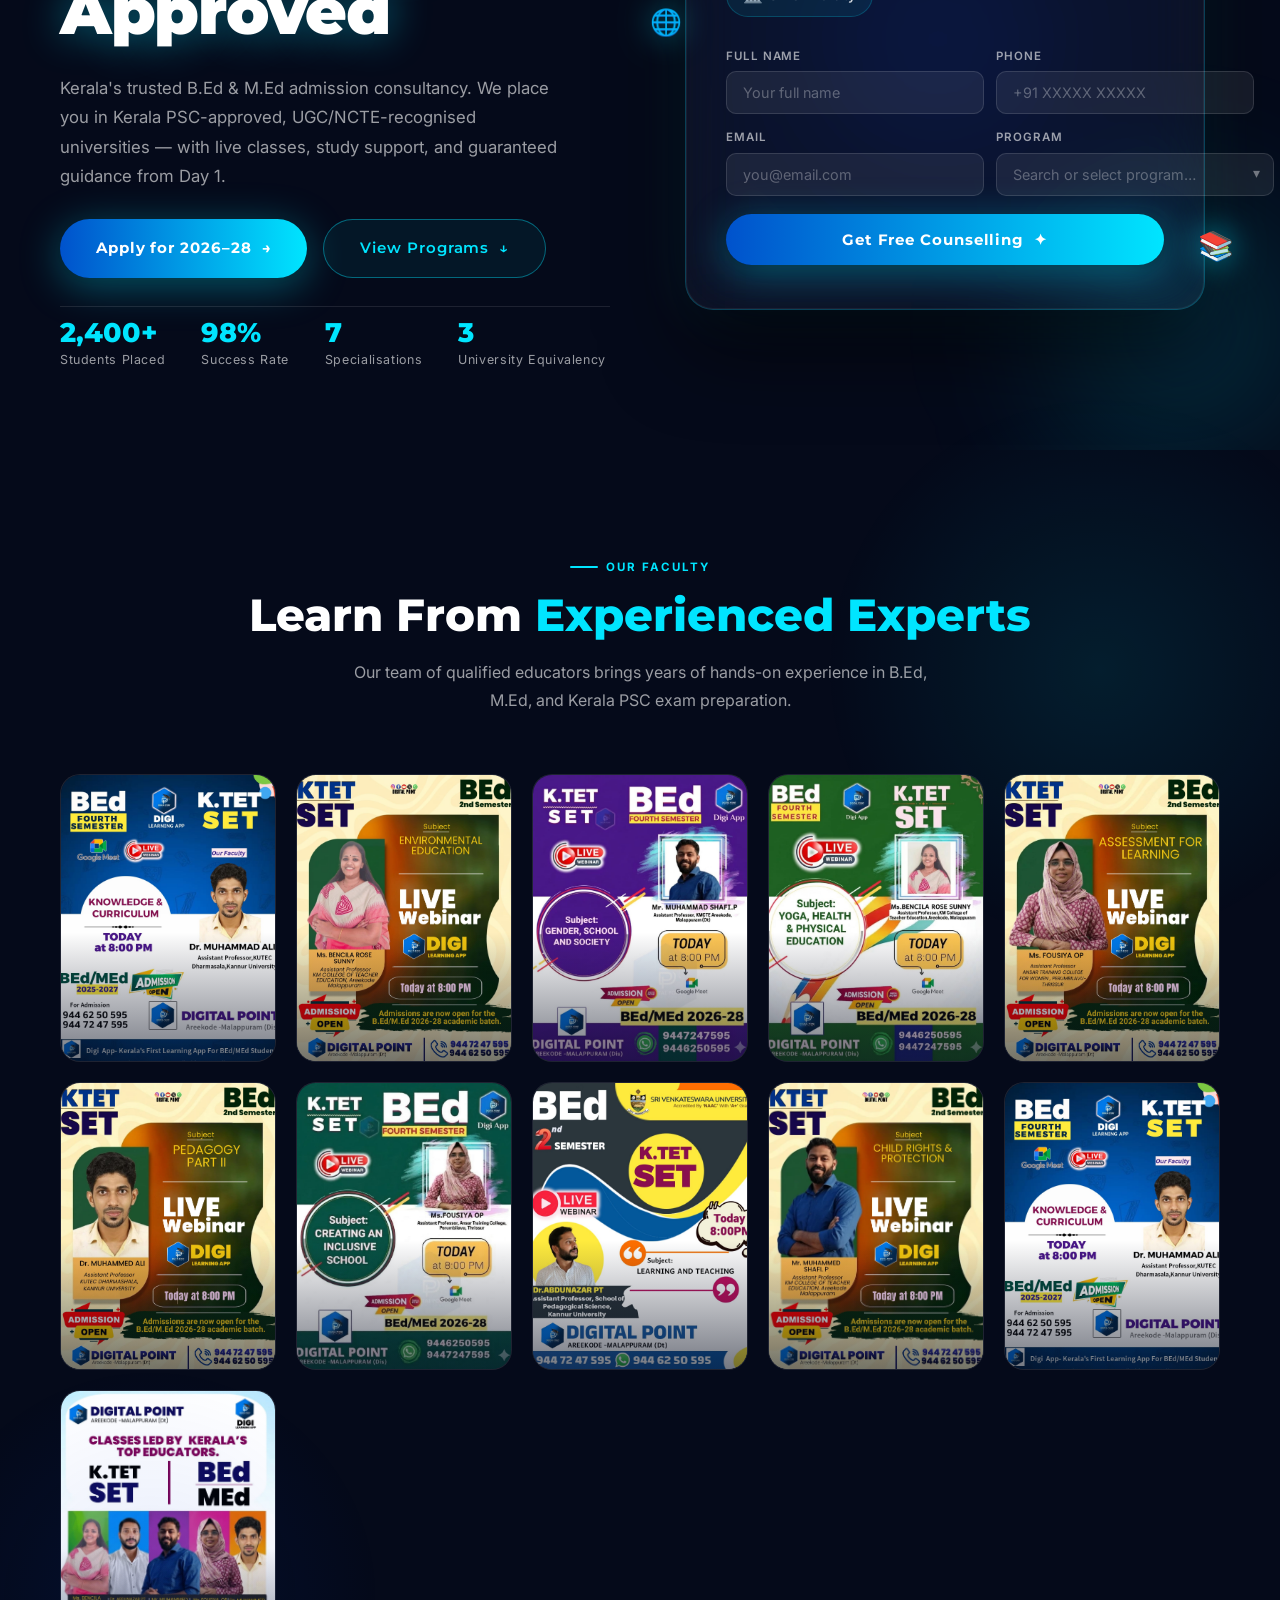
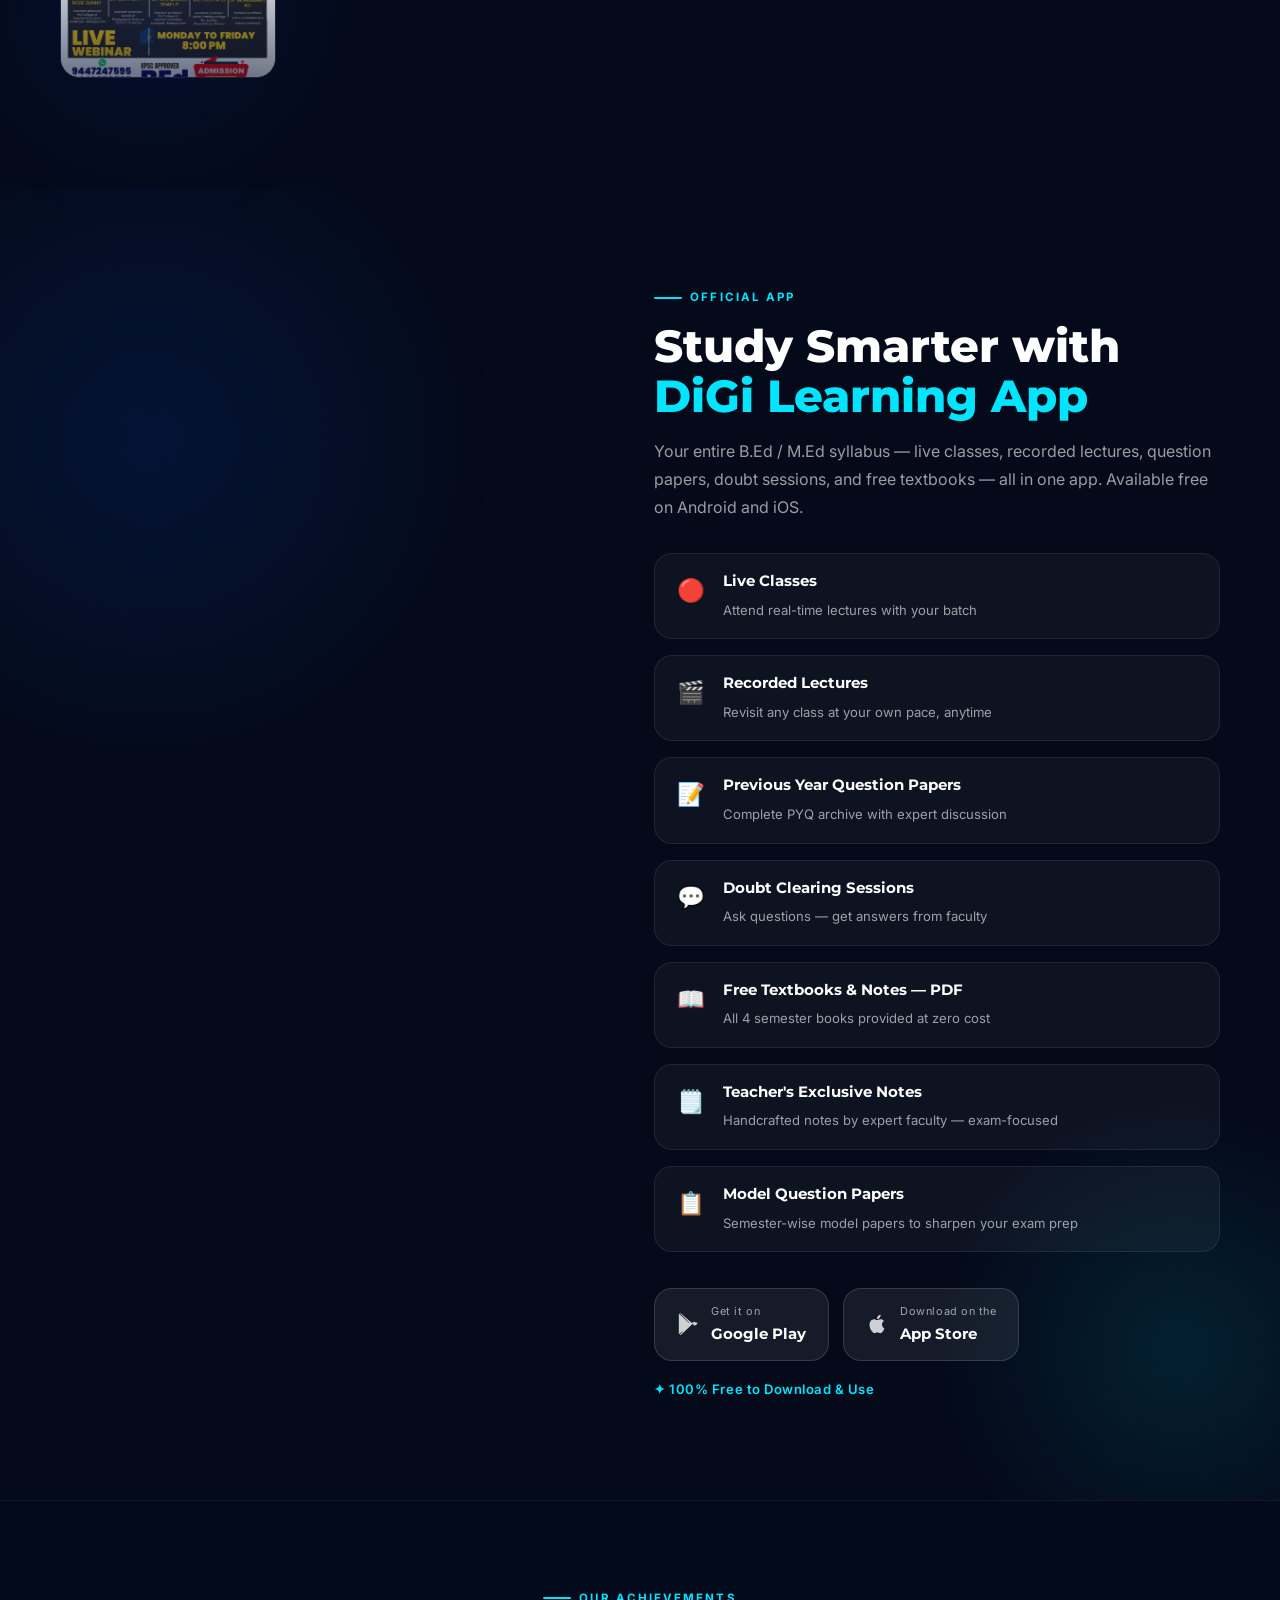
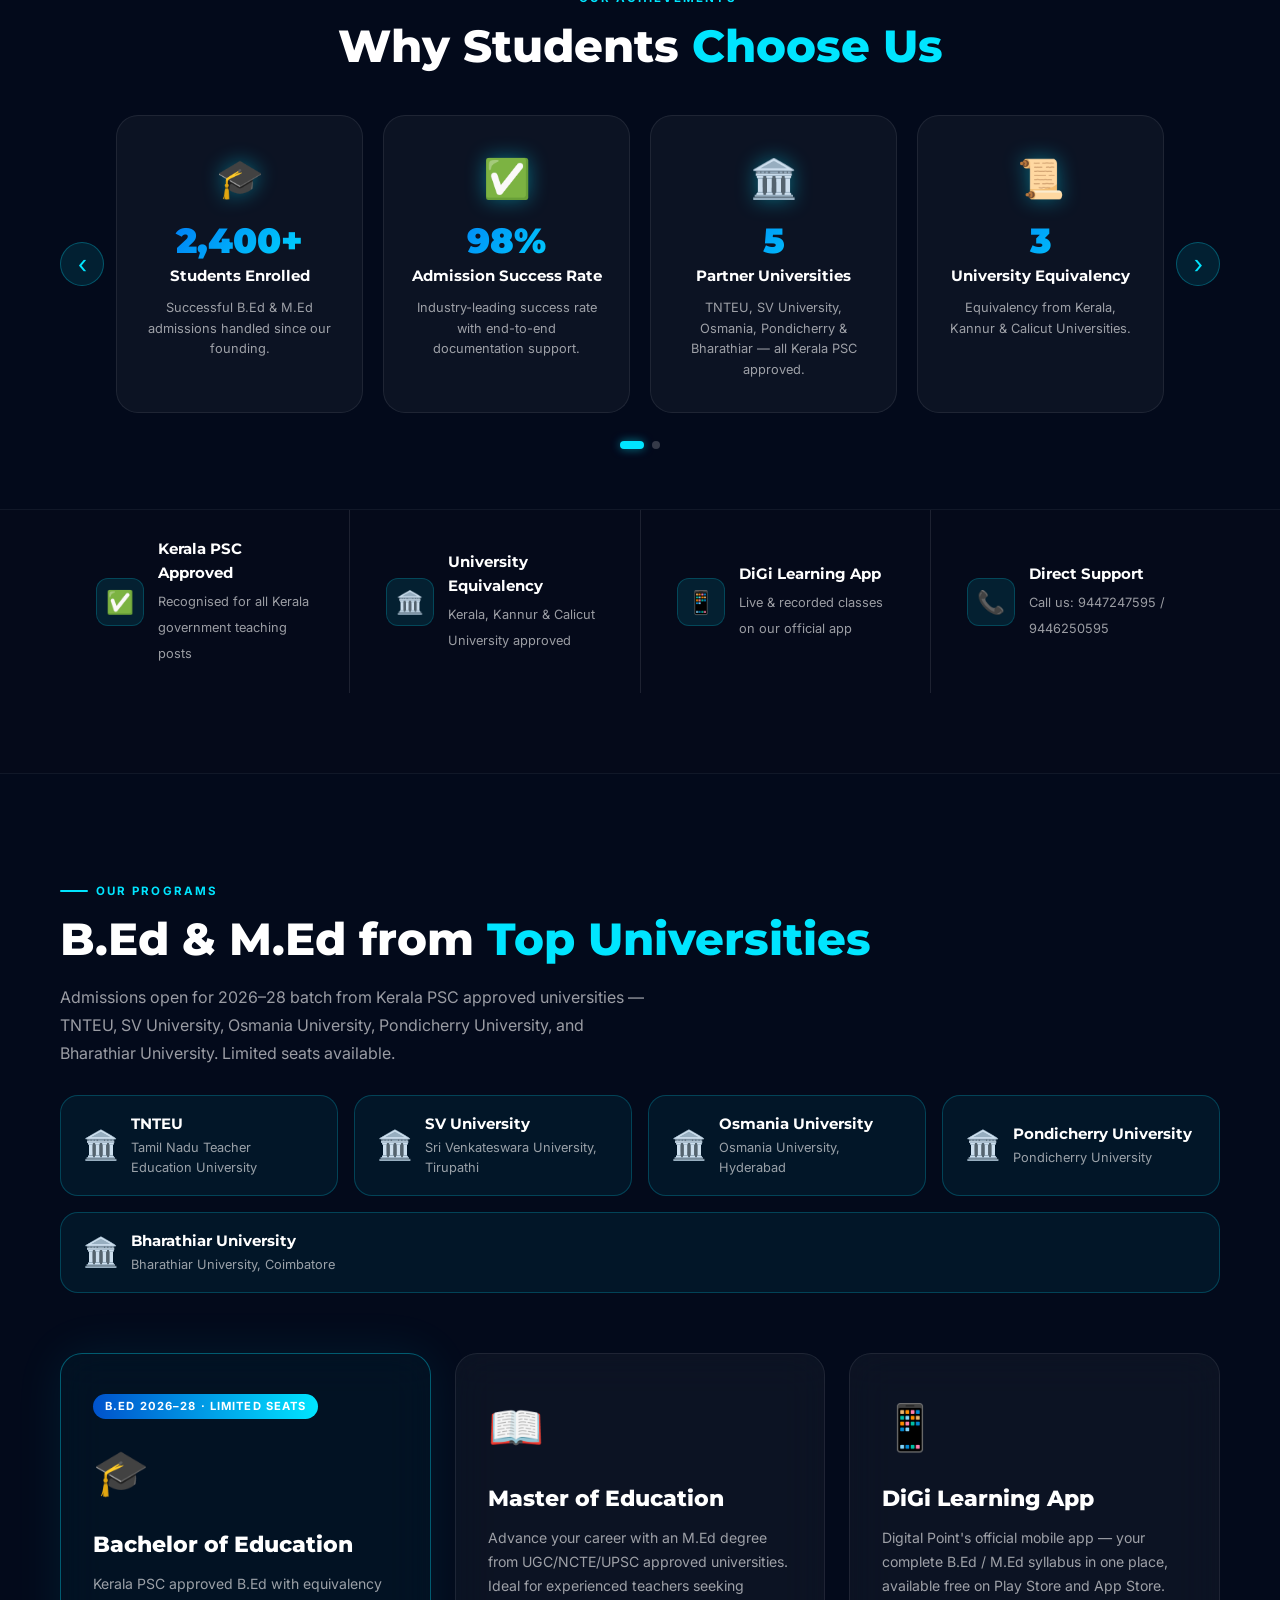
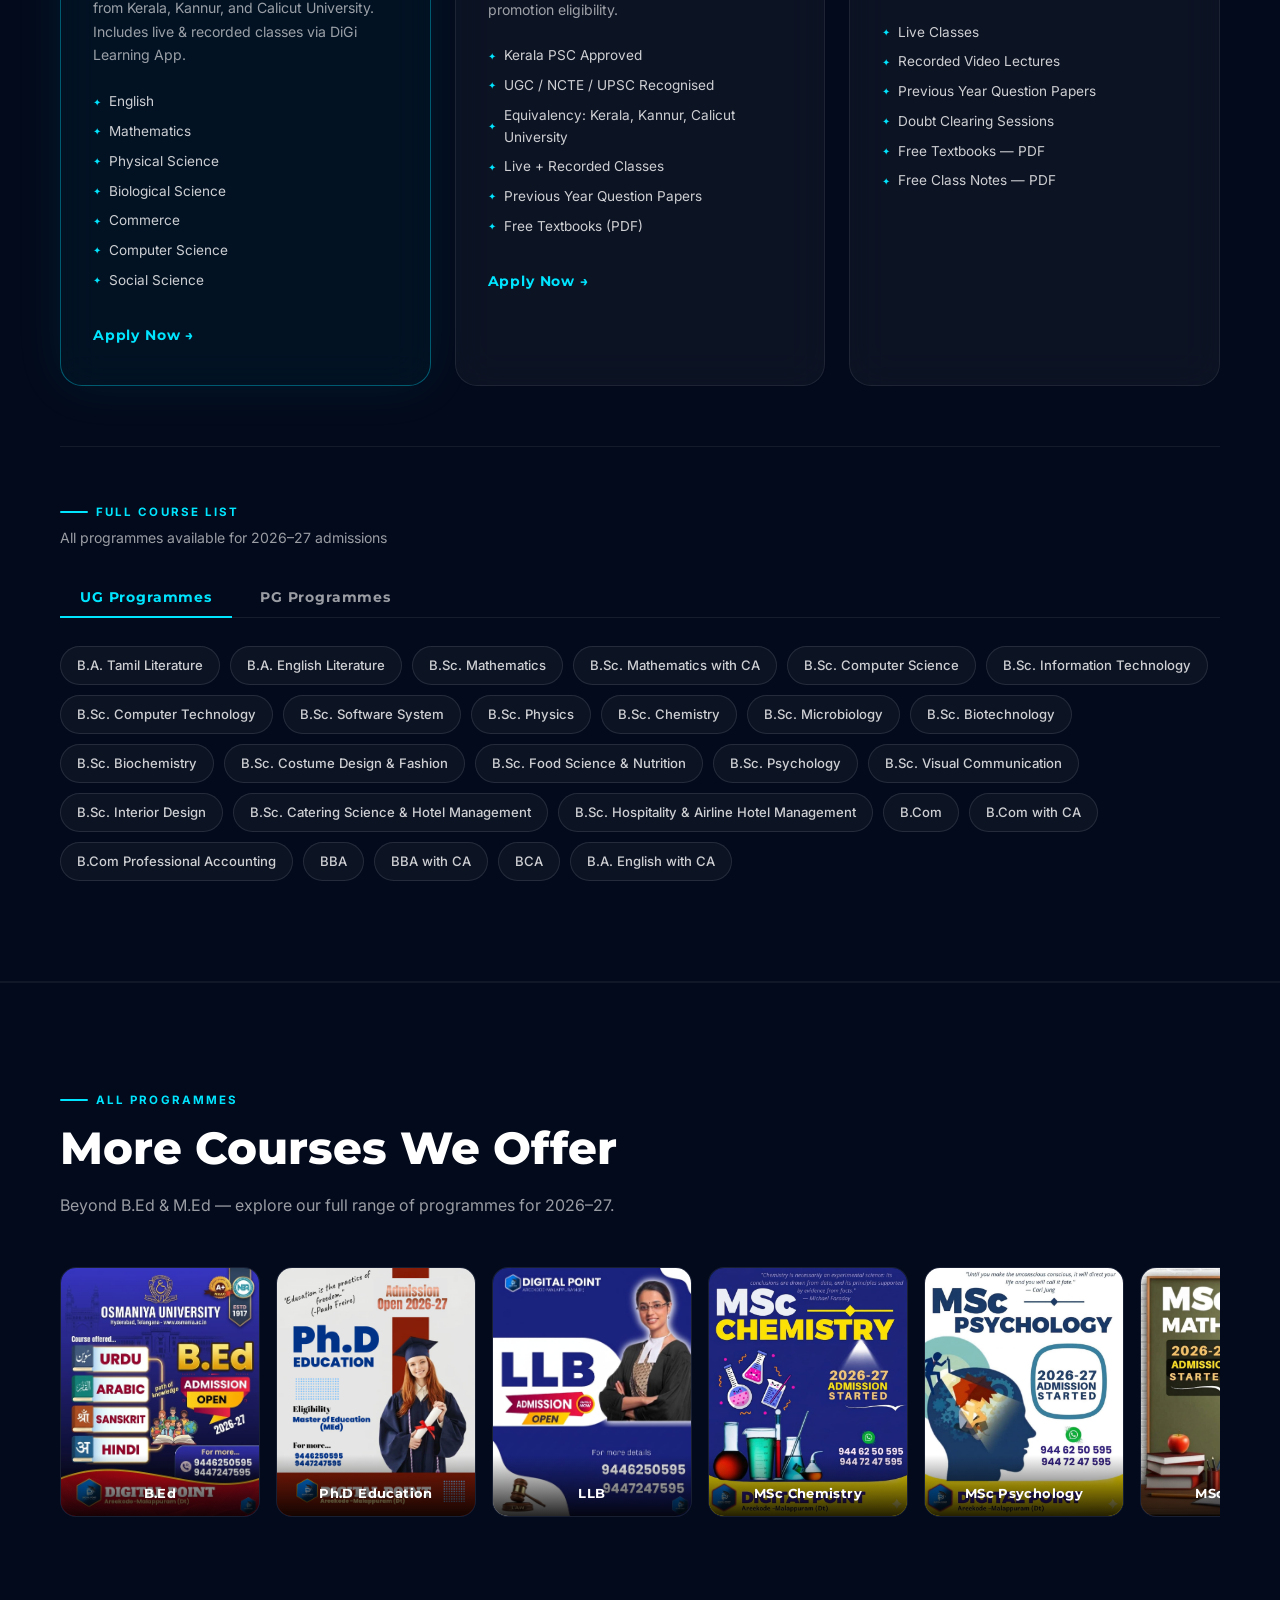
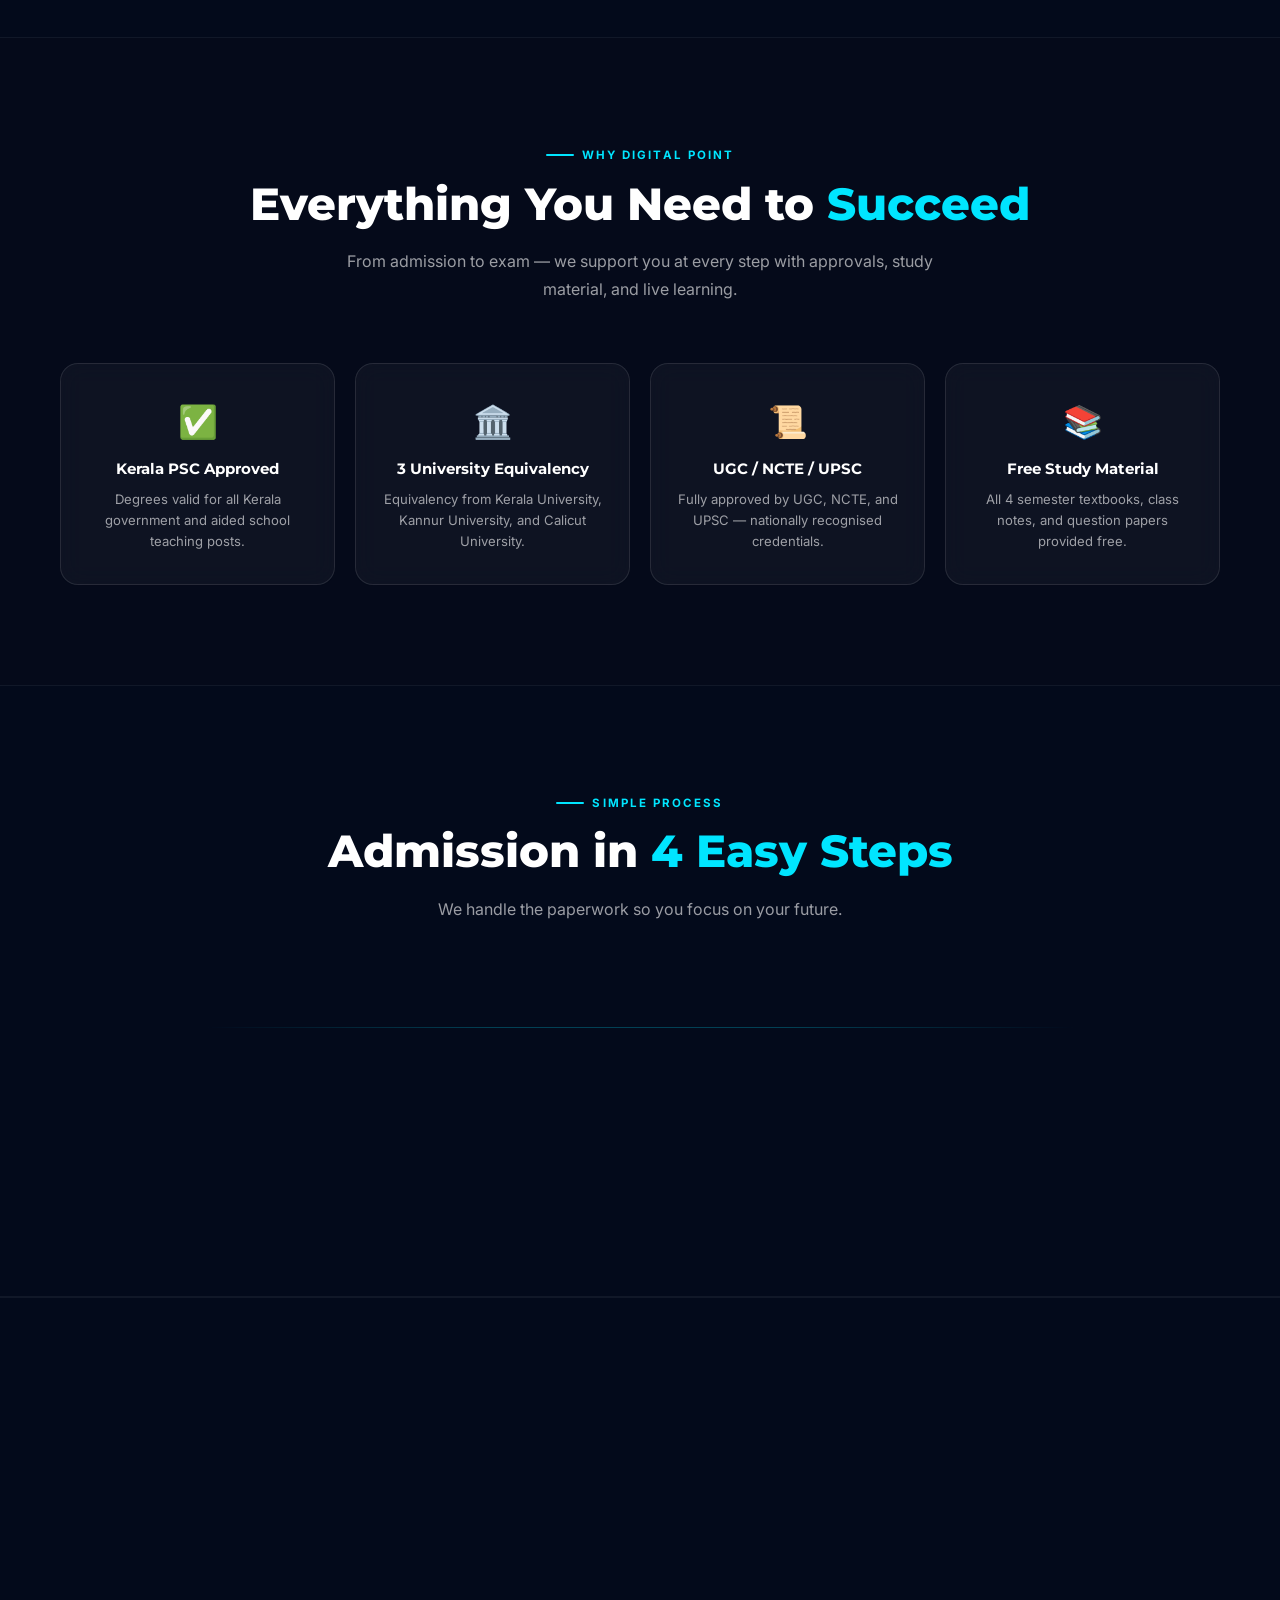
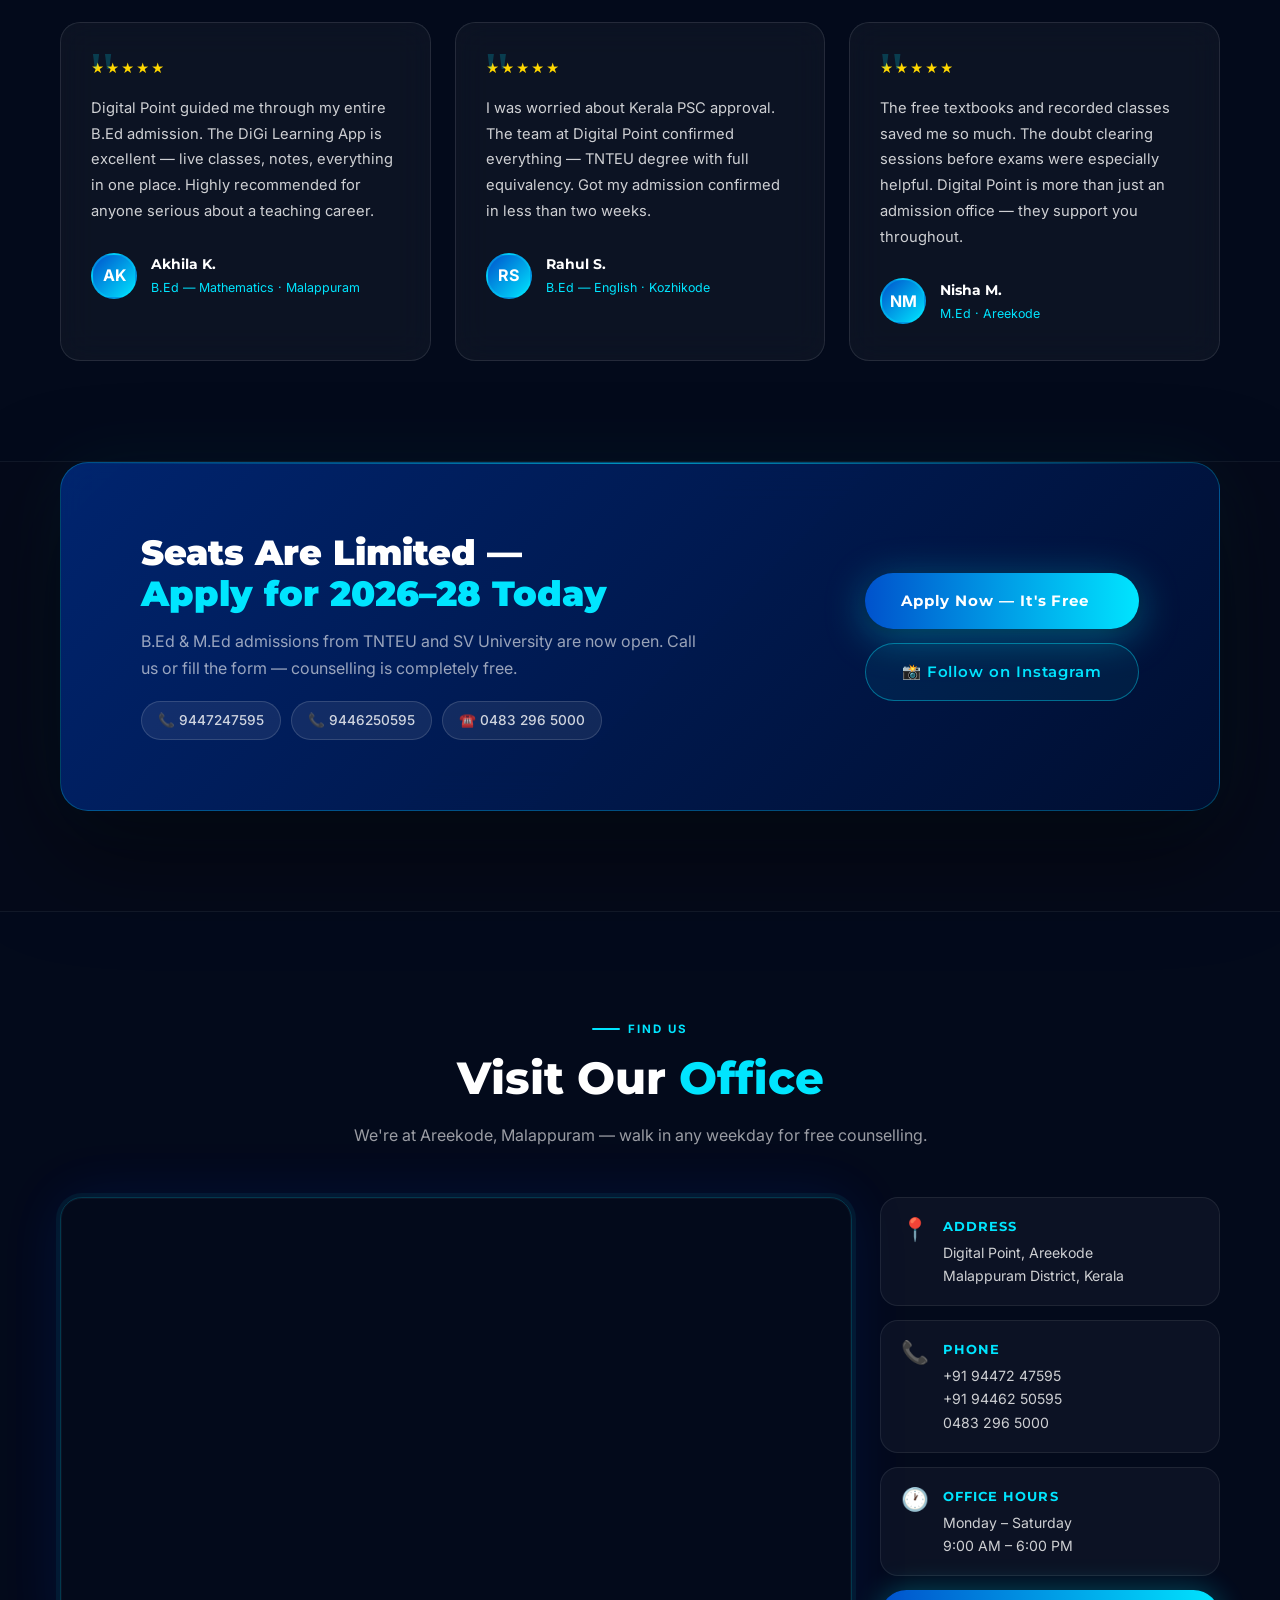
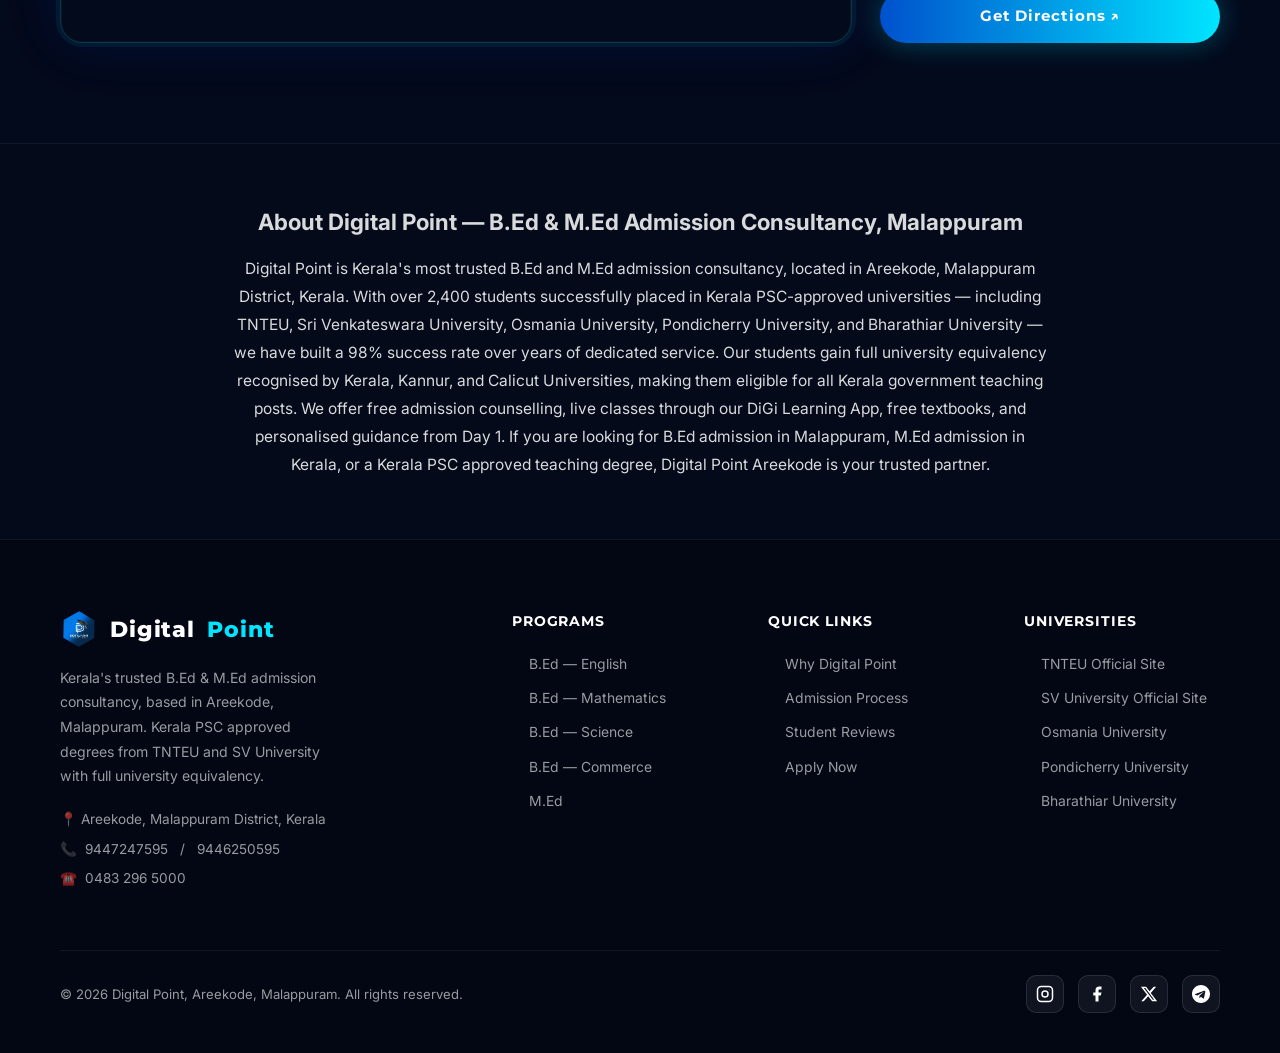
==== commit 075e47e1: "feat: add SEO about section to homepage and update hero section headlines" ====
--- a/index.html
+++ b/index.html
@@ -1055,6 +1055,20 @@
     <!-- ════════════════════════════════════════════════════════
        FOOTER
   ═════════════════════════════════════════════════════════ -->
+    <!-- About section — keyword-rich text for search engines -->
+    <section class="about-seo container" style="padding: 60px 20px; max-width: 860px; margin: 0 auto; text-align: center; color: inherit; opacity: 0.85;">
+        <h2 style="font-size: 1.4rem; margin-bottom: 16px;">About Digital Point — B.Ed &amp; M.Ed Admission Consultancy, Malappuram</h2>
+        <p style="line-height: 1.8; font-size: 0.97rem;">
+            Digital Point is Kerala's most trusted B.Ed and M.Ed admission consultancy, located in Areekode, Malappuram District, Kerala.
+            With over 2,400 students successfully placed in Kerala PSC-approved universities — including TNTEU, Sri Venkateswara University,
+            Osmania University, Pondicherry University, and Bharathiar University — we have built a 98% success rate over years of dedicated service.
+            Our students gain full university equivalency recognised by Kerala, Kannur, and Calicut Universities, making them eligible for all
+            Kerala government teaching posts. We offer free admission counselling, live classes through our DiGi Learning App, free textbooks,
+            and personalised guidance from Day 1. If you are looking for B.Ed admission in Malappuram, M.Ed admission in Kerala, or a
+            Kerala PSC approved teaching degree, Digital Point Areekode is your trusted partner.
+        </p>
+    </section>
+
     <footer>
         <div class="footer-inner container">
 
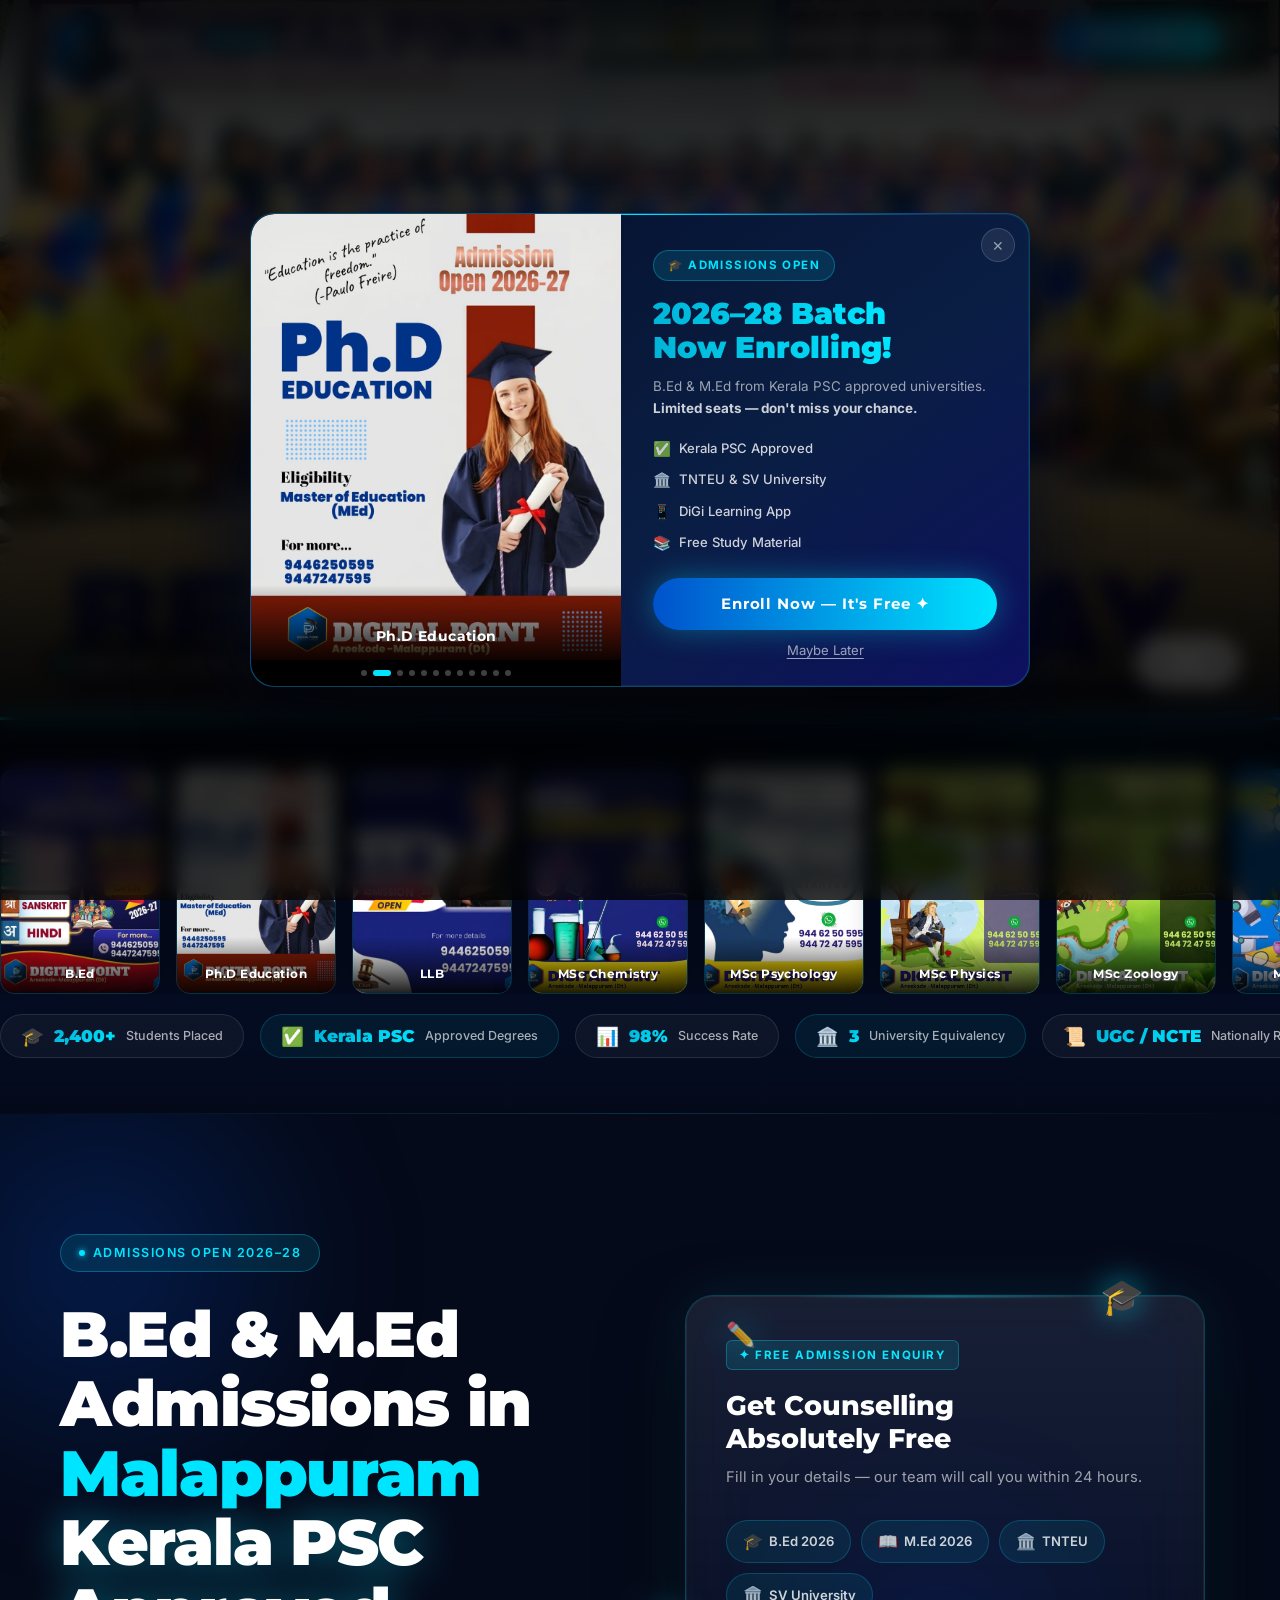
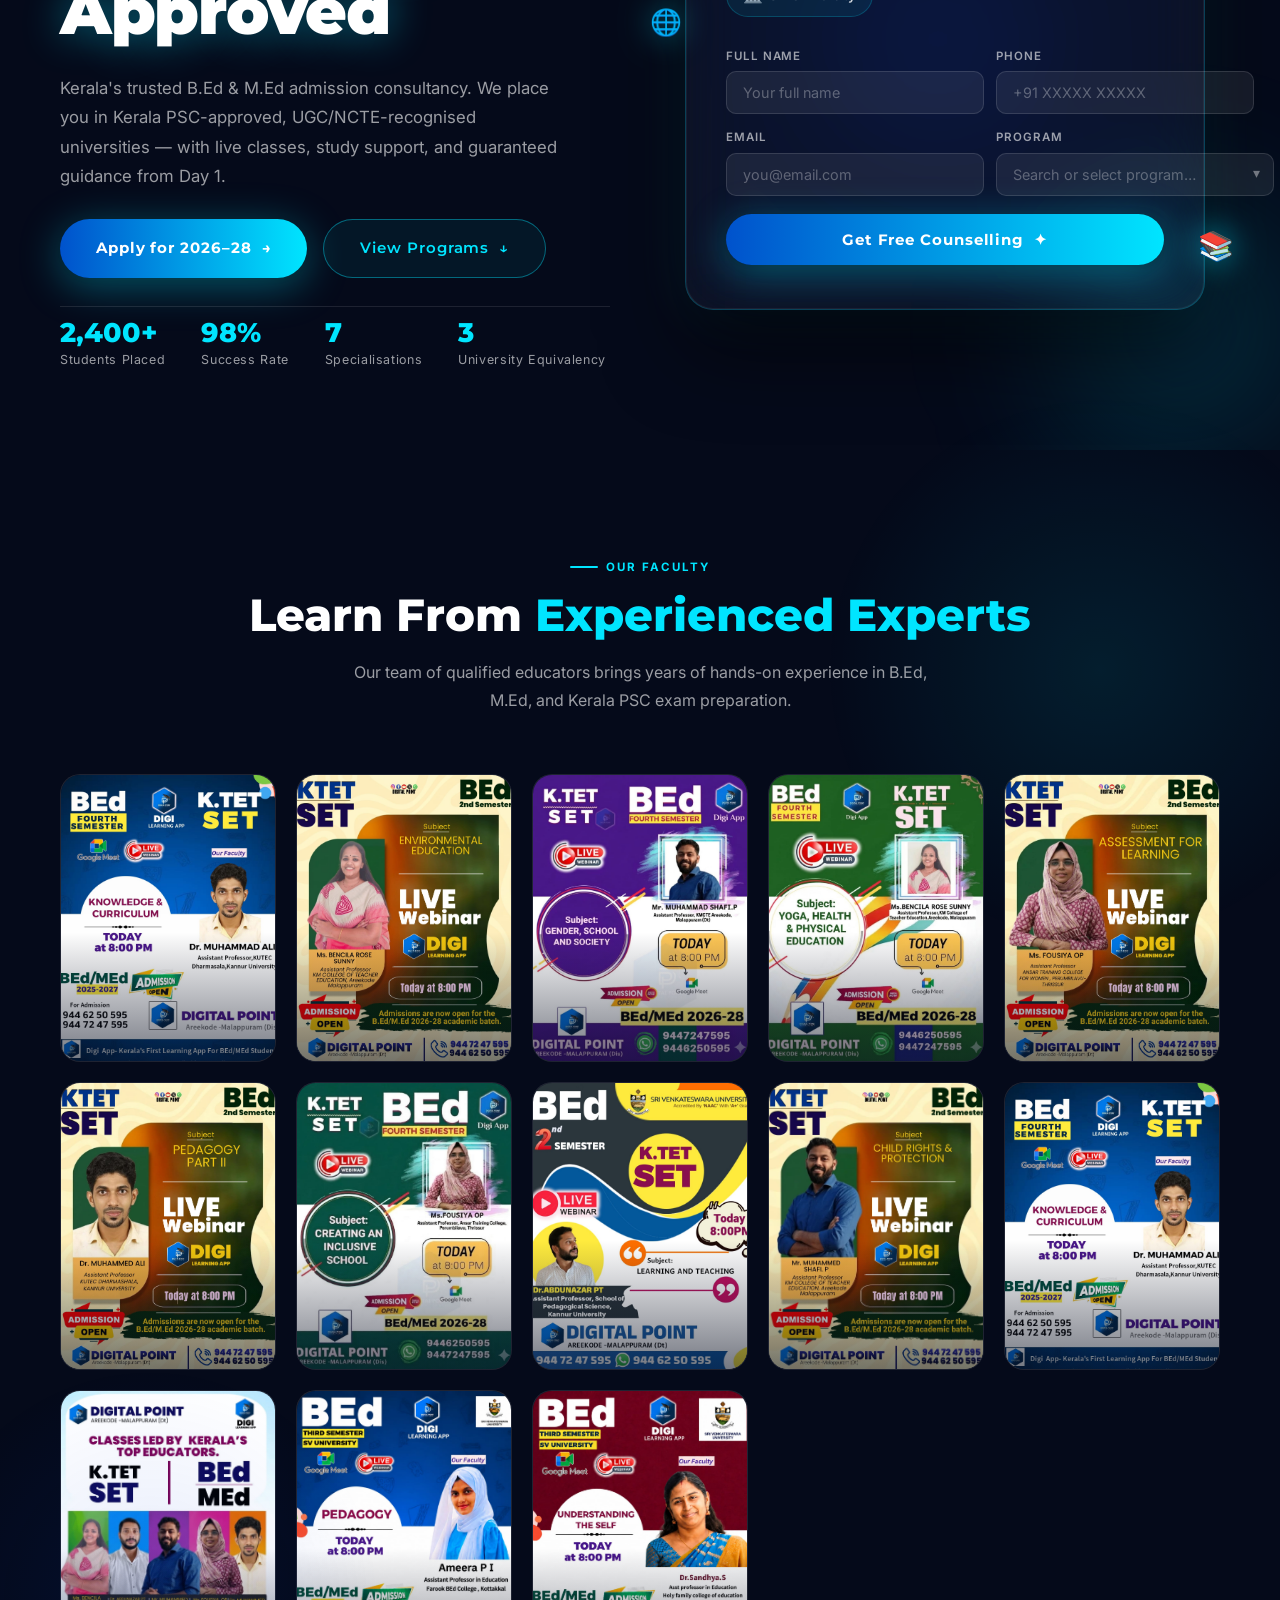
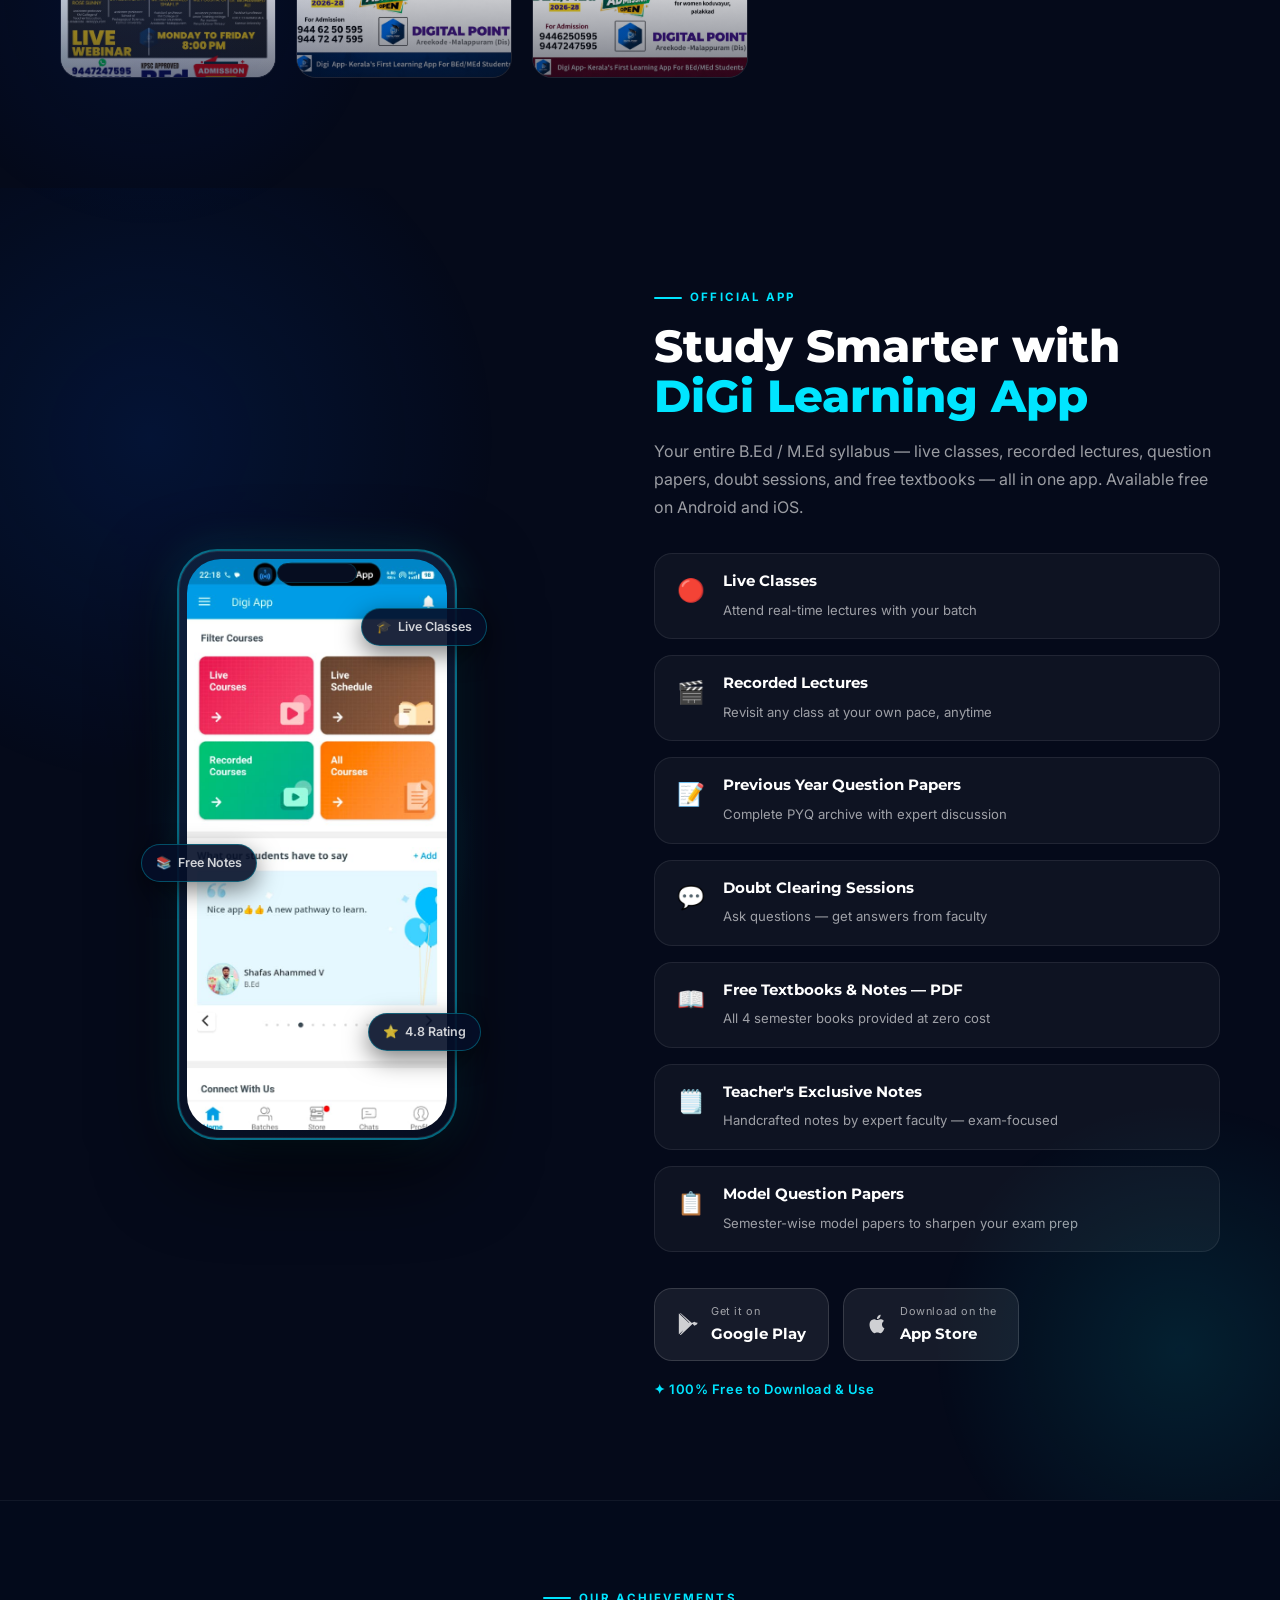
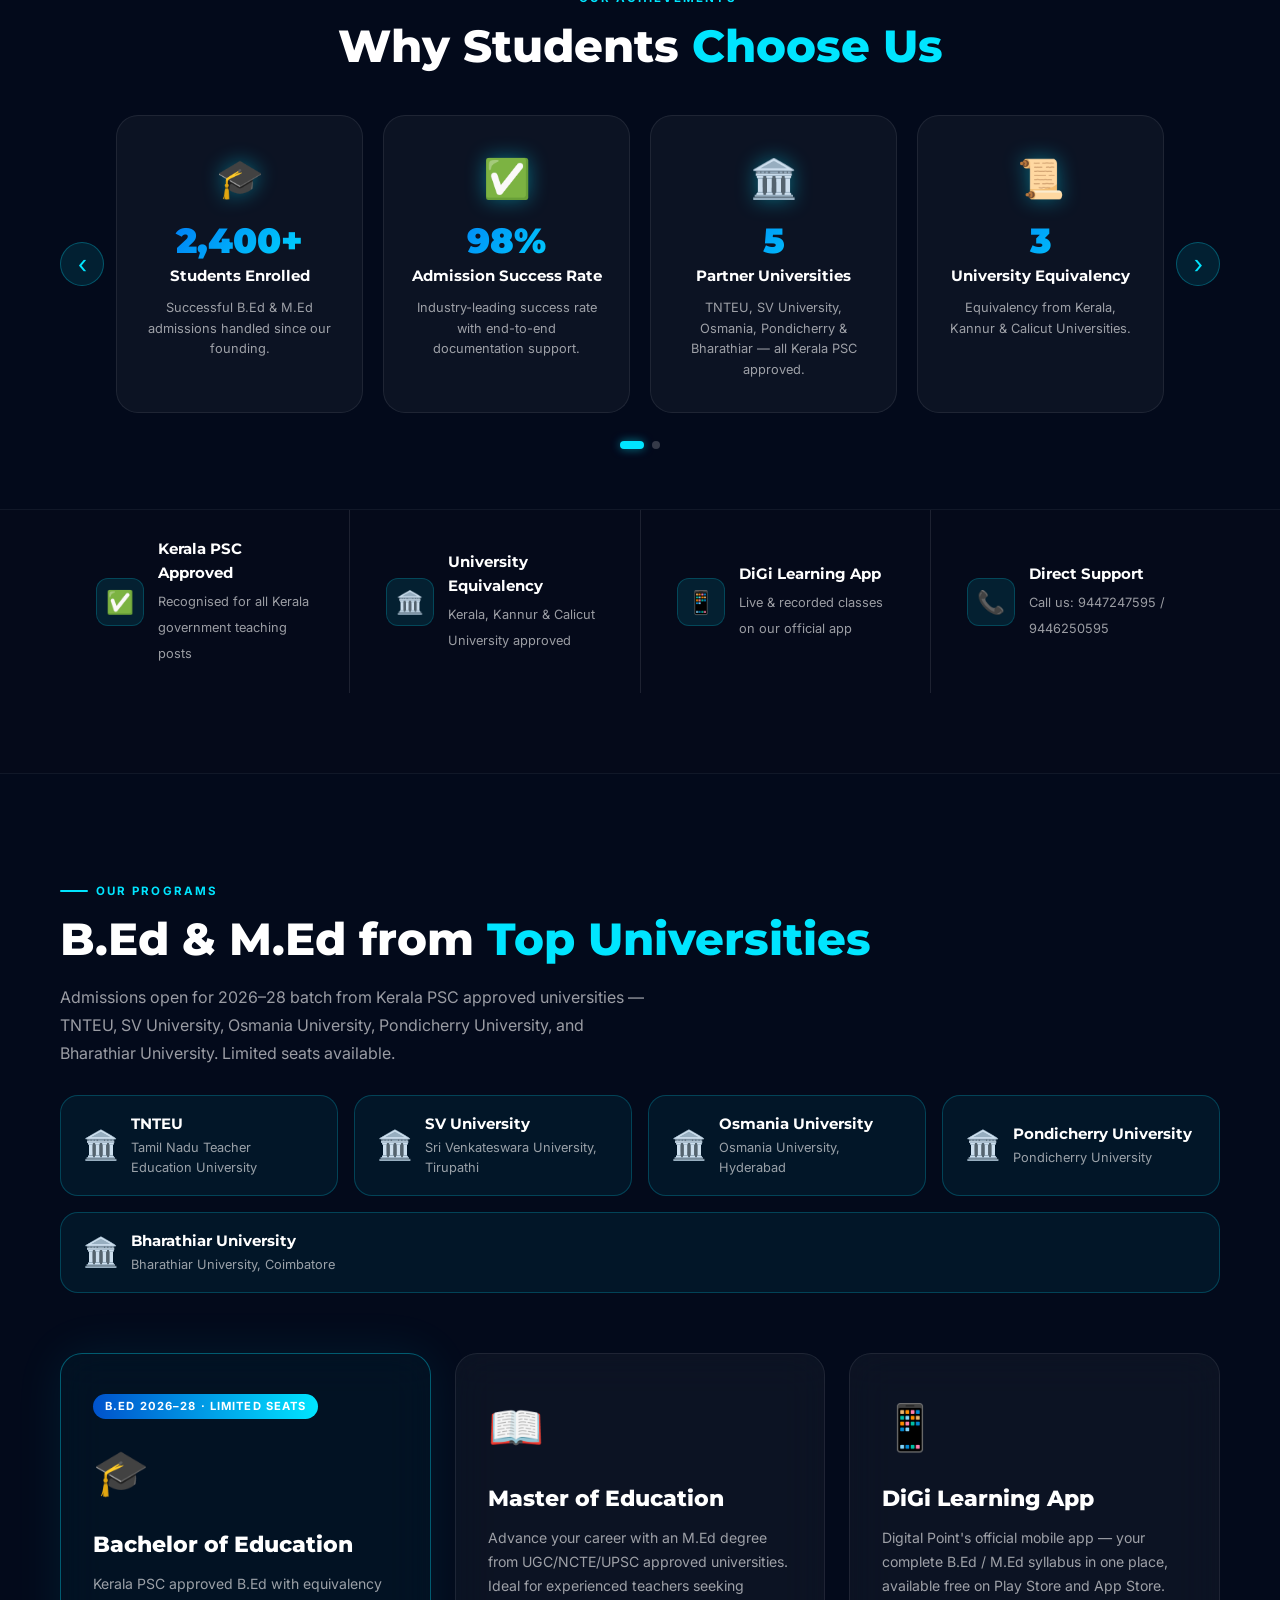
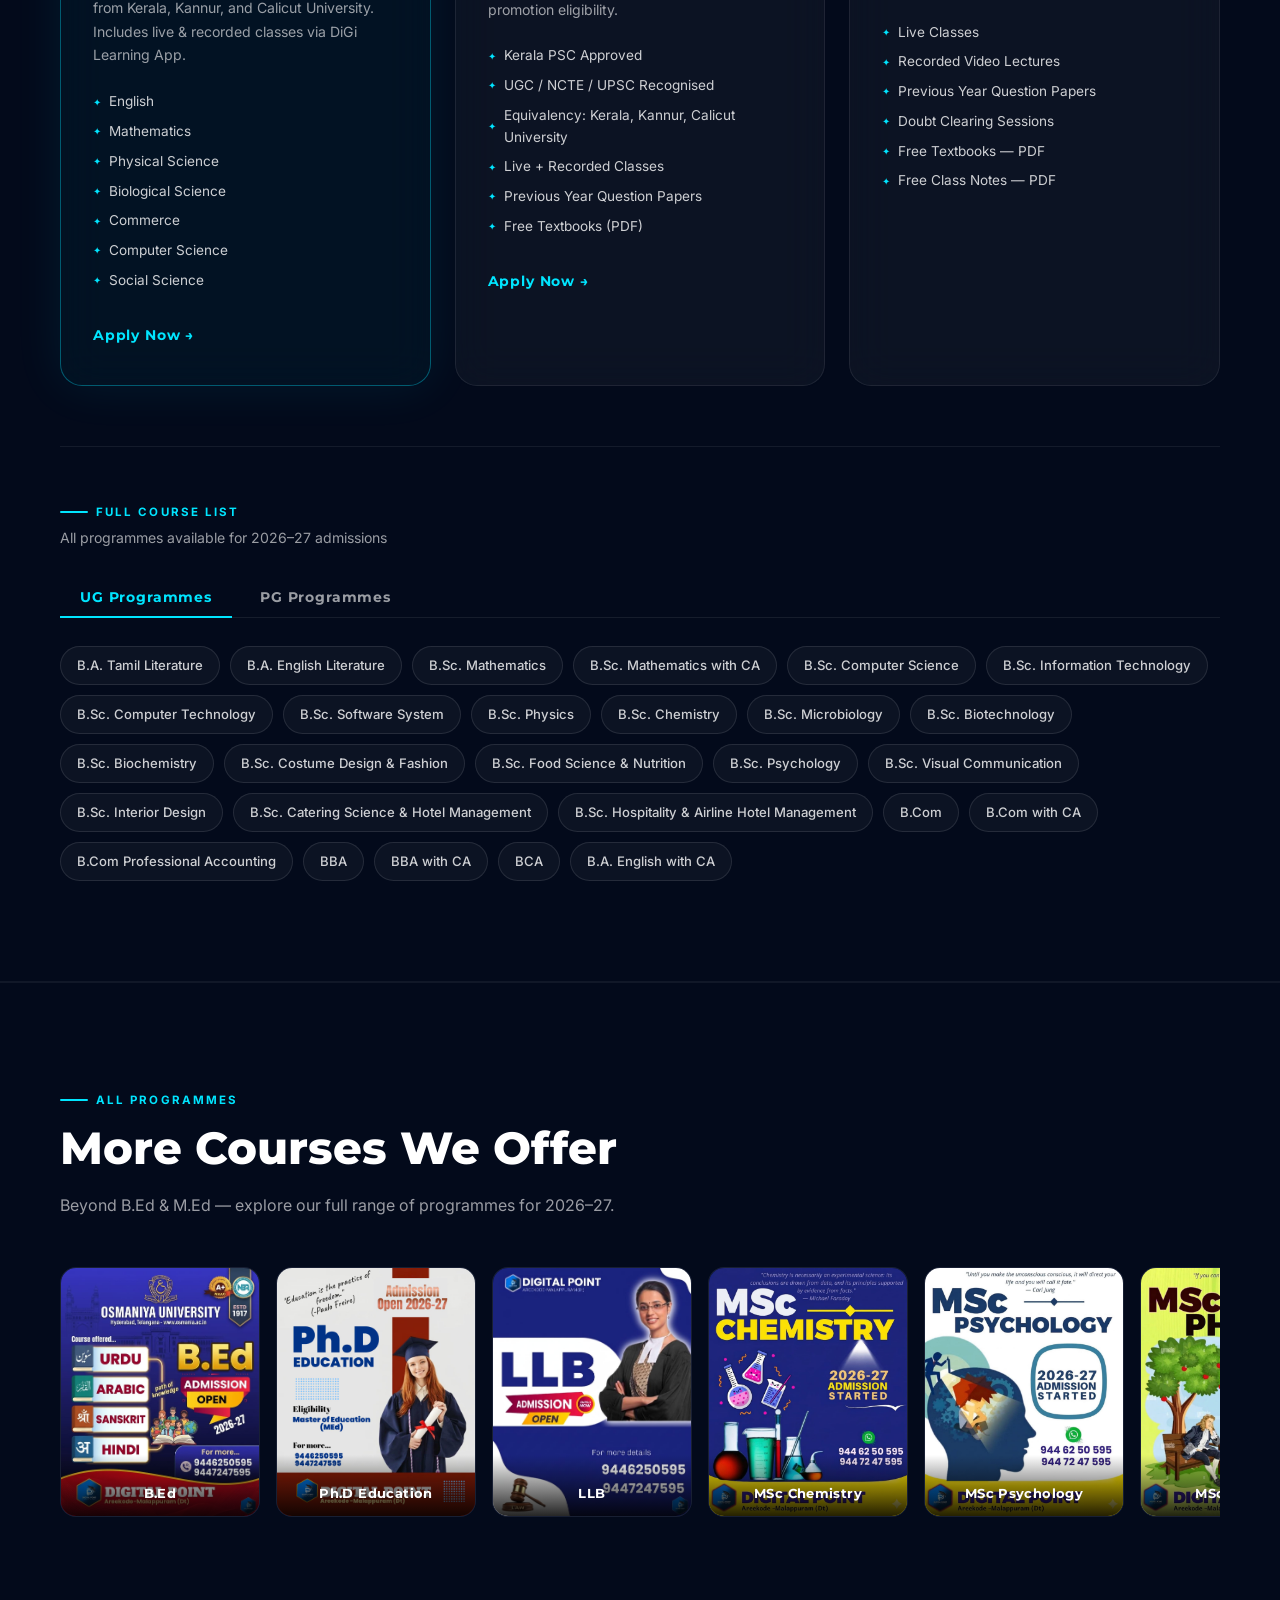
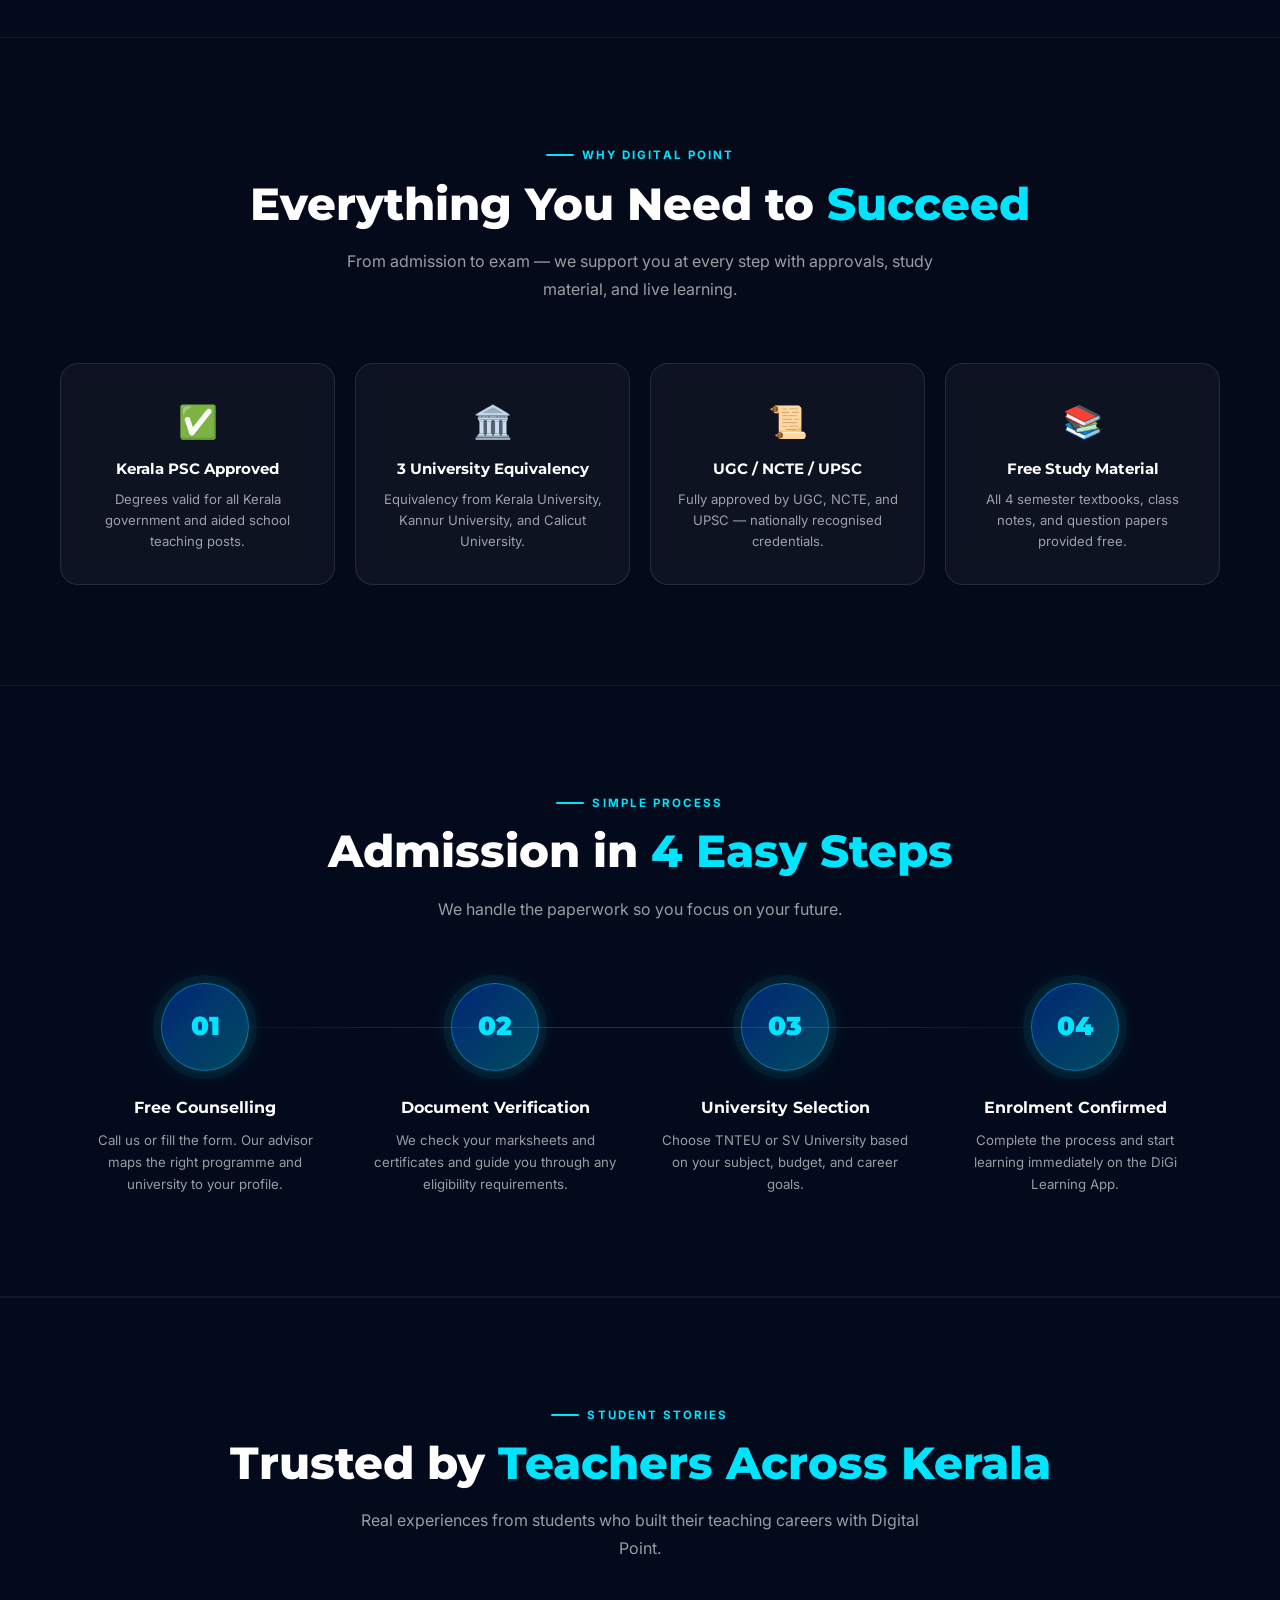
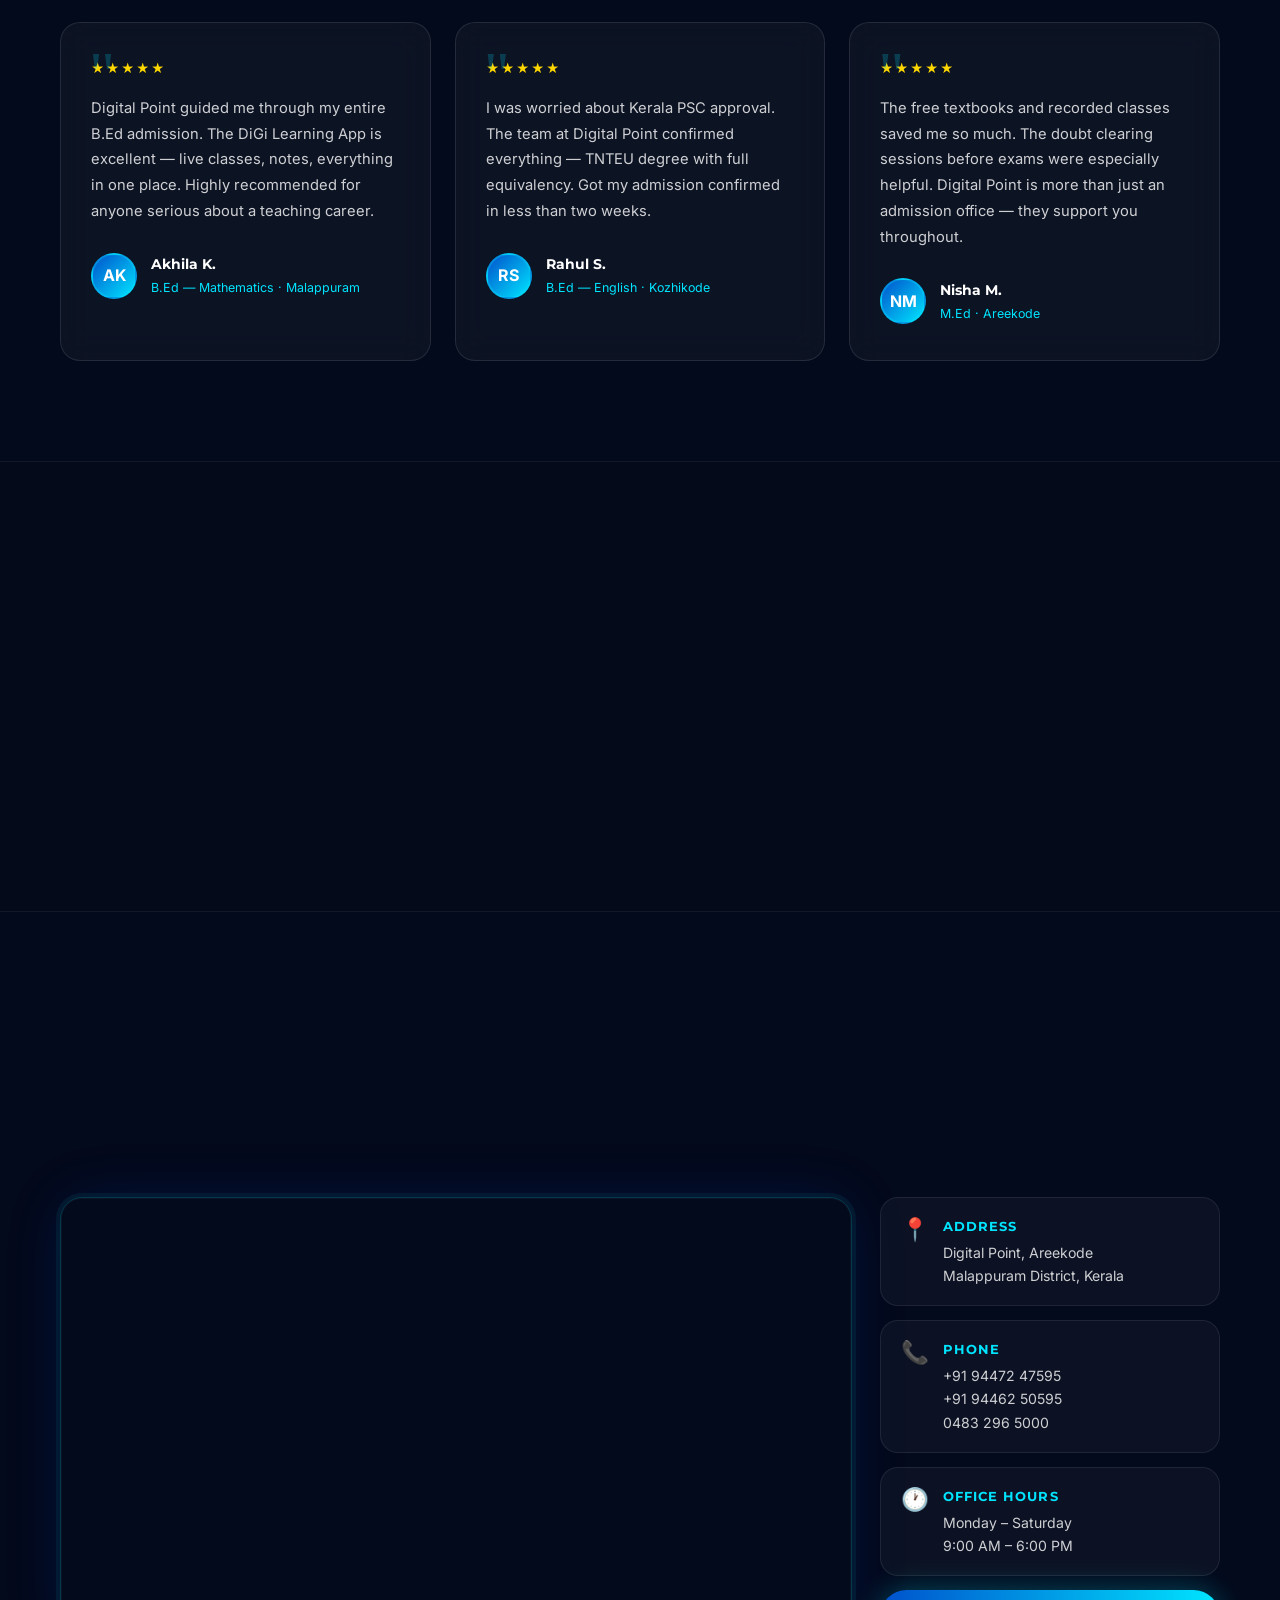
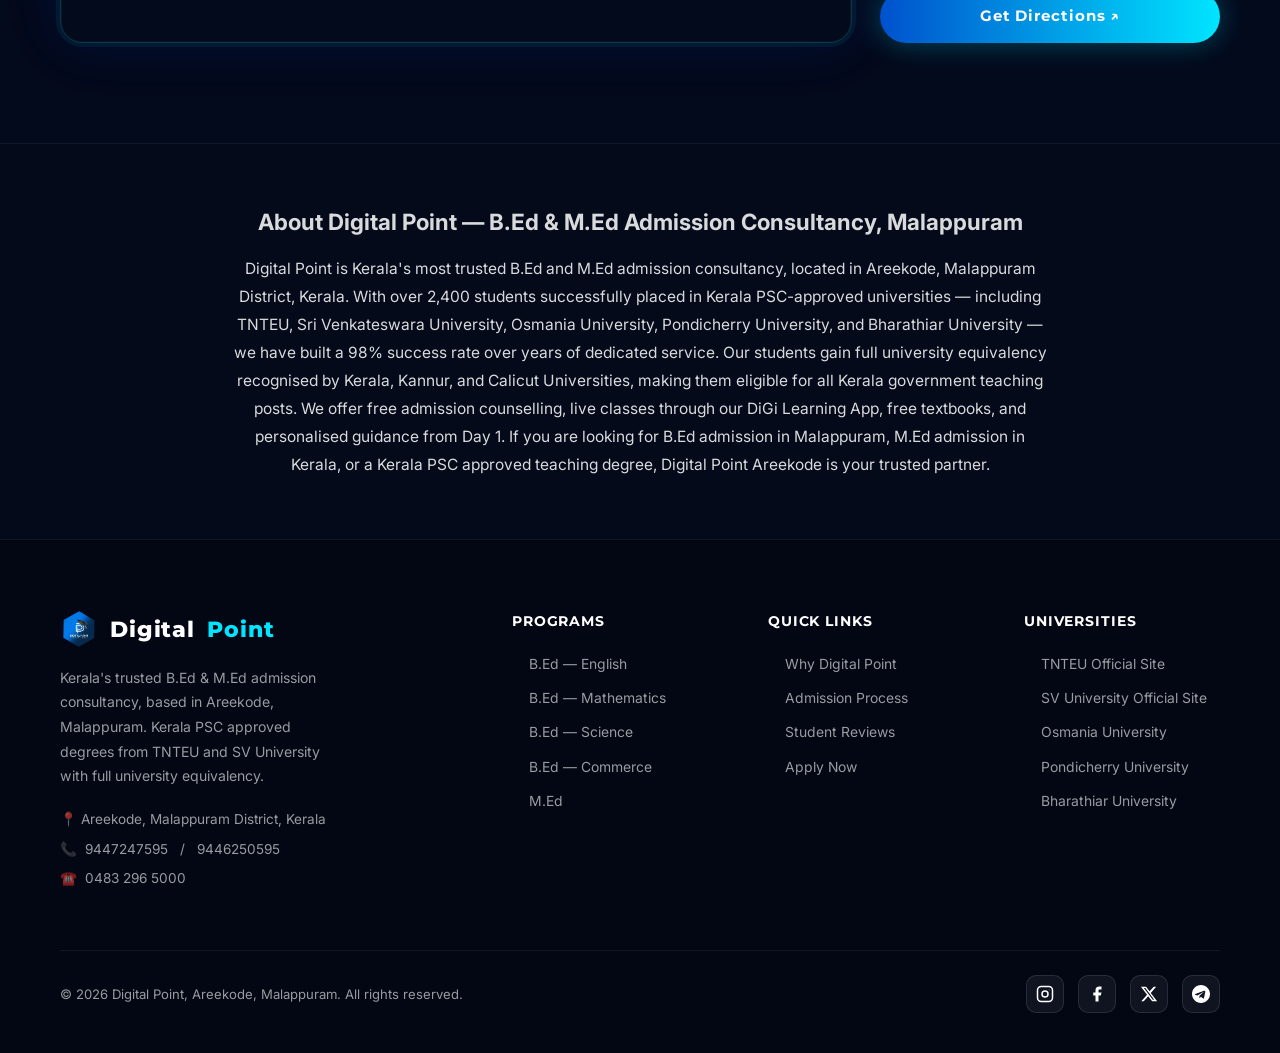
==== commit 61888670: "feat: add admin interface and site management capabilities" ====
--- a/index.html
+++ b/index.html
@@ -5,8 +5,10 @@
     <meta charset="UTF-8" />
     <meta name="viewport" content="width=device-width, initial-scale=1.0" />
     <title>Digital Point — B.Ed &amp; M.Ed Admissions 2026 | Malappuram, Kerala</title>
-    <meta name="description" content="Kerala's trusted B.Ed &amp; M.Ed admission consultancy in Areekode, Malappuram. Kerala PSC-approved universities, 2,400+ students placed, 98% success rate. Free counselling — call 9447247595." />
-    <meta name="keywords" content="B.Ed admission Kerala, M.Ed admission Kerala, Kerala PSC approved B.Ed, B.Ed Malappuram, Digital Point Education, TNTEU B.Ed, SV University B.Ed, B.Ed Areekode, teaching career Kerala, B.Ed 2026 admission" />
+    <meta name="description"
+        content="Kerala's trusted B.Ed &amp; M.Ed admission consultancy in Areekode, Malappuram. Kerala PSC-approved universities, 2,400+ students placed, 98% success rate. Free counselling — call 9447247595." />
+    <meta name="keywords"
+        content="B.Ed admission Kerala, M.Ed admission Kerala, Kerala PSC approved B.Ed, B.Ed Malappuram, Digital Point Education, TNTEU B.Ed, SV University B.Ed, B.Ed Areekode, teaching career Kerala, B.Ed 2026 admission" />
     <meta name="author" content="Digital Point, Areekode" />
     <link rel="canonical" href="https://digitalpointedu.com/" />
 
@@ -14,7 +16,8 @@
     <meta property="og:type" content="website" />
     <meta property="og:url" content="https://digitalpointedu.com/" />
     <meta property="og:title" content="Digital Point — B.Ed &amp; M.Ed Admissions 2026 | Malappuram, Kerala" />
-    <meta property="og:description" content="Kerala's trusted B.Ed &amp; M.Ed admission consultancy. Kerala PSC-approved, 2,400+ students placed, 98% success rate. Free counselling available." />
+    <meta property="og:description"
+        content="Kerala's trusted B.Ed &amp; M.Ed admission consultancy. Kerala PSC-approved, 2,400+ students placed, 98% success rate. Free counselling available." />
     <meta property="og:image" content="https://digitalpointedu.com/assets/images/logo.png" />
     <meta property="og:locale" content="en_IN" />
     <meta property="og:site_name" content="Digital Point" />
@@ -22,7 +25,8 @@
     <!-- Twitter Card -->
     <meta name="twitter:card" content="summary_large_image" />
     <meta name="twitter:title" content="Digital Point — B.Ed &amp; M.Ed Admissions 2026" />
-    <meta name="twitter:description" content="Kerala PSC-approved B.Ed &amp; M.Ed admissions. 2,400+ students placed. Free counselling — Areekode, Malappuram." />
+    <meta name="twitter:description"
+        content="Kerala PSC-approved B.Ed &amp; M.Ed admissions. 2,400+ students placed. Free counselling — Areekode, Malappuram." />
     <meta name="twitter:image" content="https://digitalpointedu.com/assets/images/logo.png" />
 
     <!-- Structured data: Local Educational Organisation -->
@@ -156,9 +160,13 @@
             <li><a href="#location" class="nav-link-item">Location</a></li>
             <!-- Mobile-only CTA inside menu -->
             <li class="mobile-nav-cta"><a href="#apply" class="btn-primary">Apply Now →</a></li>
+            <li class="mobile-nav-admin"><a href="admin.html" class="nav-admin-link" data-admin-link>🔒 Sign In</a></li>
         </ul>
 
-        <a href="#apply" class="nav-cta desktop-cta">Apply Now →</a>
+        <div class="nav-actions">
+            <a href="admin.html" class="nav-signin desktop-cta" data-admin-link title="Admin sign in">Sign In</a>
+            <a href="#apply" class="nav-cta desktop-cta">Apply Now →</a>
+        </div>
 
         <!-- Hamburger (mobile only) -->
         <button class="hamburger" id="hamburger" aria-label="Toggle navigation" aria-expanded="false">
@@ -177,10 +185,8 @@
 
         <!-- Slides -->
         <div class="ih-slides" id="ih-slides">
+            <!-- Rendered from CONTENT.institute.slides (content.js) -->
             <div class="ih-slide ih-active" style="background-image:url('assets/images/institute/1.jpeg')"></div>
-            <div class="ih-slide" style="background-image:url('assets/images/institute/2.jpeg')"></div>
-            <div class="ih-slide" style="background-image:url('assets/images/institute/3.jpeg')"></div>
-            <div class="ih-slide" style="background-image:url('assets/images/institute/4.jpeg')"></div>
         </div>
 
         <!-- Bottom gradient overlay only -->
@@ -191,7 +197,8 @@
 
             <div class="ih-label-wrap">
                 <span class="ih-live-dot"></span>
-                <span class="ih-label-text">Digital Point &nbsp;·&nbsp; Areekode, Malappuram</span>
+                <span class="ih-label-text" data-c="institute.label">Digital Point &nbsp;·&nbsp; Areekode,
+                    Malappuram</span>
             </div>
 
             <div class="ih-dots" id="ih-dots" aria-label="Slide indicators"></div>
@@ -216,46 +223,8 @@
 
         <!-- Row 1 — Course posters, scroll left -->
         <div class="mq-fade-wrap">
-            <div class="mq-track mq-left mq-slow">
-
-                <!-- Original set -->
-                <div class="mq-poster"><img src="assets/images/courses/9.jpeg" alt="B.Ed"
-                        loading="lazy" /><span>B.Ed</span></div>
-                <div class="mq-poster"><img src="assets/images/courses/4.jpeg" alt="MSc Mathematics"
-                        loading="lazy" /><span>MSc Mathematics</span></div>
-                <div class="mq-poster"><img src="assets/images/courses/5.jpeg" alt="MSc Psychology"
-                        loading="lazy" /><span>MSc Psychology</span></div>
-                <div class="mq-poster"><img src="assets/images/courses/1.jpeg" alt="MSc Physics"
-                        loading="lazy" /><span>MSc Physics</span></div>
-                <div class="mq-poster"><img src="assets/images/courses/6.jpeg" alt="MSc Chemistry"
-                        loading="lazy" /><span>MSc Chemistry</span></div>
-                <div class="mq-poster"><img src="assets/images/courses/3.jpeg" alt="MSc Zoology"
-                        loading="lazy" /><span>MSc Zoology</span></div>
-                <div class="mq-poster"><img src="assets/images/courses/2.jpeg" alt="MSc Botany"
-                        loading="lazy" /><span>MSc Botany</span></div>
-                <div class="mq-poster"><img src="assets/images/courses/7.jpeg" alt="LLB"
-                        loading="lazy" /><span>LLB</span></div>
-                <div class="mq-poster"><img src="assets/images/courses/8.jpeg" alt="Ph.D Education"
-                        loading="lazy" /><span>Ph.D Education</span></div>
-
-                <!-- Duplicate set for seamless loop (aria-hidden: decorative copies) -->
-                <div class="mq-poster" aria-hidden="true"><img src="assets/images/courses/9.jpeg" alt="" loading="lazy" /><span>B.Ed</span></div>
-                <div class="mq-poster" aria-hidden="true"><img src="assets/images/courses/4.jpeg" alt="" loading="lazy" /><span>MSc
-                        Mathematics</span></div>
-                <div class="mq-poster" aria-hidden="true"><img src="assets/images/courses/5.jpeg" alt="" loading="lazy" /><span>MSc
-                        Psychology</span></div>
-                <div class="mq-poster" aria-hidden="true"><img src="assets/images/courses/1.jpeg" alt="" loading="lazy" /><span>MSc
-                        Physics</span></div>
-                <div class="mq-poster" aria-hidden="true"><img src="assets/images/courses/6.jpeg" alt="" loading="lazy" /><span>MSc
-                        Chemistry</span></div>
-                <div class="mq-poster" aria-hidden="true"><img src="assets/images/courses/3.jpeg" alt="" loading="lazy" /><span>MSc
-                        Zoology</span></div>
-                <div class="mq-poster" aria-hidden="true"><img src="assets/images/courses/2.jpeg" alt="" loading="lazy" /><span>MSc
-                        Botany</span></div>
-                <div class="mq-poster" aria-hidden="true"><img src="assets/images/courses/7.jpeg" alt="" loading="lazy" /><span>LLB</span>
-                </div>
-                <div class="mq-poster" aria-hidden="true"><img src="assets/images/courses/8.jpeg" alt="" loading="lazy" /><span>Ph.D
-                        Education</span></div>
+            <div class="mq-track mq-left mq-slow" id="mq-posters">
+                <!-- Rendered from CONTENT.courses.items (content.js) -->
             </div>
         </div>
 
@@ -411,7 +380,8 @@
                                 <label for="program-search">Program</label>
                                 <div class="program-select-wrap" id="program-select-wrap">
                                     <div class="program-input-row">
-                                        <input type="text" id="program-search" placeholder="Search or select program…" autocomplete="off" readonly />
+                                        <input type="text" id="program-search" placeholder="Search or select program…"
+                                            autocomplete="off" readonly />
                                         <span class="program-arrow" aria-hidden="true">▾</span>
                                     </div>
                                     <div class="program-dropdown" id="program-dropdown" hidden></div>
@@ -467,15 +437,7 @@
                             <div class="phone-notch"></div>
                             <div class="phone-screen">
                                 <div class="app-screen-slider" id="app-screen-slider">
-                                    <div class="app-screen-slide active">
-                                        <img src="assets/images/mobile/mobile_sc_1.jpeg" alt="DiGi App screen 1" loading="lazy" />
-                                    </div>
-                                    <div class="app-screen-slide">
-                                        <img src="assets/images/mobile/mobile_sc_2.jpeg" alt="DiGi App screen 2" loading="lazy" />
-                                    </div>
-                                    <div class="app-screen-slide">
-                                        <img src="assets/images/mobile/mobile_sc_3.jpeg" alt="DiGi App screen 3" loading="lazy" />
-                                    </div>
+                                    <!-- Rendered from CONTENT.app.screens (content.js) -->
                                 </div>
                             </div>
                         </div>
@@ -1056,15 +1018,23 @@
        FOOTER
   ═════════════════════════════════════════════════════════ -->
     <!-- About section — keyword-rich text for search engines -->
-    <section class="about-seo container" style="padding: 60px 20px; max-width: 860px; margin: 0 auto; text-align: center; color: inherit; opacity: 0.85;">
-        <h2 style="font-size: 1.4rem; margin-bottom: 16px;">About Digital Point — B.Ed &amp; M.Ed Admission Consultancy, Malappuram</h2>
+    <section class="about-seo container"
+        style="padding: 60px 20px; max-width: 860px; margin: 0 auto; text-align: center; color: inherit; opacity: 0.85;">
+        <h2 style="font-size: 1.4rem; margin-bottom: 16px;">About Digital Point — B.Ed &amp; M.Ed Admission Consultancy,
+            Malappuram</h2>
         <p style="line-height: 1.8; font-size: 0.97rem;">
-            Digital Point is Kerala's most trusted B.Ed and M.Ed admission consultancy, located in Areekode, Malappuram District, Kerala.
-            With over 2,400 students successfully placed in Kerala PSC-approved universities — including TNTEU, Sri Venkateswara University,
-            Osmania University, Pondicherry University, and Bharathiar University — we have built a 98% success rate over years of dedicated service.
-            Our students gain full university equivalency recognised by Kerala, Kannur, and Calicut Universities, making them eligible for all
-            Kerala government teaching posts. We offer free admission counselling, live classes through our DiGi Learning App, free textbooks,
-            and personalised guidance from Day 1. If you are looking for B.Ed admission in Malappuram, M.Ed admission in Kerala, or a
+            Digital Point is Kerala's most trusted B.Ed and M.Ed admission consultancy, located in Areekode, Malappuram
+            District, Kerala.
+            With over 2,400 students successfully placed in Kerala PSC-approved universities — including TNTEU, Sri
+            Venkateswara University,
+            Osmania University, Pondicherry University, and Bharathiar University — we have built a 98% success rate
+            over years of dedicated service.
+            Our students gain full university equivalency recognised by Kerala, Kannur, and Calicut Universities, making
+            them eligible for all
+            Kerala government teaching posts. We offer free admission counselling, live classes through our DiGi
+            Learning App, free textbooks,
+            and personalised guidance from Day 1. If you are looking for B.Ed admission in Malappuram, M.Ed admission in
+            Kerala, or a
             Kerala PSC approved teaching degree, Digital Point Areekode is your trusted partner.
         </p>
     </section>
@@ -1113,9 +1083,11 @@
                 <h4>Universities</h4>
                 <ul>
                     <li><a href="https://www.tnteu.ac.in/" target="_blank" rel="noopener">TNTEU Official Site</a></li>
-                    <li><a href="https://svuniversity.edu.in/" target="_blank" rel="noopener">SV University Official Site</a></li>
+                    <li><a href="https://svuniversity.edu.in/" target="_blank" rel="noopener">SV University Official
+                            Site</a></li>
                     <li><a href="https://www.osmania.ac.in/" target="_blank" rel="noopener">Osmania University</a></li>
-                    <li><a href="https://www.pondiuni.edu.in/" target="_blank" rel="noopener">Pondicherry University</a></li>
+                    <li><a href="https://www.pondiuni.edu.in/" target="_blank" rel="noopener">Pondicherry University</a>
+                    </li>
                     <li><a href="https://b-u.ac.in/" target="_blank" rel="noopener">Bharathiar University</a></li>
                 </ul>
             </nav>
@@ -1174,5 +1146,4 @@
     <script src="assets/js/institute-hero.js" defer></script>
 
 </body>
-
 </html>
--- a/assets/css/components.css
+++ b/assets/css/components.css
@@ -326,6 +326,56 @@
 .nav-cta:hover {
   transform: translateY(-2px);
   box-shadow: 0 0 36px rgba(0, 229, 255, 0.55);
+}
+
+/* ── Nav: admin sign-in ───────────────────────────────────── */
+.nav-actions {
+  display: flex;
+  align-items: center;
+  gap: 12px;
+}
+.nav-signin {
+  padding: 9px 18px;
+  border-radius: var(--radius-pill);
+  border: 1px solid var(--glass-border);
+  background: rgba(5, 10, 26, 0.45);
+  color: var(--white-80);
+  font-family: var(--font-display);
+  font-weight: 600;
+  font-size: 0.78rem;
+  letter-spacing: 0.08em;
+  text-transform: uppercase;
+  white-space: nowrap;
+  transition: color var(--transition-fast), border-color var(--transition-fast), background var(--transition-fast);
+}
+.nav-signin:hover {
+  color: var(--cyan);
+  border-color: var(--cyan);
+  background: var(--cyan-dim);
+}
+.mobile-nav-admin { display: none; }
+.nav-links a, .nav-cta { white-space: nowrap; }
+@media (max-width: 1440px) and (min-width: 769px) {
+  .nav-links { gap: 22px; }
+  .nav-links a { font-size: 0.82rem; letter-spacing: 0.04em; }
+}
+@media (max-width: 1180px) and (min-width: 769px) {
+  nav.main-nav, nav.main-nav.scrolled { padding-left: 24px; padding-right: 24px; }
+  .nav-links { gap: 12px; }
+  .nav-links a { font-size: 0.76rem; }
+  .nav-links a { font-size: 0.72rem; letter-spacing: 0.02em; }
+  .nav-cta { padding: 10px 16px; font-size: 0.76rem; }
+  /* Compact icon-only sign-in button */
+  .nav-signin {
+    width: 38px; height: 38px; padding: 0;
+    display: inline-grid; place-items: center;
+    font-size: 0; letter-spacing: 0;
+  }
+  .nav-signin::before { content: '🔒'; font-size: 15px; }
+}
+@media (max-width: 768px) {
+  .mobile-nav-admin { display: block; border-bottom: none !important; }
+  .mobile-nav-admin a { text-align: center; font-size: 0.85rem !important; color: var(--white-60) !important; }
 }
 
 /* ── Badges ────────────────────────────────────────────────── */
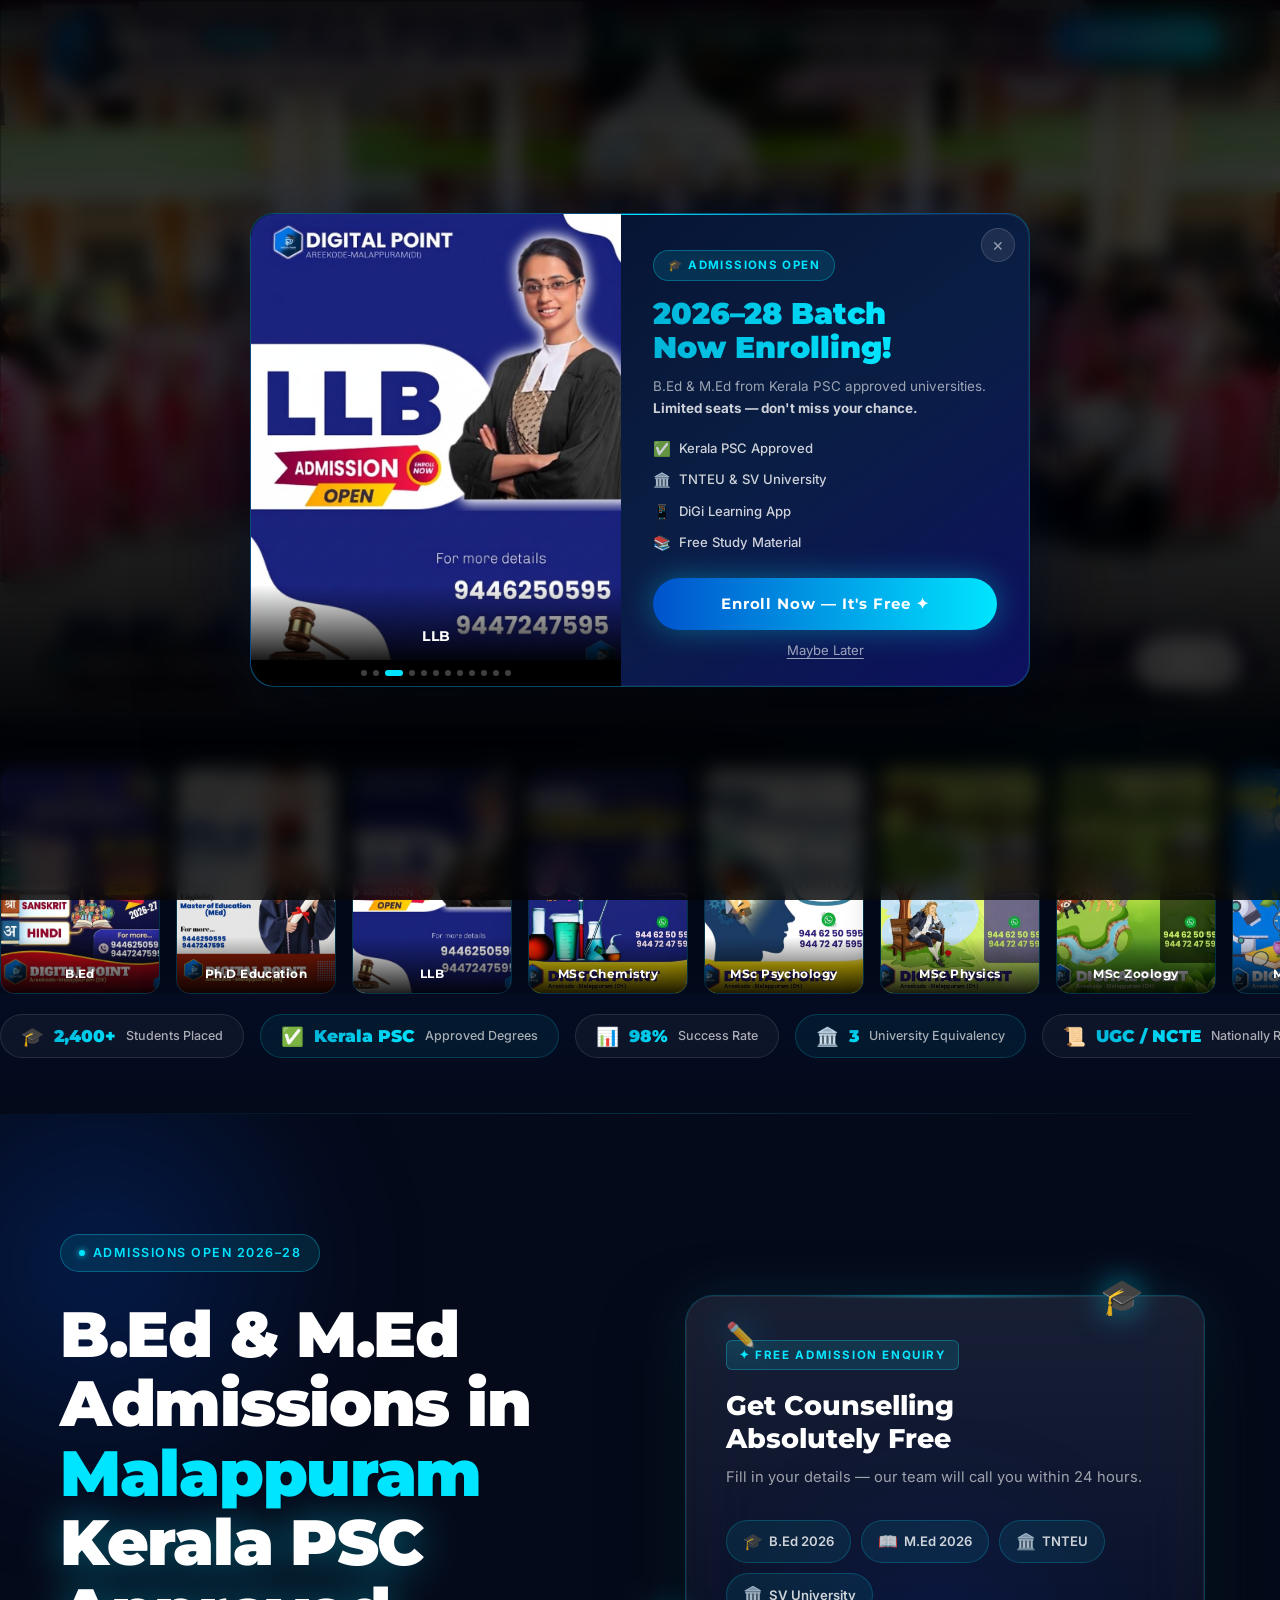
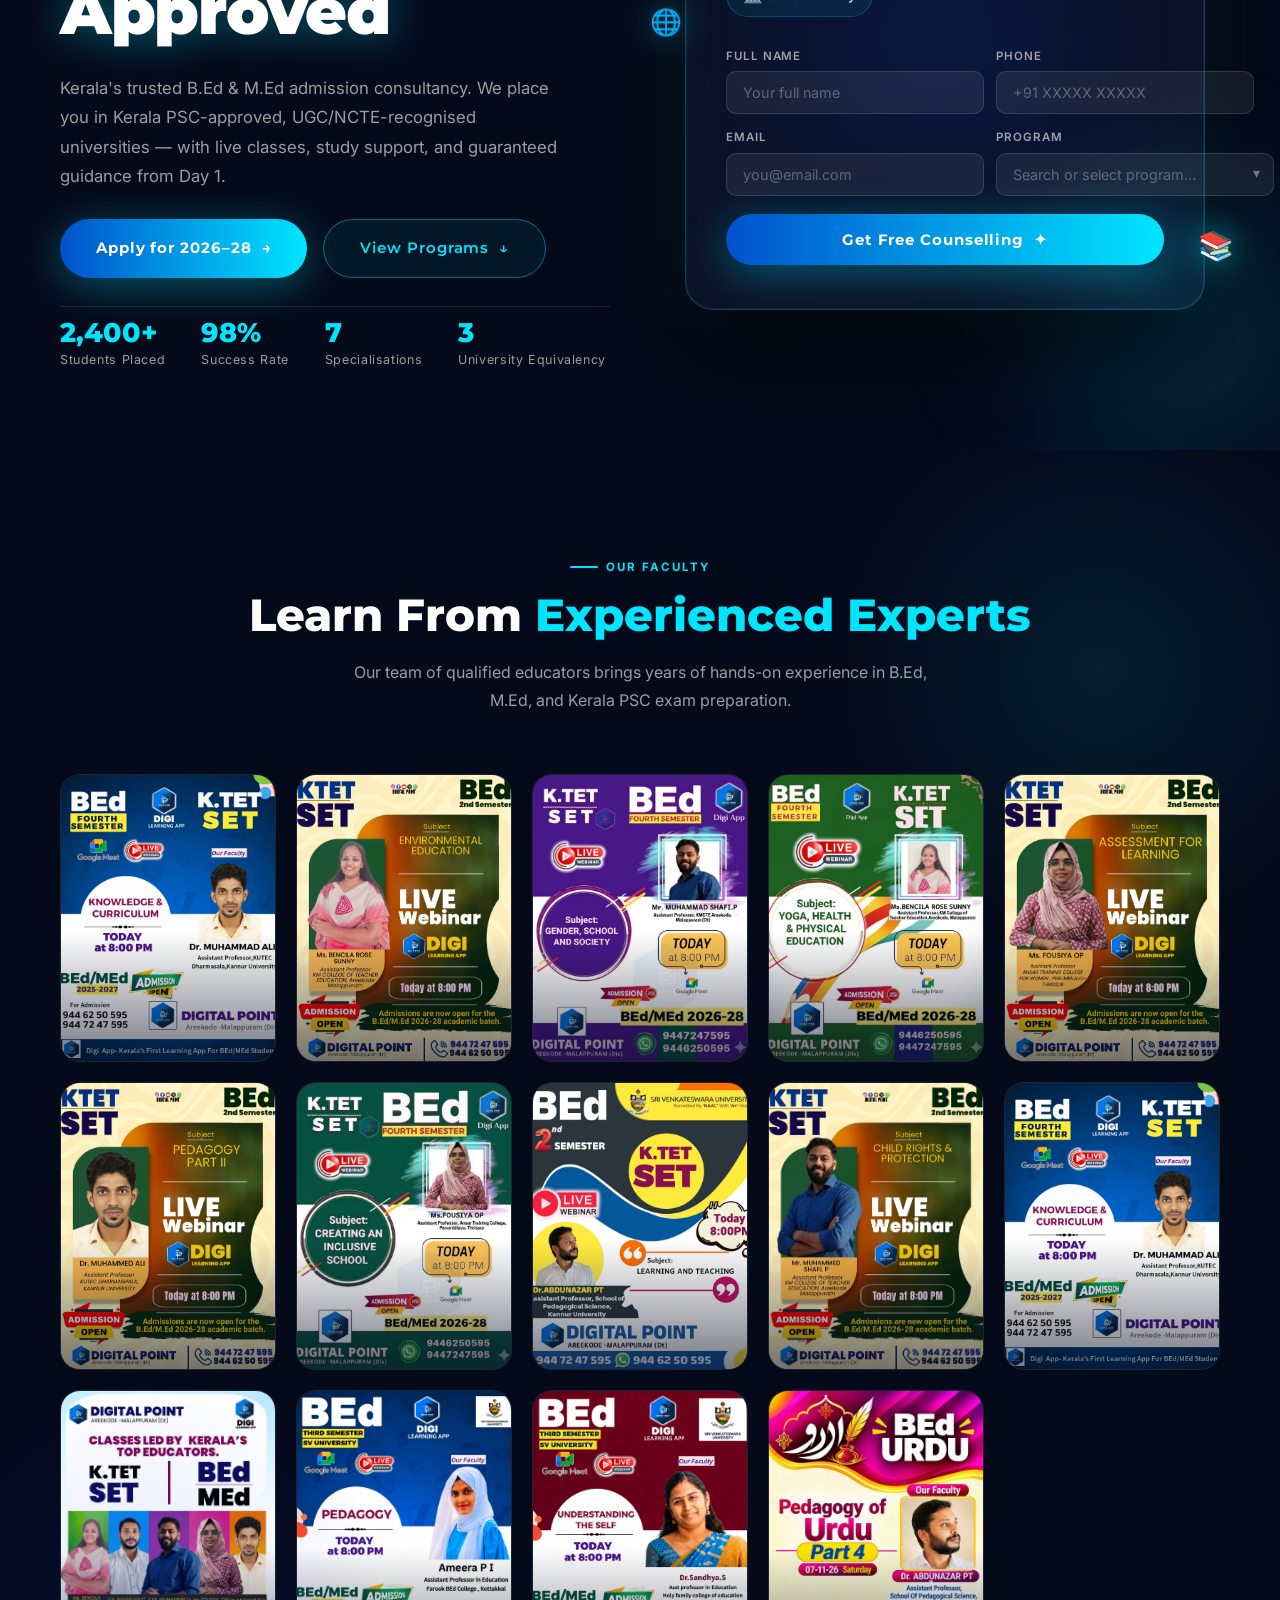
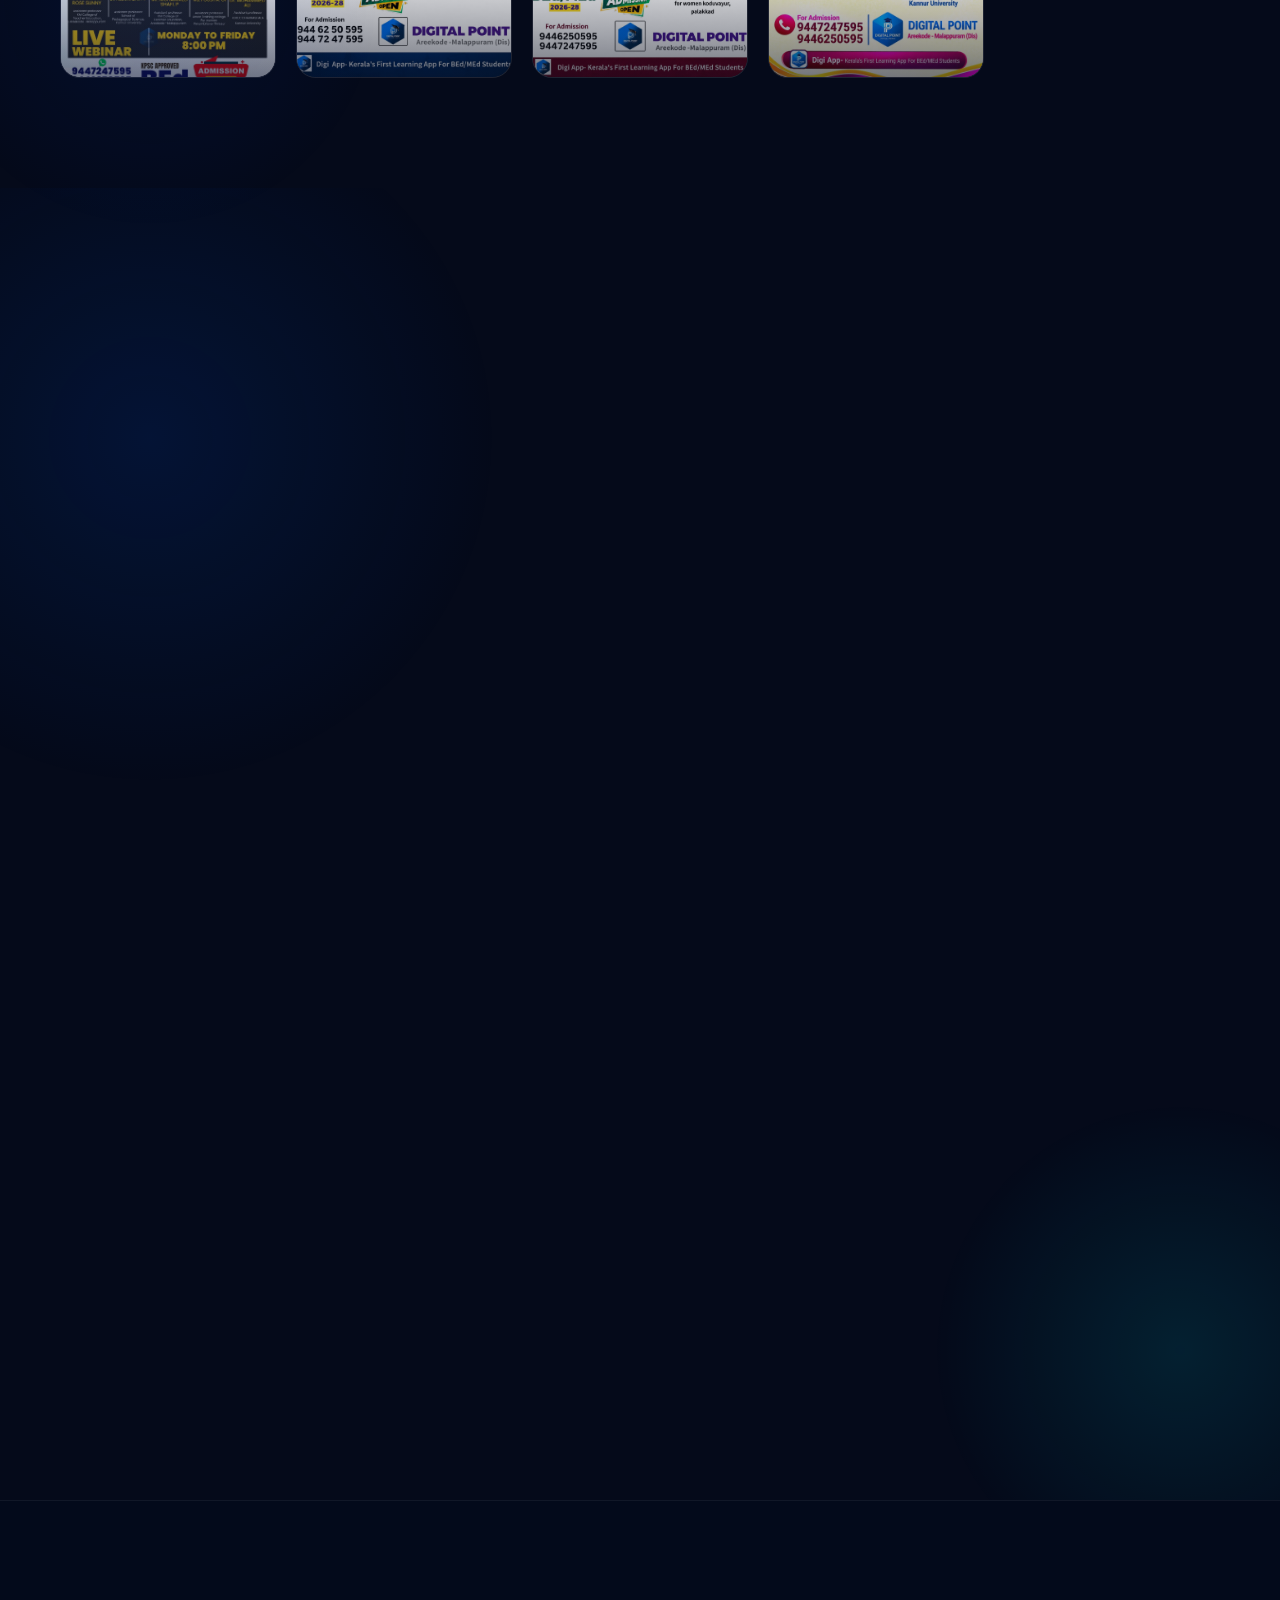
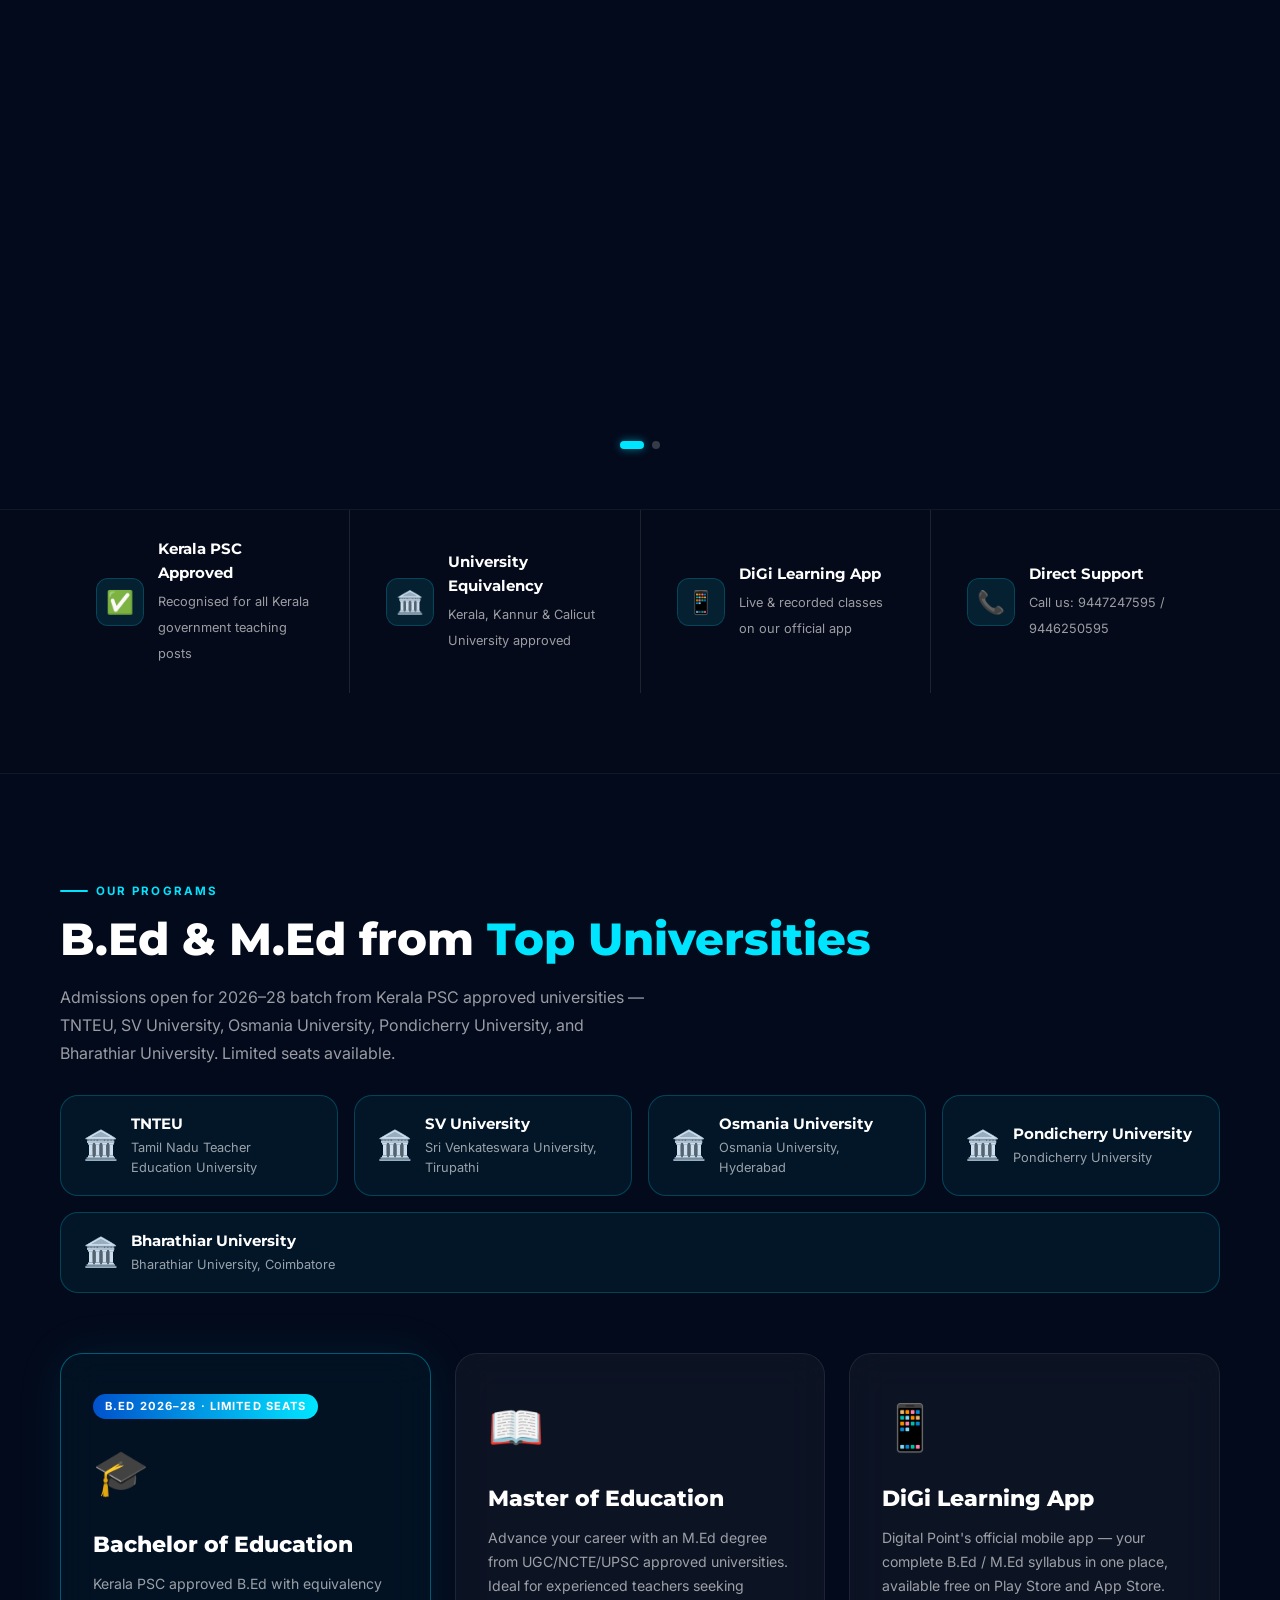
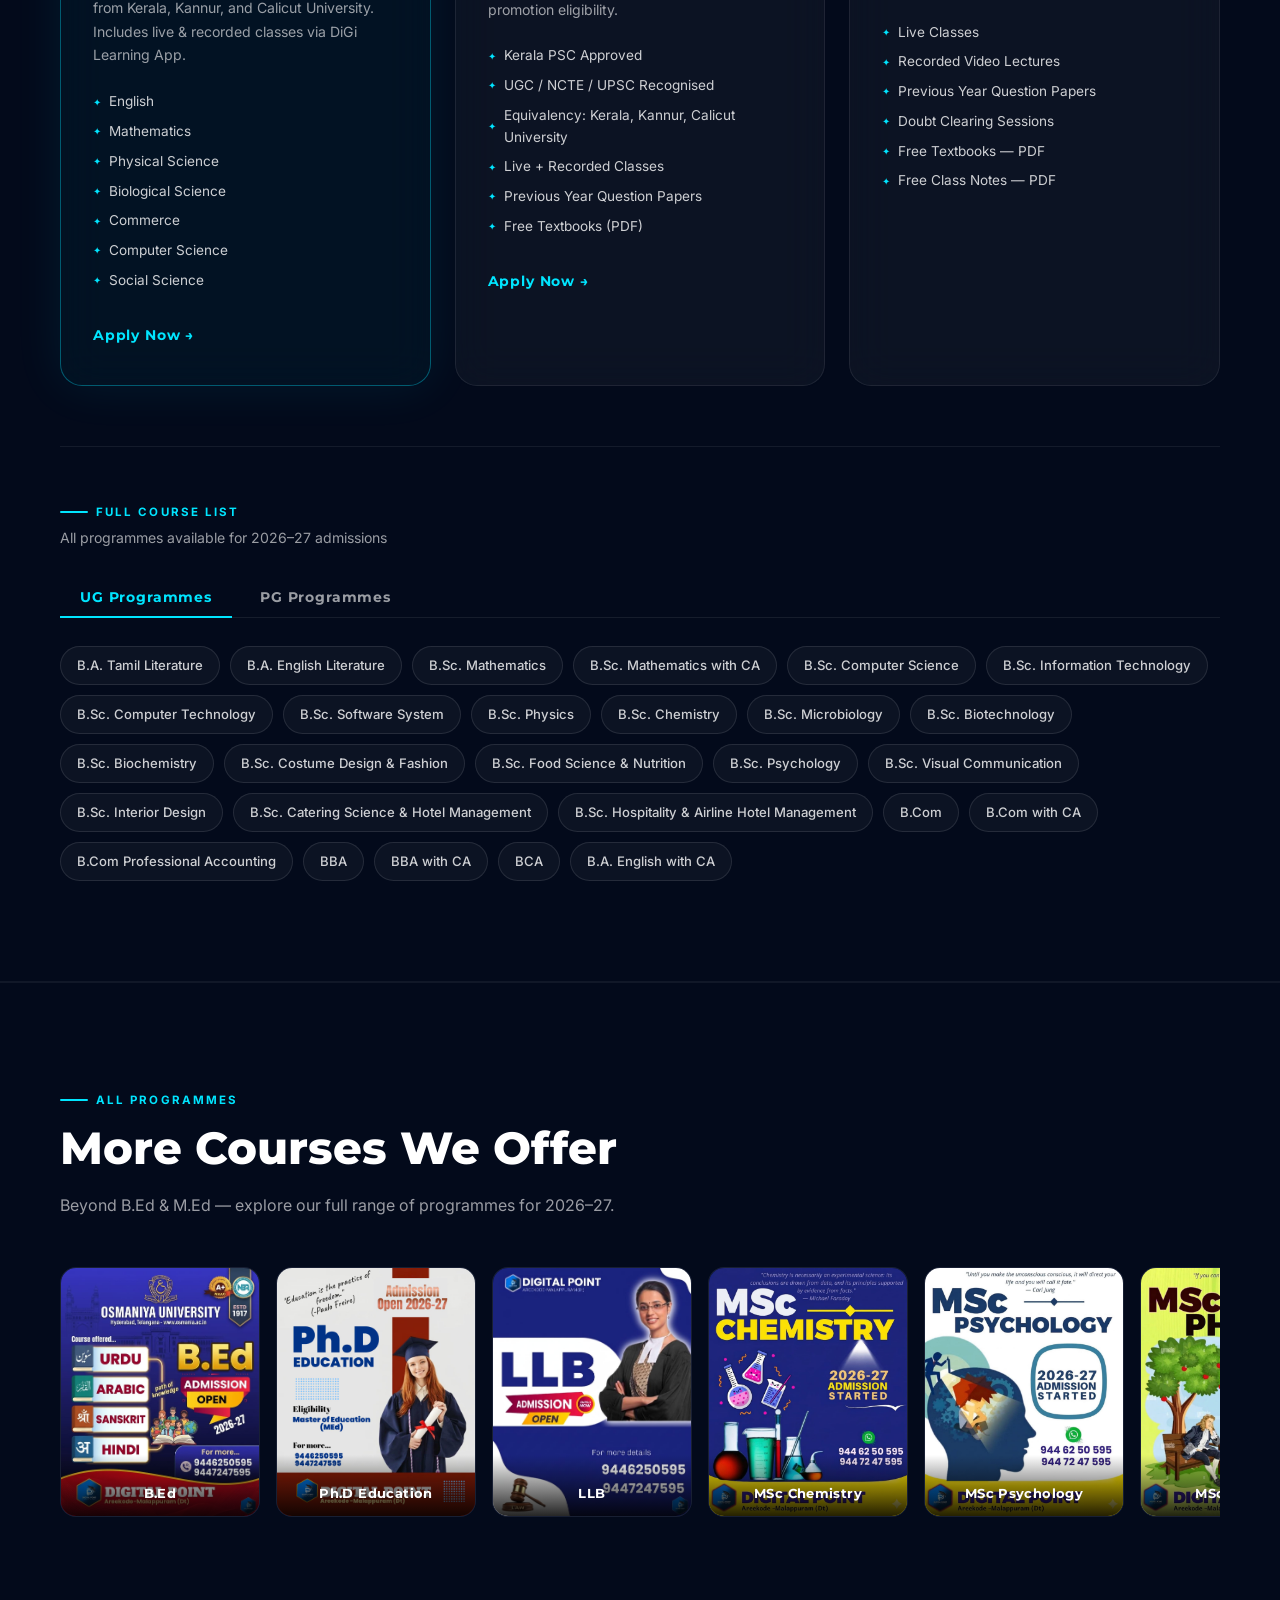
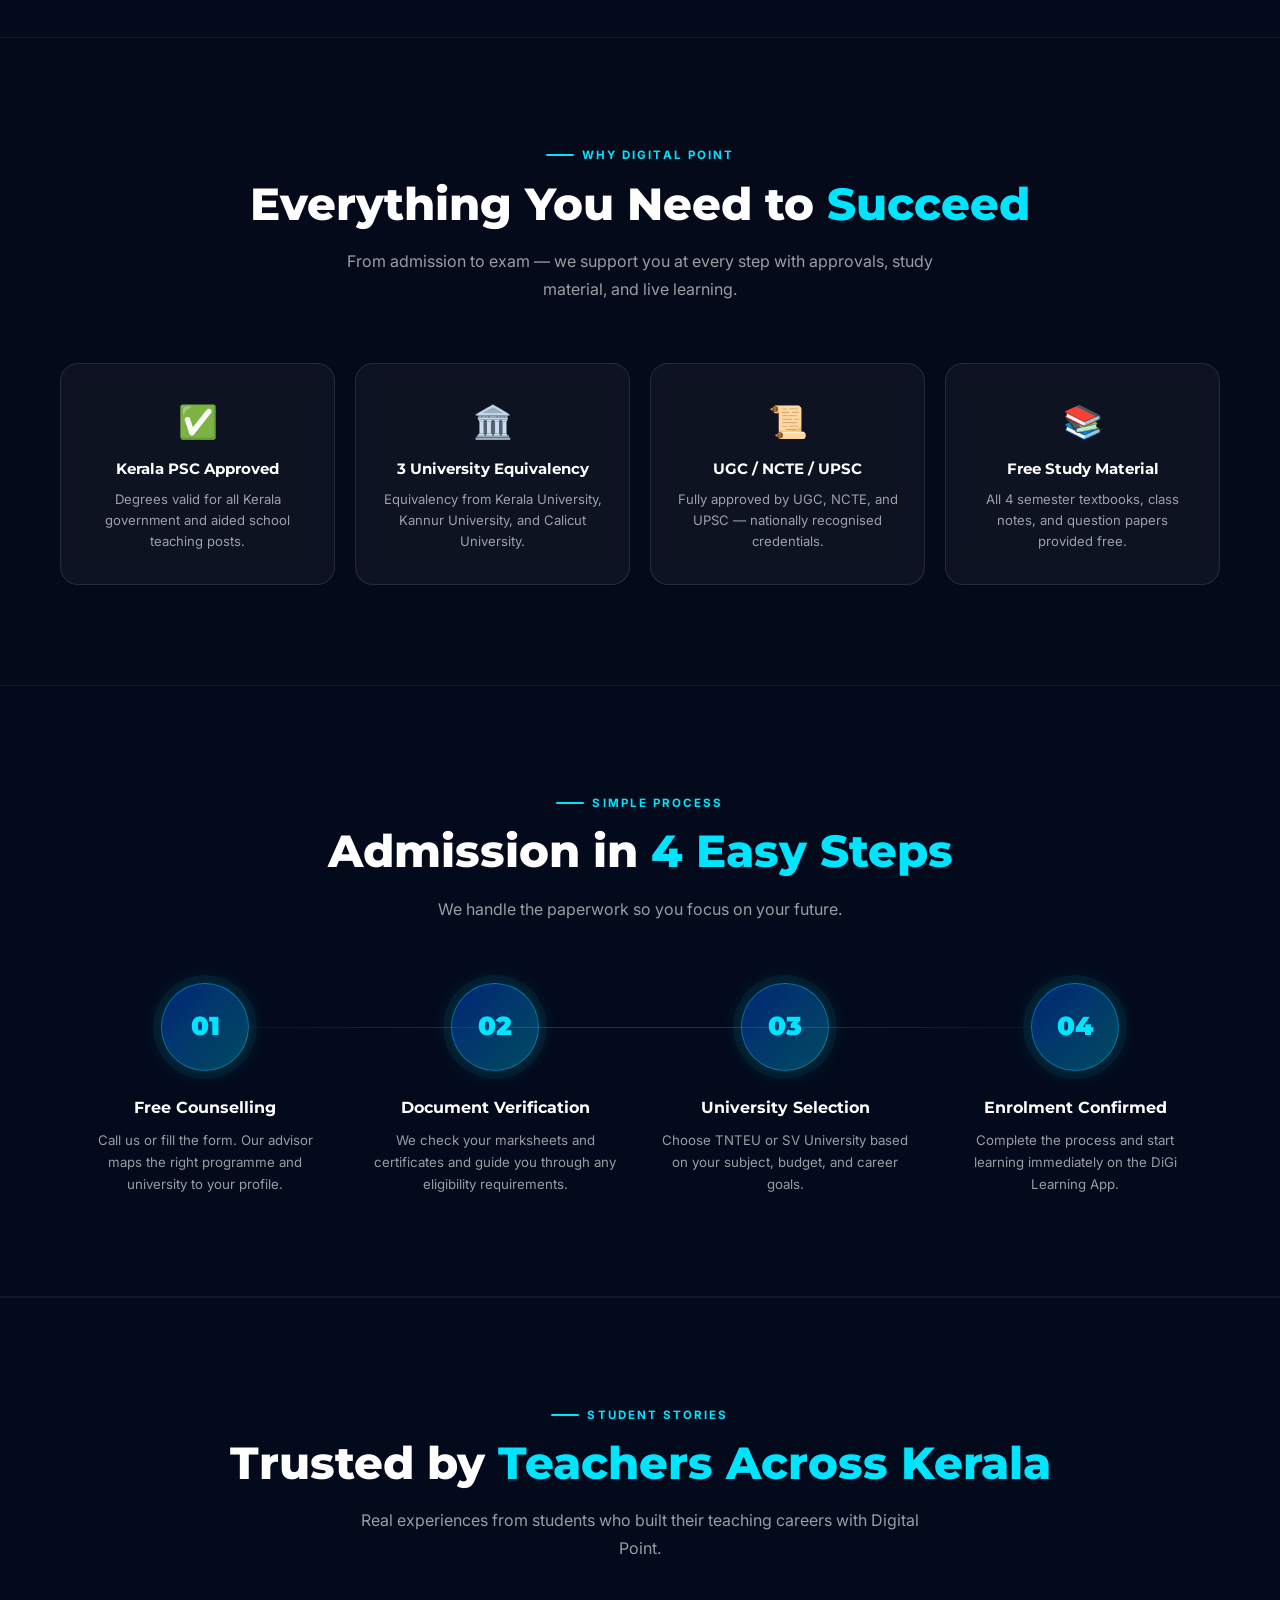
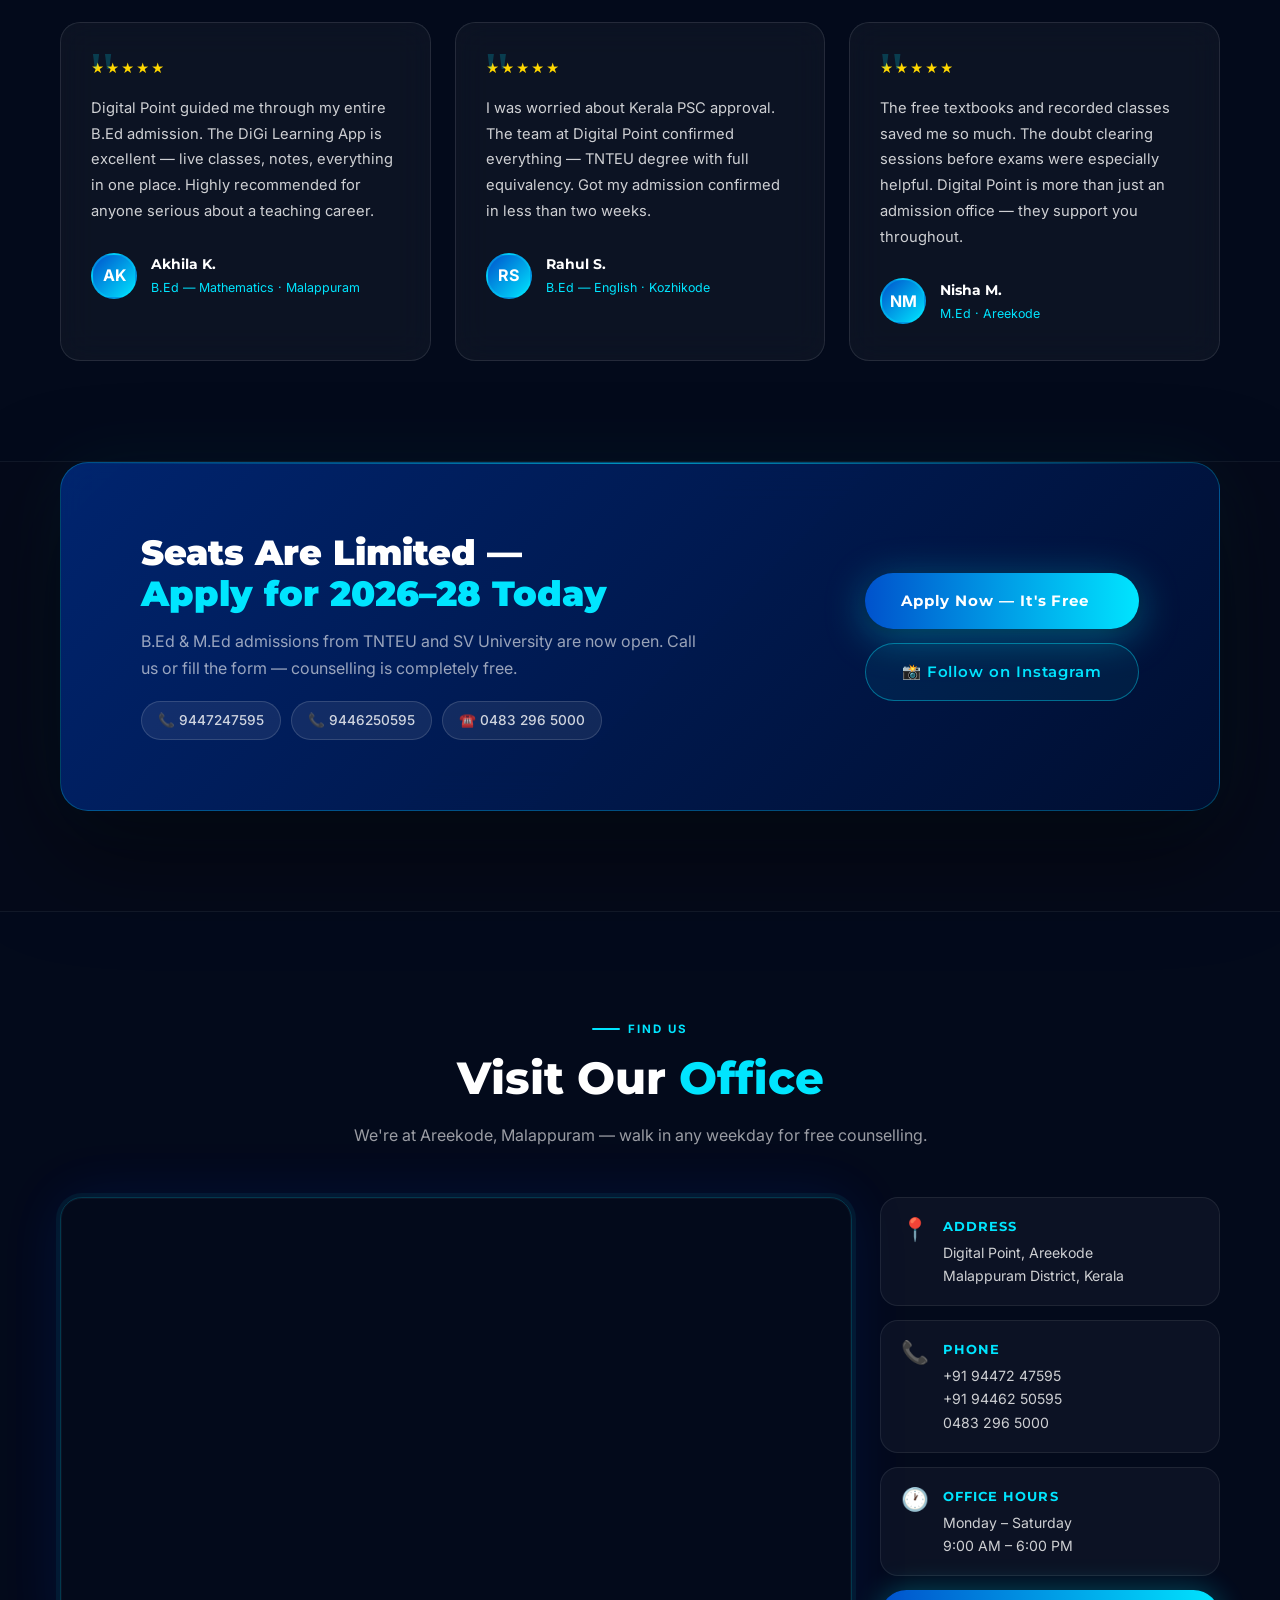
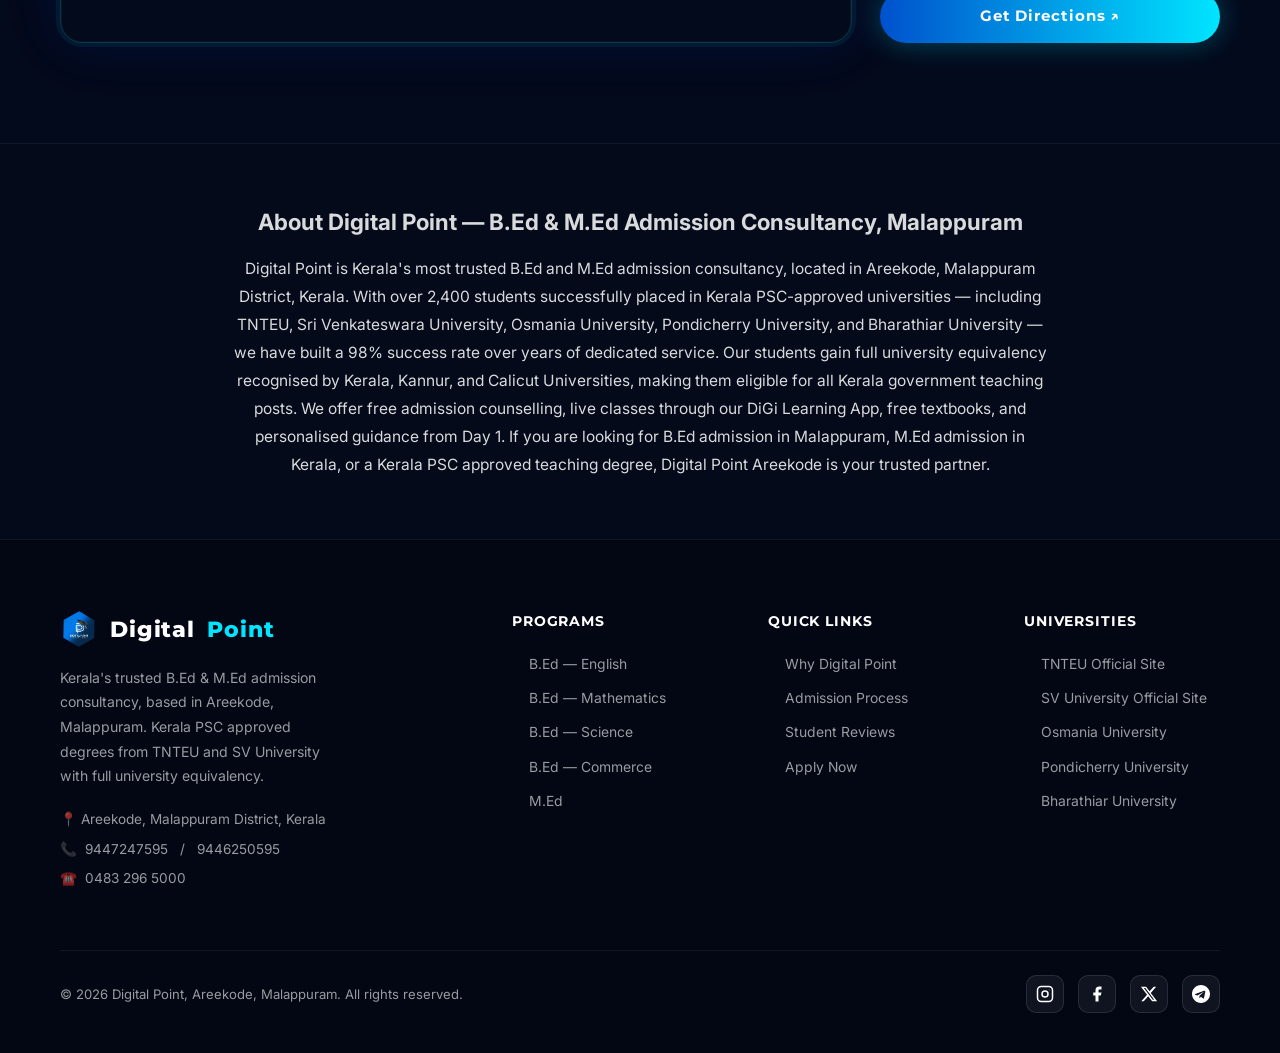
==== commit 52caeeec: "refactor: dynamically render gallery photos and videos with conditional tabs and layout" ====
--- a/index.html
+++ b/index.html
@@ -824,69 +824,28 @@
     </section>
 
     <!-- ════════════════════════════════════════════════════════
-       GALLERY — Images & Videos  [COMMENTED OUT — implement later]
-       ─────────────────────────────────────────────────────
-       HOW TO ADD CONTENT:
-       • Images: drop files into assets/images/gallery/
-         then add <div class="media-item"> blocks below.
-       • Videos: replace the src="..." YouTube embed URLs.
+       GALLERY — Photos & Videos  [COMMENTED OUT — implement later]
+       Ready to use: content comes from CONTENT.gallery (content.js),
+       managed from admin.html → Gallery; empty slots are skipped.
+       To enable: remove the comment markers around this block, and
+       un-comment the Gallery nav/footer links and gallery.js below.
   ═════════════════════════════════════════════════════════ -->
     <!--
     <section id="gallery">
         <div class="container">
             <div class="center-text">
-                <div class="section-label reveal">Media</div>
-                <h2 class="section-title reveal">Photos &amp; <span>Videos</span></h2>
-                <p class="section-sub reveal">A glimpse of our classes, campus visits, and student life at Digital
-                    Point.</p>
-            </div>
-
-            <div class="gallery-tabs reveal">
+                <div class="section-label reveal" data-c="gallery.section_label">Media</div>
+                <h2 class="section-title reveal" data-c="gallery.section_title">Photos &amp; Videos</h2>
+                <p class="section-sub reveal" data-c="gallery.section_sub">A glimpse of our classes, campus visits, and student life at Digital Point.</p>
+            </div>
+
+            <div class="gallery-tabs reveal" id="gallery-tabs">
                 <button class="gallery-tab active" data-tab="photos">📷 Photos</button>
                 <button class="gallery-tab" data-tab="videos">🎬 Videos</button>
             </div>
 
-            <div class="gallery-grid" id="tab-photos">
-                <div class="media-item media-placeholder" data-src="assets/images/gallery/photo1.jpg">
-                    <div class="placeholder-inner"><span>📷</span><p>Add photo here</p></div>
-                </div>
-                <div class="media-item media-placeholder" data-src="assets/images/gallery/photo2.jpg">
-                    <div class="placeholder-inner"><span>📷</span><p>Add photo here</p></div>
-                </div>
-                <div class="media-item media-placeholder" data-src="assets/images/gallery/photo3.jpg">
-                    <div class="placeholder-inner"><span>📷</span><p>Add photo here</p></div>
-                </div>
-                <div class="media-item media-placeholder" data-src="assets/images/gallery/photo4.jpg">
-                    <div class="placeholder-inner"><span>📷</span><p>Add photo here</p></div>
-                </div>
-                <div class="media-item media-placeholder" data-src="assets/images/gallery/photo5.jpg">
-                    <div class="placeholder-inner"><span>📷</span><p>Add photo here</p></div>
-                </div>
-                <div class="media-item media-placeholder" data-src="assets/images/gallery/photo6.jpg">
-                    <div class="placeholder-inner"><span>📷</span><p>Add photo here</p></div>
-                </div>
-            </div>
-
-            <div class="gallery-grid hidden" id="tab-videos">
-                <div class="video-card reveal">
-                    <div class="video-thumb" data-video="https://www.youtube.com/embed/dQw4w9WgXcQ">
-                        <div class="play-btn" aria-label="Play video">▶</div>
-                        <p class="video-caption">Add your YouTube video URL here</p>
-                    </div>
-                </div>
-                <div class="video-card reveal" style="transition-delay:0.1s">
-                    <div class="video-thumb" data-video="https://www.youtube.com/embed/dQw4w9WgXcQ">
-                        <div class="play-btn" aria-label="Play video">▶</div>
-                        <p class="video-caption">Add your YouTube video URL here</p>
-                    </div>
-                </div>
-                <div class="video-card reveal" style="transition-delay:0.2s">
-                    <div class="video-thumb" data-video="https://www.youtube.com/embed/dQw4w9WgXcQ">
-                        <div class="play-btn" aria-label="Play video">▶</div>
-                        <p class="video-caption">Add your YouTube video URL here</p>
-                    </div>
-                </div>
-            </div>
+            <div class="gallery-grid" id="tab-photos"></div>
+            <div class="gallery-grid hidden" id="tab-videos"></div>
         </div>
     </section>
 
--- a/assets/css/components.css
+++ b/assets/css/components.css
@@ -109,11 +109,12 @@
   margin-top: 8px;
 }
 .gallery-grid.hidden { display: none; }
+.gallery-no-tabs .gallery-grid { margin-top: 44px; }
 
 .media-item {
   border-radius: var(--radius-md);
   overflow: hidden;
-  aspect-ratio: 4 / 3;
+  align-self: start;          /* keep each photo's own shape: no cropping */
   cursor: pointer;
   position: relative;
   background: rgba(255,255,255,0.04);
@@ -122,8 +123,7 @@
 }
 .media-item img {
   width: 100%;
-  height: 100%;
-  object-fit: cover;
+  height: auto;
   display: block;
   transition: transform var(--transition-normal);
 }
@@ -354,6 +354,12 @@
   background: var(--cyan-dim);
 }
 .mobile-nav-admin { display: none; }
+@media (max-width: 1100px) and (min-width: 769px) {
+  .nav-links { gap: 10px !important; }
+  .nav-links a { font-size: 0.68rem !important; letter-spacing: 0.01em !important; }
+  .nav-logo { font-size: 1.1rem; gap: 8px; }
+  .nav-logo .logo-img { width: 34px; height: 34px; }
+}
 .nav-links a, .nav-cta { white-space: nowrap; }
 @media (max-width: 1440px) and (min-width: 769px) {
   .nav-links { gap: 22px; }
